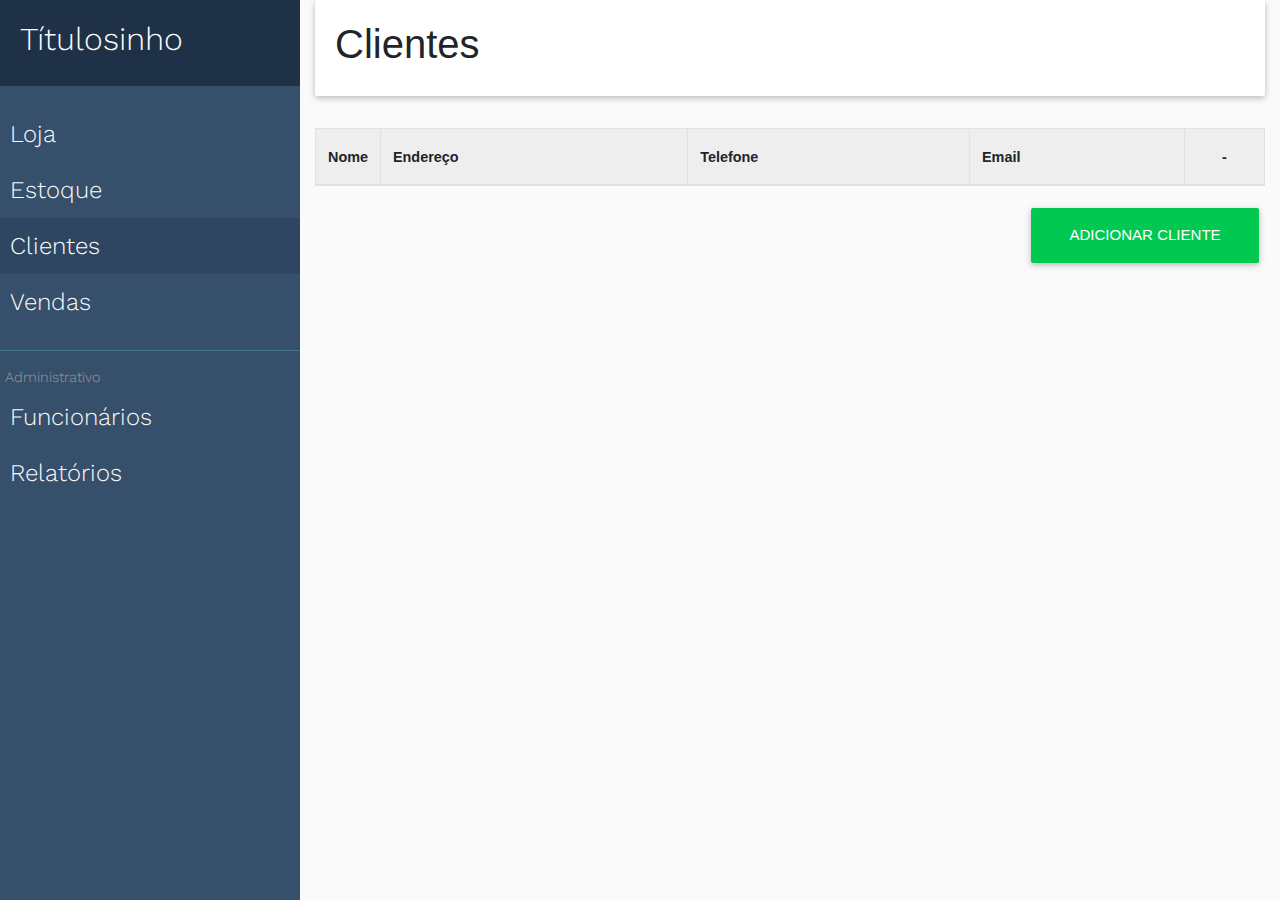
==== pages/clientes/index.html @ 24008896 "Adicionada tela de adicionar e exibir clientes e modificação na tela de funcionarios" ====
<!doctype html>
<html lang="en">
  <head>
    <meta charset="utf-8">
    <title>Clientes</title>
    <link rel="stylesheet" href="../../css/libs/bootstrap.min.css">
    <link rel="stylesheet" href="../../css/libs/mdbootstrap.min.css">
    <link href="https://fonts.googleapis.com/icon?family=Material+Icons"
      rel="stylesheet">

    <link rel="stylesheet" href="../../css/style.css">
  </head>
  <body>
    <div class="wrapper">
        <!-- Painel de navegação lateral -->
        <nav id="sidebar">
            <div class="sidebar-header">
                <h2>Títulosinho</h2>
            </div>

            <ul class="list-unstyled components">
                <li>
                    <a href="../loja/index.html">Loja</a>
                </li>
                <li>
                    <a href="../estoque/index.html">Estoque</a>
                </li>
                <li class="active">
                    <a href="../clientes/index.html">Clientes</a>
                </li>
                <li>
                    <a href="../vendas/index.html">Vendas</a>
                </li>
            </ul>
            
            <p>Administrativo</p>
            
            <ul class="list-unstyled components admin">
                <li>
                    <a href="../funcionarios/index.html">Funcionários</a>
                </li>
                <li>
                    <a href="../relatorios/index.html">Relatórios</a>
                </li>
            </ul>
        </nav>

        <!-- Conteúdo principal da pagina -->
        <div id="content" class="container-fluid">
            <!-- <hr> -->

            <header class="jumbotron content-header">
                <h1>Clientes</h1>
            </header>

            <!-- <hr> -->

            <table id="tabelaClientes" class="table table-hover table-bordered">
                <thead class="grey lighten-3">
                    <tr>
                    <th scope="col">Nome</th>
                    <th scope="col">Endereço</th>
                    <th scope="col">Telefone</th>
                    <th scope="col">Email</th>
                    <th scope="col">-</th>
                    </tr>
                </thead>
                <tbody>
                </tbody>
            </table>

            <footer class="content-footer">
                <a href="create.html" class="btn btn-lg btn-success">Adicionar cliente</a>
            </footer>

        </div>
    </div>

    <script type="text/javascript" src="../../js/libs/jquery.js"></script>
    <script type="text/javascript" src="../../js/libs/popper.min.js"></script>
    <script type="text/javascript" src="../../js/libs/bootstrap.min.js"></script>
    <script type="text/javascript" src="../../js/libs/mdbootstrap.min.js"></script>
    <script type="text/javascript" src="../../js/libs/masker.min.js"></script>


    <script type="text/javascript" src="../../js/db.js"></script>
    <script type="text/javascript" src="../../js/clientes.js"></script>
  </body>
</html>
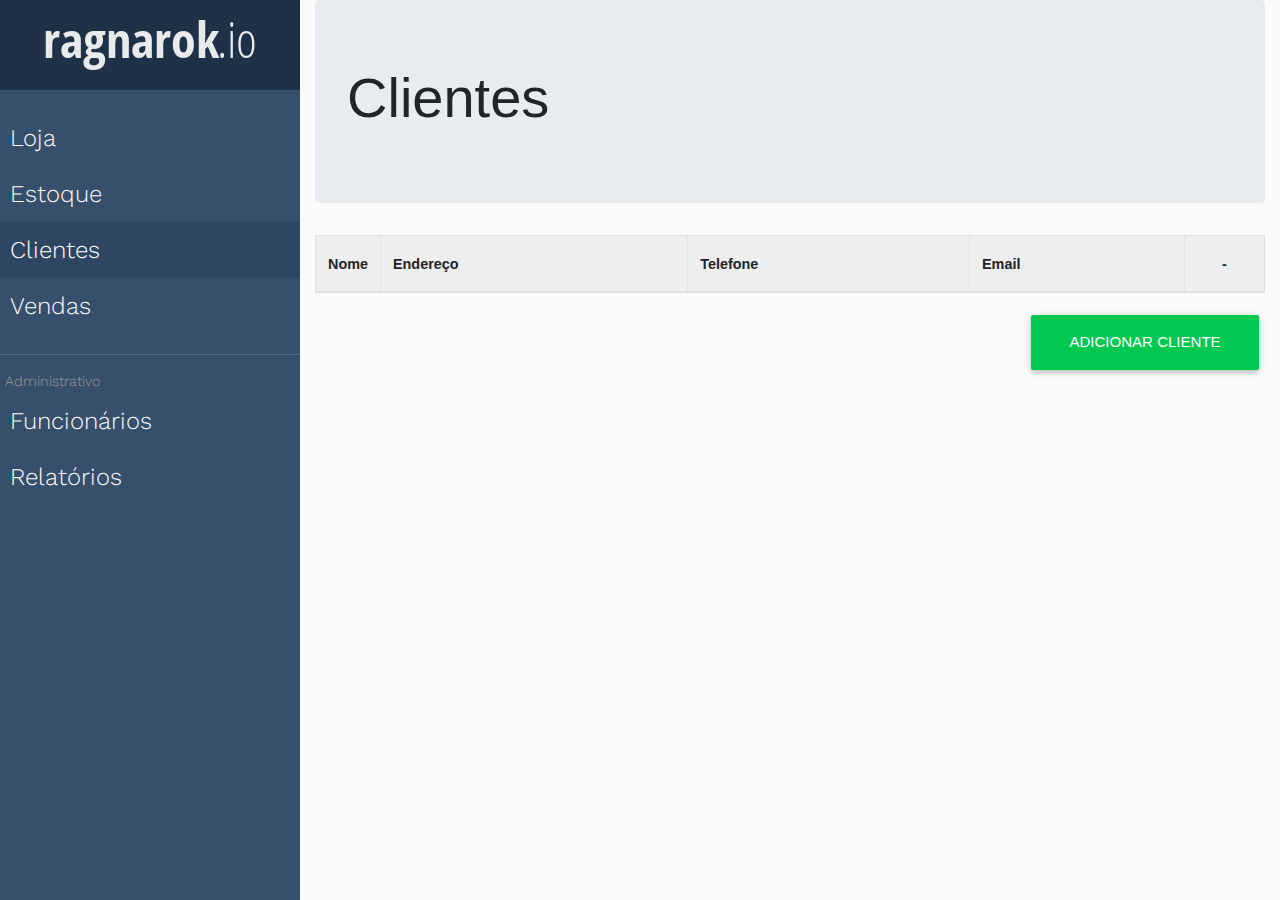
==== commit 7bd6ffe4: "Alteração logo sidebar e jumbutrons" ====
--- a/pages/clientes/index.html
+++ b/pages/clientes/index.html
@@ -14,8 +14,8 @@
     <div class="wrapper">
         <!-- Painel de navegação lateral -->
         <nav id="sidebar">
-            <div class="sidebar-header">
-                <h2>Títulosinho</h2>
+            <div class="sidebar-header text-center">
+                <img src="../../img/logo.png" alt="Logo">
             </div>
 
             <ul class="list-unstyled components">
@@ -49,8 +49,8 @@
         <div id="content" class="container-fluid">
             <!-- <hr> -->
 
-            <header class="jumbotron content-header">
-                <h1>Clientes</h1>
+            <header class="jumbotron">
+                <h1 class="display-4">Clientes</h1>
             </header>
 
             <!-- <hr> -->
--- a/css/libs/mdbootstrap.min.css
+++ b/css/libs/mdbootstrap.min.css
@@ -23,7 +23,7 @@
  *
  * Attribution: Animate CSS, Twitter Bootstrap, Materialize CSS, Normalize CSS, Waves JS, WOW JS, Toastr, Chart.js
  *
- */body,h1,h2,h3,h4,h5,h6{font-weight:300}.treeview .rotate,.waves-effect{-webkit-user-select:none;-moz-user-select:none;-ms-user-select:none}.mdb-color.lighten-5{background-color:#d0d6e2!important}.mdb-color.lighten-4{background-color:#b1bace!important}.mdb-color.lighten-3{background-color:#929fba!important}.mdb-color.lighten-2{background-color:#7283a7!important}.mdb-color.lighten-1{background-color:#59698d!important}.mdb-color{background-color:#45526e!important}.mdb-color-text{color:#45526e!important}.rgba-mdb-color-slight,.rgba-mdb-color-slight:after{background-color:rgba(69,82,110,.1)}.rgba-mdb-color-light,.rgba-mdb-color-light:after{background-color:rgba(69,82,110,.3)}.rgba-mdb-color-strong,.rgba-mdb-color-strong:after{background-color:rgba(69,82,110,.7)}.mdb-color.darken-1{background-color:#3b465e!important}.mdb-color.darken-2{background-color:#2e3951!important}.mdb-color.darken-3{background-color:#1c2a48!important}.mdb-color.darken-4{background-color:#1c2331!important}.red.lighten-5{background-color:#ffebee!important}.red.lighten-4{background-color:#ffcdd2!important}.red.lighten-3{background-color:#ef9a9a!important}.red.lighten-2{background-color:#e57373!important}.red.lighten-1{background-color:#ef5350!important}.red{background-color:#f44336!important}.red-text{color:#f44336!important}.rgba-red-slight,.rgba-red-slight:after{background-color:rgba(244,67,54,.1)}.rgba-red-light,.rgba-red-light:after{background-color:rgba(244,67,54,.3)}.rgba-red-strong,.rgba-red-strong:after{background-color:rgba(244,67,54,.7)}.red.darken-1{background-color:#e53935!important}.red.darken-2{background-color:#d32f2f!important}.red.darken-3{background-color:#c62828!important}.red.darken-4{background-color:#b71c1c!important}.red.accent-1{background-color:#ff8a80!important}.red.accent-2{background-color:#ff5252!important}.red.accent-3{background-color:#ff1744!important}.red.accent-4{background-color:#d50000!important}.pink.lighten-5{background-color:#fce4ec!important}.pink.lighten-4{background-color:#f8bbd0!important}.pink.lighten-3{background-color:#f48fb1!important}.pink.lighten-2{background-color:#f06292!important}.pink.lighten-1{background-color:#ec407a!important}.pink{background-color:#e91e63!important}.pink-text{color:#e91e63!important}.rgba-pink-slight,.rgba-pink-slight:after{background-color:rgba(233,30,99,.1)}.rgba-pink-light,.rgba-pink-light:after{background-color:rgba(233,30,99,.3)}.rgba-pink-strong,.rgba-pink-strong:after{background-color:rgba(233,30,99,.7)}.pink.darken-1{background-color:#d81b60!important}.pink.darken-2{background-color:#c2185b!important}.pink.darken-3{background-color:#ad1457!important}.pink.darken-4{background-color:#880e4f!important}.pink.accent-1{background-color:#ff80ab!important}.pink.accent-2{background-color:#ff4081!important}.pink.accent-3{background-color:#f50057!important}.pink.accent-4{background-color:#c51162!important}.purple.lighten-5{background-color:#f3e5f5!important}.purple.lighten-4{background-color:#e1bee7!important}.purple.lighten-3{background-color:#ce93d8!important}.purple.lighten-2{background-color:#ba68c8!important}.purple.lighten-1{background-color:#ab47bc!important}.purple{background-color:#9c27b0!important}.purple-text{color:#9c27b0!important}.rgba-purple-slight,.rgba-purple-slight:after{background-color:rgba(156,39,176,.1)}.rgba-purple-light,.rgba-purple-light:after{background-color:rgba(156,39,176,.3)}.rgba-purple-strong,.rgba-purple-strong:after{background-color:rgba(156,39,176,.7)}.purple.darken-1{background-color:#8e24aa!important}.purple.darken-2{background-color:#7b1fa2!important}.purple.darken-3{background-color:#6a1b9a!important}.purple.darken-4{background-color:#4a148c!important}.purple.accent-1{background-color:#ea80fc!important}.purple.accent-2{background-color:#e040fb!important}.purple.accent-3{background-color:#d500f9!important}.purple.accent-4{background-color:#a0f!important}.deep-purple.lighten-5{background-color:#ede7f6!important}.deep-purple.lighten-4{background-color:#d1c4e9!important}.deep-purple.lighten-3{background-color:#b39ddb!important}.deep-purple.lighten-2{background-color:#9575cd!important}.deep-purple.lighten-1{background-color:#7e57c2!important}.deep-purple{background-color:#673ab7!important}.deep-purple-text{color:#673ab7!important}.rgba-deep-purple-slight,.rgba-deep-purple-slight:after{background-color:rgba(103,58,183,.1)}.rgba-deep-purple-light,.rgba-deep-purple-light:after{background-color:rgba(103,58,183,.3)}.rgba-deep-purple-strong,.rgba-deep-purple-strong:after{background-color:rgba(103,58,183,.7)}.deep-purple.darken-1{background-color:#5e35b1!important}.deep-purple.darken-2{background-color:#512da8!important}.deep-purple.darken-3{background-color:#4527a0!important}.deep-purple.darken-4{background-color:#311b92!important}.deep-purple.accent-1{background-color:#b388ff!important}.deep-purple.accent-2{background-color:#7c4dff!important}.deep-purple.accent-3{background-color:#651fff!important}.deep-purple.accent-4{background-color:#6200ea!important}.indigo.lighten-5{background-color:#e8eaf6!important}.indigo.lighten-4{background-color:#c5cae9!important}.indigo.lighten-3{background-color:#9fa8da!important}.indigo.lighten-2{background-color:#7986cb!important}.indigo.lighten-1{background-color:#5c6bc0!important}.indigo{background-color:#3f51b5!important}.indigo-text{color:#3f51b5!important}.rgba-indigo-slight,.rgba-indigo-slight:after{background-color:rgba(63,81,181,.1)}.rgba-indigo-light,.rgba-indigo-light:after{background-color:rgba(63,81,181,.3)}.rgba-indigo-strong,.rgba-indigo-strong:after{background-color:rgba(63,81,181,.7)}.indigo.darken-1{background-color:#3949ab!important}.indigo.darken-2{background-color:#303f9f!important}.indigo.darken-3{background-color:#283593!important}.indigo.darken-4{background-color:#1a237e!important}.indigo.accent-1{background-color:#8c9eff!important}.indigo.accent-2{background-color:#536dfe!important}.indigo.accent-3{background-color:#3d5afe!important}.indigo.accent-4{background-color:#304ffe!important}.blue.lighten-5{background-color:#e3f2fd!important}.blue.lighten-4{background-color:#bbdefb!important}.blue.lighten-3{background-color:#90caf9!important}.blue.lighten-2{background-color:#64b5f6!important}.blue.lighten-1{background-color:#42a5f5!important}.blue{background-color:#2196f3!important}.blue-text{color:#2196f3!important}.rgba-blue-slight,.rgba-blue-slight:after{background-color:rgba(33,150,243,.1)}.rgba-blue-light,.rgba-blue-light:after{background-color:rgba(33,150,243,.3)}.rgba-blue-strong,.rgba-blue-strong:after{background-color:rgba(33,150,243,.7)}.blue.darken-1{background-color:#1e88e5!important}.blue.darken-2{background-color:#1976d2!important}.blue.darken-3{background-color:#1565c0!important}.blue.darken-4{background-color:#0d47a1!important}.blue.accent-1{background-color:#82b1ff!important}.blue.accent-2{background-color:#448aff!important}.blue.accent-3{background-color:#2979ff!important}.blue.accent-4{background-color:#2962ff!important}.light-blue.lighten-5{background-color:#e1f5fe!important}.light-blue.lighten-4{background-color:#b3e5fc!important}.light-blue.lighten-3{background-color:#81d4fa!important}.light-blue.lighten-2{background-color:#4fc3f7!important}.light-blue.lighten-1{background-color:#29b6f6!important}.light-blue{background-color:#03a9f4!important}.light-blue-text{color:#03a9f4!important}.rgba-light-blue-slight,.rgba-light-blue-slight:after{background-color:rgba(3,169,244,.1)}.rgba-light-blue-light,.rgba-light-blue-light:after{background-color:rgba(3,169,244,.3)}.rgba-light-blue-strong,.rgba-light-blue-strong:after{background-color:rgba(3,169,244,.7)}.light-blue.darken-1{background-color:#039be5!important}.light-blue.darken-2{background-color:#0288d1!important}.light-blue.darken-3{background-color:#0277bd!important}.light-blue.darken-4{background-color:#01579b!important}.light-blue.accent-1{background-color:#80d8ff!important}.light-blue.accent-2{background-color:#40c4ff!important}.light-blue.accent-3{background-color:#00b0ff!important}.light-blue.accent-4{background-color:#0091ea!important}.cyan.lighten-5{background-color:#e0f7fa!important}.cyan.lighten-4{background-color:#b2ebf2!important}.cyan.lighten-3{background-color:#80deea!important}.cyan.lighten-2{background-color:#4dd0e1!important}.cyan.lighten-1{background-color:#26c6da!important}.cyan{background-color:#00bcd4!important}.cyan-text{color:#00bcd4!important}.rgba-cyan-slight,.rgba-cyan-slight:after{background-color:rgba(0,188,212,.1)}.rgba-cyan-light,.rgba-cyan-light:after{background-color:rgba(0,188,212,.3)}.rgba-cyan-strong,.rgba-cyan-strong:after{background-color:rgba(0,188,212,.7)}.cyan.darken-1{background-color:#00acc1!important}.cyan.darken-2{background-color:#0097a7!important}.cyan.darken-3{background-color:#00838f!important}.cyan.darken-4{background-color:#006064!important}.cyan.accent-1{background-color:#84ffff!important}.cyan.accent-2{background-color:#18ffff!important}.cyan.accent-3{background-color:#00e5ff!important}.cyan.accent-4{background-color:#00b8d4!important}.teal.lighten-5{background-color:#e0f2f1!important}.teal.lighten-4{background-color:#b2dfdb!important}.teal.lighten-3{background-color:#80cbc4!important}.teal.lighten-2{background-color:#4db6ac!important}.teal.lighten-1{background-color:#26a69a!important}.teal{background-color:#009688!important}.teal-text{color:#009688!important}.rgba-teal-slight,.rgba-teal-slight:after{background-color:rgba(0,150,136,.1)}.rgba-teal-light,.rgba-teal-light:after{background-color:rgba(0,150,136,.3)}.rgba-teal-strong,.rgba-teal-strong:after{background-color:rgba(0,150,136,.7)}.teal.darken-1{background-color:#00897b!important}.teal.darken-2{background-color:#00796b!important}.teal.darken-3{background-color:#00695c!important}.teal.darken-4{background-color:#004d40!important}.teal.accent-1{background-color:#a7ffeb!important}.teal.accent-2{background-color:#64ffda!important}.teal.accent-3{background-color:#1de9b6!important}.teal.accent-4{background-color:#00bfa5!important}.green.lighten-5{background-color:#e8f5e9!important}.green.lighten-4{background-color:#c8e6c9!important}.green.lighten-3{background-color:#a5d6a7!important}.green.lighten-2{background-color:#81c784!important}.green.lighten-1{background-color:#66bb6a!important}.green{background-color:#4caf50!important}.green-text{color:#4caf50!important}.rgba-green-slight,.rgba-green-slight:after{background-color:rgba(76,175,80,.1)}.rgba-green-light,.rgba-green-light:after{background-color:rgba(76,175,80,.3)}.rgba-green-strong,.rgba-green-strong:after{background-color:rgba(76,175,80,.7)}.green.darken-1{background-color:#43a047!important}.green.darken-2{background-color:#388e3c!important}.green.darken-3{background-color:#2e7d32!important}.green.darken-4{background-color:#1b5e20!important}.green.accent-1{background-color:#b9f6ca!important}.green.accent-2{background-color:#69f0ae!important}.green.accent-3{background-color:#00e676!important}.green.accent-4{background-color:#00c853!important}.light-green.lighten-5{background-color:#f1f8e9!important}.light-green.lighten-4{background-color:#dcedc8!important}.light-green.lighten-3{background-color:#c5e1a5!important}.light-green.lighten-2{background-color:#aed581!important}.light-green.lighten-1{background-color:#9ccc65!important}.light-green{background-color:#8bc34a!important}.light-green-text{color:#8bc34a!important}.rgba-light-green-slight,.rgba-light-green-slight:after{background-color:rgba(139,195,74,.1)}.rgba-light-green-light,.rgba-light-green-light:after{background-color:rgba(139,195,74,.3)}.rgba-light-green-strong,.rgba-light-green-strong:after{background-color:rgba(139,195,74,.7)}.light-green.darken-1{background-color:#7cb342!important}.light-green.darken-2{background-color:#689f38!important}.light-green.darken-3{background-color:#558b2f!important}.light-green.darken-4{background-color:#33691e!important}.light-green.accent-1{background-color:#ccff90!important}.light-green.accent-2{background-color:#b2ff59!important}.light-green.accent-3{background-color:#76ff03!important}.light-green.accent-4{background-color:#64dd17!important}.lime.lighten-5{background-color:#f9fbe7!important}.lime.lighten-4{background-color:#f0f4c3!important}.lime.lighten-3{background-color:#e6ee9c!important}.lime.lighten-2{background-color:#dce775!important}.lime.lighten-1{background-color:#d4e157!important}.lime{background-color:#cddc39!important}.lime-text{color:#cddc39!important}.rgba-lime-slight,.rgba-lime-slight:after{background-color:rgba(205,220,57,.1)}.rgba-lime-light,.rgba-lime-light:after{background-color:rgba(205,220,57,.3)}.rgba-lime-strong,.rgba-lime-strong:after{background-color:rgba(205,220,57,.7)}.lime.darken-1{background-color:#c0ca33!important}.lime.darken-2{background-color:#afb42b!important}.lime.darken-3{background-color:#9e9d24!important}.lime.darken-4{background-color:#827717!important}.lime.accent-1{background-color:#f4ff81!important}.lime.accent-2{background-color:#eeff41!important}.lime.accent-3{background-color:#c6ff00!important}.lime.accent-4{background-color:#aeea00!important}.yellow.lighten-5{background-color:#fffde7!important}.yellow.lighten-4{background-color:#fff9c4!important}.yellow.lighten-3{background-color:#fff59d!important}.yellow.lighten-2{background-color:#fff176!important}.yellow.lighten-1{background-color:#ffee58!important}.yellow{background-color:#ffeb3b!important}.yellow-text{color:#ffeb3b!important}.rgba-yellow-slight,.rgba-yellow-slight:after{background-color:rgba(255,235,59,.1)}.rgba-yellow-light,.rgba-yellow-light:after{background-color:rgba(255,235,59,.3)}.rgba-yellow-strong,.rgba-yellow-strong:after{background-color:rgba(255,235,59,.7)}.yellow.darken-1{background-color:#fdd835!important}.yellow.darken-2{background-color:#fbc02d!important}.yellow.darken-3{background-color:#f9a825!important}.yellow.darken-4{background-color:#f57f17!important}.yellow.accent-1{background-color:#ffff8d!important}.yellow.accent-2{background-color:#ff0!important}.yellow.accent-3{background-color:#ffea00!important}.yellow.accent-4{background-color:#ffd600!important}.amber.lighten-5{background-color:#fff8e1!important}.amber.lighten-4{background-color:#ffecb3!important}.amber.lighten-3{background-color:#ffe082!important}.amber.lighten-2{background-color:#ffd54f!important}.amber.lighten-1{background-color:#ffca28!important}.amber{background-color:#ffc107!important}.amber-text{color:#ffc107!important}.rgba-amber-slight,.rgba-amber-slight:after{background-color:rgba(255,193,7,.1)}.rgba-amber-light,.rgba-amber-light:after{background-color:rgba(255,193,7,.3)}.rgba-amber-strong,.rgba-amber-strong:after{background-color:rgba(255,193,7,.7)}.amber.darken-1{background-color:#ffb300!important}.amber.darken-2{background-color:#ffa000!important}.amber.darken-3{background-color:#ff8f00!important}.amber.darken-4{background-color:#ff6f00!important}.amber.accent-1{background-color:#ffe57f!important}.amber.accent-2{background-color:#ffd740!important}.amber.accent-3{background-color:#ffc400!important}.amber.accent-4{background-color:#ffab00!important}.orange.lighten-5{background-color:#fff3e0!important}.orange.lighten-4{background-color:#ffe0b2!important}.orange.lighten-3{background-color:#ffcc80!important}.orange.lighten-2{background-color:#ffb74d!important}.orange.lighten-1{background-color:#ffa726!important}.orange{background-color:#ff9800!important}.orange-text{color:#ff9800!important}.rgba-orange-slight,.rgba-orange-slight:after{background-color:rgba(255,152,0,.1)}.rgba-orange-light,.rgba-orange-light:after{background-color:rgba(255,152,0,.3)}.rgba-orange-strong,.rgba-orange-strong:after{background-color:rgba(255,152,0,.7)}.orange.darken-1{background-color:#fb8c00!important}.orange.darken-2{background-color:#f57c00!important}.orange.darken-3{background-color:#ef6c00!important}.orange.darken-4{background-color:#e65100!important}.orange.accent-1{background-color:#ffd180!important}.orange.accent-2{background-color:#ffab40!important}.orange.accent-3{background-color:#ff9100!important}.orange.accent-4{background-color:#ff6d00!important}.deep-orange.lighten-5{background-color:#fbe9e7!important}.deep-orange.lighten-4{background-color:#ffccbc!important}.deep-orange.lighten-3{background-color:#ffab91!important}.deep-orange.lighten-2{background-color:#ff8a65!important}.deep-orange.lighten-1{background-color:#ff7043!important}.deep-orange{background-color:#ff5722!important}.deep-orange-text{color:#ff5722!important}.rgba-deep-orange-slight,.rgba-deep-orange-slight:after{background-color:rgba(255,87,34,.1)}.rgba-deep-orange-light,.rgba-deep-orange-light:after{background-color:rgba(255,87,34,.3)}.rgba-deep-orange-strong,.rgba-deep-orange-strong:after{background-color:rgba(255,87,34,.7)}.deep-orange.darken-1{background-color:#f4511e!important}.deep-orange.darken-2{background-color:#e64a19!important}.deep-orange.darken-3{background-color:#d84315!important}.deep-orange.darken-4{background-color:#bf360c!important}.deep-orange.accent-1{background-color:#ff9e80!important}.deep-orange.accent-2{background-color:#ff6e40!important}.deep-orange.accent-3{background-color:#ff3d00!important}.deep-orange.accent-4{background-color:#dd2c00!important}.brown.lighten-5{background-color:#efebe9!important}.brown.lighten-4{background-color:#d7ccc8!important}.brown.lighten-3{background-color:#bcaaa4!important}.brown.lighten-2{background-color:#a1887f!important}.brown.lighten-1{background-color:#8d6e63!important}.brown{background-color:#795548!important}.brown-text{color:#795548!important}.rgba-brown-slight,.rgba-brown-slight:after{background-color:rgba(121,85,72,.1)}.rgba-brown-light,.rgba-brown-light:after{background-color:rgba(121,85,72,.3)}.rgba-brown-strong,.rgba-brown-strong:after{background-color:rgba(121,85,72,.7)}.brown.darken-1{background-color:#6d4c41!important}.brown.darken-2{background-color:#5d4037!important}.brown.darken-3{background-color:#4e342e!important}.brown.darken-4{background-color:#3e2723!important}.blue-grey.lighten-5{background-color:#eceff1!important}.blue-grey.lighten-4{background-color:#cfd8dc!important}.blue-grey.lighten-3{background-color:#b0bec5!important}.blue-grey.lighten-2{background-color:#90a4ae!important}.blue-grey.lighten-1{background-color:#78909c!important}.blue-grey{background-color:#607d8b!important}.blue-grey-text{color:#607d8b!important}.rgba-blue-grey-slight,.rgba-blue-grey-slight:after{background-color:rgba(96,125,139,.1)}.rgba-blue-grey-light,.rgba-blue-grey-light:after{background-color:rgba(96,125,139,.3)}.rgba-blue-grey-strong,.rgba-blue-grey-strong:after{background-color:rgba(96,125,139,.7)}.blue-grey.darken-1{background-color:#546e7a!important}.blue-grey.darken-2{background-color:#455a64!important}.blue-grey.darken-3{background-color:#37474f!important}.blue-grey.darken-4{background-color:#263238!important}.grey.lighten-5{background-color:#fafafa!important}.grey.lighten-4{background-color:#f5f5f5!important}.grey.lighten-3{background-color:#eee!important}.grey.lighten-2{background-color:#e0e0e0!important}.grey.lighten-1{background-color:#bdbdbd!important}.grey{background-color:#9e9e9e!important}.grey-text{color:#9e9e9e!important}.rgba-grey-slight,.rgba-grey-slight:after{background-color:rgba(158,158,158,.1)}.rgba-grey-light,.rgba-grey-light:after{background-color:rgba(158,158,158,.3)}.rgba-grey-strong,.rgba-grey-strong:after{background-color:rgba(158,158,158,.7)}.grey.darken-1{background-color:#757575!important}.grey.darken-2{background-color:#616161!important}.grey.darken-3{background-color:#424242!important}.grey.darken-4{background-color:#212121!important}.black{background-color:#000!important}.black-text,.btn.btn-link{color:#000!important}.rgba-black-slight,.rgba-black-slight:after{background-color:rgba(0,0,0,.1)}.rgba-black-light,.rgba-black-light:after{background-color:rgba(0,0,0,.3)}.rgba-black-strong,.rgba-black-strong:after{background-color:rgba(0,0,0,.7)}.white{background-color:#fff!important}.white-text{color:#fff!important}.rgba-white-slight,.rgba-white-slight:after{background-color:rgba(255,255,255,.1)}.rgba-white-light,.rgba-white-light:after{background-color:rgba(255,255,255,.3)}.rgba-white-strong,.rgba-white-strong:after{background-color:rgba(255,255,255,.7)}.rgba-stylish-slight{background-color:rgba(62,69,81,.1)}.rgba-stylish-light{background-color:rgba(62,69,81,.3)}.rgba-stylish-strong{background-color:rgba(62,69,81,.7)}.primary-color,ul.stepper li.active a .circle,ul.stepper li.completed a .circle{background-color:#4285f4!important}.primary-color-dark{background-color:#0d47a1!important}.secondary-color{background-color:#a6c!important}.secondary-color-dark{background-color:#93c!important}.default-color{background-color:#2bbbad!important}.default-color-dark{background-color:#00695c!important}.info-color{background-color:#33b5e5!important}.info-color-dark{background-color:#09c!important}.success-color{background-color:#00c851!important}.success-color-dark{background-color:#007e33!important}.warning-color{background-color:#fb3!important}.warning-color-dark{background-color:#f80!important}.danger-color,ul.stepper li.warning a .circle{background-color:#ff3547!important}.danger-color-dark{background-color:#c00!important}.elegant-color{background-color:#2e2e2e!important}.elegant-color-dark{background-color:#212121!important}.stylish-color{background-color:#4b515d!important}.stylish-color-dark{background-color:#3e4551!important}.unique-color{background-color:#3f729b!important}.unique-color-dark{background-color:#1c2331!important}.special-color{background-color:#37474f!important}.special-color-dark{background-color:#263238!important}.purple-gradient{background:-webkit-linear-gradient(50deg,#ff6ec4,#7873f5)!important;background:-o-linear-gradient(50deg,#ff6ec4,#7873f5)!important;background:linear-gradient(40deg,#ff6ec4,#7873f5)!important}.peach-gradient{background:-webkit-linear-gradient(50deg,#FFD86F,#FC6262)!important;background:-o-linear-gradient(50deg,#FFD86F,#FC6262)!important;background:linear-gradient(40deg,#FFD86F,#FC6262)!important}.aqua-gradient{background:-webkit-linear-gradient(50deg,#2096ff,#05ffa3)!important;background:-o-linear-gradient(50deg,#2096ff,#05ffa3)!important;background:linear-gradient(40deg,#2096ff,#05ffa3)!important}.blue-gradient{background:-webkit-linear-gradient(50deg,#45cafc,#303f9f)!important;background:-o-linear-gradient(50deg,#45cafc,#303f9f)!important;background:linear-gradient(40deg,#45cafc,#303f9f)!important}.purple-gradient-rgba{background:-webkit-linear-gradient(50deg,rgba(255,110,196,.9),rgba(120,115,245,.9))!important;background:-o-linear-gradient(50deg,rgba(255,110,196,.9),rgba(120,115,245,.9))!important;background:linear-gradient(40deg,rgba(255,110,196,.9),rgba(120,115,245,.9))!important}.peach-gradient-rgba{background:-webkit-linear-gradient(50deg,rgba(255,216,111,.9),rgba(252,98,98,.9))!important;background:-o-linear-gradient(50deg,rgba(255,216,111,.9),rgba(252,98,98,.9))!important;background:linear-gradient(40deg,rgba(255,216,111,.9),rgba(252,98,98,.9))!important}.aqua-gradient-rgba{background:-webkit-linear-gradient(50deg,rgba(32,150,255,.9),rgba(5,255,163,.9))!important;background:-o-linear-gradient(50deg,rgba(32,150,255,.9),rgba(5,255,163,.9))!important;background:linear-gradient(40deg,rgba(32,150,255,.9),rgba(5,255,163,.9))!important}.blue-gradient-rgba{background:-webkit-linear-gradient(50deg,rgba(69,202,252,.9),rgba(48,63,159,.9))!important;background:-o-linear-gradient(50deg,rgba(69,202,252,.9),rgba(48,63,159,.9))!important;background:linear-gradient(40deg,rgba(69,202,252,.9),rgba(48,63,159,.9))!important}.dark-grey-text,.dark-grey-text:focus,.dark-grey-text:hover{color:#4f4f4f!important}.hoverable{-webkit-box-shadow:none;box-shadow:none;-webkit-transition:all .55s ease-in-out;-o-transition:all .55s ease-in-out;transition:all .55s ease-in-out}.hoverable:hover{-webkit-box-shadow:0 8px 17px 0 rgba(0,0,0,.2),0 6px 20px 0 rgba(0,0,0,.19);box-shadow:0 8px 17px 0 rgba(0,0,0,.2),0 6px 20px 0 rgba(0,0,0,.19);-webkit-transition:all .55s ease-in-out;-o-transition:all .55s ease-in-out;transition:all .55s ease-in-out}.z-depth-0{-webkit-box-shadow:none!important;box-shadow:none!important}.z-depth-1{-webkit-box-shadow:0 2px 5px 0 rgba(0,0,0,.16),0 2px 10px 0 rgba(0,0,0,.12)!important;box-shadow:0 2px 5px 0 rgba(0,0,0,.16),0 2px 10px 0 rgba(0,0,0,.12)!important}.z-depth-1-half{-webkit-box-shadow:0 5px 11px 0 rgba(0,0,0,.18),0 4px 15px 0 rgba(0,0,0,.15)!important;box-shadow:0 5px 11px 0 rgba(0,0,0,.18),0 4px 15px 0 rgba(0,0,0,.15)!important}.z-depth-2{-webkit-box-shadow:0 8px 17px 0 rgba(0,0,0,.2),0 6px 20px 0 rgba(0,0,0,.19)!important;box-shadow:0 8px 17px 0 rgba(0,0,0,.2),0 6px 20px 0 rgba(0,0,0,.19)!important}.z-depth-3{-webkit-box-shadow:0 12px 15px 0 rgba(0,0,0,.24),0 17px 50px 0 rgba(0,0,0,.19)!important;box-shadow:0 12px 15px 0 rgba(0,0,0,.24),0 17px 50px 0 rgba(0,0,0,.19)!important}.z-depth-4{-webkit-box-shadow:0 16px 28px 0 rgba(0,0,0,.22),0 25px 55px 0 rgba(0,0,0,.21)!important;box-shadow:0 16px 28px 0 rgba(0,0,0,.22),0 25px 55px 0 rgba(0,0,0,.21)!important}.z-depth-5{-webkit-box-shadow:0 27px 24px 0 rgba(0,0,0,.2),0 40px 77px 0 rgba(0,0,0,.22)!important;box-shadow:0 27px 24px 0 rgba(0,0,0,.2),0 40px 77px 0 rgba(0,0,0,.22)!important}.btn,.btn.disabled:active,.btn.disabled:focus,.btn.disabled:hover,.btn:disabled:active,.btn:disabled:focus,.btn:disabled:hover,.jumbotron{-webkit-box-shadow:0 2px 5px 0 rgba(0,0,0,.16),0 2px 10px 0 rgba(0,0,0,.12)}.disabled,:disabled{pointer-events:none!important}a{cursor:pointer;text-decoration:none;color:#007bff;-webkit-transition:all .2s ease-in-out;-o-transition:all .2s ease-in-out;transition:all .2s ease-in-out}a:hover{text-decoration:none;color:#0056b3;-webkit-transition:all .2s ease-in-out;-o-transition:all .2s ease-in-out;transition:all .2s ease-in-out}a.disabled:hover,a:disabled:hover{color:#007bff}a:not([href]):not([tabindex]),a:not([href]):not([tabindex]):focus,a:not([href]):not([tabindex]):hover{color:inherit;text-decoration:none}.img-fluid,.modal-dialog.cascading-modal.modal-avatar .modal-header,.video-fluid{max-width:100%;height:auto}.flex-center{display:-webkit-box;display:-webkit-flex;display:-ms-flexbox;display:flex;-webkit-box-pack:center;-webkit-justify-content:center;-ms-flex-pack:center;justify-content:center;-webkit-box-align:center;-webkit-align-items:center;-ms-flex-align:center;align-items:center;height:100%}.flex-center p{margin:0}.flex-center ul{text-align:center}.flex-center ul li{margin-bottom:1rem}.flex-center ul li:last-of-type{margin-bottom:0}.hr-light{border-top:1px solid #fff}.hr-dark{border-top:1px solid #666}.w-responsive{width:75%}@media (max-width:740px){.w-responsive{width:100%}}.collapsible-body{display:none}.jumbotron{box-shadow:0 2px 5px 0 rgba(0,0,0,.16),0 2px 10px 0 rgba(0,0,0,.12);-webkit-border-radius:.125rem;border-radius:.125rem;background-color:#fff}.bg-primary{background-color:#4285f4!important}a.bg-primary:focus,a.bg-primary:hover,button.bg-primary:focus,button.bg-primary:hover{background-color:#1266f1!important}.border-primary{border-color:#4285f4!important}.bg-danger{background-color:#ff3547!important}a.bg-danger:focus,a.bg-danger:hover,button.bg-danger:focus,button.bg-danger:hover{background-color:#ff0219!important}.border-danger{border-color:#ff3547!important}.bg-warning{background-color:#fb3!important}a.bg-warning:focus,a.bg-warning:hover,button.bg-warning:focus,button.bg-warning:hover{background-color:#fa0!important}.border-warning{border-color:#fb3!important}.bg-success{background-color:#00c851!important}a.bg-success:focus,a.bg-success:hover,button.bg-success:focus,button.bg-success:hover{background-color:#00953c!important}.border-success{border-color:#00c851!important}.bg-info{background-color:#33b5e5!important}a.bg-info:focus,a.bg-info:hover,button.bg-info:focus,button.bg-info:hover{background-color:#1a9bcb!important}.border-info{border-color:#33b5e5!important}.bg-default{background-color:#2bbbad!important}a.bg-default:focus,a.bg-default:hover,button.bg-default:focus,button.bg-default:hover{background-color:#219287!important}.border-default{border-color:#2bbbad!important}.bg-secondary{background-color:#a6c!important}a.bg-secondary:focus,a.bg-secondary:hover,button.bg-secondary:focus,button.bg-secondary:hover{background-color:#9540bf!important}.border-secondary{border-color:#a6c!important}.bg-dark{background-color:#212121!important}a.bg-dark:focus,a.bg-dark:hover,button.bg-dark:focus,button.bg-dark:hover{background-color:#080808!important}.border-dark{border-color:#212121!important}.bg-light{background-color:#e0e0e0!important}a.bg-light:focus,a.bg-light:hover,button.bg-light:focus,button.bg-light:hover{background-color:#c7c7c7!important}.border-light{border-color:#e0e0e0!important}.card-img-100{width:100px;height:100px}.card-img-64{width:64px;height:64px}.mml-1{margin-left:-.25rem!important}.flex-1{-webkit-box-flex:1;-webkit-flex:1;-ms-flex:1;flex:1}.divider-new,.navbar .nav-flex-icons{-webkit-box-orient:horizontal;-webkit-flex-direction:row;-webkit-box-direction:normal}@font-face{font-family:Roboto;src:local(Roboto Thin),url(../font/roboto/Roboto-Thin.eot);src:url(../font/roboto/Roboto-Thin.eot?#iefix) format("embedded-opentype"),url(../font/roboto/Roboto-Thin.woff2) format("woff2"),url(../font/roboto/Roboto-Thin.woff) format("woff"),url(../font/roboto/Roboto-Thin.ttf) format("truetype");font-weight:200}@font-face{font-family:Roboto;src:local(Roboto Light),url(../font/roboto/Roboto-Light.eot);src:url(../font/roboto/Roboto-Light.eot?#iefix) format("embedded-opentype"),url(../font/roboto/Roboto-Light.woff2) format("woff2"),url(../font/roboto/Roboto-Light.woff) format("woff"),url(../font/roboto/Roboto-Light.ttf) format("truetype");font-weight:300}@font-face{font-family:Roboto;src:local(Roboto Regular),url(../font/roboto/Roboto-Regular.eot);src:url(../font/roboto/Roboto-Regular.eot?#iefix) format("embedded-opentype"),url(../font/roboto/Roboto-Regular.woff2) format("woff2"),url(../font/roboto/Roboto-Regular.woff) format("woff"),url(../font/roboto/Roboto-Regular.ttf) format("truetype");font-weight:400}@font-face{font-family:Roboto;src:url(../font/roboto/Roboto-Medium.eot);src:url(../font/roboto/Roboto-Medium.eot?#iefix) format("embedded-opentype"),url(../font/roboto/Roboto-Medium.woff2) format("woff2"),url(../font/roboto/Roboto-Medium.woff) format("woff"),url(../font/roboto/Roboto-Medium.ttf) format("truetype");font-weight:500}@font-face{font-family:Roboto;src:url(../font/roboto/Roboto-Bold.eot);src:url(../font/roboto/Roboto-Bold.eot?#iefix) format("embedded-opentype"),url(../font/roboto/Roboto-Bold.woff2) format("woff2"),url(../font/roboto/Roboto-Bold.woff) format("woff"),url(../font/roboto/Roboto-Bold.ttf) format("truetype");font-weight:700}body{font-family:Roboto,sans-serif}.h1-responsive{font-size:150%}.h2-responsive{font-size:145%}.h3-responsive,.h4-responsive,.h5-responsive{font-size:135%}@media (min-width:576px){.h1-responsive{font-size:170%}.h2-responsive{font-size:140%}.h3-responsive,.h4-responsive,.h5-responsive{font-size:125%}}@media (min-width:768px){.h1-responsive{font-size:200%}.h2-responsive{font-size:170%}.h3-responsive{font-size:140%}.h4-responsive,.h5-responsive{font-size:125%}}@media (min-width:992px){.h1-responsive{font-size:200%}.h2-responsive{font-size:170%}.h3-responsive{font-size:140%}.h4-responsive,.h5-responsive{font-size:125%}}@media (min-width:1200px){.h1-responsive{font-size:250%}.h2-responsive{font-size:200%}.h3-responsive{font-size:170%}.h4-responsive{font-size:140%}.h5-responsive{font-size:125%}}.divider-new{-ms-flex-direction:row;flex-direction:row;-webkit-box-pack:center;-webkit-justify-content:center;-ms-flex-pack:center;justify-content:center;-webkit-box-align:center;-webkit-align-items:center;-ms-flex-align:center;align-items:center;display:-webkit-box;display:-webkit-flex;display:-ms-flexbox;display:flex;margin-top:2.8rem;margin-bottom:2.8rem}.divider-new h2,.divider-new h3,.divider-new h4,.divider-new h5,.divider-new h6,.divider-new>h1{margin-bottom:0}.divider-new:after,.divider-new:before{content:"";-webkit-box-flex:1;-webkit-flex:1;-ms-flex:1;flex:1;height:2px;background:#c6c6c6}.divider-new:before{margin:0 .5rem 0 0}.divider-new:after{margin:0 0 0 .5rem}.blockquote{padding:.5rem 1rem;border-left:.25rem solid #eceeef}.blockquote.text-right{border-left:none;border-right:.25rem solid #eceeef}.blockquote .bq-title{margin-bottom:0;font-size:1.5rem;font-weight:400}.blockquote p{padding:1rem 0;font-size:1.1rem}.bq-primary{border-left:3px solid #4285f4!important}.bq-primary .bq-title{color:#4285f4!important}.bq-danger{border-left:3px solid #ff3547!important}.bq-danger .bq-title{color:#ff3547!important}.bq-warning{border-left:3px solid #fb3!important}.bq-warning .bq-title{color:#fb3!important}.bq-success{border-left:3px solid #00c851!important}.bq-success .bq-title{color:#00c851!important}.bq-info{border-left:3px solid #33b5e5!important}.bq-info .bq-title{color:#33b5e5!important}.text-primary{color:#4285f4!important}a.text-primary:focus,a.text-primary:hover{color:#1266f1!important}.text-danger{color:#ff3547!important}a.text-danger:focus,a.text-danger:hover{color:#ff0219!important}.text-warning{color:#fb3!important}a.text-warning:focus,a.text-warning:hover{color:#fa0!important}.text-success{color:#00c851!important}a.text-success:focus,a.text-success:hover{color:#00953c!important}.text-info{color:#33b5e5!important}a.text-info:focus,a.text-info:hover{color:#1a9bcb!important}.text-default{color:#2bbbad!important}a.text-default:focus,a.text-default:hover{color:#219287!important}.text-secondary{color:#a6c!important}a.text-secondary:focus,a.text-secondary:hover{color:#9540bf!important}.text-dark{color:#212121!important}a.text-dark:focus,a.text-dark:hover{color:#080808!important}.text-light{color:#e0e0e0!important}a.text-light:focus,a.text-light:hover{color:#c7c7c7!important}.font-small{font-size:.9rem}.view{position:relative;overflow:hidden;cursor:default}.view .mask{position:absolute;top:0;left:0;right:0;bottom:0;overflow:hidden;width:100%;height:100%;background-attachment:fixed}.view img,.view video{position:relative;display:block}.view video.video-intro{z-index:-100;top:50%;left:50%;-webkit-transform:translateX(-50%) translateY(-50%);-ms-transform:translateX(-50%) translateY(-50%);transform:translateX(-50%) translateY(-50%);-webkit-transition:1s opacity;-o-transition:1s opacity;transition:1s opacity;min-width:100%;min-height:100%;width:auto;height:auto}.overlay .mask{opacity:0;-webkit-transition:all .4s ease-in-out;-o-transition:all .4s ease-in-out;transition:all .4s ease-in-out}.overlay .mask:hover{opacity:1}.zoom img,.zoom video{-webkit-transition:all .2s linear;-o-transition:all .2s linear;transition:all .2s linear}.zoom:hover img,.zoom:hover video{-webkit-transform:scale(1.1);-ms-transform:scale(1.1);transform:scale(1.1)}.pattern-1{background:url(../img/overlays/01.png) fixed}.pattern-2{background:url(../img/overlays/02.png) fixed}.pattern-3{background:url(../img/overlays/03.png) fixed}.pattern-4{background:url(../img/overlays/04.png) fixed}.pattern-5{background:url(../img/overlays/05.png) fixed}.pattern-6{background:url(../img/overlays/06.png) fixed}.pattern-7{background:url(../img/overlays/07.png) fixed}.pattern-8{background:url(../img/overlays/08.png) fixed}.pattern-9{background:url(../img/overlays/09.png) fixed}/*!
+ */body,h1,h2,h3,h4,h5,h6{font-weight:300}.treeview .rotate,.waves-effect{-webkit-user-select:none;-moz-user-select:none;-ms-user-select:none}.mdb-color.lighten-5{background-color:#d0d6e2!important}.mdb-color.lighten-4{background-color:#b1bace!important}.mdb-color.lighten-3{background-color:#929fba!important}.mdb-color.lighten-2{background-color:#7283a7!important}.mdb-color.lighten-1{background-color:#59698d!important}.mdb-color{background-color:#45526e!important}.mdb-color-text{color:#45526e!important}.rgba-mdb-color-slight,.rgba-mdb-color-slight:after{background-color:rgba(69,82,110,.1)}.rgba-mdb-color-light,.rgba-mdb-color-light:after{background-color:rgba(69,82,110,.3)}.rgba-mdb-color-strong,.rgba-mdb-color-strong:after{background-color:rgba(69,82,110,.7)}.mdb-color.darken-1{background-color:#3b465e!important}.mdb-color.darken-2{background-color:#2e3951!important}.mdb-color.darken-3{background-color:#1c2a48!important}.mdb-color.darken-4{background-color:#1c2331!important}.red.lighten-5{background-color:#ffebee!important}.red.lighten-4{background-color:#ffcdd2!important}.red.lighten-3{background-color:#ef9a9a!important}.red.lighten-2{background-color:#e57373!important}.red.lighten-1{background-color:#ef5350!important}.red{background-color:#f44336!important}.red-text{color:#f44336!important}.rgba-red-slight,.rgba-red-slight:after{background-color:rgba(244,67,54,.1)}.rgba-red-light,.rgba-red-light:after{background-color:rgba(244,67,54,.3)}.rgba-red-strong,.rgba-red-strong:after{background-color:rgba(244,67,54,.7)}.red.darken-1{background-color:#e53935!important}.red.darken-2{background-color:#d32f2f!important}.red.darken-3{background-color:#c62828!important}.red.darken-4{background-color:#b71c1c!important}.red.accent-1{background-color:#ff8a80!important}.red.accent-2{background-color:#ff5252!important}.red.accent-3{background-color:#ff1744!important}.red.accent-4{background-color:#d50000!important}.pink.lighten-5{background-color:#fce4ec!important}.pink.lighten-4{background-color:#f8bbd0!important}.pink.lighten-3{background-color:#f48fb1!important}.pink.lighten-2{background-color:#f06292!important}.pink.lighten-1{background-color:#ec407a!important}.pink{background-color:#e91e63!important}.pink-text{color:#e91e63!important}.rgba-pink-slight,.rgba-pink-slight:after{background-color:rgba(233,30,99,.1)}.rgba-pink-light,.rgba-pink-light:after{background-color:rgba(233,30,99,.3)}.rgba-pink-strong,.rgba-pink-strong:after{background-color:rgba(233,30,99,.7)}.pink.darken-1{background-color:#d81b60!important}.pink.darken-2{background-color:#c2185b!important}.pink.darken-3{background-color:#ad1457!important}.pink.darken-4{background-color:#880e4f!important}.pink.accent-1{background-color:#ff80ab!important}.pink.accent-2{background-color:#ff4081!important}.pink.accent-3{background-color:#f50057!important}.pink.accent-4{background-color:#c51162!important}.purple.lighten-5{background-color:#f3e5f5!important}.purple.lighten-4{background-color:#e1bee7!important}.purple.lighten-3{background-color:#ce93d8!important}.purple.lighten-2{background-color:#ba68c8!important}.purple.lighten-1{background-color:#ab47bc!important}.purple{background-color:#9c27b0!important}.purple-text{color:#9c27b0!important}.rgba-purple-slight,.rgba-purple-slight:after{background-color:rgba(156,39,176,.1)}.rgba-purple-light,.rgba-purple-light:after{background-color:rgba(156,39,176,.3)}.rgba-purple-strong,.rgba-purple-strong:after{background-color:rgba(156,39,176,.7)}.purple.darken-1{background-color:#8e24aa!important}.purple.darken-2{background-color:#7b1fa2!important}.purple.darken-3{background-color:#6a1b9a!important}.purple.darken-4{background-color:#4a148c!important}.purple.accent-1{background-color:#ea80fc!important}.purple.accent-2{background-color:#e040fb!important}.purple.accent-3{background-color:#d500f9!important}.purple.accent-4{background-color:#a0f!important}.deep-purple.lighten-5{background-color:#ede7f6!important}.deep-purple.lighten-4{background-color:#d1c4e9!important}.deep-purple.lighten-3{background-color:#b39ddb!important}.deep-purple.lighten-2{background-color:#9575cd!important}.deep-purple.lighten-1{background-color:#7e57c2!important}.deep-purple{background-color:#673ab7!important}.deep-purple-text{color:#673ab7!important}.rgba-deep-purple-slight,.rgba-deep-purple-slight:after{background-color:rgba(103,58,183,.1)}.rgba-deep-purple-light,.rgba-deep-purple-light:after{background-color:rgba(103,58,183,.3)}.rgba-deep-purple-strong,.rgba-deep-purple-strong:after{background-color:rgba(103,58,183,.7)}.deep-purple.darken-1{background-color:#5e35b1!important}.deep-purple.darken-2{background-color:#512da8!important}.deep-purple.darken-3{background-color:#4527a0!important}.deep-purple.darken-4{background-color:#311b92!important}.deep-purple.accent-1{background-color:#b388ff!important}.deep-purple.accent-2{background-color:#7c4dff!important}.deep-purple.accent-3{background-color:#651fff!important}.deep-purple.accent-4{background-color:#6200ea!important}.indigo.lighten-5{background-color:#e8eaf6!important}.indigo.lighten-4{background-color:#c5cae9!important}.indigo.lighten-3{background-color:#9fa8da!important}.indigo.lighten-2{background-color:#7986cb!important}.indigo.lighten-1{background-color:#5c6bc0!important}.indigo{background-color:#3f51b5!important}.indigo-text{color:#3f51b5!important}.rgba-indigo-slight,.rgba-indigo-slight:after{background-color:rgba(63,81,181,.1)}.rgba-indigo-light,.rgba-indigo-light:after{background-color:rgba(63,81,181,.3)}.rgba-indigo-strong,.rgba-indigo-strong:after{background-color:rgba(63,81,181,.7)}.indigo.darken-1{background-color:#3949ab!important}.indigo.darken-2{background-color:#303f9f!important}.indigo.darken-3{background-color:#283593!important}.indigo.darken-4{background-color:#1a237e!important}.indigo.accent-1{background-color:#8c9eff!important}.indigo.accent-2{background-color:#536dfe!important}.indigo.accent-3{background-color:#3d5afe!important}.indigo.accent-4{background-color:#304ffe!important}.blue.lighten-5{background-color:#e3f2fd!important}.blue.lighten-4{background-color:#bbdefb!important}.blue.lighten-3{background-color:#90caf9!important}.blue.lighten-2{background-color:#64b5f6!important}.blue.lighten-1{background-color:#42a5f5!important}.blue{background-color:#2196f3!important}.blue-text{color:#2196f3!important}.rgba-blue-slight,.rgba-blue-slight:after{background-color:rgba(33,150,243,.1)}.rgba-blue-light,.rgba-blue-light:after{background-color:rgba(33,150,243,.3)}.rgba-blue-strong,.rgba-blue-strong:after{background-color:rgba(33,150,243,.7)}.blue.darken-1{background-color:#1e88e5!important}.blue.darken-2{background-color:#1976d2!important}.blue.darken-3{background-color:#1565c0!important}.blue.darken-4{background-color:#0d47a1!important}.blue.accent-1{background-color:#82b1ff!important}.blue.accent-2{background-color:#448aff!important}.blue.accent-3{background-color:#2979ff!important}.blue.accent-4{background-color:#2962ff!important}.light-blue.lighten-5{background-color:#e1f5fe!important}.light-blue.lighten-4{background-color:#b3e5fc!important}.light-blue.lighten-3{background-color:#81d4fa!important}.light-blue.lighten-2{background-color:#4fc3f7!important}.light-blue.lighten-1{background-color:#29b6f6!important}.light-blue{background-color:#03a9f4!important}.light-blue-text{color:#03a9f4!important}.rgba-light-blue-slight,.rgba-light-blue-slight:after{background-color:rgba(3,169,244,.1)}.rgba-light-blue-light,.rgba-light-blue-light:after{background-color:rgba(3,169,244,.3)}.rgba-light-blue-strong,.rgba-light-blue-strong:after{background-color:rgba(3,169,244,.7)}.light-blue.darken-1{background-color:#039be5!important}.light-blue.darken-2{background-color:#0288d1!important}.light-blue.darken-3{background-color:#0277bd!important}.light-blue.darken-4{background-color:#01579b!important}.light-blue.accent-1{background-color:#80d8ff!important}.light-blue.accent-2{background-color:#40c4ff!important}.light-blue.accent-3{background-color:#00b0ff!important}.light-blue.accent-4{background-color:#0091ea!important}.cyan.lighten-5{background-color:#e0f7fa!important}.cyan.lighten-4{background-color:#b2ebf2!important}.cyan.lighten-3{background-color:#80deea!important}.cyan.lighten-2{background-color:#4dd0e1!important}.cyan.lighten-1{background-color:#26c6da!important}.cyan{background-color:#00bcd4!important}.cyan-text{color:#00bcd4!important}.rgba-cyan-slight,.rgba-cyan-slight:after{background-color:rgba(0,188,212,.1)}.rgba-cyan-light,.rgba-cyan-light:after{background-color:rgba(0,188,212,.3)}.rgba-cyan-strong,.rgba-cyan-strong:after{background-color:rgba(0,188,212,.7)}.cyan.darken-1{background-color:#00acc1!important}.cyan.darken-2{background-color:#0097a7!important}.cyan.darken-3{background-color:#00838f!important}.cyan.darken-4{background-color:#006064!important}.cyan.accent-1{background-color:#84ffff!important}.cyan.accent-2{background-color:#18ffff!important}.cyan.accent-3{background-color:#00e5ff!important}.cyan.accent-4{background-color:#00b8d4!important}.teal.lighten-5{background-color:#e0f2f1!important}.teal.lighten-4{background-color:#b2dfdb!important}.teal.lighten-3{background-color:#80cbc4!important}.teal.lighten-2{background-color:#4db6ac!important}.teal.lighten-1{background-color:#26a69a!important}.teal{background-color:#009688!important}.teal-text{color:#009688!important}.rgba-teal-slight,.rgba-teal-slight:after{background-color:rgba(0,150,136,.1)}.rgba-teal-light,.rgba-teal-light:after{background-color:rgba(0,150,136,.3)}.rgba-teal-strong,.rgba-teal-strong:after{background-color:rgba(0,150,136,.7)}.teal.darken-1{background-color:#00897b!important}.teal.darken-2{background-color:#00796b!important}.teal.darken-3{background-color:#00695c!important}.teal.darken-4{background-color:#004d40!important}.teal.accent-1{background-color:#a7ffeb!important}.teal.accent-2{background-color:#64ffda!important}.teal.accent-3{background-color:#1de9b6!important}.teal.accent-4{background-color:#00bfa5!important}.green.lighten-5{background-color:#e8f5e9!important}.green.lighten-4{background-color:#c8e6c9!important}.green.lighten-3{background-color:#a5d6a7!important}.green.lighten-2{background-color:#81c784!important}.green.lighten-1{background-color:#66bb6a!important}.green{background-color:#4caf50!important}.green-text{color:#4caf50!important}.rgba-green-slight,.rgba-green-slight:after{background-color:rgba(76,175,80,.1)}.rgba-green-light,.rgba-green-light:after{background-color:rgba(76,175,80,.3)}.rgba-green-strong,.rgba-green-strong:after{background-color:rgba(76,175,80,.7)}.green.darken-1{background-color:#43a047!important}.green.darken-2{background-color:#388e3c!important}.green.darken-3{background-color:#2e7d32!important}.green.darken-4{background-color:#1b5e20!important}.green.accent-1{background-color:#b9f6ca!important}.green.accent-2{background-color:#69f0ae!important}.green.accent-3{background-color:#00e676!important}.green.accent-4{background-color:#00c853!important}.light-green.lighten-5{background-color:#f1f8e9!important}.light-green.lighten-4{background-color:#dcedc8!important}.light-green.lighten-3{background-color:#c5e1a5!important}.light-green.lighten-2{background-color:#aed581!important}.light-green.lighten-1{background-color:#9ccc65!important}.light-green{background-color:#8bc34a!important}.light-green-text{color:#8bc34a!important}.rgba-light-green-slight,.rgba-light-green-slight:after{background-color:rgba(139,195,74,.1)}.rgba-light-green-light,.rgba-light-green-light:after{background-color:rgba(139,195,74,.3)}.rgba-light-green-strong,.rgba-light-green-strong:after{background-color:rgba(139,195,74,.7)}.light-green.darken-1{background-color:#7cb342!important}.light-green.darken-2{background-color:#689f38!important}.light-green.darken-3{background-color:#558b2f!important}.light-green.darken-4{background-color:#33691e!important}.light-green.accent-1{background-color:#ccff90!important}.light-green.accent-2{background-color:#b2ff59!important}.light-green.accent-3{background-color:#76ff03!important}.light-green.accent-4{background-color:#64dd17!important}.lime.lighten-5{background-color:#f9fbe7!important}.lime.lighten-4{background-color:#f0f4c3!important}.lime.lighten-3{background-color:#e6ee9c!important}.lime.lighten-2{background-color:#dce775!important}.lime.lighten-1{background-color:#d4e157!important}.lime{background-color:#cddc39!important}.lime-text{color:#cddc39!important}.rgba-lime-slight,.rgba-lime-slight:after{background-color:rgba(205,220,57,.1)}.rgba-lime-light,.rgba-lime-light:after{background-color:rgba(205,220,57,.3)}.rgba-lime-strong,.rgba-lime-strong:after{background-color:rgba(205,220,57,.7)}.lime.darken-1{background-color:#c0ca33!important}.lime.darken-2{background-color:#afb42b!important}.lime.darken-3{background-color:#9e9d24!important}.lime.darken-4{background-color:#827717!important}.lime.accent-1{background-color:#f4ff81!important}.lime.accent-2{background-color:#eeff41!important}.lime.accent-3{background-color:#c6ff00!important}.lime.accent-4{background-color:#aeea00!important}.yellow.lighten-5{background-color:#fffde7!important}.yellow.lighten-4{background-color:#fff9c4!important}.yellow.lighten-3{background-color:#fff59d!important}.yellow.lighten-2{background-color:#fff176!important}.yellow.lighten-1{background-color:#ffee58!important}.yellow{background-color:#ffeb3b!important}.yellow-text{color:#ffeb3b!important}.rgba-yellow-slight,.rgba-yellow-slight:after{background-color:rgba(255,235,59,.1)}.rgba-yellow-light,.rgba-yellow-light:after{background-color:rgba(255,235,59,.3)}.rgba-yellow-strong,.rgba-yellow-strong:after{background-color:rgba(255,235,59,.7)}.yellow.darken-1{background-color:#fdd835!important}.yellow.darken-2{background-color:#fbc02d!important}.yellow.darken-3{background-color:#f9a825!important}.yellow.darken-4{background-color:#f57f17!important}.yellow.accent-1{background-color:#ffff8d!important}.yellow.accent-2{background-color:#ff0!important}.yellow.accent-3{background-color:#ffea00!important}.yellow.accent-4{background-color:#ffd600!important}.amber.lighten-5{background-color:#fff8e1!important}.amber.lighten-4{background-color:#ffecb3!important}.amber.lighten-3{background-color:#ffe082!important}.amber.lighten-2{background-color:#ffd54f!important}.amber.lighten-1{background-color:#ffca28!important}.amber{background-color:#ffc107!important}.amber-text{color:#ffc107!important}.rgba-amber-slight,.rgba-amber-slight:after{background-color:rgba(255,193,7,.1)}.rgba-amber-light,.rgba-amber-light:after{background-color:rgba(255,193,7,.3)}.rgba-amber-strong,.rgba-amber-strong:after{background-color:rgba(255,193,7,.7)}.amber.darken-1{background-color:#ffb300!important}.amber.darken-2{background-color:#ffa000!important}.amber.darken-3{background-color:#ff8f00!important}.amber.darken-4{background-color:#ff6f00!important}.amber.accent-1{background-color:#ffe57f!important}.amber.accent-2{background-color:#ffd740!important}.amber.accent-3{background-color:#ffc400!important}.amber.accent-4{background-color:#ffab00!important}.orange.lighten-5{background-color:#fff3e0!important}.orange.lighten-4{background-color:#ffe0b2!important}.orange.lighten-3{background-color:#ffcc80!important}.orange.lighten-2{background-color:#ffb74d!important}.orange.lighten-1{background-color:#ffa726!important}.orange{background-color:#ff9800!important}.orange-text{color:#ff9800!important}.rgba-orange-slight,.rgba-orange-slight:after{background-color:rgba(255,152,0,.1)}.rgba-orange-light,.rgba-orange-light:after{background-color:rgba(255,152,0,.3)}.rgba-orange-strong,.rgba-orange-strong:after{background-color:rgba(255,152,0,.7)}.orange.darken-1{background-color:#fb8c00!important}.orange.darken-2{background-color:#f57c00!important}.orange.darken-3{background-color:#ef6c00!important}.orange.darken-4{background-color:#e65100!important}.orange.accent-1{background-color:#ffd180!important}.orange.accent-2{background-color:#ffab40!important}.orange.accent-3{background-color:#ff9100!important}.orange.accent-4{background-color:#ff6d00!important}.deep-orange.lighten-5{background-color:#fbe9e7!important}.deep-orange.lighten-4{background-color:#ffccbc!important}.deep-orange.lighten-3{background-color:#ffab91!important}.deep-orange.lighten-2{background-color:#ff8a65!important}.deep-orange.lighten-1{background-color:#ff7043!important}.deep-orange{background-color:#ff5722!important}.deep-orange-text{color:#ff5722!important}.rgba-deep-orange-slight,.rgba-deep-orange-slight:after{background-color:rgba(255,87,34,.1)}.rgba-deep-orange-light,.rgba-deep-orange-light:after{background-color:rgba(255,87,34,.3)}.rgba-deep-orange-strong,.rgba-deep-orange-strong:after{background-color:rgba(255,87,34,.7)}.deep-orange.darken-1{background-color:#f4511e!important}.deep-orange.darken-2{background-color:#e64a19!important}.deep-orange.darken-3{background-color:#d84315!important}.deep-orange.darken-4{background-color:#bf360c!important}.deep-orange.accent-1{background-color:#ff9e80!important}.deep-orange.accent-2{background-color:#ff6e40!important}.deep-orange.accent-3{background-color:#ff3d00!important}.deep-orange.accent-4{background-color:#dd2c00!important}.brown.lighten-5{background-color:#efebe9!important}.brown.lighten-4{background-color:#d7ccc8!important}.brown.lighten-3{background-color:#bcaaa4!important}.brown.lighten-2{background-color:#a1887f!important}.brown.lighten-1{background-color:#8d6e63!important}.brown{background-color:#795548!important}.brown-text{color:#795548!important}.rgba-brown-slight,.rgba-brown-slight:after{background-color:rgba(121,85,72,.1)}.rgba-brown-light,.rgba-brown-light:after{background-color:rgba(121,85,72,.3)}.rgba-brown-strong,.rgba-brown-strong:after{background-color:rgba(121,85,72,.7)}.brown.darken-1{background-color:#6d4c41!important}.brown.darken-2{background-color:#5d4037!important}.brown.darken-3{background-color:#4e342e!important}.brown.darken-4{background-color:#3e2723!important}.blue-grey.lighten-5{background-color:#eceff1!important}.blue-grey.lighten-4{background-color:#cfd8dc!important}.blue-grey.lighten-3{background-color:#b0bec5!important}.blue-grey.lighten-2{background-color:#90a4ae!important}.blue-grey.lighten-1{background-color:#78909c!important}.blue-grey{background-color:#607d8b!important}.blue-grey-text{color:#607d8b!important}.rgba-blue-grey-slight,.rgba-blue-grey-slight:after{background-color:rgba(96,125,139,.1)}.rgba-blue-grey-light,.rgba-blue-grey-light:after{background-color:rgba(96,125,139,.3)}.rgba-blue-grey-strong,.rgba-blue-grey-strong:after{background-color:rgba(96,125,139,.7)}.blue-grey.darken-1{background-color:#546e7a!important}.blue-grey.darken-2{background-color:#455a64!important}.blue-grey.darken-3{background-color:#37474f!important}.blue-grey.darken-4{background-color:#263238!important}.grey.lighten-5{background-color:#fafafa!important}.grey.lighten-4{background-color:#f5f5f5!important}.grey.lighten-3{background-color:#eee!important}.grey.lighten-2{background-color:#e0e0e0!important}.grey.lighten-1{background-color:#bdbdbd!important}.grey{background-color:#9e9e9e!important}.grey-text{color:#9e9e9e!important}.rgba-grey-slight,.rgba-grey-slight:after{background-color:rgba(158,158,158,.1)}.rgba-grey-light,.rgba-grey-light:after{background-color:rgba(158,158,158,.3)}.rgba-grey-strong,.rgba-grey-strong:after{background-color:rgba(158,158,158,.7)}.grey.darken-1{background-color:#757575!important}.grey.darken-2{background-color:#616161!important}.grey.darken-3{background-color:#424242!important}.grey.darken-4{background-color:#212121!important}.black{background-color:#000!important}.black-text,.btn.btn-link{color:#000!important}.rgba-black-slight,.rgba-black-slight:after{background-color:rgba(0,0,0,.1)}.rgba-black-light,.rgba-black-light:after{background-color:rgba(0,0,0,.3)}.rgba-black-strong,.rgba-black-strong:after{background-color:rgba(0,0,0,.7)}.white{background-color:#fff!important}.white-text{color:#fff!important}.rgba-white-slight,.rgba-white-slight:after{background-color:rgba(255,255,255,.1)}.rgba-white-light,.rgba-white-light:after{background-color:rgba(255,255,255,.3)}.rgba-white-strong,.rgba-white-strong:after{background-color:rgba(255,255,255,.7)}.rgba-stylish-slight{background-color:rgba(62,69,81,.1)}.rgba-stylish-light{background-color:rgba(62,69,81,.3)}.rgba-stylish-strong{background-color:rgba(62,69,81,.7)}.primary-color,ul.stepper li.active a .circle,ul.stepper li.completed a .circle{background-color:#4285f4!important}.primary-color-dark{background-color:#0d47a1!important}.secondary-color{background-color:#a6c!important}.secondary-color-dark{background-color:#93c!important}.default-color{background-color:#2bbbad!important}.default-color-dark{background-color:#00695c!important}.info-color{background-color:#33b5e5!important}.info-color-dark{background-color:#09c!important}.success-color{background-color:#00c851!important}.success-color-dark{background-color:#007e33!important}.warning-color{background-color:#fb3!important}.warning-color-dark{background-color:#f80!important}.danger-color,ul.stepper li.warning a .circle{background-color:#ff3547!important}.danger-color-dark{background-color:#c00!important}.elegant-color{background-color:#2e2e2e!important}.elegant-color-dark{background-color:#212121!important}.stylish-color{background-color:#4b515d!important}.stylish-color-dark{background-color:#3e4551!important}.unique-color{background-color:#3f729b!important}.unique-color-dark{background-color:#1c2331!important}.special-color{background-color:#37474f!important}.special-color-dark{background-color:#263238!important}.purple-gradient{background:-webkit-linear-gradient(50deg,#ff6ec4,#7873f5)!important;background:-o-linear-gradient(50deg,#ff6ec4,#7873f5)!important;background:linear-gradient(40deg,#ff6ec4,#7873f5)!important}.peach-gradient{background:-webkit-linear-gradient(50deg,#FFD86F,#FC6262)!important;background:-o-linear-gradient(50deg,#FFD86F,#FC6262)!important;background:linear-gradient(40deg,#FFD86F,#FC6262)!important}.aqua-gradient{background:-webkit-linear-gradient(50deg,#2096ff,#05ffa3)!important;background:-o-linear-gradient(50deg,#2096ff,#05ffa3)!important;background:linear-gradient(40deg,#2096ff,#05ffa3)!important}.blue-gradient{background:-webkit-linear-gradient(50deg,#45cafc,#303f9f)!important;background:-o-linear-gradient(50deg,#45cafc,#303f9f)!important;background:linear-gradient(40deg,#45cafc,#303f9f)!important}.purple-gradient-rgba{background:-webkit-linear-gradient(50deg,rgba(255,110,196,.9),rgba(120,115,245,.9))!important;background:-o-linear-gradient(50deg,rgba(255,110,196,.9),rgba(120,115,245,.9))!important;background:linear-gradient(40deg,rgba(255,110,196,.9),rgba(120,115,245,.9))!important}.peach-gradient-rgba{background:-webkit-linear-gradient(50deg,rgba(255,216,111,.9),rgba(252,98,98,.9))!important;background:-o-linear-gradient(50deg,rgba(255,216,111,.9),rgba(252,98,98,.9))!important;background:linear-gradient(40deg,rgba(255,216,111,.9),rgba(252,98,98,.9))!important}.aqua-gradient-rgba{background:-webkit-linear-gradient(50deg,rgba(32,150,255,.9),rgba(5,255,163,.9))!important;background:-o-linear-gradient(50deg,rgba(32,150,255,.9),rgba(5,255,163,.9))!important;background:linear-gradient(40deg,rgba(32,150,255,.9),rgba(5,255,163,.9))!important}.blue-gradient-rgba{background:-webkit-linear-gradient(50deg,rgba(69,202,252,.9),rgba(48,63,159,.9))!important;background:-o-linear-gradient(50deg,rgba(69,202,252,.9),rgba(48,63,159,.9))!important;background:linear-gradient(40deg,rgba(69,202,252,.9),rgba(48,63,159,.9))!important}.dark-grey-text,.dark-grey-text:focus,.dark-grey-text:hover{color:#4f4f4f!important}.hoverable{-webkit-box-shadow:none;box-shadow:none;-webkit-transition:all .55s ease-in-out;-o-transition:all .55s ease-in-out;transition:all .55s ease-in-out}.hoverable:hover{-webkit-box-shadow:0 8px 17px 0 rgba(0,0,0,.2),0 6px 20px 0 rgba(0,0,0,.19);box-shadow:0 8px 17px 0 rgba(0,0,0,.2),0 6px 20px 0 rgba(0,0,0,.19);-webkit-transition:all .55s ease-in-out;-o-transition:all .55s ease-in-out;transition:all .55s ease-in-out}.z-depth-0{-webkit-box-shadow:none!important;box-shadow:none!important}.z-depth-1{-webkit-box-shadow:0 2px 5px 0 rgba(0,0,0,.16),0 2px 10px 0 rgba(0,0,0,.12)!important;box-shadow:0 2px 5px 0 rgba(0,0,0,.16),0 2px 10px 0 rgba(0,0,0,.12)!important}.z-depth-1-half{-webkit-box-shadow:0 5px 11px 0 rgba(0,0,0,.18),0 4px 15px 0 rgba(0,0,0,.15)!important;box-shadow:0 5px 11px 0 rgba(0,0,0,.18),0 4px 15px 0 rgba(0,0,0,.15)!important}.z-depth-2{-webkit-box-shadow:0 8px 17px 0 rgba(0,0,0,.2),0 6px 20px 0 rgba(0,0,0,.19)!important;box-shadow:0 8px 17px 0 rgba(0,0,0,.2),0 6px 20px 0 rgba(0,0,0,.19)!important}.z-depth-3{-webkit-box-shadow:0 12px 15px 0 rgba(0,0,0,.24),0 17px 50px 0 rgba(0,0,0,.19)!important;box-shadow:0 12px 15px 0 rgba(0,0,0,.24),0 17px 50px 0 rgba(0,0,0,.19)!important}.z-depth-4{-webkit-box-shadow:0 16px 28px 0 rgba(0,0,0,.22),0 25px 55px 0 rgba(0,0,0,.21)!important;box-shadow:0 16px 28px 0 rgba(0,0,0,.22),0 25px 55px 0 rgba(0,0,0,.21)!important}.z-depth-5{-webkit-box-shadow:0 27px 24px 0 rgba(0,0,0,.2),0 40px 77px 0 rgba(0,0,0,.22)!important;box-shadow:0 27px 24px 0 rgba(0,0,0,.2),0 40px 77px 0 rgba(0,0,0,.22)!important}.btn,.btn.disabled:active,.btn.disabled:focus,.btn.disabled:hover,.btn:disabled:active,.btn:disabled:focus,.btn:disabled:hover,:disabled{pointer-events:none!important}a{cursor:pointer;text-decoration:none;color:#007bff;-webkit-transition:all .2s ease-in-out;-o-transition:all .2s ease-in-out;transition:all .2s ease-in-out}a:hover{text-decoration:none;color:#0056b3;-webkit-transition:all .2s ease-in-out;-o-transition:all .2s ease-in-out;transition:all .2s ease-in-out}a.disabled:hover,a:disabled:hover{color:#007bff}a:not([href]):not([tabindex]),a:not([href]):not([tabindex]):focus,a:not([href]):not([tabindex]):hover{color:inherit;text-decoration:none}.img-fluid,.modal-dialog.cascading-modal.modal-avatar .modal-header,.video-fluid{max-width:100%;height:auto}.flex-center{display:-webkit-box;display:-webkit-flex;display:-ms-flexbox;display:flex;-webkit-box-pack:center;-webkit-justify-content:center;-ms-flex-pack:center;justify-content:center;-webkit-box-align:center;-webkit-align-items:center;-ms-flex-align:center;align-items:center;height:100%}.flex-center p{margin:0}.flex-center ul{text-align:center}.flex-center ul li{margin-bottom:1rem}.flex-center ul li:last-of-type{margin-bottom:0}.hr-light{border-top:1px solid #fff}.hr-dark{border-top:1px solid #666}.w-responsive{width:75%}@media (max-width:740px){.w-responsive{width:100%}}.collapsible-body{display:none},0 2px 10px 0 rgba(0,0,0,.12);-webkit-border-radius:.125rem;border-radius:.125rem;background-color:#fff}.bg-primary{background-color:#4285f4!important}a.bg-primary:focus,a.bg-primary:hover,button.bg-primary:focus,button.bg-primary:hover{background-color:#1266f1!important}.border-primary{border-color:#4285f4!important}.bg-danger{background-color:#ff3547!important}a.bg-danger:focus,a.bg-danger:hover,button.bg-danger:focus,button.bg-danger:hover{background-color:#ff0219!important}.border-danger{border-color:#ff3547!important}.bg-warning{background-color:#fb3!important}a.bg-warning:focus,a.bg-warning:hover,button.bg-warning:focus,button.bg-warning:hover{background-color:#fa0!important}.border-warning{border-color:#fb3!important}.bg-success{background-color:#00c851!important}a.bg-success:focus,a.bg-success:hover,button.bg-success:focus,button.bg-success:hover{background-color:#00953c!important}.border-success{border-color:#00c851!important}.bg-info{background-color:#33b5e5!important}a.bg-info:focus,a.bg-info:hover,button.bg-info:focus,button.bg-info:hover{background-color:#1a9bcb!important}.border-info{border-color:#33b5e5!important}.bg-default{background-color:#2bbbad!important}a.bg-default:focus,a.bg-default:hover,button.bg-default:focus,button.bg-default:hover{background-color:#219287!important}.border-default{border-color:#2bbbad!important}.bg-secondary{background-color:#a6c!important}a.bg-secondary:focus,a.bg-secondary:hover,button.bg-secondary:focus,button.bg-secondary:hover{background-color:#9540bf!important}.border-secondary{border-color:#a6c!important}.bg-dark{background-color:#212121!important}a.bg-dark:focus,a.bg-dark:hover,button.bg-dark:focus,button.bg-dark:hover{background-color:#080808!important}.border-dark{border-color:#212121!important}.bg-light{background-color:#e0e0e0!important}a.bg-light:focus,a.bg-light:hover,button.bg-light:focus,button.bg-light:hover{background-color:#c7c7c7!important}.border-light{border-color:#e0e0e0!important}.card-img-100{width:100px;height:100px}.card-img-64{width:64px;height:64px}.mml-1{margin-left:-.25rem!important}.flex-1{-webkit-box-flex:1;-webkit-flex:1;-ms-flex:1;flex:1}.divider-new,.navbar .nav-flex-icons{-webkit-box-orient:horizontal;-webkit-flex-direction:row;-webkit-box-direction:normal}@font-face{font-family:Roboto;src:local(Roboto Thin),url(../font/roboto/Roboto-Thin.eot);src:url(../font/roboto/Roboto-Thin.eot?#iefix) format("embedded-opentype"),url(../font/roboto/Roboto-Thin.woff2) format("woff2"),url(../font/roboto/Roboto-Thin.woff) format("woff"),url(../font/roboto/Roboto-Thin.ttf) format("truetype");font-weight:200}@font-face{font-family:Roboto;src:local(Roboto Light),url(../font/roboto/Roboto-Light.eot);src:url(../font/roboto/Roboto-Light.eot?#iefix) format("embedded-opentype"),url(../font/roboto/Roboto-Light.woff2) format("woff2"),url(../font/roboto/Roboto-Light.woff) format("woff"),url(../font/roboto/Roboto-Light.ttf) format("truetype");font-weight:300}@font-face{font-family:Roboto;src:local(Roboto Regular),url(../font/roboto/Roboto-Regular.eot);src:url(../font/roboto/Roboto-Regular.eot?#iefix) format("embedded-opentype"),url(../font/roboto/Roboto-Regular.woff2) format("woff2"),url(../font/roboto/Roboto-Regular.woff) format("woff"),url(../font/roboto/Roboto-Regular.ttf) format("truetype");font-weight:400}@font-face{font-family:Roboto;src:url(../font/roboto/Roboto-Medium.eot);src:url(../font/roboto/Roboto-Medium.eot?#iefix) format("embedded-opentype"),url(../font/roboto/Roboto-Medium.woff2) format("woff2"),url(../font/roboto/Roboto-Medium.woff) format("woff"),url(../font/roboto/Roboto-Medium.ttf) format("truetype");font-weight:500}@font-face{font-family:Roboto;src:url(../font/roboto/Roboto-Bold.eot);src:url(../font/roboto/Roboto-Bold.eot?#iefix) format("embedded-opentype"),url(../font/roboto/Roboto-Bold.woff2) format("woff2"),url(../font/roboto/Roboto-Bold.woff) format("woff"),url(../font/roboto/Roboto-Bold.ttf) format("truetype");font-weight:700}body{font-family:Roboto,sans-serif}.h1-responsive{font-size:150%}.h2-responsive{font-size:145%}.h3-responsive,.h4-responsive,.h5-responsive{font-size:135%}@media (min-width:576px){.h1-responsive{font-size:170%}.h2-responsive{font-size:140%}.h3-responsive,.h4-responsive,.h5-responsive{font-size:125%}}@media (min-width:768px){.h1-responsive{font-size:200%}.h2-responsive{font-size:170%}.h3-responsive{font-size:140%}.h4-responsive,.h5-responsive{font-size:125%}}@media (min-width:992px){.h1-responsive{font-size:200%}.h2-responsive{font-size:170%}.h3-responsive{font-size:140%}.h4-responsive,.h5-responsive{font-size:125%}}@media (min-width:1200px){.h1-responsive{font-size:250%}.h2-responsive{font-size:200%}.h3-responsive{font-size:170%}.h4-responsive{font-size:140%}.h5-responsive{font-size:125%}}.divider-new{-ms-flex-direction:row;flex-direction:row;-webkit-box-pack:center;-webkit-justify-content:center;-ms-flex-pack:center;justify-content:center;-webkit-box-align:center;-webkit-align-items:center;-ms-flex-align:center;align-items:center;display:-webkit-box;display:-webkit-flex;display:-ms-flexbox;display:flex;margin-top:2.8rem;margin-bottom:2.8rem}.divider-new h2,.divider-new h3,.divider-new h4,.divider-new h5,.divider-new h6,.divider-new>h1{margin-bottom:0}.divider-new:after,.divider-new:before{content:"";-webkit-box-flex:1;-webkit-flex:1;-ms-flex:1;flex:1;height:2px;background:#c6c6c6}.divider-new:before{margin:0 .5rem 0 0}.divider-new:after{margin:0 0 0 .5rem}.blockquote{padding:.5rem 1rem;border-left:.25rem solid #eceeef}.blockquote.text-right{border-left:none;border-right:.25rem solid #eceeef}.blockquote .bq-title{margin-bottom:0;font-size:1.5rem;font-weight:400}.blockquote p{padding:1rem 0;font-size:1.1rem}.bq-primary{border-left:3px solid #4285f4!important}.bq-primary .bq-title{color:#4285f4!important}.bq-danger{border-left:3px solid #ff3547!important}.bq-danger .bq-title{color:#ff3547!important}.bq-warning{border-left:3px solid #fb3!important}.bq-warning .bq-title{color:#fb3!important}.bq-success{border-left:3px solid #00c851!important}.bq-success .bq-title{color:#00c851!important}.bq-info{border-left:3px solid #33b5e5!important}.bq-info .bq-title{color:#33b5e5!important}.text-primary{color:#4285f4!important}a.text-primary:focus,a.text-primary:hover{color:#1266f1!important}.text-danger{color:#ff3547!important}a.text-danger:focus,a.text-danger:hover{color:#ff0219!important}.text-warning{color:#fb3!important}a.text-warning:focus,a.text-warning:hover{color:#fa0!important}.text-success{color:#00c851!important}a.text-success:focus,a.text-success:hover{color:#00953c!important}.text-info{color:#33b5e5!important}a.text-info:focus,a.text-info:hover{color:#1a9bcb!important}.text-default{color:#2bbbad!important}a.text-default:focus,a.text-default:hover{color:#219287!important}.text-secondary{color:#a6c!important}a.text-secondary:focus,a.text-secondary:hover{color:#9540bf!important}.text-dark{color:#212121!important}a.text-dark:focus,a.text-dark:hover{color:#080808!important}.text-light{color:#e0e0e0!important}a.text-light:focus,a.text-light:hover{color:#c7c7c7!important}.font-small{font-size:.9rem}.view{position:relative;overflow:hidden;cursor:default}.view .mask{position:absolute;top:0;left:0;right:0;bottom:0;overflow:hidden;width:100%;height:100%;background-attachment:fixed}.view img,.view video{position:relative;display:block}.view video.video-intro{z-index:-100;top:50%;left:50%;-webkit-transform:translateX(-50%) translateY(-50%);-ms-transform:translateX(-50%) translateY(-50%);transform:translateX(-50%) translateY(-50%);-webkit-transition:1s opacity;-o-transition:1s opacity;transition:1s opacity;min-width:100%;min-height:100%;width:auto;height:auto}.overlay .mask{opacity:0;-webkit-transition:all .4s ease-in-out;-o-transition:all .4s ease-in-out;transition:all .4s ease-in-out}.overlay .mask:hover{opacity:1}.zoom img,.zoom video{-webkit-transition:all .2s linear;-o-transition:all .2s linear;transition:all .2s linear}.zoom:hover img,.zoom:hover video{-webkit-transform:scale(1.1);-ms-transform:scale(1.1);transform:scale(1.1)}.pattern-1{background:url(../img/overlays/01.png) fixed}.pattern-2{background:url(../img/overlays/02.png) fixed}.pattern-3{background:url(../img/overlays/03.png) fixed}.pattern-4{background:url(../img/overlays/04.png) fixed}.pattern-5{background:url(../img/overlays/05.png) fixed}.pattern-6{background:url(../img/overlays/06.png) fixed}.pattern-7{background:url(../img/overlays/07.png) fixed}.pattern-8{background:url(../img/overlays/08.png) fixed}.pattern-9{background:url(../img/overlays/09.png) fixed}/*!
  * Waves v0.7.6
  * http://fian.my.id/Waves
  *
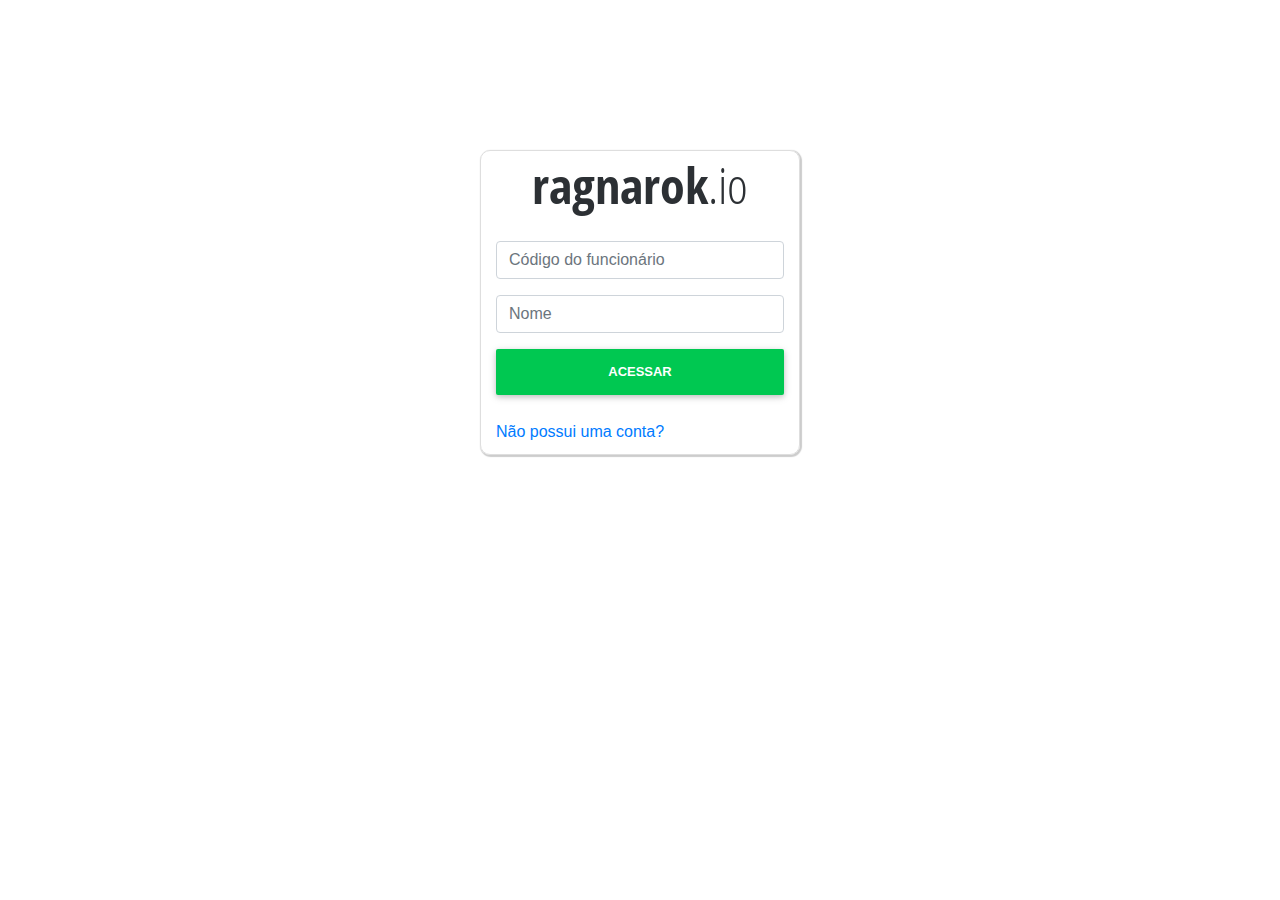
==== commit 79ef1fe8: "Adicionado esquema de login com usuário master (Cod: 0, Nome: Admin) e funções para redirecionar usu" ====
--- a/pages/clientes/index.html
+++ b/pages/clientes/index.html
@@ -80,10 +80,12 @@
     <script type="text/javascript" src="../../js/libs/popper.min.js"></script>
     <script type="text/javascript" src="../../js/libs/bootstrap.min.js"></script>
     <script type="text/javascript" src="../../js/libs/mdbootstrap.min.js"></script>
-    <script type="text/javascript" src="../../js/libs/masker.min.js"></script>
+    <script type="text/javascript" src="../../js/libs/sweetalert.min.js"></script>
 
 
     <script type="text/javascript" src="../../js/db.js"></script>
+    <script type="text/javascript" src="../../js/auth.js"></script>
+    <script type="text/javascript" src="../../js/index.js"></script>
     <script type="text/javascript" src="../../js/clientes.js"></script>
   </body>
 </html>--- a/css/libs/mdbootstrap.min.css
+++ b/css/libs/mdbootstrap.min.css
@@ -1,6 +1,7 @@
+@charset "UTF-8";
 /*!
  * Material Design for Bootstrap 4
- * Version: MDB FREE 4.7.7
+ * Version: MDB FREE 4.8.1
  *
  *
  * Copyright: Material Design for Bootstrap
@@ -23,22 +24,8736 @@
  *
  * Attribution: Animate CSS, Twitter Bootstrap, Materialize CSS, Normalize CSS, Waves JS, WOW JS, Toastr, Chart.js
  *
- */body,h1,h2,h3,h4,h5,h6{font-weight:300}.treeview .rotate,.waves-effect{-webkit-user-select:none;-moz-user-select:none;-ms-user-select:none}.mdb-color.lighten-5{background-color:#d0d6e2!important}.mdb-color.lighten-4{background-color:#b1bace!important}.mdb-color.lighten-3{background-color:#929fba!important}.mdb-color.lighten-2{background-color:#7283a7!important}.mdb-color.lighten-1{background-color:#59698d!important}.mdb-color{background-color:#45526e!important}.mdb-color-text{color:#45526e!important}.rgba-mdb-color-slight,.rgba-mdb-color-slight:after{background-color:rgba(69,82,110,.1)}.rgba-mdb-color-light,.rgba-mdb-color-light:after{background-color:rgba(69,82,110,.3)}.rgba-mdb-color-strong,.rgba-mdb-color-strong:after{background-color:rgba(69,82,110,.7)}.mdb-color.darken-1{background-color:#3b465e!important}.mdb-color.darken-2{background-color:#2e3951!important}.mdb-color.darken-3{background-color:#1c2a48!important}.mdb-color.darken-4{background-color:#1c2331!important}.red.lighten-5{background-color:#ffebee!important}.red.lighten-4{background-color:#ffcdd2!important}.red.lighten-3{background-color:#ef9a9a!important}.red.lighten-2{background-color:#e57373!important}.red.lighten-1{background-color:#ef5350!important}.red{background-color:#f44336!important}.red-text{color:#f44336!important}.rgba-red-slight,.rgba-red-slight:after{background-color:rgba(244,67,54,.1)}.rgba-red-light,.rgba-red-light:after{background-color:rgba(244,67,54,.3)}.rgba-red-strong,.rgba-red-strong:after{background-color:rgba(244,67,54,.7)}.red.darken-1{background-color:#e53935!important}.red.darken-2{background-color:#d32f2f!important}.red.darken-3{background-color:#c62828!important}.red.darken-4{background-color:#b71c1c!important}.red.accent-1{background-color:#ff8a80!important}.red.accent-2{background-color:#ff5252!important}.red.accent-3{background-color:#ff1744!important}.red.accent-4{background-color:#d50000!important}.pink.lighten-5{background-color:#fce4ec!important}.pink.lighten-4{background-color:#f8bbd0!important}.pink.lighten-3{background-color:#f48fb1!important}.pink.lighten-2{background-color:#f06292!important}.pink.lighten-1{background-color:#ec407a!important}.pink{background-color:#e91e63!important}.pink-text{color:#e91e63!important}.rgba-pink-slight,.rgba-pink-slight:after{background-color:rgba(233,30,99,.1)}.rgba-pink-light,.rgba-pink-light:after{background-color:rgba(233,30,99,.3)}.rgba-pink-strong,.rgba-pink-strong:after{background-color:rgba(233,30,99,.7)}.pink.darken-1{background-color:#d81b60!important}.pink.darken-2{background-color:#c2185b!important}.pink.darken-3{background-color:#ad1457!important}.pink.darken-4{background-color:#880e4f!important}.pink.accent-1{background-color:#ff80ab!important}.pink.accent-2{background-color:#ff4081!important}.pink.accent-3{background-color:#f50057!important}.pink.accent-4{background-color:#c51162!important}.purple.lighten-5{background-color:#f3e5f5!important}.purple.lighten-4{background-color:#e1bee7!important}.purple.lighten-3{background-color:#ce93d8!important}.purple.lighten-2{background-color:#ba68c8!important}.purple.lighten-1{background-color:#ab47bc!important}.purple{background-color:#9c27b0!important}.purple-text{color:#9c27b0!important}.rgba-purple-slight,.rgba-purple-slight:after{background-color:rgba(156,39,176,.1)}.rgba-purple-light,.rgba-purple-light:after{background-color:rgba(156,39,176,.3)}.rgba-purple-strong,.rgba-purple-strong:after{background-color:rgba(156,39,176,.7)}.purple.darken-1{background-color:#8e24aa!important}.purple.darken-2{background-color:#7b1fa2!important}.purple.darken-3{background-color:#6a1b9a!important}.purple.darken-4{background-color:#4a148c!important}.purple.accent-1{background-color:#ea80fc!important}.purple.accent-2{background-color:#e040fb!important}.purple.accent-3{background-color:#d500f9!important}.purple.accent-4{background-color:#a0f!important}.deep-purple.lighten-5{background-color:#ede7f6!important}.deep-purple.lighten-4{background-color:#d1c4e9!important}.deep-purple.lighten-3{background-color:#b39ddb!important}.deep-purple.lighten-2{background-color:#9575cd!important}.deep-purple.lighten-1{background-color:#7e57c2!important}.deep-purple{background-color:#673ab7!important}.deep-purple-text{color:#673ab7!important}.rgba-deep-purple-slight,.rgba-deep-purple-slight:after{background-color:rgba(103,58,183,.1)}.rgba-deep-purple-light,.rgba-deep-purple-light:after{background-color:rgba(103,58,183,.3)}.rgba-deep-purple-strong,.rgba-deep-purple-strong:after{background-color:rgba(103,58,183,.7)}.deep-purple.darken-1{background-color:#5e35b1!important}.deep-purple.darken-2{background-color:#512da8!important}.deep-purple.darken-3{background-color:#4527a0!important}.deep-purple.darken-4{background-color:#311b92!important}.deep-purple.accent-1{background-color:#b388ff!important}.deep-purple.accent-2{background-color:#7c4dff!important}.deep-purple.accent-3{background-color:#651fff!important}.deep-purple.accent-4{background-color:#6200ea!important}.indigo.lighten-5{background-color:#e8eaf6!important}.indigo.lighten-4{background-color:#c5cae9!important}.indigo.lighten-3{background-color:#9fa8da!important}.indigo.lighten-2{background-color:#7986cb!important}.indigo.lighten-1{background-color:#5c6bc0!important}.indigo{background-color:#3f51b5!important}.indigo-text{color:#3f51b5!important}.rgba-indigo-slight,.rgba-indigo-slight:after{background-color:rgba(63,81,181,.1)}.rgba-indigo-light,.rgba-indigo-light:after{background-color:rgba(63,81,181,.3)}.rgba-indigo-strong,.rgba-indigo-strong:after{background-color:rgba(63,81,181,.7)}.indigo.darken-1{background-color:#3949ab!important}.indigo.darken-2{background-color:#303f9f!important}.indigo.darken-3{background-color:#283593!important}.indigo.darken-4{background-color:#1a237e!important}.indigo.accent-1{background-color:#8c9eff!important}.indigo.accent-2{background-color:#536dfe!important}.indigo.accent-3{background-color:#3d5afe!important}.indigo.accent-4{background-color:#304ffe!important}.blue.lighten-5{background-color:#e3f2fd!important}.blue.lighten-4{background-color:#bbdefb!important}.blue.lighten-3{background-color:#90caf9!important}.blue.lighten-2{background-color:#64b5f6!important}.blue.lighten-1{background-color:#42a5f5!important}.blue{background-color:#2196f3!important}.blue-text{color:#2196f3!important}.rgba-blue-slight,.rgba-blue-slight:after{background-color:rgba(33,150,243,.1)}.rgba-blue-light,.rgba-blue-light:after{background-color:rgba(33,150,243,.3)}.rgba-blue-strong,.rgba-blue-strong:after{background-color:rgba(33,150,243,.7)}.blue.darken-1{background-color:#1e88e5!important}.blue.darken-2{background-color:#1976d2!important}.blue.darken-3{background-color:#1565c0!important}.blue.darken-4{background-color:#0d47a1!important}.blue.accent-1{background-color:#82b1ff!important}.blue.accent-2{background-color:#448aff!important}.blue.accent-3{background-color:#2979ff!important}.blue.accent-4{background-color:#2962ff!important}.light-blue.lighten-5{background-color:#e1f5fe!important}.light-blue.lighten-4{background-color:#b3e5fc!important}.light-blue.lighten-3{background-color:#81d4fa!important}.light-blue.lighten-2{background-color:#4fc3f7!important}.light-blue.lighten-1{background-color:#29b6f6!important}.light-blue{background-color:#03a9f4!important}.light-blue-text{color:#03a9f4!important}.rgba-light-blue-slight,.rgba-light-blue-slight:after{background-color:rgba(3,169,244,.1)}.rgba-light-blue-light,.rgba-light-blue-light:after{background-color:rgba(3,169,244,.3)}.rgba-light-blue-strong,.rgba-light-blue-strong:after{background-color:rgba(3,169,244,.7)}.light-blue.darken-1{background-color:#039be5!important}.light-blue.darken-2{background-color:#0288d1!important}.light-blue.darken-3{background-color:#0277bd!important}.light-blue.darken-4{background-color:#01579b!important}.light-blue.accent-1{background-color:#80d8ff!important}.light-blue.accent-2{background-color:#40c4ff!important}.light-blue.accent-3{background-color:#00b0ff!important}.light-blue.accent-4{background-color:#0091ea!important}.cyan.lighten-5{background-color:#e0f7fa!important}.cyan.lighten-4{background-color:#b2ebf2!important}.cyan.lighten-3{background-color:#80deea!important}.cyan.lighten-2{background-color:#4dd0e1!important}.cyan.lighten-1{background-color:#26c6da!important}.cyan{background-color:#00bcd4!important}.cyan-text{color:#00bcd4!important}.rgba-cyan-slight,.rgba-cyan-slight:after{background-color:rgba(0,188,212,.1)}.rgba-cyan-light,.rgba-cyan-light:after{background-color:rgba(0,188,212,.3)}.rgba-cyan-strong,.rgba-cyan-strong:after{background-color:rgba(0,188,212,.7)}.cyan.darken-1{background-color:#00acc1!important}.cyan.darken-2{background-color:#0097a7!important}.cyan.darken-3{background-color:#00838f!important}.cyan.darken-4{background-color:#006064!important}.cyan.accent-1{background-color:#84ffff!important}.cyan.accent-2{background-color:#18ffff!important}.cyan.accent-3{background-color:#00e5ff!important}.cyan.accent-4{background-color:#00b8d4!important}.teal.lighten-5{background-color:#e0f2f1!important}.teal.lighten-4{background-color:#b2dfdb!important}.teal.lighten-3{background-color:#80cbc4!important}.teal.lighten-2{background-color:#4db6ac!important}.teal.lighten-1{background-color:#26a69a!important}.teal{background-color:#009688!important}.teal-text{color:#009688!important}.rgba-teal-slight,.rgba-teal-slight:after{background-color:rgba(0,150,136,.1)}.rgba-teal-light,.rgba-teal-light:after{background-color:rgba(0,150,136,.3)}.rgba-teal-strong,.rgba-teal-strong:after{background-color:rgba(0,150,136,.7)}.teal.darken-1{background-color:#00897b!important}.teal.darken-2{background-color:#00796b!important}.teal.darken-3{background-color:#00695c!important}.teal.darken-4{background-color:#004d40!important}.teal.accent-1{background-color:#a7ffeb!important}.teal.accent-2{background-color:#64ffda!important}.teal.accent-3{background-color:#1de9b6!important}.teal.accent-4{background-color:#00bfa5!important}.green.lighten-5{background-color:#e8f5e9!important}.green.lighten-4{background-color:#c8e6c9!important}.green.lighten-3{background-color:#a5d6a7!important}.green.lighten-2{background-color:#81c784!important}.green.lighten-1{background-color:#66bb6a!important}.green{background-color:#4caf50!important}.green-text{color:#4caf50!important}.rgba-green-slight,.rgba-green-slight:after{background-color:rgba(76,175,80,.1)}.rgba-green-light,.rgba-green-light:after{background-color:rgba(76,175,80,.3)}.rgba-green-strong,.rgba-green-strong:after{background-color:rgba(76,175,80,.7)}.green.darken-1{background-color:#43a047!important}.green.darken-2{background-color:#388e3c!important}.green.darken-3{background-color:#2e7d32!important}.green.darken-4{background-color:#1b5e20!important}.green.accent-1{background-color:#b9f6ca!important}.green.accent-2{background-color:#69f0ae!important}.green.accent-3{background-color:#00e676!important}.green.accent-4{background-color:#00c853!important}.light-green.lighten-5{background-color:#f1f8e9!important}.light-green.lighten-4{background-color:#dcedc8!important}.light-green.lighten-3{background-color:#c5e1a5!important}.light-green.lighten-2{background-color:#aed581!important}.light-green.lighten-1{background-color:#9ccc65!important}.light-green{background-color:#8bc34a!important}.light-green-text{color:#8bc34a!important}.rgba-light-green-slight,.rgba-light-green-slight:after{background-color:rgba(139,195,74,.1)}.rgba-light-green-light,.rgba-light-green-light:after{background-color:rgba(139,195,74,.3)}.rgba-light-green-strong,.rgba-light-green-strong:after{background-color:rgba(139,195,74,.7)}.light-green.darken-1{background-color:#7cb342!important}.light-green.darken-2{background-color:#689f38!important}.light-green.darken-3{background-color:#558b2f!important}.light-green.darken-4{background-color:#33691e!important}.light-green.accent-1{background-color:#ccff90!important}.light-green.accent-2{background-color:#b2ff59!important}.light-green.accent-3{background-color:#76ff03!important}.light-green.accent-4{background-color:#64dd17!important}.lime.lighten-5{background-color:#f9fbe7!important}.lime.lighten-4{background-color:#f0f4c3!important}.lime.lighten-3{background-color:#e6ee9c!important}.lime.lighten-2{background-color:#dce775!important}.lime.lighten-1{background-color:#d4e157!important}.lime{background-color:#cddc39!important}.lime-text{color:#cddc39!important}.rgba-lime-slight,.rgba-lime-slight:after{background-color:rgba(205,220,57,.1)}.rgba-lime-light,.rgba-lime-light:after{background-color:rgba(205,220,57,.3)}.rgba-lime-strong,.rgba-lime-strong:after{background-color:rgba(205,220,57,.7)}.lime.darken-1{background-color:#c0ca33!important}.lime.darken-2{background-color:#afb42b!important}.lime.darken-3{background-color:#9e9d24!important}.lime.darken-4{background-color:#827717!important}.lime.accent-1{background-color:#f4ff81!important}.lime.accent-2{background-color:#eeff41!important}.lime.accent-3{background-color:#c6ff00!important}.lime.accent-4{background-color:#aeea00!important}.yellow.lighten-5{background-color:#fffde7!important}.yellow.lighten-4{background-color:#fff9c4!important}.yellow.lighten-3{background-color:#fff59d!important}.yellow.lighten-2{background-color:#fff176!important}.yellow.lighten-1{background-color:#ffee58!important}.yellow{background-color:#ffeb3b!important}.yellow-text{color:#ffeb3b!important}.rgba-yellow-slight,.rgba-yellow-slight:after{background-color:rgba(255,235,59,.1)}.rgba-yellow-light,.rgba-yellow-light:after{background-color:rgba(255,235,59,.3)}.rgba-yellow-strong,.rgba-yellow-strong:after{background-color:rgba(255,235,59,.7)}.yellow.darken-1{background-color:#fdd835!important}.yellow.darken-2{background-color:#fbc02d!important}.yellow.darken-3{background-color:#f9a825!important}.yellow.darken-4{background-color:#f57f17!important}.yellow.accent-1{background-color:#ffff8d!important}.yellow.accent-2{background-color:#ff0!important}.yellow.accent-3{background-color:#ffea00!important}.yellow.accent-4{background-color:#ffd600!important}.amber.lighten-5{background-color:#fff8e1!important}.amber.lighten-4{background-color:#ffecb3!important}.amber.lighten-3{background-color:#ffe082!important}.amber.lighten-2{background-color:#ffd54f!important}.amber.lighten-1{background-color:#ffca28!important}.amber{background-color:#ffc107!important}.amber-text{color:#ffc107!important}.rgba-amber-slight,.rgba-amber-slight:after{background-color:rgba(255,193,7,.1)}.rgba-amber-light,.rgba-amber-light:after{background-color:rgba(255,193,7,.3)}.rgba-amber-strong,.rgba-amber-strong:after{background-color:rgba(255,193,7,.7)}.amber.darken-1{background-color:#ffb300!important}.amber.darken-2{background-color:#ffa000!important}.amber.darken-3{background-color:#ff8f00!important}.amber.darken-4{background-color:#ff6f00!important}.amber.accent-1{background-color:#ffe57f!important}.amber.accent-2{background-color:#ffd740!important}.amber.accent-3{background-color:#ffc400!important}.amber.accent-4{background-color:#ffab00!important}.orange.lighten-5{background-color:#fff3e0!important}.orange.lighten-4{background-color:#ffe0b2!important}.orange.lighten-3{background-color:#ffcc80!important}.orange.lighten-2{background-color:#ffb74d!important}.orange.lighten-1{background-color:#ffa726!important}.orange{background-color:#ff9800!important}.orange-text{color:#ff9800!important}.rgba-orange-slight,.rgba-orange-slight:after{background-color:rgba(255,152,0,.1)}.rgba-orange-light,.rgba-orange-light:after{background-color:rgba(255,152,0,.3)}.rgba-orange-strong,.rgba-orange-strong:after{background-color:rgba(255,152,0,.7)}.orange.darken-1{background-color:#fb8c00!important}.orange.darken-2{background-color:#f57c00!important}.orange.darken-3{background-color:#ef6c00!important}.orange.darken-4{background-color:#e65100!important}.orange.accent-1{background-color:#ffd180!important}.orange.accent-2{background-color:#ffab40!important}.orange.accent-3{background-color:#ff9100!important}.orange.accent-4{background-color:#ff6d00!important}.deep-orange.lighten-5{background-color:#fbe9e7!important}.deep-orange.lighten-4{background-color:#ffccbc!important}.deep-orange.lighten-3{background-color:#ffab91!important}.deep-orange.lighten-2{background-color:#ff8a65!important}.deep-orange.lighten-1{background-color:#ff7043!important}.deep-orange{background-color:#ff5722!important}.deep-orange-text{color:#ff5722!important}.rgba-deep-orange-slight,.rgba-deep-orange-slight:after{background-color:rgba(255,87,34,.1)}.rgba-deep-orange-light,.rgba-deep-orange-light:after{background-color:rgba(255,87,34,.3)}.rgba-deep-orange-strong,.rgba-deep-orange-strong:after{background-color:rgba(255,87,34,.7)}.deep-orange.darken-1{background-color:#f4511e!important}.deep-orange.darken-2{background-color:#e64a19!important}.deep-orange.darken-3{background-color:#d84315!important}.deep-orange.darken-4{background-color:#bf360c!important}.deep-orange.accent-1{background-color:#ff9e80!important}.deep-orange.accent-2{background-color:#ff6e40!important}.deep-orange.accent-3{background-color:#ff3d00!important}.deep-orange.accent-4{background-color:#dd2c00!important}.brown.lighten-5{background-color:#efebe9!important}.brown.lighten-4{background-color:#d7ccc8!important}.brown.lighten-3{background-color:#bcaaa4!important}.brown.lighten-2{background-color:#a1887f!important}.brown.lighten-1{background-color:#8d6e63!important}.brown{background-color:#795548!important}.brown-text{color:#795548!important}.rgba-brown-slight,.rgba-brown-slight:after{background-color:rgba(121,85,72,.1)}.rgba-brown-light,.rgba-brown-light:after{background-color:rgba(121,85,72,.3)}.rgba-brown-strong,.rgba-brown-strong:after{background-color:rgba(121,85,72,.7)}.brown.darken-1{background-color:#6d4c41!important}.brown.darken-2{background-color:#5d4037!important}.brown.darken-3{background-color:#4e342e!important}.brown.darken-4{background-color:#3e2723!important}.blue-grey.lighten-5{background-color:#eceff1!important}.blue-grey.lighten-4{background-color:#cfd8dc!important}.blue-grey.lighten-3{background-color:#b0bec5!important}.blue-grey.lighten-2{background-color:#90a4ae!important}.blue-grey.lighten-1{background-color:#78909c!important}.blue-grey{background-color:#607d8b!important}.blue-grey-text{color:#607d8b!important}.rgba-blue-grey-slight,.rgba-blue-grey-slight:after{background-color:rgba(96,125,139,.1)}.rgba-blue-grey-light,.rgba-blue-grey-light:after{background-color:rgba(96,125,139,.3)}.rgba-blue-grey-strong,.rgba-blue-grey-strong:after{background-color:rgba(96,125,139,.7)}.blue-grey.darken-1{background-color:#546e7a!important}.blue-grey.darken-2{background-color:#455a64!important}.blue-grey.darken-3{background-color:#37474f!important}.blue-grey.darken-4{background-color:#263238!important}.grey.lighten-5{background-color:#fafafa!important}.grey.lighten-4{background-color:#f5f5f5!important}.grey.lighten-3{background-color:#eee!important}.grey.lighten-2{background-color:#e0e0e0!important}.grey.lighten-1{background-color:#bdbdbd!important}.grey{background-color:#9e9e9e!important}.grey-text{color:#9e9e9e!important}.rgba-grey-slight,.rgba-grey-slight:after{background-color:rgba(158,158,158,.1)}.rgba-grey-light,.rgba-grey-light:after{background-color:rgba(158,158,158,.3)}.rgba-grey-strong,.rgba-grey-strong:after{background-color:rgba(158,158,158,.7)}.grey.darken-1{background-color:#757575!important}.grey.darken-2{background-color:#616161!important}.grey.darken-3{background-color:#424242!important}.grey.darken-4{background-color:#212121!important}.black{background-color:#000!important}.black-text,.btn.btn-link{color:#000!important}.rgba-black-slight,.rgba-black-slight:after{background-color:rgba(0,0,0,.1)}.rgba-black-light,.rgba-black-light:after{background-color:rgba(0,0,0,.3)}.rgba-black-strong,.rgba-black-strong:after{background-color:rgba(0,0,0,.7)}.white{background-color:#fff!important}.white-text{color:#fff!important}.rgba-white-slight,.rgba-white-slight:after{background-color:rgba(255,255,255,.1)}.rgba-white-light,.rgba-white-light:after{background-color:rgba(255,255,255,.3)}.rgba-white-strong,.rgba-white-strong:after{background-color:rgba(255,255,255,.7)}.rgba-stylish-slight{background-color:rgba(62,69,81,.1)}.rgba-stylish-light{background-color:rgba(62,69,81,.3)}.rgba-stylish-strong{background-color:rgba(62,69,81,.7)}.primary-color,ul.stepper li.active a .circle,ul.stepper li.completed a .circle{background-color:#4285f4!important}.primary-color-dark{background-color:#0d47a1!important}.secondary-color{background-color:#a6c!important}.secondary-color-dark{background-color:#93c!important}.default-color{background-color:#2bbbad!important}.default-color-dark{background-color:#00695c!important}.info-color{background-color:#33b5e5!important}.info-color-dark{background-color:#09c!important}.success-color{background-color:#00c851!important}.success-color-dark{background-color:#007e33!important}.warning-color{background-color:#fb3!important}.warning-color-dark{background-color:#f80!important}.danger-color,ul.stepper li.warning a .circle{background-color:#ff3547!important}.danger-color-dark{background-color:#c00!important}.elegant-color{background-color:#2e2e2e!important}.elegant-color-dark{background-color:#212121!important}.stylish-color{background-color:#4b515d!important}.stylish-color-dark{background-color:#3e4551!important}.unique-color{background-color:#3f729b!important}.unique-color-dark{background-color:#1c2331!important}.special-color{background-color:#37474f!important}.special-color-dark{background-color:#263238!important}.purple-gradient{background:-webkit-linear-gradient(50deg,#ff6ec4,#7873f5)!important;background:-o-linear-gradient(50deg,#ff6ec4,#7873f5)!important;background:linear-gradient(40deg,#ff6ec4,#7873f5)!important}.peach-gradient{background:-webkit-linear-gradient(50deg,#FFD86F,#FC6262)!important;background:-o-linear-gradient(50deg,#FFD86F,#FC6262)!important;background:linear-gradient(40deg,#FFD86F,#FC6262)!important}.aqua-gradient{background:-webkit-linear-gradient(50deg,#2096ff,#05ffa3)!important;background:-o-linear-gradient(50deg,#2096ff,#05ffa3)!important;background:linear-gradient(40deg,#2096ff,#05ffa3)!important}.blue-gradient{background:-webkit-linear-gradient(50deg,#45cafc,#303f9f)!important;background:-o-linear-gradient(50deg,#45cafc,#303f9f)!important;background:linear-gradient(40deg,#45cafc,#303f9f)!important}.purple-gradient-rgba{background:-webkit-linear-gradient(50deg,rgba(255,110,196,.9),rgba(120,115,245,.9))!important;background:-o-linear-gradient(50deg,rgba(255,110,196,.9),rgba(120,115,245,.9))!important;background:linear-gradient(40deg,rgba(255,110,196,.9),rgba(120,115,245,.9))!important}.peach-gradient-rgba{background:-webkit-linear-gradient(50deg,rgba(255,216,111,.9),rgba(252,98,98,.9))!important;background:-o-linear-gradient(50deg,rgba(255,216,111,.9),rgba(252,98,98,.9))!important;background:linear-gradient(40deg,rgba(255,216,111,.9),rgba(252,98,98,.9))!important}.aqua-gradient-rgba{background:-webkit-linear-gradient(50deg,rgba(32,150,255,.9),rgba(5,255,163,.9))!important;background:-o-linear-gradient(50deg,rgba(32,150,255,.9),rgba(5,255,163,.9))!important;background:linear-gradient(40deg,rgba(32,150,255,.9),rgba(5,255,163,.9))!important}.blue-gradient-rgba{background:-webkit-linear-gradient(50deg,rgba(69,202,252,.9),rgba(48,63,159,.9))!important;background:-o-linear-gradient(50deg,rgba(69,202,252,.9),rgba(48,63,159,.9))!important;background:linear-gradient(40deg,rgba(69,202,252,.9),rgba(48,63,159,.9))!important}.dark-grey-text,.dark-grey-text:focus,.dark-grey-text:hover{color:#4f4f4f!important}.hoverable{-webkit-box-shadow:none;box-shadow:none;-webkit-transition:all .55s ease-in-out;-o-transition:all .55s ease-in-out;transition:all .55s ease-in-out}.hoverable:hover{-webkit-box-shadow:0 8px 17px 0 rgba(0,0,0,.2),0 6px 20px 0 rgba(0,0,0,.19);box-shadow:0 8px 17px 0 rgba(0,0,0,.2),0 6px 20px 0 rgba(0,0,0,.19);-webkit-transition:all .55s ease-in-out;-o-transition:all .55s ease-in-out;transition:all .55s ease-in-out}.z-depth-0{-webkit-box-shadow:none!important;box-shadow:none!important}.z-depth-1{-webkit-box-shadow:0 2px 5px 0 rgba(0,0,0,.16),0 2px 10px 0 rgba(0,0,0,.12)!important;box-shadow:0 2px 5px 0 rgba(0,0,0,.16),0 2px 10px 0 rgba(0,0,0,.12)!important}.z-depth-1-half{-webkit-box-shadow:0 5px 11px 0 rgba(0,0,0,.18),0 4px 15px 0 rgba(0,0,0,.15)!important;box-shadow:0 5px 11px 0 rgba(0,0,0,.18),0 4px 15px 0 rgba(0,0,0,.15)!important}.z-depth-2{-webkit-box-shadow:0 8px 17px 0 rgba(0,0,0,.2),0 6px 20px 0 rgba(0,0,0,.19)!important;box-shadow:0 8px 17px 0 rgba(0,0,0,.2),0 6px 20px 0 rgba(0,0,0,.19)!important}.z-depth-3{-webkit-box-shadow:0 12px 15px 0 rgba(0,0,0,.24),0 17px 50px 0 rgba(0,0,0,.19)!important;box-shadow:0 12px 15px 0 rgba(0,0,0,.24),0 17px 50px 0 rgba(0,0,0,.19)!important}.z-depth-4{-webkit-box-shadow:0 16px 28px 0 rgba(0,0,0,.22),0 25px 55px 0 rgba(0,0,0,.21)!important;box-shadow:0 16px 28px 0 rgba(0,0,0,.22),0 25px 55px 0 rgba(0,0,0,.21)!important}.z-depth-5{-webkit-box-shadow:0 27px 24px 0 rgba(0,0,0,.2),0 40px 77px 0 rgba(0,0,0,.22)!important;box-shadow:0 27px 24px 0 rgba(0,0,0,.2),0 40px 77px 0 rgba(0,0,0,.22)!important}.btn,.btn.disabled:active,.btn.disabled:focus,.btn.disabled:hover,.btn:disabled:active,.btn:disabled:focus,.btn:disabled:hover,:disabled{pointer-events:none!important}a{cursor:pointer;text-decoration:none;color:#007bff;-webkit-transition:all .2s ease-in-out;-o-transition:all .2s ease-in-out;transition:all .2s ease-in-out}a:hover{text-decoration:none;color:#0056b3;-webkit-transition:all .2s ease-in-out;-o-transition:all .2s ease-in-out;transition:all .2s ease-in-out}a.disabled:hover,a:disabled:hover{color:#007bff}a:not([href]):not([tabindex]),a:not([href]):not([tabindex]):focus,a:not([href]):not([tabindex]):hover{color:inherit;text-decoration:none}.img-fluid,.modal-dialog.cascading-modal.modal-avatar .modal-header,.video-fluid{max-width:100%;height:auto}.flex-center{display:-webkit-box;display:-webkit-flex;display:-ms-flexbox;display:flex;-webkit-box-pack:center;-webkit-justify-content:center;-ms-flex-pack:center;justify-content:center;-webkit-box-align:center;-webkit-align-items:center;-ms-flex-align:center;align-items:center;height:100%}.flex-center p{margin:0}.flex-center ul{text-align:center}.flex-center ul li{margin-bottom:1rem}.flex-center ul li:last-of-type{margin-bottom:0}.hr-light{border-top:1px solid #fff}.hr-dark{border-top:1px solid #666}.w-responsive{width:75%}@media (max-width:740px){.w-responsive{width:100%}}.collapsible-body{display:none},0 2px 10px 0 rgba(0,0,0,.12);-webkit-border-radius:.125rem;border-radius:.125rem;background-color:#fff}.bg-primary{background-color:#4285f4!important}a.bg-primary:focus,a.bg-primary:hover,button.bg-primary:focus,button.bg-primary:hover{background-color:#1266f1!important}.border-primary{border-color:#4285f4!important}.bg-danger{background-color:#ff3547!important}a.bg-danger:focus,a.bg-danger:hover,button.bg-danger:focus,button.bg-danger:hover{background-color:#ff0219!important}.border-danger{border-color:#ff3547!important}.bg-warning{background-color:#fb3!important}a.bg-warning:focus,a.bg-warning:hover,button.bg-warning:focus,button.bg-warning:hover{background-color:#fa0!important}.border-warning{border-color:#fb3!important}.bg-success{background-color:#00c851!important}a.bg-success:focus,a.bg-success:hover,button.bg-success:focus,button.bg-success:hover{background-color:#00953c!important}.border-success{border-color:#00c851!important}.bg-info{background-color:#33b5e5!important}a.bg-info:focus,a.bg-info:hover,button.bg-info:focus,button.bg-info:hover{background-color:#1a9bcb!important}.border-info{border-color:#33b5e5!important}.bg-default{background-color:#2bbbad!important}a.bg-default:focus,a.bg-default:hover,button.bg-default:focus,button.bg-default:hover{background-color:#219287!important}.border-default{border-color:#2bbbad!important}.bg-secondary{background-color:#a6c!important}a.bg-secondary:focus,a.bg-secondary:hover,button.bg-secondary:focus,button.bg-secondary:hover{background-color:#9540bf!important}.border-secondary{border-color:#a6c!important}.bg-dark{background-color:#212121!important}a.bg-dark:focus,a.bg-dark:hover,button.bg-dark:focus,button.bg-dark:hover{background-color:#080808!important}.border-dark{border-color:#212121!important}.bg-light{background-color:#e0e0e0!important}a.bg-light:focus,a.bg-light:hover,button.bg-light:focus,button.bg-light:hover{background-color:#c7c7c7!important}.border-light{border-color:#e0e0e0!important}.card-img-100{width:100px;height:100px}.card-img-64{width:64px;height:64px}.mml-1{margin-left:-.25rem!important}.flex-1{-webkit-box-flex:1;-webkit-flex:1;-ms-flex:1;flex:1}.divider-new,.navbar .nav-flex-icons{-webkit-box-orient:horizontal;-webkit-flex-direction:row;-webkit-box-direction:normal}@font-face{font-family:Roboto;src:local(Roboto Thin),url(../font/roboto/Roboto-Thin.eot);src:url(../font/roboto/Roboto-Thin.eot?#iefix) format("embedded-opentype"),url(../font/roboto/Roboto-Thin.woff2) format("woff2"),url(../font/roboto/Roboto-Thin.woff) format("woff"),url(../font/roboto/Roboto-Thin.ttf) format("truetype");font-weight:200}@font-face{font-family:Roboto;src:local(Roboto Light),url(../font/roboto/Roboto-Light.eot);src:url(../font/roboto/Roboto-Light.eot?#iefix) format("embedded-opentype"),url(../font/roboto/Roboto-Light.woff2) format("woff2"),url(../font/roboto/Roboto-Light.woff) format("woff"),url(../font/roboto/Roboto-Light.ttf) format("truetype");font-weight:300}@font-face{font-family:Roboto;src:local(Roboto Regular),url(../font/roboto/Roboto-Regular.eot);src:url(../font/roboto/Roboto-Regular.eot?#iefix) format("embedded-opentype"),url(../font/roboto/Roboto-Regular.woff2) format("woff2"),url(../font/roboto/Roboto-Regular.woff) format("woff"),url(../font/roboto/Roboto-Regular.ttf) format("truetype");font-weight:400}@font-face{font-family:Roboto;src:url(../font/roboto/Roboto-Medium.eot);src:url(../font/roboto/Roboto-Medium.eot?#iefix) format("embedded-opentype"),url(../font/roboto/Roboto-Medium.woff2) format("woff2"),url(../font/roboto/Roboto-Medium.woff) format("woff"),url(../font/roboto/Roboto-Medium.ttf) format("truetype");font-weight:500}@font-face{font-family:Roboto;src:url(../font/roboto/Roboto-Bold.eot);src:url(../font/roboto/Roboto-Bold.eot?#iefix) format("embedded-opentype"),url(../font/roboto/Roboto-Bold.woff2) format("woff2"),url(../font/roboto/Roboto-Bold.woff) format("woff"),url(../font/roboto/Roboto-Bold.ttf) format("truetype");font-weight:700}body{font-family:Roboto,sans-serif}.h1-responsive{font-size:150%}.h2-responsive{font-size:145%}.h3-responsive,.h4-responsive,.h5-responsive{font-size:135%}@media (min-width:576px){.h1-responsive{font-size:170%}.h2-responsive{font-size:140%}.h3-responsive,.h4-responsive,.h5-responsive{font-size:125%}}@media (min-width:768px){.h1-responsive{font-size:200%}.h2-responsive{font-size:170%}.h3-responsive{font-size:140%}.h4-responsive,.h5-responsive{font-size:125%}}@media (min-width:992px){.h1-responsive{font-size:200%}.h2-responsive{font-size:170%}.h3-responsive{font-size:140%}.h4-responsive,.h5-responsive{font-size:125%}}@media (min-width:1200px){.h1-responsive{font-size:250%}.h2-responsive{font-size:200%}.h3-responsive{font-size:170%}.h4-responsive{font-size:140%}.h5-responsive{font-size:125%}}.divider-new{-ms-flex-direction:row;flex-direction:row;-webkit-box-pack:center;-webkit-justify-content:center;-ms-flex-pack:center;justify-content:center;-webkit-box-align:center;-webkit-align-items:center;-ms-flex-align:center;align-items:center;display:-webkit-box;display:-webkit-flex;display:-ms-flexbox;display:flex;margin-top:2.8rem;margin-bottom:2.8rem}.divider-new h2,.divider-new h3,.divider-new h4,.divider-new h5,.divider-new h6,.divider-new>h1{margin-bottom:0}.divider-new:after,.divider-new:before{content:"";-webkit-box-flex:1;-webkit-flex:1;-ms-flex:1;flex:1;height:2px;background:#c6c6c6}.divider-new:before{margin:0 .5rem 0 0}.divider-new:after{margin:0 0 0 .5rem}.blockquote{padding:.5rem 1rem;border-left:.25rem solid #eceeef}.blockquote.text-right{border-left:none;border-right:.25rem solid #eceeef}.blockquote .bq-title{margin-bottom:0;font-size:1.5rem;font-weight:400}.blockquote p{padding:1rem 0;font-size:1.1rem}.bq-primary{border-left:3px solid #4285f4!important}.bq-primary .bq-title{color:#4285f4!important}.bq-danger{border-left:3px solid #ff3547!important}.bq-danger .bq-title{color:#ff3547!important}.bq-warning{border-left:3px solid #fb3!important}.bq-warning .bq-title{color:#fb3!important}.bq-success{border-left:3px solid #00c851!important}.bq-success .bq-title{color:#00c851!important}.bq-info{border-left:3px solid #33b5e5!important}.bq-info .bq-title{color:#33b5e5!important}.text-primary{color:#4285f4!important}a.text-primary:focus,a.text-primary:hover{color:#1266f1!important}.text-danger{color:#ff3547!important}a.text-danger:focus,a.text-danger:hover{color:#ff0219!important}.text-warning{color:#fb3!important}a.text-warning:focus,a.text-warning:hover{color:#fa0!important}.text-success{color:#00c851!important}a.text-success:focus,a.text-success:hover{color:#00953c!important}.text-info{color:#33b5e5!important}a.text-info:focus,a.text-info:hover{color:#1a9bcb!important}.text-default{color:#2bbbad!important}a.text-default:focus,a.text-default:hover{color:#219287!important}.text-secondary{color:#a6c!important}a.text-secondary:focus,a.text-secondary:hover{color:#9540bf!important}.text-dark{color:#212121!important}a.text-dark:focus,a.text-dark:hover{color:#080808!important}.text-light{color:#e0e0e0!important}a.text-light:focus,a.text-light:hover{color:#c7c7c7!important}.font-small{font-size:.9rem}.view{position:relative;overflow:hidden;cursor:default}.view .mask{position:absolute;top:0;left:0;right:0;bottom:0;overflow:hidden;width:100%;height:100%;background-attachment:fixed}.view img,.view video{position:relative;display:block}.view video.video-intro{z-index:-100;top:50%;left:50%;-webkit-transform:translateX(-50%) translateY(-50%);-ms-transform:translateX(-50%) translateY(-50%);transform:translateX(-50%) translateY(-50%);-webkit-transition:1s opacity;-o-transition:1s opacity;transition:1s opacity;min-width:100%;min-height:100%;width:auto;height:auto}.overlay .mask{opacity:0;-webkit-transition:all .4s ease-in-out;-o-transition:all .4s ease-in-out;transition:all .4s ease-in-out}.overlay .mask:hover{opacity:1}.zoom img,.zoom video{-webkit-transition:all .2s linear;-o-transition:all .2s linear;transition:all .2s linear}.zoom:hover img,.zoom:hover video{-webkit-transform:scale(1.1);-ms-transform:scale(1.1);transform:scale(1.1)}.pattern-1{background:url(../img/overlays/01.png) fixed}.pattern-2{background:url(../img/overlays/02.png) fixed}.pattern-3{background:url(../img/overlays/03.png) fixed}.pattern-4{background:url(../img/overlays/04.png) fixed}.pattern-5{background:url(../img/overlays/05.png) fixed}.pattern-6{background:url(../img/overlays/06.png) fixed}.pattern-7{background:url(../img/overlays/07.png) fixed}.pattern-8{background:url(../img/overlays/08.png) fixed}.pattern-9{background:url(../img/overlays/09.png) fixed}/*!
+ */
+/*** Global ***/
+.mdb-color.lighten-5 {
+  background-color: #d0d6e2 !important; }
+
+.mdb-color.lighten-4 {
+  background-color: #b1bace !important; }
+
+.mdb-color.lighten-3 {
+  background-color: #929fba !important; }
+
+.mdb-color.lighten-2 {
+  background-color: #7283a7 !important; }
+
+.mdb-color.lighten-1 {
+  background-color: #59698d !important; }
+
+.mdb-color {
+  background-color: #45526e !important; }
+
+.mdb-color-text {
+  color: #45526e !important; }
+
+.rgba-mdb-color-slight,
+.rgba-mdb-color-slight:after {
+  background-color: rgba(69, 82, 110, 0.1); }
+
+.rgba-mdb-color-light,
+.rgba-mdb-color-light:after {
+  background-color: rgba(69, 82, 110, 0.3); }
+
+.rgba-mdb-color-strong,
+.rgba-mdb-color-strong:after {
+  background-color: rgba(69, 82, 110, 0.7); }
+
+.mdb-color.darken-1 {
+  background-color: #3b465e !important; }
+
+.mdb-color.darken-2 {
+  background-color: #2e3951 !important; }
+
+.mdb-color.darken-3 {
+  background-color: #1c2a48 !important; }
+
+.mdb-color.darken-4 {
+  background-color: #1c2331 !important; }
+
+.red.lighten-5 {
+  background-color: #ffebee !important; }
+
+.red.lighten-4 {
+  background-color: #ffcdd2 !important; }
+
+.red.lighten-3 {
+  background-color: #ef9a9a !important; }
+
+.red.lighten-2 {
+  background-color: #e57373 !important; }
+
+.red.lighten-1 {
+  background-color: #ef5350 !important; }
+
+.red {
+  background-color: #f44336 !important; }
+
+.red-text {
+  color: #f44336 !important; }
+
+.rgba-red-slight,
+.rgba-red-slight:after {
+  background-color: rgba(244, 67, 54, 0.1); }
+
+.rgba-red-light,
+.rgba-red-light:after {
+  background-color: rgba(244, 67, 54, 0.3); }
+
+.rgba-red-strong,
+.rgba-red-strong:after {
+  background-color: rgba(244, 67, 54, 0.7); }
+
+.red.darken-1 {
+  background-color: #e53935 !important; }
+
+.red.darken-2 {
+  background-color: #d32f2f !important; }
+
+.red.darken-3 {
+  background-color: #c62828 !important; }
+
+.red.darken-4 {
+  background-color: #b71c1c !important; }
+
+.red.accent-1 {
+  background-color: #ff8a80 !important; }
+
+.red.accent-2 {
+  background-color: #ff5252 !important; }
+
+.red.accent-3 {
+  background-color: #ff1744 !important; }
+
+.red.accent-4 {
+  background-color: #d50000 !important; }
+
+.pink.lighten-5 {
+  background-color: #fce4ec !important; }
+
+.pink.lighten-4 {
+  background-color: #f8bbd0 !important; }
+
+.pink.lighten-3 {
+  background-color: #f48fb1 !important; }
+
+.pink.lighten-2 {
+  background-color: #f06292 !important; }
+
+.pink.lighten-1 {
+  background-color: #ec407a !important; }
+
+.pink {
+  background-color: #e91e63 !important; }
+
+.pink-text {
+  color: #e91e63 !important; }
+
+.rgba-pink-slight,
+.rgba-pink-slight:after {
+  background-color: rgba(233, 30, 99, 0.1); }
+
+.rgba-pink-light,
+.rgba-pink-light:after {
+  background-color: rgba(233, 30, 99, 0.3); }
+
+.rgba-pink-strong,
+.rgba-pink-strong:after {
+  background-color: rgba(233, 30, 99, 0.7); }
+
+.pink.darken-1 {
+  background-color: #d81b60 !important; }
+
+.pink.darken-2 {
+  background-color: #c2185b !important; }
+
+.pink.darken-3 {
+  background-color: #ad1457 !important; }
+
+.pink.darken-4 {
+  background-color: #880e4f !important; }
+
+.pink.accent-1 {
+  background-color: #ff80ab !important; }
+
+.pink.accent-2 {
+  background-color: #ff4081 !important; }
+
+.pink.accent-3 {
+  background-color: #f50057 !important; }
+
+.pink.accent-4 {
+  background-color: #c51162 !important; }
+
+.purple.lighten-5 {
+  background-color: #f3e5f5 !important; }
+
+.purple.lighten-4 {
+  background-color: #e1bee7 !important; }
+
+.purple.lighten-3 {
+  background-color: #ce93d8 !important; }
+
+.purple.lighten-2 {
+  background-color: #ba68c8 !important; }
+
+.purple.lighten-1 {
+  background-color: #ab47bc !important; }
+
+.purple {
+  background-color: #9c27b0 !important; }
+
+.purple-text {
+  color: #9c27b0 !important; }
+
+.rgba-purple-slight,
+.rgba-purple-slight:after {
+  background-color: rgba(156, 39, 176, 0.1); }
+
+.rgba-purple-light,
+.rgba-purple-light:after {
+  background-color: rgba(156, 39, 176, 0.3); }
+
+.rgba-purple-strong,
+.rgba-purple-strong:after {
+  background-color: rgba(156, 39, 176, 0.7); }
+
+.purple.darken-1 {
+  background-color: #8e24aa !important; }
+
+.purple.darken-2 {
+  background-color: #7b1fa2 !important; }
+
+.purple.darken-3 {
+  background-color: #6a1b9a !important; }
+
+.purple.darken-4 {
+  background-color: #4a148c !important; }
+
+.purple.accent-1 {
+  background-color: #ea80fc !important; }
+
+.purple.accent-2 {
+  background-color: #e040fb !important; }
+
+.purple.accent-3 {
+  background-color: #d500f9 !important; }
+
+.purple.accent-4 {
+  background-color: #aa00ff !important; }
+
+.deep-purple.lighten-5 {
+  background-color: #ede7f6 !important; }
+
+.deep-purple.lighten-4 {
+  background-color: #d1c4e9 !important; }
+
+.deep-purple.lighten-3 {
+  background-color: #b39ddb !important; }
+
+.deep-purple.lighten-2 {
+  background-color: #9575cd !important; }
+
+.deep-purple.lighten-1 {
+  background-color: #7e57c2 !important; }
+
+.deep-purple {
+  background-color: #673ab7 !important; }
+
+.deep-purple-text {
+  color: #673ab7 !important; }
+
+.rgba-deep-purple-slight,
+.rgba-deep-purple-slight:after {
+  background-color: rgba(103, 58, 183, 0.1); }
+
+.rgba-deep-purple-light,
+.rgba-deep-purple-light:after {
+  background-color: rgba(103, 58, 183, 0.3); }
+
+.rgba-deep-purple-strong,
+.rgba-deep-purple-strong:after {
+  background-color: rgba(103, 58, 183, 0.7); }
+
+.deep-purple.darken-1 {
+  background-color: #5e35b1 !important; }
+
+.deep-purple.darken-2 {
+  background-color: #512da8 !important; }
+
+.deep-purple.darken-3 {
+  background-color: #4527a0 !important; }
+
+.deep-purple.darken-4 {
+  background-color: #311b92 !important; }
+
+.deep-purple.accent-1 {
+  background-color: #b388ff !important; }
+
+.deep-purple.accent-2 {
+  background-color: #7c4dff !important; }
+
+.deep-purple.accent-3 {
+  background-color: #651fff !important; }
+
+.deep-purple.accent-4 {
+  background-color: #6200ea !important; }
+
+.indigo.lighten-5 {
+  background-color: #e8eaf6 !important; }
+
+.indigo.lighten-4 {
+  background-color: #c5cae9 !important; }
+
+.indigo.lighten-3 {
+  background-color: #9fa8da !important; }
+
+.indigo.lighten-2 {
+  background-color: #7986cb !important; }
+
+.indigo.lighten-1 {
+  background-color: #5c6bc0 !important; }
+
+.indigo {
+  background-color: #3f51b5 !important; }
+
+.indigo-text {
+  color: #3f51b5 !important; }
+
+.rgba-indigo-slight,
+.rgba-indigo-slight:after {
+  background-color: rgba(63, 81, 181, 0.1); }
+
+.rgba-indigo-light,
+.rgba-indigo-light:after {
+  background-color: rgba(63, 81, 181, 0.3); }
+
+.rgba-indigo-strong,
+.rgba-indigo-strong:after {
+  background-color: rgba(63, 81, 181, 0.7); }
+
+.indigo.darken-1 {
+  background-color: #3949ab !important; }
+
+.indigo.darken-2 {
+  background-color: #303f9f !important; }
+
+.indigo.darken-3 {
+  background-color: #283593 !important; }
+
+.indigo.darken-4 {
+  background-color: #1a237e !important; }
+
+.indigo.accent-1 {
+  background-color: #8c9eff !important; }
+
+.indigo.accent-2 {
+  background-color: #536dfe !important; }
+
+.indigo.accent-3 {
+  background-color: #3d5afe !important; }
+
+.indigo.accent-4 {
+  background-color: #304ffe !important; }
+
+.blue.lighten-5 {
+  background-color: #e3f2fd !important; }
+
+.blue.lighten-4 {
+  background-color: #bbdefb !important; }
+
+.blue.lighten-3 {
+  background-color: #90caf9 !important; }
+
+.blue.lighten-2 {
+  background-color: #64b5f6 !important; }
+
+.blue.lighten-1 {
+  background-color: #42a5f5 !important; }
+
+.blue {
+  background-color: #2196f3 !important; }
+
+.blue-text {
+  color: #2196f3 !important; }
+
+.rgba-blue-slight,
+.rgba-blue-slight:after {
+  background-color: rgba(33, 150, 243, 0.1); }
+
+.rgba-blue-light,
+.rgba-blue-light:after {
+  background-color: rgba(33, 150, 243, 0.3); }
+
+.rgba-blue-strong,
+.rgba-blue-strong:after {
+  background-color: rgba(33, 150, 243, 0.7); }
+
+.blue.darken-1 {
+  background-color: #1e88e5 !important; }
+
+.blue.darken-2 {
+  background-color: #1976d2 !important; }
+
+.blue.darken-3 {
+  background-color: #1565c0 !important; }
+
+.blue.darken-4 {
+  background-color: #0d47a1 !important; }
+
+.blue.accent-1 {
+  background-color: #82b1ff !important; }
+
+.blue.accent-2 {
+  background-color: #448aff !important; }
+
+.blue.accent-3 {
+  background-color: #2979ff !important; }
+
+.blue.accent-4 {
+  background-color: #2962ff !important; }
+
+.light-blue.lighten-5 {
+  background-color: #e1f5fe !important; }
+
+.light-blue.lighten-4 {
+  background-color: #b3e5fc !important; }
+
+.light-blue.lighten-3 {
+  background-color: #81d4fa !important; }
+
+.light-blue.lighten-2 {
+  background-color: #4fc3f7 !important; }
+
+.light-blue.lighten-1 {
+  background-color: #29b6f6 !important; }
+
+.light-blue {
+  background-color: #03a9f4 !important; }
+
+.light-blue-text {
+  color: #03a9f4 !important; }
+
+.rgba-light-blue-slight,
+.rgba-light-blue-slight:after {
+  background-color: rgba(3, 169, 244, 0.1); }
+
+.rgba-light-blue-light,
+.rgba-light-blue-light:after {
+  background-color: rgba(3, 169, 244, 0.3); }
+
+.rgba-light-blue-strong,
+.rgba-light-blue-strong:after {
+  background-color: rgba(3, 169, 244, 0.7); }
+
+.light-blue.darken-1 {
+  background-color: #039be5 !important; }
+
+.light-blue.darken-2 {
+  background-color: #0288d1 !important; }
+
+.light-blue.darken-3 {
+  background-color: #0277bd !important; }
+
+.light-blue.darken-4 {
+  background-color: #01579b !important; }
+
+.light-blue.accent-1 {
+  background-color: #80d8ff !important; }
+
+.light-blue.accent-2 {
+  background-color: #40c4ff !important; }
+
+.light-blue.accent-3 {
+  background-color: #00b0ff !important; }
+
+.light-blue.accent-4 {
+  background-color: #0091ea !important; }
+
+.cyan.lighten-5 {
+  background-color: #e0f7fa !important; }
+
+.cyan.lighten-4 {
+  background-color: #b2ebf2 !important; }
+
+.cyan.lighten-3 {
+  background-color: #80deea !important; }
+
+.cyan.lighten-2 {
+  background-color: #4dd0e1 !important; }
+
+.cyan.lighten-1 {
+  background-color: #26c6da !important; }
+
+.cyan {
+  background-color: #00bcd4 !important; }
+
+.cyan-text {
+  color: #00bcd4 !important; }
+
+.rgba-cyan-slight,
+.rgba-cyan-slight:after {
+  background-color: rgba(0, 188, 212, 0.1); }
+
+.rgba-cyan-light,
+.rgba-cyan-light:after {
+  background-color: rgba(0, 188, 212, 0.3); }
+
+.rgba-cyan-strong,
+.rgba-cyan-strong:after {
+  background-color: rgba(0, 188, 212, 0.7); }
+
+.cyan.darken-1 {
+  background-color: #00acc1 !important; }
+
+.cyan.darken-2 {
+  background-color: #0097a7 !important; }
+
+.cyan.darken-3 {
+  background-color: #00838f !important; }
+
+.cyan.darken-4 {
+  background-color: #006064 !important; }
+
+.cyan.accent-1 {
+  background-color: #84ffff !important; }
+
+.cyan.accent-2 {
+  background-color: #18ffff !important; }
+
+.cyan.accent-3 {
+  background-color: #00e5ff !important; }
+
+.cyan.accent-4 {
+  background-color: #00b8d4 !important; }
+
+.teal.lighten-5 {
+  background-color: #e0f2f1 !important; }
+
+.teal.lighten-4 {
+  background-color: #b2dfdb !important; }
+
+.teal.lighten-3 {
+  background-color: #80cbc4 !important; }
+
+.teal.lighten-2 {
+  background-color: #4db6ac !important; }
+
+.teal.lighten-1 {
+  background-color: #26a69a !important; }
+
+.teal {
+  background-color: #009688 !important; }
+
+.teal-text {
+  color: #009688 !important; }
+
+.rgba-teal-slight,
+.rgba-teal-slight:after {
+  background-color: rgba(0, 150, 136, 0.1); }
+
+.rgba-teal-light,
+.rgba-teal-light:after {
+  background-color: rgba(0, 150, 136, 0.3); }
+
+.rgba-teal-strong,
+.rgba-teal-strong:after {
+  background-color: rgba(0, 150, 136, 0.7); }
+
+.teal.darken-1 {
+  background-color: #00897b !important; }
+
+.teal.darken-2 {
+  background-color: #00796b !important; }
+
+.teal.darken-3 {
+  background-color: #00695c !important; }
+
+.teal.darken-4 {
+  background-color: #004d40 !important; }
+
+.teal.accent-1 {
+  background-color: #a7ffeb !important; }
+
+.teal.accent-2 {
+  background-color: #64ffda !important; }
+
+.teal.accent-3 {
+  background-color: #1de9b6 !important; }
+
+.teal.accent-4 {
+  background-color: #00bfa5 !important; }
+
+.green.lighten-5 {
+  background-color: #e8f5e9 !important; }
+
+.green.lighten-4 {
+  background-color: #c8e6c9 !important; }
+
+.green.lighten-3 {
+  background-color: #a5d6a7 !important; }
+
+.green.lighten-2 {
+  background-color: #81c784 !important; }
+
+.green.lighten-1 {
+  background-color: #66bb6a !important; }
+
+.green {
+  background-color: #4caf50 !important; }
+
+.green-text {
+  color: #4caf50 !important; }
+
+.rgba-green-slight,
+.rgba-green-slight:after {
+  background-color: rgba(76, 175, 80, 0.1); }
+
+.rgba-green-light,
+.rgba-green-light:after {
+  background-color: rgba(76, 175, 80, 0.3); }
+
+.rgba-green-strong,
+.rgba-green-strong:after {
+  background-color: rgba(76, 175, 80, 0.7); }
+
+.green.darken-1 {
+  background-color: #43a047 !important; }
+
+.green.darken-2 {
+  background-color: #388e3c !important; }
+
+.green.darken-3 {
+  background-color: #2e7d32 !important; }
+
+.green.darken-4 {
+  background-color: #1b5e20 !important; }
+
+.green.accent-1 {
+  background-color: #b9f6ca !important; }
+
+.green.accent-2 {
+  background-color: #69f0ae !important; }
+
+.green.accent-3 {
+  background-color: #00e676 !important; }
+
+.green.accent-4 {
+  background-color: #00c853 !important; }
+
+.light-green.lighten-5 {
+  background-color: #f1f8e9 !important; }
+
+.light-green.lighten-4 {
+  background-color: #dcedc8 !important; }
+
+.light-green.lighten-3 {
+  background-color: #c5e1a5 !important; }
+
+.light-green.lighten-2 {
+  background-color: #aed581 !important; }
+
+.light-green.lighten-1 {
+  background-color: #9ccc65 !important; }
+
+.light-green {
+  background-color: #8bc34a !important; }
+
+.light-green-text {
+  color: #8bc34a !important; }
+
+.rgba-light-green-slight,
+.rgba-light-green-slight:after {
+  background-color: rgba(139, 195, 74, 0.1); }
+
+.rgba-light-green-light,
+.rgba-light-green-light:after {
+  background-color: rgba(139, 195, 74, 0.3); }
+
+.rgba-light-green-strong,
+.rgba-light-green-strong:after {
+  background-color: rgba(139, 195, 74, 0.7); }
+
+.light-green.darken-1 {
+  background-color: #7cb342 !important; }
+
+.light-green.darken-2 {
+  background-color: #689f38 !important; }
+
+.light-green.darken-3 {
+  background-color: #558b2f !important; }
+
+.light-green.darken-4 {
+  background-color: #33691e !important; }
+
+.light-green.accent-1 {
+  background-color: #ccff90 !important; }
+
+.light-green.accent-2 {
+  background-color: #b2ff59 !important; }
+
+.light-green.accent-3 {
+  background-color: #76ff03 !important; }
+
+.light-green.accent-4 {
+  background-color: #64dd17 !important; }
+
+.lime.lighten-5 {
+  background-color: #f9fbe7 !important; }
+
+.lime.lighten-4 {
+  background-color: #f0f4c3 !important; }
+
+.lime.lighten-3 {
+  background-color: #e6ee9c !important; }
+
+.lime.lighten-2 {
+  background-color: #dce775 !important; }
+
+.lime.lighten-1 {
+  background-color: #d4e157 !important; }
+
+.lime {
+  background-color: #cddc39 !important; }
+
+.lime-text {
+  color: #cddc39 !important; }
+
+.rgba-lime-slight,
+.rgba-lime-slight:after {
+  background-color: rgba(205, 220, 57, 0.1); }
+
+.rgba-lime-light,
+.rgba-lime-light:after {
+  background-color: rgba(205, 220, 57, 0.3); }
+
+.rgba-lime-strong,
+.rgba-lime-strong:after {
+  background-color: rgba(205, 220, 57, 0.7); }
+
+.lime.darken-1 {
+  background-color: #c0ca33 !important; }
+
+.lime.darken-2 {
+  background-color: #afb42b !important; }
+
+.lime.darken-3 {
+  background-color: #9e9d24 !important; }
+
+.lime.darken-4 {
+  background-color: #827717 !important; }
+
+.lime.accent-1 {
+  background-color: #f4ff81 !important; }
+
+.lime.accent-2 {
+  background-color: #eeff41 !important; }
+
+.lime.accent-3 {
+  background-color: #c6ff00 !important; }
+
+.lime.accent-4 {
+  background-color: #aeea00 !important; }
+
+.yellow.lighten-5 {
+  background-color: #fffde7 !important; }
+
+.yellow.lighten-4 {
+  background-color: #fff9c4 !important; }
+
+.yellow.lighten-3 {
+  background-color: #fff59d !important; }
+
+.yellow.lighten-2 {
+  background-color: #fff176 !important; }
+
+.yellow.lighten-1 {
+  background-color: #ffee58 !important; }
+
+.yellow {
+  background-color: #ffeb3b !important; }
+
+.yellow-text {
+  color: #ffeb3b !important; }
+
+.rgba-yellow-slight,
+.rgba-yellow-slight:after {
+  background-color: rgba(255, 235, 59, 0.1); }
+
+.rgba-yellow-light,
+.rgba-yellow-light:after {
+  background-color: rgba(255, 235, 59, 0.3); }
+
+.rgba-yellow-strong,
+.rgba-yellow-strong:after {
+  background-color: rgba(255, 235, 59, 0.7); }
+
+.yellow.darken-1 {
+  background-color: #fdd835 !important; }
+
+.yellow.darken-2 {
+  background-color: #fbc02d !important; }
+
+.yellow.darken-3 {
+  background-color: #f9a825 !important; }
+
+.yellow.darken-4 {
+  background-color: #f57f17 !important; }
+
+.yellow.accent-1 {
+  background-color: #ffff8d !important; }
+
+.yellow.accent-2 {
+  background-color: #ffff00 !important; }
+
+.yellow.accent-3 {
+  background-color: #ffea00 !important; }
+
+.yellow.accent-4 {
+  background-color: #ffd600 !important; }
+
+.amber.lighten-5 {
+  background-color: #fff8e1 !important; }
+
+.amber.lighten-4 {
+  background-color: #ffecb3 !important; }
+
+.amber.lighten-3 {
+  background-color: #ffe082 !important; }
+
+.amber.lighten-2 {
+  background-color: #ffd54f !important; }
+
+.amber.lighten-1 {
+  background-color: #ffca28 !important; }
+
+.amber {
+  background-color: #ffc107 !important; }
+
+.amber-text {
+  color: #ffc107 !important; }
+
+.rgba-amber-slight,
+.rgba-amber-slight:after {
+  background-color: rgba(255, 193, 7, 0.1); }
+
+.rgba-amber-light,
+.rgba-amber-light:after {
+  background-color: rgba(255, 193, 7, 0.3); }
+
+.rgba-amber-strong,
+.rgba-amber-strong:after {
+  background-color: rgba(255, 193, 7, 0.7); }
+
+.amber.darken-1 {
+  background-color: #ffb300 !important; }
+
+.amber.darken-2 {
+  background-color: #ffa000 !important; }
+
+.amber.darken-3 {
+  background-color: #ff8f00 !important; }
+
+.amber.darken-4 {
+  background-color: #ff6f00 !important; }
+
+.amber.accent-1 {
+  background-color: #ffe57f !important; }
+
+.amber.accent-2 {
+  background-color: #ffd740 !important; }
+
+.amber.accent-3 {
+  background-color: #ffc400 !important; }
+
+.amber.accent-4 {
+  background-color: #ffab00 !important; }
+
+.orange.lighten-5 {
+  background-color: #fff3e0 !important; }
+
+.orange.lighten-4 {
+  background-color: #ffe0b2 !important; }
+
+.orange.lighten-3 {
+  background-color: #ffcc80 !important; }
+
+.orange.lighten-2 {
+  background-color: #ffb74d !important; }
+
+.orange.lighten-1 {
+  background-color: #ffa726 !important; }
+
+.orange {
+  background-color: #ff9800 !important; }
+
+.orange-text {
+  color: #ff9800 !important; }
+
+.rgba-orange-slight,
+.rgba-orange-slight:after {
+  background-color: rgba(255, 152, 0, 0.1); }
+
+.rgba-orange-light,
+.rgba-orange-light:after {
+  background-color: rgba(255, 152, 0, 0.3); }
+
+.rgba-orange-strong,
+.rgba-orange-strong:after {
+  background-color: rgba(255, 152, 0, 0.7); }
+
+.orange.darken-1 {
+  background-color: #fb8c00 !important; }
+
+.orange.darken-2 {
+  background-color: #f57c00 !important; }
+
+.orange.darken-3 {
+  background-color: #ef6c00 !important; }
+
+.orange.darken-4 {
+  background-color: #e65100 !important; }
+
+.orange.accent-1 {
+  background-color: #ffd180 !important; }
+
+.orange.accent-2 {
+  background-color: #ffab40 !important; }
+
+.orange.accent-3 {
+  background-color: #ff9100 !important; }
+
+.orange.accent-4 {
+  background-color: #ff6d00 !important; }
+
+.deep-orange.lighten-5 {
+  background-color: #fbe9e7 !important; }
+
+.deep-orange.lighten-4 {
+  background-color: #ffccbc !important; }
+
+.deep-orange.lighten-3 {
+  background-color: #ffab91 !important; }
+
+.deep-orange.lighten-2 {
+  background-color: #ff8a65 !important; }
+
+.deep-orange.lighten-1 {
+  background-color: #ff7043 !important; }
+
+.deep-orange {
+  background-color: #ff5722 !important; }
+
+.deep-orange-text {
+  color: #ff5722 !important; }
+
+.rgba-deep-orange-slight,
+.rgba-deep-orange-slight:after {
+  background-color: rgba(255, 87, 34, 0.1); }
+
+.rgba-deep-orange-light,
+.rgba-deep-orange-light:after {
+  background-color: rgba(255, 87, 34, 0.3); }
+
+.rgba-deep-orange-strong,
+.rgba-deep-orange-strong:after {
+  background-color: rgba(255, 87, 34, 0.7); }
+
+.deep-orange.darken-1 {
+  background-color: #f4511e !important; }
+
+.deep-orange.darken-2 {
+  background-color: #e64a19 !important; }
+
+.deep-orange.darken-3 {
+  background-color: #d84315 !important; }
+
+.deep-orange.darken-4 {
+  background-color: #bf360c !important; }
+
+.deep-orange.accent-1 {
+  background-color: #ff9e80 !important; }
+
+.deep-orange.accent-2 {
+  background-color: #ff6e40 !important; }
+
+.deep-orange.accent-3 {
+  background-color: #ff3d00 !important; }
+
+.deep-orange.accent-4 {
+  background-color: #dd2c00 !important; }
+
+.brown.lighten-5 {
+  background-color: #efebe9 !important; }
+
+.brown.lighten-4 {
+  background-color: #d7ccc8 !important; }
+
+.brown.lighten-3 {
+  background-color: #bcaaa4 !important; }
+
+.brown.lighten-2 {
+  background-color: #a1887f !important; }
+
+.brown.lighten-1 {
+  background-color: #8d6e63 !important; }
+
+.brown {
+  background-color: #795548 !important; }
+
+.brown-text {
+  color: #795548 !important; }
+
+.rgba-brown-slight,
+.rgba-brown-slight:after {
+  background-color: rgba(121, 85, 72, 0.1); }
+
+.rgba-brown-light,
+.rgba-brown-light:after {
+  background-color: rgba(121, 85, 72, 0.3); }
+
+.rgba-brown-strong,
+.rgba-brown-strong:after {
+  background-color: rgba(121, 85, 72, 0.7); }
+
+.brown.darken-1 {
+  background-color: #6d4c41 !important; }
+
+.brown.darken-2 {
+  background-color: #5d4037 !important; }
+
+.brown.darken-3 {
+  background-color: #4e342e !important; }
+
+.brown.darken-4 {
+  background-color: #3e2723 !important; }
+
+.blue-grey.lighten-5 {
+  background-color: #eceff1 !important; }
+
+.blue-grey.lighten-4 {
+  background-color: #cfd8dc !important; }
+
+.blue-grey.lighten-3 {
+  background-color: #b0bec5 !important; }
+
+.blue-grey.lighten-2 {
+  background-color: #90a4ae !important; }
+
+.blue-grey.lighten-1 {
+  background-color: #78909c !important; }
+
+.blue-grey {
+  background-color: #607d8b !important; }
+
+.blue-grey-text {
+  color: #607d8b !important; }
+
+.rgba-blue-grey-slight,
+.rgba-blue-grey-slight:after {
+  background-color: rgba(96, 125, 139, 0.1); }
+
+.rgba-blue-grey-light,
+.rgba-blue-grey-light:after {
+  background-color: rgba(96, 125, 139, 0.3); }
+
+.rgba-blue-grey-strong,
+.rgba-blue-grey-strong:after {
+  background-color: rgba(96, 125, 139, 0.7); }
+
+.blue-grey.darken-1 {
+  background-color: #546e7a !important; }
+
+.blue-grey.darken-2 {
+  background-color: #455a64 !important; }
+
+.blue-grey.darken-3 {
+  background-color: #37474f !important; }
+
+.blue-grey.darken-4 {
+  background-color: #263238 !important; }
+
+.grey.lighten-5 {
+  background-color: #fafafa !important; }
+
+.grey.lighten-4 {
+  background-color: #f5f5f5 !important; }
+
+.grey.lighten-3 {
+  background-color: #eeeeee !important; }
+
+.grey.lighten-2 {
+  background-color: #e0e0e0 !important; }
+
+.grey.lighten-1 {
+  background-color: #bdbdbd !important; }
+
+.grey {
+  background-color: #9e9e9e !important; }
+
+.grey-text {
+  color: #9e9e9e !important; }
+
+.rgba-grey-slight,
+.rgba-grey-slight:after {
+  background-color: rgba(158, 158, 158, 0.1); }
+
+.rgba-grey-light,
+.rgba-grey-light:after {
+  background-color: rgba(158, 158, 158, 0.3); }
+
+.rgba-grey-strong,
+.rgba-grey-strong:after {
+  background-color: rgba(158, 158, 158, 0.7); }
+
+.grey.darken-1 {
+  background-color: #757575 !important; }
+
+.grey.darken-2 {
+  background-color: #616161 !important; }
+
+.grey.darken-3 {
+  background-color: #424242 !important; }
+
+.grey.darken-4 {
+  background-color: #212121 !important; }
+
+.black {
+  background-color: #000 !important; }
+
+.black-text, .btn.btn-link {
+  color: #000 !important; }
+
+.rgba-black-slight,
+.rgba-black-slight:after {
+  background-color: rgba(0, 0, 0, 0.1); }
+
+.rgba-black-light,
+.rgba-black-light:after {
+  background-color: rgba(0, 0, 0, 0.3); }
+
+.rgba-black-strong,
+.rgba-black-strong:after {
+  background-color: rgba(0, 0, 0, 0.7); }
+
+.white {
+  background-color: #fff !important; }
+
+.white-text {
+  color: #fff !important; }
+
+.rgba-white-slight,
+.rgba-white-slight:after {
+  background-color: rgba(255, 255, 255, 0.1); }
+
+.rgba-white-light,
+.rgba-white-light:after {
+  background-color: rgba(255, 255, 255, 0.3); }
+
+.rgba-white-strong,
+.rgba-white-strong:after {
+  background-color: rgba(255, 255, 255, 0.7); }
+
+.rgba-stylish-slight {
+  background-color: rgba(62, 69, 81, 0.1); }
+
+.rgba-stylish-light {
+  background-color: rgba(62, 69, 81, 0.3); }
+
+.rgba-stylish-strong {
+  background-color: rgba(62, 69, 81, 0.7); }
+
+.primary-color, ul.stepper li.active a .circle, ul.stepper li.completed a .circle {
+  background-color: #4285f4 !important; }
+
+.primary-color-dark {
+  background-color: #0d47a1 !important; }
+
+.secondary-color {
+  background-color: #aa66cc !important; }
+
+.secondary-color-dark {
+  background-color: #9933cc !important; }
+
+.default-color {
+  background-color: #2bbbad !important; }
+
+.default-color-dark {
+  background-color: #00695c !important; }
+
+.info-color {
+  background-color: #33b5e5 !important; }
+
+.info-color-dark {
+  background-color: #0099cc !important; }
+
+.success-color {
+  background-color: #00c851 !important; }
+
+.success-color-dark {
+  background-color: #007e33 !important; }
+
+.warning-color {
+  background-color: #ffbb33 !important; }
+
+.warning-color-dark {
+  background-color: #ff8800 !important; }
+
+.danger-color, ul.stepper li.warning a .circle {
+  background-color: #ff3547 !important; }
+
+.danger-color-dark {
+  background-color: #cc0000 !important; }
+
+.elegant-color {
+  background-color: #2e2e2e !important; }
+
+.elegant-color-dark {
+  background-color: #212121 !important; }
+
+.stylish-color {
+  background-color: #4b515d !important; }
+
+.stylish-color-dark {
+  background-color: #3e4551 !important; }
+
+.unique-color {
+  background-color: #3f729b !important; }
+
+.unique-color-dark {
+  background-color: #1c2331 !important; }
+
+.special-color {
+  background-color: #37474f !important; }
+
+.special-color-dark {
+  background-color: #263238 !important; }
+
+.purple-gradient {
+  background: -webkit-linear-gradient(50deg, #ff6ec4, #7873f5) !important;
+  background: -o-linear-gradient(50deg, #ff6ec4, #7873f5) !important;
+  background: linear-gradient(40deg, #ff6ec4, #7873f5) !important; }
+
+.peach-gradient {
+  background: -webkit-linear-gradient(50deg, #FFD86F, #FC6262) !important;
+  background: -o-linear-gradient(50deg, #FFD86F, #FC6262) !important;
+  background: linear-gradient(40deg, #FFD86F, #FC6262) !important; }
+
+.aqua-gradient {
+  background: -webkit-linear-gradient(50deg, #2096ff, #05ffa3) !important;
+  background: -o-linear-gradient(50deg, #2096ff, #05ffa3) !important;
+  background: linear-gradient(40deg, #2096ff, #05ffa3) !important; }
+
+.blue-gradient {
+  background: -webkit-linear-gradient(50deg, #45cafc, #303f9f) !important;
+  background: -o-linear-gradient(50deg, #45cafc, #303f9f) !important;
+  background: linear-gradient(40deg, #45cafc, #303f9f) !important; }
+
+.purple-gradient-rgba {
+  background: -webkit-linear-gradient(50deg, rgba(255, 110, 196, 0.9), rgba(120, 115, 245, 0.9)) !important;
+  background: -o-linear-gradient(50deg, rgba(255, 110, 196, 0.9), rgba(120, 115, 245, 0.9)) !important;
+  background: linear-gradient(40deg, rgba(255, 110, 196, 0.9), rgba(120, 115, 245, 0.9)) !important; }
+
+.peach-gradient-rgba {
+  background: -webkit-linear-gradient(50deg, rgba(255, 216, 111, 0.9), rgba(252, 98, 98, 0.9)) !important;
+  background: -o-linear-gradient(50deg, rgba(255, 216, 111, 0.9), rgba(252, 98, 98, 0.9)) !important;
+  background: linear-gradient(40deg, rgba(255, 216, 111, 0.9), rgba(252, 98, 98, 0.9)) !important; }
+
+.aqua-gradient-rgba {
+  background: -webkit-linear-gradient(50deg, rgba(32, 150, 255, 0.9), rgba(5, 255, 163, 0.9)) !important;
+  background: -o-linear-gradient(50deg, rgba(32, 150, 255, 0.9), rgba(5, 255, 163, 0.9)) !important;
+  background: linear-gradient(40deg, rgba(32, 150, 255, 0.9), rgba(5, 255, 163, 0.9)) !important; }
+
+.blue-gradient-rgba {
+  background: -webkit-linear-gradient(50deg, rgba(69, 202, 252, 0.9), rgba(48, 63, 159, 0.9)) !important;
+  background: -o-linear-gradient(50deg, rgba(69, 202, 252, 0.9), rgba(48, 63, 159, 0.9)) !important;
+  background: linear-gradient(40deg, rgba(69, 202, 252, 0.9), rgba(48, 63, 159, 0.9)) !important; }
+
+.dark-grey-text {
+  color: #4f4f4f !important; }
+  .dark-grey-text:hover, .dark-grey-text:focus {
+    color: #4f4f4f !important; }
+
+.hoverable {
+  -webkit-box-shadow: none;
+  box-shadow: none;
+  -webkit-transition: all 0.55s ease-in-out;
+  -o-transition: all 0.55s ease-in-out;
+  transition: all 0.55s ease-in-out; }
+  .hoverable:hover {
+    -webkit-box-shadow: 0 8px 17px 0 rgba(0, 0, 0, 0.2), 0 6px 20px 0 rgba(0, 0, 0, 0.19);
+    box-shadow: 0 8px 17px 0 rgba(0, 0, 0, 0.2), 0 6px 20px 0 rgba(0, 0, 0, 0.19);
+    -webkit-transition: all 0.55s ease-in-out;
+    -o-transition: all 0.55s ease-in-out;
+    transition: all 0.55s ease-in-out; }
+
+.z-depth-0 {
+  -webkit-box-shadow: none !important;
+  box-shadow: none !important; }
+
+.z-depth-1 {
+  -webkit-box-shadow: 0 2px 5px 0 rgba(0, 0, 0, 0.16), 0 2px 10px 0 rgba(0, 0, 0, 0.12) !important;
+  box-shadow: 0 2px 5px 0 rgba(0, 0, 0, 0.16), 0 2px 10px 0 rgba(0, 0, 0, 0.12) !important; }
+
+.z-depth-1-half {
+  -webkit-box-shadow: 0 5px 11px 0 rgba(0, 0, 0, 0.18), 0 4px 15px 0 rgba(0, 0, 0, 0.15) !important;
+  box-shadow: 0 5px 11px 0 rgba(0, 0, 0, 0.18), 0 4px 15px 0 rgba(0, 0, 0, 0.15) !important; }
+
+.z-depth-2 {
+  -webkit-box-shadow: 0 8px 17px 0 rgba(0, 0, 0, 0.2), 0 6px 20px 0 rgba(0, 0, 0, 0.19) !important;
+  box-shadow: 0 8px 17px 0 rgba(0, 0, 0, 0.2), 0 6px 20px 0 rgba(0, 0, 0, 0.19) !important; }
+
+.z-depth-3 {
+  -webkit-box-shadow: 0 12px 15px 0 rgba(0, 0, 0, 0.24), 0 17px 50px 0 rgba(0, 0, 0, 0.19) !important;
+  box-shadow: 0 12px 15px 0 rgba(0, 0, 0, 0.24), 0 17px 50px 0 rgba(0, 0, 0, 0.19) !important; }
+
+.z-depth-4 {
+  -webkit-box-shadow: 0 16px 28px 0 rgba(0, 0, 0, 0.22), 0 25px 55px 0 rgba(0, 0, 0, 0.21) !important;
+  box-shadow: 0 16px 28px 0 rgba(0, 0, 0, 0.22), 0 25px 55px 0 rgba(0, 0, 0, 0.21) !important; }
+
+.z-depth-5 {
+  -webkit-box-shadow: 0 27px 24px 0 rgba(0, 0, 0, 0.2), 0 40px 77px 0 rgba(0, 0, 0, 0.22) !important;
+  box-shadow: 0 27px 24px 0 rgba(0, 0, 0, 0.2), 0 40px 77px 0 rgba(0, 0, 0, 0.22) !important; }
+
+.disabled,
+:disabled {
+  pointer-events: none !important; }
+
+a {
+  cursor: pointer;
+  text-decoration: none;
+  color: #007bff;
+  -webkit-transition: all 0.2s ease-in-out;
+  -o-transition: all 0.2s ease-in-out;
+  transition: all 0.2s ease-in-out; }
+  a:hover {
+    text-decoration: none;
+    color: #0056b3;
+    -webkit-transition: all 0.2s ease-in-out;
+    -o-transition: all 0.2s ease-in-out;
+    transition: all 0.2s ease-in-out; }
+  a.disabled:hover, a:disabled:hover {
+    color: #007bff; }
+
+a:not([href]):not([tabindex]), a:not([href]):not([tabindex]):focus, a:not([href]):not([tabindex]):hover {
+  color: inherit;
+  text-decoration: none; }
+
+.img-fluid, .modal-dialog.cascading-modal.modal-avatar .modal-header,
+.video-fluid {
+  max-width: 100%;
+  height: auto; }
+
+.flex-center {
+  display: -webkit-box;
+  display: -webkit-flex;
+  display: -ms-flexbox;
+  display: flex;
+  -webkit-box-pack: center;
+  -webkit-justify-content: center;
+  -ms-flex-pack: center;
+  justify-content: center;
+  -webkit-box-align: center;
+  -webkit-align-items: center;
+  -ms-flex-align: center;
+  align-items: center;
+  height: 100%; }
+  .flex-center p {
+    margin: 0; }
+  .flex-center ul {
+    text-align: center; }
+    .flex-center ul li {
+      margin-bottom: 1rem; }
+      .flex-center ul li:last-of-type {
+        margin-bottom: 0; }
+
+.hr-light {
+  border-top: 1px solid #fff; }
+
+.hr-dark {
+  border-top: 1px solid #666; }
+
+.w-responsive {
+  width: 75%; }
+  @media (max-width: 740px) {
+    .w-responsive {
+      width: 100%; } }
+
+.collapsible-body {
+  display: none; }
+
+.bg-primary {
+  background-color: #4285f4 !important; }
+
+a.bg-primary:hover, a.bg-primary:focus,
+button.bg-primary:hover,
+button.bg-primary:focus {
+  background-color: #1266f1 !important; }
+
+.border-primary {
+  border-color: #4285f4 !important; }
+
+.bg-danger {
+  background-color: #ff3547 !important; }
+
+a.bg-danger:hover, a.bg-danger:focus,
+button.bg-danger:hover,
+button.bg-danger:focus {
+  background-color: #ff0219 !important; }
+
+.border-danger {
+  border-color: #ff3547 !important; }
+
+.bg-warning {
+  background-color: #ffbb33 !important; }
+
+a.bg-warning:hover, a.bg-warning:focus,
+button.bg-warning:hover,
+button.bg-warning:focus {
+  background-color: #ffaa00 !important; }
+
+.border-warning {
+  border-color: #ffbb33 !important; }
+
+.bg-success {
+  background-color: #00c851 !important; }
+
+a.bg-success:hover, a.bg-success:focus,
+button.bg-success:hover,
+button.bg-success:focus {
+  background-color: #00953c !important; }
+
+.border-success {
+  border-color: #00c851 !important; }
+
+.bg-info {
+  background-color: #33b5e5 !important; }
+
+a.bg-info:hover, a.bg-info:focus,
+button.bg-info:hover,
+button.bg-info:focus {
+  background-color: #1a9bcb !important; }
+
+.border-info {
+  border-color: #33b5e5 !important; }
+
+.bg-default {
+  background-color: #2bbbad !important; }
+
+a.bg-default:hover, a.bg-default:focus,
+button.bg-default:hover,
+button.bg-default:focus {
+  background-color: #219287 !important; }
+
+.border-default {
+  border-color: #2bbbad !important; }
+
+.bg-secondary {
+  background-color: #aa66cc !important; }
+
+a.bg-secondary:hover, a.bg-secondary:focus,
+button.bg-secondary:hover,
+button.bg-secondary:focus {
+  background-color: #9540bf !important; }
+
+.border-secondary {
+  border-color: #aa66cc !important; }
+
+.bg-dark {
+  background-color: #212121 !important; }
+
+a.bg-dark:hover, a.bg-dark:focus,
+button.bg-dark:hover,
+button.bg-dark:focus {
+  background-color: #080808 !important; }
+
+.border-dark {
+  border-color: #212121 !important; }
+
+.bg-light {
+  background-color: #e0e0e0 !important; }
+
+a.bg-light:hover, a.bg-light:focus,
+button.bg-light:hover,
+button.bg-light:focus {
+  background-color: #c7c7c7 !important; }
+
+.border-light {
+  border-color: #e0e0e0 !important; }
+
+.card-img-100 {
+  width: 100px;
+  height: 100px; }
+
+.card-img-64 {
+  width: 64px;
+  height: 64px; }
+
+.mml-1 {
+  margin-left: -0.25rem !important; }
+
+.flex-1 {
+  -webkit-box-flex: 1;
+  -webkit-flex: 1;
+  -ms-flex: 1;
+  flex: 1; }
+
+@font-face {
+  font-family: "Roboto";
+  src: local(Roboto Thin), url("../font/roboto/Roboto-Thin.eot");
+  src: url("../font/roboto/Roboto-Thin.eot?#iefix") format("embedded-opentype"), url("../font/roboto/Roboto-Thin.woff2") format("woff2"), url("../font/roboto/Roboto-Thin.woff") format("woff"), url("../font/roboto/Roboto-Thin.ttf") format("truetype");
+  font-weight: 200; }
+
+@font-face {
+  font-family: "Roboto";
+  src: local(Roboto Light), url("../font/roboto/Roboto-Light.eot");
+  src: url("../font/roboto/Roboto-Light.eot?#iefix") format("embedded-opentype"), url("../font/roboto/Roboto-Light.woff2") format("woff2"), url("../font/roboto/Roboto-Light.woff") format("woff"), url("../font/roboto/Roboto-Light.ttf") format("truetype");
+  font-weight: 300; }
+
+@font-face {
+  font-family: "Roboto";
+  src: local(Roboto Regular), url("../font/roboto/Roboto-Regular.eot");
+  src: url("../font/roboto/Roboto-Regular.eot?#iefix") format("embedded-opentype"), url("../font/roboto/Roboto-Regular.woff2") format("woff2"), url("../font/roboto/Roboto-Regular.woff") format("woff"), url("../font/roboto/Roboto-Regular.ttf") format("truetype");
+  font-weight: 400; }
+
+@font-face {
+  font-family: "Roboto";
+  src: url("../font/roboto/Roboto-Medium.eot");
+  src: url("../font/roboto/Roboto-Medium.eot?#iefix") format("embedded-opentype"), url("../font/roboto/Roboto-Medium.woff2") format("woff2"), url("../font/roboto/Roboto-Medium.woff") format("woff"), url("../font/roboto/Roboto-Medium.ttf") format("truetype");
+  font-weight: 500; }
+
+@font-face {
+  font-family: "Roboto";
+  src: url("../font/roboto/Roboto-Bold.eot");
+  src: url("../font/roboto/Roboto-Bold.eot?#iefix") format("embedded-opentype"), url("../font/roboto/Roboto-Bold.woff2") format("woff2"), url("../font/roboto/Roboto-Bold.woff") format("woff"), url("../font/roboto/Roboto-Bold.ttf") format("truetype");
+  font-weight: 700; }
+
+body {
+  font-family: "Roboto", sans-serif;
+  font-weight: 300; }
+
+h1, h2, h3, h4, h5, h6 {
+  font-weight: 300; }
+
+.h1-responsive {
+  font-size: 150%; }
+
+.h2-responsive {
+  font-size: 145%; }
+
+.h3-responsive {
+  font-size: 135%; }
+
+.h4-responsive {
+  font-size: 135%; }
+
+.h5-responsive {
+  font-size: 135%; }
+
+@media (min-width: 576px) {
+  .h1-responsive {
+    font-size: 170%; }
+  .h2-responsive {
+    font-size: 140%; }
+  .h3-responsive {
+    font-size: 125%; }
+  .h4-responsive {
+    font-size: 125%; }
+  .h5-responsive {
+    font-size: 125%; } }
+
+@media (min-width: 768px) {
+  .h1-responsive {
+    font-size: 200%; }
+  .h2-responsive {
+    font-size: 170%; }
+  .h3-responsive {
+    font-size: 140%; }
+  .h4-responsive {
+    font-size: 125%; }
+  .h5-responsive {
+    font-size: 125%; } }
+
+@media (min-width: 992px) {
+  .h1-responsive {
+    font-size: 200%; }
+  .h2-responsive {
+    font-size: 170%; }
+  .h3-responsive {
+    font-size: 140%; }
+  .h4-responsive {
+    font-size: 125%; }
+  .h5-responsive {
+    font-size: 125%; } }
+
+@media (min-width: 1200px) {
+  .h1-responsive {
+    font-size: 250%; }
+  .h2-responsive {
+    font-size: 200%; }
+  .h3-responsive {
+    font-size: 170%; }
+  .h4-responsive {
+    font-size: 140%; }
+  .h5-responsive {
+    font-size: 125%; } }
+
+.divider-new {
+  -webkit-box-orient: horizontal;
+  -webkit-box-direction: normal;
+  -webkit-flex-direction: row;
+  -ms-flex-direction: row;
+  flex-direction: row;
+  -webkit-box-pack: center;
+  -webkit-justify-content: center;
+  -ms-flex-pack: center;
+  justify-content: center;
+  -webkit-box-align: center;
+  -webkit-align-items: center;
+  -ms-flex-align: center;
+  align-items: center;
+  display: -webkit-box;
+  display: -webkit-flex;
+  display: -ms-flexbox;
+  display: flex;
+  margin-top: 2.8rem;
+  margin-bottom: 2.8rem; }
+  .divider-new > h1, .divider-new h2, .divider-new h3, .divider-new h4, .divider-new h5, .divider-new h6 {
+    margin-bottom: 0; }
+  .divider-new:before, .divider-new:after {
+    content: "";
+    height: 1.5px;
+    -webkit-box-flex: 1;
+    -webkit-flex: 1;
+    -ms-flex: 1;
+    flex: 1;
+    height: 2px;
+    background: #c6c6c6; }
+  .divider-new:before {
+    margin: 0 0.5rem 0 0; }
+  .divider-new:after {
+    margin: 0 0 0 0.5rem; }
+
+.blockquote {
+  padding: 0.5rem 1rem;
+  border-left: .25rem solid #eceeef; }
+  .blockquote.text-right {
+    border-left: none;
+    border-right: .25rem solid #eceeef; }
+  .blockquote .bq-title {
+    margin-bottom: 0;
+    font-size: 1.5rem;
+    font-weight: 400; }
+  .blockquote p {
+    padding: 1rem 0;
+    font-size: 1.1rem; }
+
+.bq-primary {
+  border-left: 3px solid #4285f4 !important; }
+  .bq-primary .bq-title {
+    color: #4285f4 !important; }
+
+.bq-danger {
+  border-left: 3px solid #ff3547 !important; }
+  .bq-danger .bq-title {
+    color: #ff3547 !important; }
+
+.bq-warning {
+  border-left: 3px solid #ffbb33 !important; }
+  .bq-warning .bq-title {
+    color: #ffbb33 !important; }
+
+.bq-success {
+  border-left: 3px solid #00c851 !important; }
+  .bq-success .bq-title {
+    color: #00c851 !important; }
+
+.bq-info {
+  border-left: 3px solid #33b5e5 !important; }
+  .bq-info .bq-title {
+    color: #33b5e5 !important; }
+
+.text-primary {
+  color: #4285f4 !important; }
+
+a.text-primary:hover, a.text-primary:focus {
+  color: #1266f1 !important; }
+
+.text-danger {
+  color: #ff3547 !important; }
+
+a.text-danger:hover, a.text-danger:focus {
+  color: #ff0219 !important; }
+
+.text-warning {
+  color: #ffbb33 !important; }
+
+a.text-warning:hover, a.text-warning:focus {
+  color: #ffaa00 !important; }
+
+.text-success {
+  color: #00c851 !important; }
+
+a.text-success:hover, a.text-success:focus {
+  color: #00953c !important; }
+
+.text-info {
+  color: #33b5e5 !important; }
+
+a.text-info:hover, a.text-info:focus {
+  color: #1a9bcb !important; }
+
+.text-default {
+  color: #2bbbad !important; }
+
+a.text-default:hover, a.text-default:focus {
+  color: #219287 !important; }
+
+.text-secondary {
+  color: #aa66cc !important; }
+
+a.text-secondary:hover, a.text-secondary:focus {
+  color: #9540bf !important; }
+
+.text-dark {
+  color: #212121 !important; }
+
+a.text-dark:hover, a.text-dark:focus {
+  color: #080808 !important; }
+
+.text-light {
+  color: #e0e0e0 !important; }
+
+a.text-light:hover, a.text-light:focus {
+  color: #c7c7c7 !important; }
+
+.font-small {
+  font-size: 0.9rem; }
+
+.view {
+  position: relative;
+  overflow: hidden;
+  cursor: default; }
+  .view .mask {
+    position: absolute;
+    top: 0;
+    left: 0;
+    right: 0;
+    bottom: 0;
+    overflow: hidden;
+    width: 100%;
+    height: 100%;
+    background-attachment: fixed; }
+  .view img, .view video {
+    position: relative;
+    display: block; }
+  .view video.video-intro {
+    z-index: -100;
+    top: 50%;
+    left: 50%;
+    -webkit-transform: translateX(-50%) translateY(-50%);
+    -ms-transform: translateX(-50%) translateY(-50%);
+    transform: translateX(-50%) translateY(-50%);
+    -webkit-transition: 1s opacity;
+    -o-transition: 1s opacity;
+    transition: 1s opacity;
+    min-width: 100%;
+    min-height: 100%;
+    width: auto;
+    height: auto; }
+
+.overlay .mask {
+  opacity: 0;
+  -webkit-transition: all 0.4s ease-in-out;
+  -o-transition: all 0.4s ease-in-out;
+  transition: all 0.4s ease-in-out; }
+  .overlay .mask:hover {
+    opacity: 1; }
+
+.zoom img, .zoom video {
+  -webkit-transition: all 0.2s linear;
+  -o-transition: all 0.2s linear;
+  transition: all 0.2s linear; }
+
+.zoom:hover img, .zoom:hover video {
+  -webkit-transform: scale(1.1);
+  -ms-transform: scale(1.1);
+  transform: scale(1.1); }
+
+.pattern-1 {
+  background: url("../img/overlays/01.png");
+  background-attachment: fixed; }
+
+.pattern-2 {
+  background: url("../img/overlays/02.png");
+  background-attachment: fixed; }
+
+.pattern-3 {
+  background: url("../img/overlays/03.png");
+  background-attachment: fixed; }
+
+.pattern-4 {
+  background: url("../img/overlays/04.png");
+  background-attachment: fixed; }
+
+.pattern-5 {
+  background: url("../img/overlays/05.png");
+  background-attachment: fixed; }
+
+.pattern-6 {
+  background: url("../img/overlays/06.png");
+  background-attachment: fixed; }
+
+.pattern-7 {
+  background: url("../img/overlays/07.png");
+  background-attachment: fixed; }
+
+.pattern-8 {
+  background: url("../img/overlays/08.png");
+  background-attachment: fixed; }
+
+.pattern-9 {
+  background: url("../img/overlays/09.png");
+  background-attachment: fixed; }
+
+/*!
  * Waves v0.7.6
  * http://fian.my.id/Waves
  *
  * Copyright 2014-2018 Alfiana E. Sibuea and other contributors
  * Released under the MIT license
- * https://github.com/fians/Waves/blob/master/LICENSE */.waves-effect{position:relative;cursor:pointer;overflow:hidden;user-select:none;-webkit-tap-highlight-color:transparent}.waves-effect .waves-ripple{position:absolute;-webkit-border-radius:50%;border-radius:50%;width:100px;height:100px;margin-top:-50px;margin-left:-50px;opacity:0;background:rgba(0,0,0,.2);background:-webkit-radial-gradient(rgba(0,0,0,.2) 0,rgba(0,0,0,.3) 40%,rgba(0,0,0,.4) 50%,rgba(0,0,0,.5) 60%,rgba(255,255,255,0) 70%);background:-o-radial-gradient(rgba(0,0,0,.2) 0,rgba(0,0,0,.3) 40%,rgba(0,0,0,.4) 50%,rgba(0,0,0,.5) 60%,rgba(255,255,255,0) 70%);background:radial-gradient(rgba(0,0,0,.2) 0,rgba(0,0,0,.3) 40%,rgba(0,0,0,.4) 50%,rgba(0,0,0,.5) 60%,rgba(255,255,255,0) 70%);-webkit-transition:all .5s ease-out;-o-transition:all .5s ease-out;transition:all .5s ease-out;-webkit-transition-property:opacity,-webkit-transform;-o-transition-property:transform,opacity;transition-property:transform,opacity;transition-property:transform,opacity,-webkit-transform;-webkit-transform:scale(0) translate(0,0);-ms-transform:scale(0) translate(0,0);transform:scale(0) translate(0,0);pointer-events:none}.waves-effect.waves-light .waves-ripple{background:rgba(255,255,255,.4);background:-webkit-radial-gradient(rgba(255,255,255,.2) 0,rgba(255,255,255,.3) 40%,rgba(255,255,255,.4) 50%,rgba(255,255,255,.5) 60%,rgba(255,255,255,0) 70%);background:-o-radial-gradient(rgba(255,255,255,.2) 0,rgba(255,255,255,.3) 40%,rgba(255,255,255,.4) 50%,rgba(255,255,255,.5) 60%,rgba(255,255,255,0) 70%);background:radial-gradient(rgba(255,255,255,.2) 0,rgba(255,255,255,.3) 40%,rgba(255,255,255,.4) 50%,rgba(255,255,255,.5) 60%,rgba(255,255,255,0) 70%)}.waves-effect.waves-classic .waves-ripple{background:rgba(0,0,0,.2)}.waves-effect.waves-classic.waves-light .waves-ripple{background:rgba(255,255,255,.4)}.waves-notransition{-webkit-transition:none!important;-o-transition:none!important;transition:none!important}.waves-button,.waves-circle{-webkit-transform:translateZ(0);-ms-transform:translateZ(0);transform:translateZ(0);-webkit-mask-image:-webkit-radial-gradient(circle,#fff 100%,#000 100%)}.waves-button,.waves-button-input,.waves-button:hover,.waves-button:visited{white-space:nowrap;vertical-align:middle;cursor:pointer;border:none;outline:0;color:inherit;background-color:rgba(0,0,0,0);font-size:1em;line-height:1em;text-align:center;text-decoration:none;z-index:1}.waves-button{padding:.85em 1.1em;-webkit-border-radius:.2em;border-radius:.2em}.waves-button-input{margin:0;padding:.85em 1.1em}.waves-input-wrapper{display:inline-block;position:relative;vertical-align:middle;-webkit-border-radius:.2em;border-radius:.2em}.waves-input-wrapper.waves-button{padding:0}.waves-input-wrapper .waves-button-input{position:relative;top:0;left:0;z-index:1}.waves-circle{text-align:center;width:2.5em;height:2.5em;line-height:2.5em;-webkit-border-radius:50%;border-radius:50%}.waves-float{-webkit-mask-image:none;-webkit-box-shadow:0 1px 1.5px 1px rgba(0,0,0,.12);box-shadow:0 1px 1.5px 1px rgba(0,0,0,.12);-webkit-transition:all .3s;-o-transition:all .3s;transition:all .3s}.waves-float:active{-webkit-box-shadow:0 8px 20px 1px rgba(0,0,0,.3);box-shadow:0 8px 20px 1px rgba(0,0,0,.3)}.waves-block{display:block}a.waves-effect,a.waves-light{display:inline-block}/*!
+ * https://github.com/fians/Waves/blob/master/LICENSE */
+.waves-effect {
+  position: relative;
+  cursor: pointer;
+  overflow: hidden;
+  -webkit-user-select: none;
+  -moz-user-select: none;
+  -ms-user-select: none;
+  user-select: none;
+  -webkit-tap-highlight-color: transparent; }
+  .waves-effect .waves-ripple {
+    position: absolute;
+    -webkit-border-radius: 50%;
+    border-radius: 50%;
+    width: 100px;
+    height: 100px;
+    margin-top: -50px;
+    margin-left: -50px;
+    opacity: 0;
+    background: rgba(0, 0, 0, 0.2);
+    background: -webkit-radial-gradient(rgba(0, 0, 0, 0.2) 0, rgba(0, 0, 0, 0.3) 40%, rgba(0, 0, 0, 0.4) 50%, rgba(0, 0, 0, 0.5) 60%, rgba(255, 255, 255, 0) 70%);
+    background: -o-radial-gradient(rgba(0, 0, 0, 0.2) 0, rgba(0, 0, 0, 0.3) 40%, rgba(0, 0, 0, 0.4) 50%, rgba(0, 0, 0, 0.5) 60%, rgba(255, 255, 255, 0) 70%);
+    background: radial-gradient(rgba(0, 0, 0, 0.2) 0, rgba(0, 0, 0, 0.3) 40%, rgba(0, 0, 0, 0.4) 50%, rgba(0, 0, 0, 0.5) 60%, rgba(255, 255, 255, 0) 70%);
+    -webkit-transition: all 0.5s ease-out;
+    -o-transition: all 0.5s ease-out;
+    transition: all 0.5s ease-out;
+    -webkit-transition-property: -webkit-transform, opacity;
+    -o-transition-property: -o-transform, opacity;
+    -webkit-transition-property: opacity, -webkit-transform;
+    transition-property: opacity, -webkit-transform;
+    -o-transition-property: transform, opacity;
+    transition-property: transform, opacity;
+    transition-property: transform, opacity, -webkit-transform;
+    -webkit-transform: scale(0) translate(0, 0);
+    -ms-transform: scale(0) translate(0, 0);
+    transform: scale(0) translate(0, 0);
+    pointer-events: none; }
+  .waves-effect.waves-light .waves-ripple {
+    background: rgba(255, 255, 255, 0.4);
+    background: -webkit-radial-gradient(rgba(255, 255, 255, 0.2) 0, rgba(255, 255, 255, 0.3) 40%, rgba(255, 255, 255, 0.4) 50%, rgba(255, 255, 255, 0.5) 60%, rgba(255, 255, 255, 0) 70%);
+    background: -o-radial-gradient(rgba(255, 255, 255, 0.2) 0, rgba(255, 255, 255, 0.3) 40%, rgba(255, 255, 255, 0.4) 50%, rgba(255, 255, 255, 0.5) 60%, rgba(255, 255, 255, 0) 70%);
+    background: radial-gradient(rgba(255, 255, 255, 0.2) 0, rgba(255, 255, 255, 0.3) 40%, rgba(255, 255, 255, 0.4) 50%, rgba(255, 255, 255, 0.5) 60%, rgba(255, 255, 255, 0) 70%); }
+  .waves-effect.waves-classic .waves-ripple {
+    background: rgba(0, 0, 0, 0.2); }
+  .waves-effect.waves-classic.waves-light .waves-ripple {
+    background: rgba(255, 255, 255, 0.4); }
+
+.waves-notransition {
+  -webkit-transition: none !important;
+  -o-transition: none !important;
+  transition: none !important; }
+
+.waves-button,
+.waves-circle {
+  -webkit-transform: translateZ(0);
+  -ms-transform: translateZ(0);
+  transform: translateZ(0);
+  -webkit-mask-image: -webkit-radial-gradient(circle, white 100%, black 100%); }
+
+.waves-button,
+.waves-button:hover,
+.waves-button:visited,
+.waves-button-input {
+  white-space: nowrap;
+  vertical-align: middle;
+  cursor: pointer;
+  border: none;
+  outline: none;
+  color: inherit;
+  background-color: rgba(0, 0, 0, 0);
+  font-size: 1em;
+  line-height: 1em;
+  text-align: center;
+  text-decoration: none;
+  z-index: 1; }
+
+.waves-button {
+  padding: 0.85em 1.1em;
+  -webkit-border-radius: 0.2em;
+  border-radius: 0.2em; }
+
+.waves-button-input {
+  margin: 0;
+  padding: 0.85em 1.1em; }
+
+.waves-input-wrapper {
+  display: inline-block;
+  position: relative;
+  vertical-align: middle;
+  -webkit-border-radius: 0.2em;
+  border-radius: 0.2em; }
+  .waves-input-wrapper.waves-button {
+    padding: 0; }
+  .waves-input-wrapper .waves-button-input {
+    position: relative;
+    top: 0;
+    left: 0;
+    z-index: 1; }
+
+.waves-circle {
+  text-align: center;
+  width: 2.5em;
+  height: 2.5em;
+  line-height: 2.5em;
+  -webkit-border-radius: 50%;
+  border-radius: 50%; }
+
+.waves-float {
+  -webkit-mask-image: none;
+  -webkit-box-shadow: 0px 1px 1.5px 1px rgba(0, 0, 0, 0.12);
+  box-shadow: 0px 1px 1.5px 1px rgba(0, 0, 0, 0.12);
+  -webkit-transition: all 300ms;
+  -o-transition: all 300ms;
+  transition: all 300ms; }
+  .waves-float:active {
+    -webkit-box-shadow: 0px 8px 20px 1px rgba(0, 0, 0, 0.3);
+    box-shadow: 0px 8px 20px 1px rgba(0, 0, 0, 0.3); }
+
+.waves-block {
+  display: block; }
+
+a.waves-effect, a.waves-light {
+  display: inline-block; }
+
+/*!
  * animate.css -http://daneden.me/animate
  * Version - 3.7.0
  * Licensed under the MIT license - http://opensource.org/licenses/MIT
  *
  * Copyright (c) 2018 Daniel Eden
- */.animated{-webkit-animation-duration:1s;animation-duration:1s;-webkit-animation-fill-mode:both;animation-fill-mode:both}.animated.infinite{-webkit-animation-iteration-count:infinite;animation-iteration-count:infinite}.animated.delay-1s{-webkit-animation-delay:1s;animation-delay:1s}.animated.delay-2s{-webkit-animation-delay:2s;animation-delay:2s}.animated.delay-3s{-webkit-animation-delay:3s;animation-delay:3s}.animated.delay-4s{-webkit-animation-delay:4s;animation-delay:4s}.animated.delay-5s{-webkit-animation-delay:5s;animation-delay:5s}.animated.fast{-webkit-animation-duration:.8s;animation-duration:.8s}.animated.faster{-webkit-animation-duration:.5s;animation-duration:.5s}.animated.slow{-webkit-animation-duration:2s;animation-duration:2s}.animated.slower{-webkit-animation-duration:3s;animation-duration:3s}@media (prefers-reduced-motion){.animated{-webkit-animation:unset!important;animation:unset!important;-webkit-transition:none!important;-o-transition:none!important;transition:none!important}}@-webkit-keyframes fadeIn{from{opacity:0}to{opacity:1}}@keyframes fadeIn{from{opacity:0}to{opacity:1}}.fadeIn{-webkit-animation-name:fadeIn;animation-name:fadeIn}@-webkit-keyframes fadeInDown{from{opacity:0;-webkit-transform:translate3d(0,-100%,0);transform:translate3d(0,-100%,0)}to{opacity:1;-webkit-transform:translate3d(0,0,0);transform:translate3d(0,0,0)}}@keyframes fadeInDown{from{opacity:0;-webkit-transform:translate3d(0,-100%,0);transform:translate3d(0,-100%,0)}to{opacity:1;-webkit-transform:translate3d(0,0,0);transform:translate3d(0,0,0)}}.fadeInDown{-webkit-animation-name:fadeInDown;animation-name:fadeInDown}@-webkit-keyframes fadeInLeft{from{opacity:0;-webkit-transform:translate3d(-100%,0,0);transform:translate3d(-100%,0,0)}to{opacity:1;-webkit-transform:translate3d(0,0,0);transform:translate3d(0,0,0)}}@keyframes fadeInLeft{from{opacity:0;-webkit-transform:translate3d(-100%,0,0);transform:translate3d(-100%,0,0)}to{opacity:1;-webkit-transform:translate3d(0,0,0);transform:translate3d(0,0,0)}}.fadeInLeft{-webkit-animation-name:fadeInLeft;animation-name:fadeInLeft}@-webkit-keyframes fadeInRight{from{opacity:0;-webkit-transform:translate3d(100%,0,0);transform:translate3d(100%,0,0)}to{opacity:1;-webkit-transform:translate3d(0,0,0);transform:translate3d(0,0,0)}}@keyframes fadeInRight{from{opacity:0;-webkit-transform:translate3d(100%,0,0);transform:translate3d(100%,0,0)}to{opacity:1;-webkit-transform:translate3d(0,0,0);transform:translate3d(0,0,0)}}.fadeInRight{-webkit-animation-name:fadeInRight;animation-name:fadeInRight}@-webkit-keyframes fadeInUp{from{opacity:0;-webkit-transform:translate3d(0,100%,0);transform:translate3d(0,100%,0)}to{opacity:1;-webkit-transform:translate3d(0,0,0);transform:translate3d(0,0,0)}}@keyframes fadeInUp{from{opacity:0;-webkit-transform:translate3d(0,100%,0);transform:translate3d(0,100%,0)}to{opacity:1;-webkit-transform:translate3d(0,0,0);transform:translate3d(0,0,0)}}.fadeInUp{-webkit-animation-name:fadeInUp;animation-name:fadeInUp}@-webkit-keyframes fadeOut{from{opacity:1}to{opacity:0}}@keyframes fadeOut{from{opacity:1}to{opacity:0}}.fadeOut{-webkit-animation-name:fadeOut;animation-name:fadeOut}@-webkit-keyframes fadeOutDown{from{opacity:1}to{opacity:0;-webkit-transform:translate3d(0,100%,0);transform:translate3d(0,100%,0)}}@keyframes fadeOutDown{from{opacity:1}to{opacity:0;-webkit-transform:translate3d(0,100%,0);transform:translate3d(0,100%,0)}}.fadeOutDown{-webkit-animation-name:fadeOutDown;animation-name:fadeOutDown}@-webkit-keyframes fadeOutLeft{from{opacity:1}to{opacity:0;-webkit-transform:translate3d(-100%,0,0);transform:translate3d(-100%,0,0)}}@keyframes fadeOutLeft{from{opacity:1}to{opacity:0;-webkit-transform:translate3d(-100%,0,0);transform:translate3d(-100%,0,0)}}.fadeOutLeft{-webkit-animation-name:fadeOutLeft;animation-name:fadeOutLeft}@-webkit-keyframes fadeOutRight{from{opacity:1}to{opacity:0;-webkit-transform:translate3d(100%,0,0);transform:translate3d(100%,0,0)}}@keyframes fadeOutRight{from{opacity:1}to{opacity:0;-webkit-transform:translate3d(100%,0,0);transform:translate3d(100%,0,0)}}.fadeOutRight{-webkit-animation-name:fadeOutRight;animation-name:fadeOutRight}@-webkit-keyframes fadeOutUp{from{opacity:1}to{opacity:0;-webkit-transform:translate3d(0,-100%,0);transform:translate3d(0,-100%,0)}}@keyframes fadeOutUp{from{opacity:1}to{opacity:0;-webkit-transform:translate3d(0,-100%,0);transform:translate3d(0,-100%,0)}}.fadeOutUp{-webkit-animation-name:fadeOutUp;animation-name:fadeOutUp}/*!
+ */
+.animated {
+  -webkit-animation-duration: 1s;
+  animation-duration: 1s;
+  -webkit-animation-fill-mode: both;
+  animation-fill-mode: both; }
+  .animated.infinite {
+    -webkit-animation-iteration-count: infinite;
+    animation-iteration-count: infinite; }
+  .animated.delay-1s {
+    -webkit-animation-delay: 1s;
+    animation-delay: 1s; }
+  .animated.delay-2s {
+    -webkit-animation-delay: 2s;
+    animation-delay: 2s; }
+  .animated.delay-3s {
+    -webkit-animation-delay: 3s;
+    animation-delay: 3s; }
+  .animated.delay-4s {
+    -webkit-animation-delay: 4s;
+    animation-delay: 4s; }
+  .animated.delay-5s {
+    -webkit-animation-delay: 5s;
+    animation-delay: 5s; }
+  .animated.fast {
+    -webkit-animation-duration: 800ms;
+    animation-duration: 800ms; }
+  .animated.faster {
+    -webkit-animation-duration: 500ms;
+    animation-duration: 500ms; }
+  .animated.slow {
+    -webkit-animation-duration: 2s;
+    animation-duration: 2s; }
+  .animated.slower {
+    -webkit-animation-duration: 3s;
+    animation-duration: 3s; }
+
+@media (prefers-reduced-motion) {
+  .animated {
+    -webkit-animation: unset !important;
+    animation: unset !important;
+    -webkit-transition: none !important;
+    -o-transition: none !important;
+    transition: none !important; } }
+
+@-webkit-keyframes fadeIn {
+  from {
+    opacity: 0; }
+  to {
+    opacity: 1; } }
+
+@keyframes fadeIn {
+  from {
+    opacity: 0; }
+  to {
+    opacity: 1; } }
+
+.fadeIn {
+  -webkit-animation-name: fadeIn;
+  animation-name: fadeIn; }
+
+@-webkit-keyframes fadeInDown {
+  from {
+    opacity: 0;
+    -webkit-transform: translate3d(0, -100%, 0);
+    transform: translate3d(0, -100%, 0); }
+  to {
+    opacity: 1;
+    -webkit-transform: translate3d(0, 0, 0);
+    transform: translate3d(0, 0, 0); } }
+
+@keyframes fadeInDown {
+  from {
+    opacity: 0;
+    -webkit-transform: translate3d(0, -100%, 0);
+    transform: translate3d(0, -100%, 0); }
+  to {
+    opacity: 1;
+    -webkit-transform: translate3d(0, 0, 0);
+    transform: translate3d(0, 0, 0); } }
+
+.fadeInDown {
+  -webkit-animation-name: fadeInDown;
+  animation-name: fadeInDown; }
+
+@-webkit-keyframes fadeInLeft {
+  from {
+    opacity: 0;
+    -webkit-transform: translate3d(-100%, 0, 0);
+    transform: translate3d(-100%, 0, 0); }
+  to {
+    opacity: 1;
+    -webkit-transform: translate3d(0, 0, 0);
+    transform: translate3d(0, 0, 0); } }
+
+@keyframes fadeInLeft {
+  from {
+    opacity: 0;
+    -webkit-transform: translate3d(-100%, 0, 0);
+    transform: translate3d(-100%, 0, 0); }
+  to {
+    opacity: 1;
+    -webkit-transform: translate3d(0, 0, 0);
+    transform: translate3d(0, 0, 0); } }
+
+.fadeInLeft {
+  -webkit-animation-name: fadeInLeft;
+  animation-name: fadeInLeft; }
+
+@-webkit-keyframes fadeInRight {
+  from {
+    opacity: 0;
+    -webkit-transform: translate3d(100%, 0, 0);
+    transform: translate3d(100%, 0, 0); }
+  to {
+    opacity: 1;
+    -webkit-transform: translate3d(0, 0, 0);
+    transform: translate3d(0, 0, 0); } }
+
+@keyframes fadeInRight {
+  from {
+    opacity: 0;
+    -webkit-transform: translate3d(100%, 0, 0);
+    transform: translate3d(100%, 0, 0); }
+  to {
+    opacity: 1;
+    -webkit-transform: translate3d(0, 0, 0);
+    transform: translate3d(0, 0, 0); } }
+
+.fadeInRight {
+  -webkit-animation-name: fadeInRight;
+  animation-name: fadeInRight; }
+
+@-webkit-keyframes fadeInUp {
+  from {
+    opacity: 0;
+    -webkit-transform: translate3d(0, 100%, 0);
+    transform: translate3d(0, 100%, 0); }
+  to {
+    opacity: 1;
+    -webkit-transform: translate3d(0, 0, 0);
+    transform: translate3d(0, 0, 0); } }
+
+@keyframes fadeInUp {
+  from {
+    opacity: 0;
+    -webkit-transform: translate3d(0, 100%, 0);
+    transform: translate3d(0, 100%, 0); }
+  to {
+    opacity: 1;
+    -webkit-transform: translate3d(0, 0, 0);
+    transform: translate3d(0, 0, 0); } }
+
+.fadeInUp {
+  -webkit-animation-name: fadeInUp;
+  animation-name: fadeInUp; }
+
+@-webkit-keyframes fadeOut {
+  from {
+    opacity: 1; }
+  to {
+    opacity: 0; } }
+
+@keyframes fadeOut {
+  from {
+    opacity: 1; }
+  to {
+    opacity: 0; } }
+
+.fadeOut {
+  -webkit-animation-name: fadeOut;
+  animation-name: fadeOut; }
+
+@-webkit-keyframes fadeOutDown {
+  from {
+    opacity: 1; }
+  to {
+    opacity: 0;
+    -webkit-transform: translate3d(0, 100%, 0);
+    transform: translate3d(0, 100%, 0); } }
+
+@keyframes fadeOutDown {
+  from {
+    opacity: 1; }
+  to {
+    opacity: 0;
+    -webkit-transform: translate3d(0, 100%, 0);
+    transform: translate3d(0, 100%, 0); } }
+
+.fadeOutDown {
+  -webkit-animation-name: fadeOutDown;
+  animation-name: fadeOutDown; }
+
+@-webkit-keyframes fadeOutLeft {
+  from {
+    opacity: 1; }
+  to {
+    opacity: 0;
+    -webkit-transform: translate3d(-100%, 0, 0);
+    transform: translate3d(-100%, 0, 0); } }
+
+@keyframes fadeOutLeft {
+  from {
+    opacity: 1; }
+  to {
+    opacity: 0;
+    -webkit-transform: translate3d(-100%, 0, 0);
+    transform: translate3d(-100%, 0, 0); } }
+
+.fadeOutLeft {
+  -webkit-animation-name: fadeOutLeft;
+  animation-name: fadeOutLeft; }
+
+@-webkit-keyframes fadeOutRight {
+  from {
+    opacity: 1; }
+  to {
+    opacity: 0;
+    -webkit-transform: translate3d(100%, 0, 0);
+    transform: translate3d(100%, 0, 0); } }
+
+@keyframes fadeOutRight {
+  from {
+    opacity: 1; }
+  to {
+    opacity: 0;
+    -webkit-transform: translate3d(100%, 0, 0);
+    transform: translate3d(100%, 0, 0); } }
+
+.fadeOutRight {
+  -webkit-animation-name: fadeOutRight;
+  animation-name: fadeOutRight; }
+
+@-webkit-keyframes fadeOutUp {
+  from {
+    opacity: 1; }
+  to {
+    opacity: 0;
+    -webkit-transform: translate3d(0, -100%, 0);
+    transform: translate3d(0, -100%, 0); } }
+
+@keyframes fadeOutUp {
+  from {
+    opacity: 1; }
+  to {
+    opacity: 0;
+    -webkit-transform: translate3d(0, -100%, 0);
+    transform: translate3d(0, -100%, 0); } }
+
+.fadeOutUp {
+  -webkit-animation-name: fadeOutUp;
+  animation-name: fadeOutUp; }
+
+/*!
  * animate.css -http://daneden.me/animate
  * Version - 3.7.0
  * Licensed under the MIT license - http://opensource.org/licenses/MIT
  *
  * Copyright (c) 2018 Daniel Eden
- */@-webkit-keyframes bounce{20%,53%,80%,from,to{-webkit-animation-timing-function:cubic-bezier(.215,.61,.355,1);animation-timing-function:cubic-bezier(.215,.61,.355,1);-webkit-transform:translate3d(0,0,0);transform:translate3d(0,0,0)}40%,43%{-webkit-animation-timing-function:cubic-bezier(.755,.05,.855,.06);animation-timing-function:cubic-bezier(.755,.05,.855,.06);-webkit-transform:translate3d(0,-30px,0);transform:translate3d(0,-30px,0)}70%{-webkit-animation-timing-function:cubic-bezier(.755,.05,.855,.06);animation-timing-function:cubic-bezier(.755,.05,.855,.06);-webkit-transform:translate3d(0,-15px,0);transform:translate3d(0,-15px,0)}90%{-webkit-transform:translate3d(0,-4px,0);transform:translate3d(0,-4px,0)}}@keyframes bounce{20%,53%,80%,from,to{-webkit-animation-timing-function:cubic-bezier(.215,.61,.355,1);animation-timing-function:cubic-bezier(.215,.61,.355,1);-webkit-transform:translate3d(0,0,0);transform:translate3d(0,0,0)}40%,43%{-webkit-animation-timing-function:cubic-bezier(.755,.05,.855,.06);animation-timing-function:cubic-bezier(.755,.05,.855,.06);-webkit-transform:translate3d(0,-30px,0);transform:translate3d(0,-30px,0)}70%{-webkit-animation-timing-function:cubic-bezier(.755,.05,.855,.06);animation-timing-function:cubic-bezier(.755,.05,.855,.06);-webkit-transform:translate3d(0,-15px,0);transform:translate3d(0,-15px,0)}90%{-webkit-transform:translate3d(0,-4px,0);transform:translate3d(0,-4px,0)}}.bounce{-webkit-animation-name:bounce;animation-name:bounce;-webkit-transform-origin:center bottom;-ms-transform-origin:center bottom;transform-origin:center bottom}@-webkit-keyframes flash{50%,from,to{opacity:1}25%,75%{opacity:0}}@keyframes flash{50%,from,to{opacity:1}25%,75%{opacity:0}}.flash{-webkit-animation-name:flash;animation-name:flash}@-webkit-keyframes pulse{from,to{-webkit-transform:scale3d(1,1,1);transform:scale3d(1,1,1)}50%{-webkit-transform:scale3d(1.05,1.05,1.05);transform:scale3d(1.05,1.05,1.05)}}@keyframes pulse{from,to{-webkit-transform:scale3d(1,1,1);transform:scale3d(1,1,1)}50%{-webkit-transform:scale3d(1.05,1.05,1.05);transform:scale3d(1.05,1.05,1.05)}}.pulse{-webkit-animation-name:pulse;animation-name:pulse}@-webkit-keyframes rubberBand{from,to{-webkit-transform:scale3d(1,1,1);transform:scale3d(1,1,1)}30%{-webkit-transform:scale3d(1.25,.75,1);transform:scale3d(1.25,.75,1)}40%{-webkit-transform:scale3d(.75,1.25,1);transform:scale3d(.75,1.25,1)}50%{-webkit-transform:scale3d(1.15,.85,1);transform:scale3d(1.15,.85,1)}65%{-webkit-transform:scale3d(.95,1.05,1);transform:scale3d(.95,1.05,1)}75%{-webkit-transform:scale3d(1.05,.95,1);transform:scale3d(1.05,.95,1)}}@keyframes rubberBand{from,to{-webkit-transform:scale3d(1,1,1);transform:scale3d(1,1,1)}30%{-webkit-transform:scale3d(1.25,.75,1);transform:scale3d(1.25,.75,1)}40%{-webkit-transform:scale3d(.75,1.25,1);transform:scale3d(.75,1.25,1)}50%{-webkit-transform:scale3d(1.15,.85,1);transform:scale3d(1.15,.85,1)}65%{-webkit-transform:scale3d(.95,1.05,1);transform:scale3d(.95,1.05,1)}75%{-webkit-transform:scale3d(1.05,.95,1);transform:scale3d(1.05,.95,1)}}.rubberBand{-webkit-animation-name:rubberBand;animation-name:rubberBand}@-webkit-keyframes shake{from,to{-webkit-transform:translate3d(0,0,0);transform:translate3d(0,0,0)}10%,30%,50%,70%,90%{-webkit-transform:translate3d(-10px,0,0);transform:translate3d(-10px,0,0)}20%,40%,60%,80%{-webkit-transform:translate3d(10px,0,0);transform:translate3d(10px,0,0)}}@keyframes shake{from,to{-webkit-transform:translate3d(0,0,0);transform:translate3d(0,0,0)}10%,30%,50%,70%,90%{-webkit-transform:translate3d(-10px,0,0);transform:translate3d(-10px,0,0)}20%,40%,60%,80%{-webkit-transform:translate3d(10px,0,0);transform:translate3d(10px,0,0)}}.shake{-webkit-animation-name:shake;animation-name:shake}@-webkit-keyframes headShake{0%{-webkit-transform:translateX(0);transform:translateX(0)}6.5%{-webkit-transform:translateX(-6px) rotateY(-9deg);transform:translateX(-6px) rotateY(-9deg)}18.5%{-webkit-transform:translateX(5px) rotateY(7deg);transform:translateX(5px) rotateY(7deg)}31.5%{-webkit-transform:translateX(-3px) rotateY(-5deg);transform:translateX(-3px) rotateY(-5deg)}43.5%{-webkit-transform:translateX(2px) rotateY(3deg);transform:translateX(2px) rotateY(3deg)}50%{-webkit-transform:translateX(0);transform:translateX(0)}}@keyframes headShake{0%{-webkit-transform:translateX(0);transform:translateX(0)}6.5%{-webkit-transform:translateX(-6px) rotateY(-9deg);transform:translateX(-6px) rotateY(-9deg)}18.5%{-webkit-transform:translateX(5px) rotateY(7deg);transform:translateX(5px) rotateY(7deg)}31.5%{-webkit-transform:translateX(-3px) rotateY(-5deg);transform:translateX(-3px) rotateY(-5deg)}43.5%{-webkit-transform:translateX(2px) rotateY(3deg);transform:translateX(2px) rotateY(3deg)}50%{-webkit-transform:translateX(0);transform:translateX(0)}}.headShake{-webkit-animation-timing-function:ease-in-out;animation-timing-function:ease-in-out;-webkit-animation-name:headShake;animation-name:headShake}@-webkit-keyframes swing{20%{-webkit-transform:rotate3d(0,0,1,15deg);transform:rotate3d(0,0,1,15deg)}40%{-webkit-transform:rotate3d(0,0,1,-10deg);transform:rotate3d(0,0,1,-10deg)}60%{-webkit-transform:rotate3d(0,0,1,5deg);transform:rotate3d(0,0,1,5deg)}80%{-webkit-transform:rotate3d(0,0,1,-5deg);transform:rotate3d(0,0,1,-5deg)}to{-webkit-transform:rotate3d(0,0,1,0deg);transform:rotate3d(0,0,1,0deg)}}@keyframes swing{20%{-webkit-transform:rotate3d(0,0,1,15deg);transform:rotate3d(0,0,1,15deg)}40%{-webkit-transform:rotate3d(0,0,1,-10deg);transform:rotate3d(0,0,1,-10deg)}60%{-webkit-transform:rotate3d(0,0,1,5deg);transform:rotate3d(0,0,1,5deg)}80%{-webkit-transform:rotate3d(0,0,1,-5deg);transform:rotate3d(0,0,1,-5deg)}to{-webkit-transform:rotate3d(0,0,1,0deg);transform:rotate3d(0,0,1,0deg)}}.swing{-webkit-transform-origin:top center;-ms-transform-origin:top center;transform-origin:top center;-webkit-animation-name:swing;animation-name:swing}@-webkit-keyframes tada{from,to{-webkit-transform:scale3d(1,1,1);transform:scale3d(1,1,1)}10%,20%{-webkit-transform:scale3d(.9,.9,.9) rotate3d(0,0,1,-3deg);transform:scale3d(.9,.9,.9) rotate3d(0,0,1,-3deg)}30%,50%,70%,90%{-webkit-transform:scale3d(1.1,1.1,1.1) rotate3d(0,0,1,3deg);transform:scale3d(1.1,1.1,1.1) rotate3d(0,0,1,3deg)}40%,60%,80%{-webkit-transform:scale3d(1.1,1.1,1.1) rotate3d(0,0,1,-3deg);transform:scale3d(1.1,1.1,1.1) rotate3d(0,0,1,-3deg)}}@keyframes tada{from,to{-webkit-transform:scale3d(1,1,1);transform:scale3d(1,1,1)}10%,20%{-webkit-transform:scale3d(.9,.9,.9) rotate3d(0,0,1,-3deg);transform:scale3d(.9,.9,.9) rotate3d(0,0,1,-3deg)}30%,50%,70%,90%{-webkit-transform:scale3d(1.1,1.1,1.1) rotate3d(0,0,1,3deg);transform:scale3d(1.1,1.1,1.1) rotate3d(0,0,1,3deg)}40%,60%,80%{-webkit-transform:scale3d(1.1,1.1,1.1) rotate3d(0,0,1,-3deg);transform:scale3d(1.1,1.1,1.1) rotate3d(0,0,1,-3deg)}}.tada{-webkit-animation-name:tada;animation-name:tada}@-webkit-keyframes wobble{from,to{-webkit-transform:translate3d(0,0,0);transform:translate3d(0,0,0)}15%{-webkit-transform:translate3d(-25%,0,0) rotate3d(0,0,1,-5deg);transform:translate3d(-25%,0,0) rotate3d(0,0,1,-5deg)}30%{-webkit-transform:translate3d(20%,0,0) rotate3d(0,0,1,3deg);transform:translate3d(20%,0,0) rotate3d(0,0,1,3deg)}45%{-webkit-transform:translate3d(-15%,0,0) rotate3d(0,0,1,-3deg);transform:translate3d(-15%,0,0) rotate3d(0,0,1,-3deg)}60%{-webkit-transform:translate3d(10%,0,0) rotate3d(0,0,1,2deg);transform:translate3d(10%,0,0) rotate3d(0,0,1,2deg)}75%{-webkit-transform:translate3d(-5%,0,0) rotate3d(0,0,1,-1deg);transform:translate3d(-5%,0,0) rotate3d(0,0,1,-1deg)}}@keyframes wobble{from,to{-webkit-transform:translate3d(0,0,0);transform:translate3d(0,0,0)}15%{-webkit-transform:translate3d(-25%,0,0) rotate3d(0,0,1,-5deg);transform:translate3d(-25%,0,0) rotate3d(0,0,1,-5deg)}30%{-webkit-transform:translate3d(20%,0,0) rotate3d(0,0,1,3deg);transform:translate3d(20%,0,0) rotate3d(0,0,1,3deg)}45%{-webkit-transform:translate3d(-15%,0,0) rotate3d(0,0,1,-3deg);transform:translate3d(-15%,0,0) rotate3d(0,0,1,-3deg)}60%{-webkit-transform:translate3d(10%,0,0) rotate3d(0,0,1,2deg);transform:translate3d(10%,0,0) rotate3d(0,0,1,2deg)}75%{-webkit-transform:translate3d(-5%,0,0) rotate3d(0,0,1,-1deg);transform:translate3d(-5%,0,0) rotate3d(0,0,1,-1deg)}}.wobble{-webkit-animation-name:wobble;animation-name:wobble}@-webkit-keyframes jello{11.1%,from,to{-webkit-transform:translate3d(0,0,0);transform:translate3d(0,0,0)}22.2%{-webkit-transform:skewX(-12.5deg) skewY(-12.5deg);transform:skewX(-12.5deg) skewY(-12.5deg)}33.3%{-webkit-transform:skewX(6.25deg) skewY(6.25deg);transform:skewX(6.25deg) skewY(6.25deg)}44.4%{-webkit-transform:skewX(-3.125deg) skewY(-3.125deg);transform:skewX(-3.125deg) skewY(-3.125deg)}55.5%{-webkit-transform:skewX(1.5625deg) skewY(1.5625deg);transform:skewX(1.5625deg) skewY(1.5625deg)}66.6%{-webkit-transform:skewX(-.78125deg) skewY(-.78125deg);transform:skewX(-.78125deg) skewY(-.78125deg)}77.7%{-webkit-transform:skewX(.39062deg) skewY(.39062deg);transform:skewX(.39062deg) skewY(.39062deg)}88.8%{-webkit-transform:skewX(-.19531deg) skewY(-.19531deg);transform:skewX(-.19531deg) skewY(-.19531deg)}}@keyframes jello{11.1%,from,to{-webkit-transform:translate3d(0,0,0);transform:translate3d(0,0,0)}22.2%{-webkit-transform:skewX(-12.5deg) skewY(-12.5deg);transform:skewX(-12.5deg) skewY(-12.5deg)}33.3%{-webkit-transform:skewX(6.25deg) skewY(6.25deg);transform:skewX(6.25deg) skewY(6.25deg)}44.4%{-webkit-transform:skewX(-3.125deg) skewY(-3.125deg);transform:skewX(-3.125deg) skewY(-3.125deg)}55.5%{-webkit-transform:skewX(1.5625deg) skewY(1.5625deg);transform:skewX(1.5625deg) skewY(1.5625deg)}66.6%{-webkit-transform:skewX(-.78125deg) skewY(-.78125deg);transform:skewX(-.78125deg) skewY(-.78125deg)}77.7%{-webkit-transform:skewX(.39062deg) skewY(.39062deg);transform:skewX(.39062deg) skewY(.39062deg)}88.8%{-webkit-transform:skewX(-.19531deg) skewY(-.19531deg);transform:skewX(-.19531deg) skewY(-.19531deg)}}.jello{-webkit-animation-name:jello;animation-name:jello;-webkit-transform-origin:center;-ms-transform-origin:center;transform-origin:center}@-webkit-keyframes heartBeat{0%,28%,70%{-webkit-transform:scale(1);transform:scale(1)}14%,42%{-webkit-transform:scale(1.3);transform:scale(1.3)}}@keyframes heartBeat{0%,28%,70%{-webkit-transform:scale(1);transform:scale(1)}14%,42%{-webkit-transform:scale(1.3);transform:scale(1.3)}}.heartBeat{-webkit-animation-name:heartBeat;animation-name:heartBeat;-webkit-animation-duration:1.3s;animation-duration:1.3s;-webkit-animation-timing-function:ease-in-out;animation-timing-function:ease-in-out}@-webkit-keyframes bounceIn{20%,40%,60%,80%,from,to{-webkit-animation-timing-function:cubic-bezier(.215,.61,.355,1);animation-timing-function:cubic-bezier(.215,.61,.355,1)}0%{opacity:0;-webkit-transform:scale3d(.3,.3,.3);transform:scale3d(.3,.3,.3)}20%{-webkit-transform:scale3d(1.1,1.1,1.1);transform:scale3d(1.1,1.1,1.1)}40%{-webkit-transform:scale3d(.9,.9,.9);transform:scale3d(.9,.9,.9)}60%{opacity:1;-webkit-transform:scale3d(1.03,1.03,1.03);transform:scale3d(1.03,1.03,1.03)}80%{-webkit-transform:scale3d(.97,.97,.97);transform:scale3d(.97,.97,.97)}to{opacity:1;-webkit-transform:scale3d(1,1,1);transform:scale3d(1,1,1)}}@keyframes bounceIn{20%,40%,60%,80%,from,to{-webkit-animation-timing-function:cubic-bezier(.215,.61,.355,1);animation-timing-function:cubic-bezier(.215,.61,.355,1)}0%{opacity:0;-webkit-transform:scale3d(.3,.3,.3);transform:scale3d(.3,.3,.3)}20%{-webkit-transform:scale3d(1.1,1.1,1.1);transform:scale3d(1.1,1.1,1.1)}40%{-webkit-transform:scale3d(.9,.9,.9);transform:scale3d(.9,.9,.9)}60%{opacity:1;-webkit-transform:scale3d(1.03,1.03,1.03);transform:scale3d(1.03,1.03,1.03)}80%{-webkit-transform:scale3d(.97,.97,.97);transform:scale3d(.97,.97,.97)}to{opacity:1;-webkit-transform:scale3d(1,1,1);transform:scale3d(1,1,1)}}.bounceIn{-webkit-animation-duration:.75s;animation-duration:.75s;-webkit-animation-name:bounceIn;animation-name:bounceIn}.bounceOut,.flipOutX{-webkit-animation-duration:.75s}@-webkit-keyframes bounceInDown{60%,75%,90%,from,to{-webkit-animation-timing-function:cubic-bezier(.215,.61,.355,1);animation-timing-function:cubic-bezier(.215,.61,.355,1)}0%{opacity:0;-webkit-transform:translate3d(0,-3000px,0);transform:translate3d(0,-3000px,0)}60%{opacity:1;-webkit-transform:translate3d(0,25px,0);transform:translate3d(0,25px,0)}75%{-webkit-transform:translate3d(0,-10px,0);transform:translate3d(0,-10px,0)}90%{-webkit-transform:translate3d(0,5px,0);transform:translate3d(0,5px,0)}to{-webkit-transform:translate3d(0,0,0);transform:translate3d(0,0,0)}}@keyframes bounceInDown{60%,75%,90%,from,to{-webkit-animation-timing-function:cubic-bezier(.215,.61,.355,1);animation-timing-function:cubic-bezier(.215,.61,.355,1)}0%{opacity:0;-webkit-transform:translate3d(0,-3000px,0);transform:translate3d(0,-3000px,0)}60%{opacity:1;-webkit-transform:translate3d(0,25px,0);transform:translate3d(0,25px,0)}75%{-webkit-transform:translate3d(0,-10px,0);transform:translate3d(0,-10px,0)}90%{-webkit-transform:translate3d(0,5px,0);transform:translate3d(0,5px,0)}to{-webkit-transform:translate3d(0,0,0);transform:translate3d(0,0,0)}}.bounceInDown{-webkit-animation-name:bounceInDown;animation-name:bounceInDown}@-webkit-keyframes bounceInLeft{60%,75%,90%,from,to{-webkit-animation-timing-function:cubic-bezier(.215,.61,.355,1);animation-timing-function:cubic-bezier(.215,.61,.355,1)}0%{opacity:0;-webkit-transform:translate3d(-3000px,0,0);transform:translate3d(-3000px,0,0)}60%{opacity:1;-webkit-transform:translate3d(25px,0,0);transform:translate3d(25px,0,0)}75%{-webkit-transform:translate3d(-10px,0,0);transform:translate3d(-10px,0,0)}90%{-webkit-transform:translate3d(5px,0,0);transform:translate3d(5px,0,0)}to{-webkit-transform:translate3d(0,0,0);transform:translate3d(0,0,0)}}@keyframes bounceInLeft{60%,75%,90%,from,to{-webkit-animation-timing-function:cubic-bezier(.215,.61,.355,1);animation-timing-function:cubic-bezier(.215,.61,.355,1)}0%{opacity:0;-webkit-transform:translate3d(-3000px,0,0);transform:translate3d(-3000px,0,0)}60%{opacity:1;-webkit-transform:translate3d(25px,0,0);transform:translate3d(25px,0,0)}75%{-webkit-transform:translate3d(-10px,0,0);transform:translate3d(-10px,0,0)}90%{-webkit-transform:translate3d(5px,0,0);transform:translate3d(5px,0,0)}to{-webkit-transform:translate3d(0,0,0);transform:translate3d(0,0,0)}}.bounceInLeft{-webkit-animation-name:bounceInLeft;animation-name:bounceInLeft}@-webkit-keyframes bounceInRight{60%,75%,90%,from,to{-webkit-animation-timing-function:cubic-bezier(.215,.61,.355,1);animation-timing-function:cubic-bezier(.215,.61,.355,1)}from{opacity:0;-webkit-transform:translate3d(3000px,0,0);transform:translate3d(3000px,0,0)}60%{opacity:1;-webkit-transform:translate3d(-25px,0,0);transform:translate3d(-25px,0,0)}75%{-webkit-transform:translate3d(10px,0,0);transform:translate3d(10px,0,0)}90%{-webkit-transform:translate3d(-5px,0,0);transform:translate3d(-5px,0,0)}to{-webkit-transform:translate3d(0,0,0);transform:translate3d(0,0,0)}}@keyframes bounceInRight{60%,75%,90%,from,to{-webkit-animation-timing-function:cubic-bezier(.215,.61,.355,1);animation-timing-function:cubic-bezier(.215,.61,.355,1)}from{opacity:0;-webkit-transform:translate3d(3000px,0,0);transform:translate3d(3000px,0,0)}60%{opacity:1;-webkit-transform:translate3d(-25px,0,0);transform:translate3d(-25px,0,0)}75%{-webkit-transform:translate3d(10px,0,0);transform:translate3d(10px,0,0)}90%{-webkit-transform:translate3d(-5px,0,0);transform:translate3d(-5px,0,0)}to{-webkit-transform:translate3d(0,0,0);transform:translate3d(0,0,0)}}.bounceInRight{-webkit-animation-name:bounceInRight;animation-name:bounceInRight}@-webkit-keyframes bounceInUp{60%,75%,90%,from,to{-webkit-animation-timing-function:cubic-bezier(.215,.61,.355,1);animation-timing-function:cubic-bezier(.215,.61,.355,1)}from{opacity:0;-webkit-transform:translate3d(0,3000px,0);transform:translate3d(0,3000px,0)}60%{opacity:1;-webkit-transform:translate3d(0,-20px,0);transform:translate3d(0,-20px,0)}75%{-webkit-transform:translate3d(0,10px,0);transform:translate3d(0,10px,0)}90%{-webkit-transform:translate3d(0,-5px,0);transform:translate3d(0,-5px,0)}to{-webkit-transform:translate3d(0,0,0);transform:translate3d(0,0,0)}}@keyframes bounceInUp{60%,75%,90%,from,to{-webkit-animation-timing-function:cubic-bezier(.215,.61,.355,1);animation-timing-function:cubic-bezier(.215,.61,.355,1)}from{opacity:0;-webkit-transform:translate3d(0,3000px,0);transform:translate3d(0,3000px,0)}60%{opacity:1;-webkit-transform:translate3d(0,-20px,0);transform:translate3d(0,-20px,0)}75%{-webkit-transform:translate3d(0,10px,0);transform:translate3d(0,10px,0)}90%{-webkit-transform:translate3d(0,-5px,0);transform:translate3d(0,-5px,0)}to{-webkit-transform:translate3d(0,0,0);transform:translate3d(0,0,0)}}.bounceInUp{-webkit-animation-name:bounceInUp;animation-name:bounceInUp}@-webkit-keyframes bounceOut{20%{-webkit-transform:scale3d(.9,.9,.9);transform:scale3d(.9,.9,.9)}50%,55%{opacity:1;-webkit-transform:scale3d(1.1,1.1,1.1);transform:scale3d(1.1,1.1,1.1)}to{opacity:0;-webkit-transform:scale3d(.3,.3,.3);transform:scale3d(.3,.3,.3)}}@keyframes bounceOut{20%{-webkit-transform:scale3d(.9,.9,.9);transform:scale3d(.9,.9,.9)}50%,55%{opacity:1;-webkit-transform:scale3d(1.1,1.1,1.1);transform:scale3d(1.1,1.1,1.1)}to{opacity:0;-webkit-transform:scale3d(.3,.3,.3);transform:scale3d(.3,.3,.3)}}.bounceOut{animation-duration:.75s;-webkit-animation-name:bounceOut;animation-name:bounceOut}@-webkit-keyframes bounceOutDown{20%{-webkit-transform:translate3d(0,10px,0);transform:translate3d(0,10px,0)}40%,45%{opacity:1;-webkit-transform:translate3d(0,-20px,0);transform:translate3d(0,-20px,0)}to{opacity:0;-webkit-transform:translate3d(0,2000px,0);transform:translate3d(0,2000px,0)}}@keyframes bounceOutDown{20%{-webkit-transform:translate3d(0,10px,0);transform:translate3d(0,10px,0)}40%,45%{opacity:1;-webkit-transform:translate3d(0,-20px,0);transform:translate3d(0,-20px,0)}to{opacity:0;-webkit-transform:translate3d(0,2000px,0);transform:translate3d(0,2000px,0)}}.bounceOutDown{-webkit-animation-name:bounceOutDown;animation-name:bounceOutDown}@-webkit-keyframes bounceOutLeft{20%{opacity:1;-webkit-transform:translate3d(20px,0,0);transform:translate3d(20px,0,0)}to{opacity:0;-webkit-transform:translate3d(-2000px,0,0);transform:translate3d(-2000px,0,0)}}@keyframes bounceOutLeft{20%{opacity:1;-webkit-transform:translate3d(20px,0,0);transform:translate3d(20px,0,0)}to{opacity:0;-webkit-transform:translate3d(-2000px,0,0);transform:translate3d(-2000px,0,0)}}.bounceOutLeft{-webkit-animation-name:bounceOutLeft;animation-name:bounceOutLeft}@-webkit-keyframes bounceOutRight{20%{opacity:1;-webkit-transform:translate3d(-20px,0,0);transform:translate3d(-20px,0,0)}to{opacity:0;-webkit-transform:translate3d(2000px,0,0);transform:translate3d(2000px,0,0)}}@keyframes bounceOutRight{20%{opacity:1;-webkit-transform:translate3d(-20px,0,0);transform:translate3d(-20px,0,0)}to{opacity:0;-webkit-transform:translate3d(2000px,0,0);transform:translate3d(2000px,0,0)}}.bounceOutRight{-webkit-animation-name:bounceOutRight;animation-name:bounceOutRight}@-webkit-keyframes bounceOutUp{20%{-webkit-transform:translate3d(0,-10px,0);transform:translate3d(0,-10px,0)}40%,45%{opacity:1;-webkit-transform:translate3d(0,20px,0);transform:translate3d(0,20px,0)}to{opacity:0;-webkit-transform:translate3d(0,-2000px,0);transform:translate3d(0,-2000px,0)}}@keyframes bounceOutUp{20%{-webkit-transform:translate3d(0,-10px,0);transform:translate3d(0,-10px,0)}40%,45%{opacity:1;-webkit-transform:translate3d(0,20px,0);transform:translate3d(0,20px,0)}to{opacity:0;-webkit-transform:translate3d(0,-2000px,0);transform:translate3d(0,-2000px,0)}}.bounceOutUp{-webkit-animation-name:bounceOutUp;animation-name:bounceOutUp}@-webkit-keyframes fadeInDownBig{from{opacity:0;-webkit-transform:translate3d(0,-2000px,0);transform:translate3d(0,-2000px,0)}to{opacity:1;-webkit-transform:translate3d(0,0,0);transform:translate3d(0,0,0)}}@keyframes fadeInDownBig{from{opacity:0;-webkit-transform:translate3d(0,-2000px,0);transform:translate3d(0,-2000px,0)}to{opacity:1;-webkit-transform:translate3d(0,0,0);transform:translate3d(0,0,0)}}.fadeInDownBig{-webkit-animation-name:fadeInDownBig;animation-name:fadeInDownBig}@-webkit-keyframes fadeInLeftBig{from{opacity:0;-webkit-transform:translate3d(-2000px,0,0);transform:translate3d(-2000px,0,0)}to{opacity:1;-webkit-transform:translate3d(0,0,0);transform:translate3d(0,0,0)}}@keyframes fadeInLeftBig{from{opacity:0;-webkit-transform:translate3d(-2000px,0,0);transform:translate3d(-2000px,0,0)}to{opacity:1;-webkit-transform:translate3d(0,0,0);transform:translate3d(0,0,0)}}.fadeInLeftBig{-webkit-animation-name:fadeInLeftBig;animation-name:fadeInLeftBig}@-webkit-keyframes fadeInRightBig{from{opacity:0;-webkit-transform:translate3d(2000px,0,0);transform:translate3d(2000px,0,0)}to{opacity:1;-webkit-transform:translate3d(0,0,0);transform:translate3d(0,0,0)}}@keyframes fadeInRightBig{from{opacity:0;-webkit-transform:translate3d(2000px,0,0);transform:translate3d(2000px,0,0)}to{opacity:1;-webkit-transform:translate3d(0,0,0);transform:translate3d(0,0,0)}}.fadeInRightBig{-webkit-animation-name:fadeInRightBig;animation-name:fadeInRightBig}@-webkit-keyframes fadeInUpBig{from{opacity:0;-webkit-transform:translate3d(0,2000px,0);transform:translate3d(0,2000px,0)}to{opacity:1;-webkit-transform:translate3d(0,0,0);transform:translate3d(0,0,0)}}@keyframes fadeInUpBig{from{opacity:0;-webkit-transform:translate3d(0,2000px,0);transform:translate3d(0,2000px,0)}to{opacity:1;-webkit-transform:translate3d(0,0,0);transform:translate3d(0,0,0)}}.fadeInUpBig{-webkit-animation-name:fadeInUpBig;animation-name:fadeInUpBig}@-webkit-keyframes fadeOutDownBig{from{opacity:1}to{opacity:0;-webkit-transform:translate3d(0,2000px,0);transform:translate3d(0,2000px,0)}}@keyframes fadeOutDownBig{from{opacity:1}to{opacity:0;-webkit-transform:translate3d(0,2000px,0);transform:translate3d(0,2000px,0)}}.fadeOutDownBig{-webkit-animation-name:fadeOutDownBig;animation-name:fadeOutDownBig}@-webkit-keyframes fadeOutLeftBig{from{opacity:1}to{opacity:0;-webkit-transform:translate3d(-2000px,0,0);transform:translate3d(-2000px,0,0)}}@keyframes fadeOutLeftBig{from{opacity:1}to{opacity:0;-webkit-transform:translate3d(-2000px,0,0);transform:translate3d(-2000px,0,0)}}.fadeOutLeftBig{-webkit-animation-name:fadeOutLeftBig;animation-name:fadeOutLeftBig}@-webkit-keyframes fadeOutRightBig{from{opacity:1}to{opacity:0;-webkit-transform:translate3d(2000px,0,0);transform:translate3d(2000px,0,0)}}@keyframes fadeOutRightBig{from{opacity:1}to{opacity:0;-webkit-transform:translate3d(2000px,0,0);transform:translate3d(2000px,0,0)}}.fadeOutRightBig{-webkit-animation-name:fadeOutRightBig;animation-name:fadeOutRightBig}@-webkit-keyframes fadeOutUpBig{from{opacity:1}to{opacity:0;-webkit-transform:translate3d(0,-2000px,0);transform:translate3d(0,-2000px,0)}}@keyframes fadeOutUpBig{from{opacity:1}to{opacity:0;-webkit-transform:translate3d(0,-2000px,0);transform:translate3d(0,-2000px,0)}}.fadeOutUpBig{-webkit-animation-name:fadeOutUpBig;animation-name:fadeOutUpBig}@-webkit-keyframes flip{from{-webkit-transform:perspective(400px) scale3d(1,1,1) translate3d(0,0,0) rotate3d(0,1,0,-360deg);transform:perspective(400px) scale3d(1,1,1) translate3d(0,0,0) rotate3d(0,1,0,-360deg);-webkit-animation-timing-function:ease-out;animation-timing-function:ease-out}40%{-webkit-transform:perspective(400px) scale3d(1,1,1) translate3d(0,0,150px) rotate3d(0,1,0,-190deg);transform:perspective(400px) scale3d(1,1,1) translate3d(0,0,150px) rotate3d(0,1,0,-190deg);-webkit-animation-timing-function:ease-out;animation-timing-function:ease-out}50%{-webkit-transform:perspective(400px) scale3d(1,1,1) translate3d(0,0,150px) rotate3d(0,1,0,-170deg);transform:perspective(400px) scale3d(1,1,1) translate3d(0,0,150px) rotate3d(0,1,0,-170deg);-webkit-animation-timing-function:ease-in;animation-timing-function:ease-in}80%{-webkit-transform:perspective(400px) scale3d(.95,.95,.95) translate3d(0,0,0) rotate3d(0,1,0,0deg);transform:perspective(400px) scale3d(.95,.95,.95) translate3d(0,0,0) rotate3d(0,1,0,0deg);-webkit-animation-timing-function:ease-in;animation-timing-function:ease-in}to{-webkit-transform:perspective(400px) scale3d(1,1,1) translate3d(0,0,0) rotate3d(0,1,0,0deg);transform:perspective(400px) scale3d(1,1,1) translate3d(0,0,0) rotate3d(0,1,0,0deg);-webkit-animation-timing-function:ease-in;animation-timing-function:ease-in}}@keyframes flip{from{-webkit-transform:perspective(400px) scale3d(1,1,1) translate3d(0,0,0) rotate3d(0,1,0,-360deg);transform:perspective(400px) scale3d(1,1,1) translate3d(0,0,0) rotate3d(0,1,0,-360deg);-webkit-animation-timing-function:ease-out;animation-timing-function:ease-out}40%{-webkit-transform:perspective(400px) scale3d(1,1,1) translate3d(0,0,150px) rotate3d(0,1,0,-190deg);transform:perspective(400px) scale3d(1,1,1) translate3d(0,0,150px) rotate3d(0,1,0,-190deg);-webkit-animation-timing-function:ease-out;animation-timing-function:ease-out}50%{-webkit-transform:perspective(400px) scale3d(1,1,1) translate3d(0,0,150px) rotate3d(0,1,0,-170deg);transform:perspective(400px) scale3d(1,1,1) translate3d(0,0,150px) rotate3d(0,1,0,-170deg);-webkit-animation-timing-function:ease-in;animation-timing-function:ease-in}80%{-webkit-transform:perspective(400px) scale3d(.95,.95,.95) translate3d(0,0,0) rotate3d(0,1,0,0deg);transform:perspective(400px) scale3d(.95,.95,.95) translate3d(0,0,0) rotate3d(0,1,0,0deg);-webkit-animation-timing-function:ease-in;animation-timing-function:ease-in}to{-webkit-transform:perspective(400px) scale3d(1,1,1) translate3d(0,0,0) rotate3d(0,1,0,0deg);transform:perspective(400px) scale3d(1,1,1) translate3d(0,0,0) rotate3d(0,1,0,0deg);-webkit-animation-timing-function:ease-in;animation-timing-function:ease-in}}.flip{-webkit-backface-visibility:visible;backface-visibility:visible;-webkit-animation-name:flip;animation-name:flip}@-webkit-keyframes flipInX{from{-webkit-transform:perspective(400px) rotate3d(1,0,0,90deg);transform:perspective(400px) rotate3d(1,0,0,90deg);-webkit-animation-timing-function:ease-in;animation-timing-function:ease-in;opacity:0}40%{-webkit-transform:perspective(400px) rotate3d(1,0,0,-20deg);transform:perspective(400px) rotate3d(1,0,0,-20deg);-webkit-animation-timing-function:ease-in;animation-timing-function:ease-in}60%{-webkit-transform:perspective(400px) rotate3d(1,0,0,10deg);transform:perspective(400px) rotate3d(1,0,0,10deg);opacity:1}80%{-webkit-transform:perspective(400px) rotate3d(1,0,0,-5deg);transform:perspective(400px) rotate3d(1,0,0,-5deg)}to{-webkit-transform:perspective(400px);transform:perspective(400px)}}@keyframes flipInX{from{-webkit-transform:perspective(400px) rotate3d(1,0,0,90deg);transform:perspective(400px) rotate3d(1,0,0,90deg);-webkit-animation-timing-function:ease-in;animation-timing-function:ease-in;opacity:0}40%{-webkit-transform:perspective(400px) rotate3d(1,0,0,-20deg);transform:perspective(400px) rotate3d(1,0,0,-20deg);-webkit-animation-timing-function:ease-in;animation-timing-function:ease-in}60%{-webkit-transform:perspective(400px) rotate3d(1,0,0,10deg);transform:perspective(400px) rotate3d(1,0,0,10deg);opacity:1}80%{-webkit-transform:perspective(400px) rotate3d(1,0,0,-5deg);transform:perspective(400px) rotate3d(1,0,0,-5deg)}to{-webkit-transform:perspective(400px);transform:perspective(400px)}}.flipInX{-webkit-backface-visibility:visible!important;backface-visibility:visible!important;-webkit-animation-name:flipInX;animation-name:flipInX}.flipInY,.flipOutX{-webkit-backface-visibility:visible!important}@-webkit-keyframes flipInY{from{-webkit-transform:perspective(400px) rotate3d(0,1,0,90deg);transform:perspective(400px) rotate3d(0,1,0,90deg);-webkit-animation-timing-function:ease-in;animation-timing-function:ease-in;opacity:0}40%{-webkit-transform:perspective(400px) rotate3d(0,1,0,-20deg);transform:perspective(400px) rotate3d(0,1,0,-20deg);-webkit-animation-timing-function:ease-in;animation-timing-function:ease-in}60%{-webkit-transform:perspective(400px) rotate3d(0,1,0,10deg);transform:perspective(400px) rotate3d(0,1,0,10deg);opacity:1}80%{-webkit-transform:perspective(400px) rotate3d(0,1,0,-5deg);transform:perspective(400px) rotate3d(0,1,0,-5deg)}to{-webkit-transform:perspective(400px);transform:perspective(400px)}}@keyframes flipInY{from{-webkit-transform:perspective(400px) rotate3d(0,1,0,90deg);transform:perspective(400px) rotate3d(0,1,0,90deg);-webkit-animation-timing-function:ease-in;animation-timing-function:ease-in;opacity:0}40%{-webkit-transform:perspective(400px) rotate3d(0,1,0,-20deg);transform:perspective(400px) rotate3d(0,1,0,-20deg);-webkit-animation-timing-function:ease-in;animation-timing-function:ease-in}60%{-webkit-transform:perspective(400px) rotate3d(0,1,0,10deg);transform:perspective(400px) rotate3d(0,1,0,10deg);opacity:1}80%{-webkit-transform:perspective(400px) rotate3d(0,1,0,-5deg);transform:perspective(400px) rotate3d(0,1,0,-5deg)}to{-webkit-transform:perspective(400px);transform:perspective(400px)}}.flipInY{backface-visibility:visible!important;-webkit-animation-name:flipInY;animation-name:flipInY}@-webkit-keyframes flipOutX{from{-webkit-transform:perspective(400px);transform:perspective(400px)}30%{-webkit-transform:perspective(400px) rotate3d(1,0,0,-20deg);transform:perspective(400px) rotate3d(1,0,0,-20deg);opacity:1}to{-webkit-transform:perspective(400px) rotate3d(1,0,0,90deg);transform:perspective(400px) rotate3d(1,0,0,90deg);opacity:0}}@keyframes flipOutX{from{-webkit-transform:perspective(400px);transform:perspective(400px)}30%{-webkit-transform:perspective(400px) rotate3d(1,0,0,-20deg);transform:perspective(400px) rotate3d(1,0,0,-20deg);opacity:1}to{-webkit-transform:perspective(400px) rotate3d(1,0,0,90deg);transform:perspective(400px) rotate3d(1,0,0,90deg);opacity:0}}.flipOutX{animation-duration:.75s;-webkit-animation-name:flipOutX;animation-name:flipOutX;backface-visibility:visible!important}@-webkit-keyframes flipOutY{from{-webkit-transform:perspective(400px);transform:perspective(400px)}30%{-webkit-transform:perspective(400px) rotate3d(0,1,0,-15deg);transform:perspective(400px) rotate3d(0,1,0,-15deg);opacity:1}to{-webkit-transform:perspective(400px) rotate3d(0,1,0,90deg);transform:perspective(400px) rotate3d(0,1,0,90deg);opacity:0}}@keyframes flipOutY{from{-webkit-transform:perspective(400px);transform:perspective(400px)}30%{-webkit-transform:perspective(400px) rotate3d(0,1,0,-15deg);transform:perspective(400px) rotate3d(0,1,0,-15deg);opacity:1}to{-webkit-transform:perspective(400px) rotate3d(0,1,0,90deg);transform:perspective(400px) rotate3d(0,1,0,90deg);opacity:0}}.flipOutY{-webkit-animation-duration:.75s;animation-duration:.75s;-webkit-backface-visibility:visible!important;backface-visibility:visible!important;-webkit-animation-name:flipOutY;animation-name:flipOutY}@-webkit-keyframes lightSpeedIn{from{-webkit-transform:translate3d(100%,0,0) skewX(-30deg);transform:translate3d(100%,0,0) skewX(-30deg);opacity:0}60%{-webkit-transform:skewX(20deg);transform:skewX(20deg);opacity:1}80%{-webkit-transform:skewX(-5deg);transform:skewX(-5deg)}to{-webkit-transform:translate3d(0,0,0);transform:translate3d(0,0,0)}}@keyframes lightSpeedIn{from{-webkit-transform:translate3d(100%,0,0) skewX(-30deg);transform:translate3d(100%,0,0) skewX(-30deg);opacity:0}60%{-webkit-transform:skewX(20deg);transform:skewX(20deg);opacity:1}80%{-webkit-transform:skewX(-5deg);transform:skewX(-5deg)}to{-webkit-transform:translate3d(0,0,0);transform:translate3d(0,0,0)}}.lightSpeedIn{-webkit-animation-name:lightSpeedIn;animation-name:lightSpeedIn;-webkit-animation-timing-function:ease-out;animation-timing-function:ease-out}@-webkit-keyframes lightSpeedOut{from{opacity:1}to{-webkit-transform:translate3d(100%,0,0) skewX(30deg);transform:translate3d(100%,0,0) skewX(30deg);opacity:0}}@keyframes lightSpeedOut{from{opacity:1}to{-webkit-transform:translate3d(100%,0,0) skewX(30deg);transform:translate3d(100%,0,0) skewX(30deg);opacity:0}}.lightSpeedOut{-webkit-animation-name:lightSpeedOut;animation-name:lightSpeedOut;-webkit-animation-timing-function:ease-in;animation-timing-function:ease-in}@-webkit-keyframes rotateIn{from{-webkit-transform-origin:center;transform-origin:center;-webkit-transform:rotate3d(0,0,1,-200deg);transform:rotate3d(0,0,1,-200deg);opacity:0}to{-webkit-transform-origin:center;transform-origin:center;-webkit-transform:translate3d(0,0,0);transform:translate3d(0,0,0);opacity:1}}@keyframes rotateIn{from{-webkit-transform-origin:center;transform-origin:center;-webkit-transform:rotate3d(0,0,1,-200deg);transform:rotate3d(0,0,1,-200deg);opacity:0}to{-webkit-transform-origin:center;transform-origin:center;-webkit-transform:translate3d(0,0,0);transform:translate3d(0,0,0);opacity:1}}.rotateIn{-webkit-animation-name:rotateIn;animation-name:rotateIn}@-webkit-keyframes rotateInDownLeft{from{-webkit-transform-origin:left bottom;transform-origin:left bottom;-webkit-transform:rotate3d(0,0,1,-45deg);transform:rotate3d(0,0,1,-45deg);opacity:0}to{-webkit-transform-origin:left bottom;transform-origin:left bottom;-webkit-transform:translate3d(0,0,0);transform:translate3d(0,0,0);opacity:1}}@keyframes rotateInDownLeft{from{-webkit-transform-origin:left bottom;transform-origin:left bottom;-webkit-transform:rotate3d(0,0,1,-45deg);transform:rotate3d(0,0,1,-45deg);opacity:0}to{-webkit-transform-origin:left bottom;transform-origin:left bottom;-webkit-transform:translate3d(0,0,0);transform:translate3d(0,0,0);opacity:1}}.rotateInDownLeft{-webkit-animation-name:rotateInDownLeft;animation-name:rotateInDownLeft}@-webkit-keyframes rotateInDownRight{from{-webkit-transform-origin:right bottom;transform-origin:right bottom;-webkit-transform:rotate3d(0,0,1,45deg);transform:rotate3d(0,0,1,45deg);opacity:0}to{-webkit-transform-origin:right bottom;transform-origin:right bottom;-webkit-transform:translate3d(0,0,0);transform:translate3d(0,0,0);opacity:1}}@keyframes rotateInDownRight{from{-webkit-transform-origin:right bottom;transform-origin:right bottom;-webkit-transform:rotate3d(0,0,1,45deg);transform:rotate3d(0,0,1,45deg);opacity:0}to{-webkit-transform-origin:right bottom;transform-origin:right bottom;-webkit-transform:translate3d(0,0,0);transform:translate3d(0,0,0);opacity:1}}.rotateInDownRight{-webkit-animation-name:rotateInDownRight;animation-name:rotateInDownRight}@-webkit-keyframes rotateInUpLeft{from{-webkit-transform-origin:left bottom;transform-origin:left bottom;-webkit-transform:rotate3d(0,0,1,45deg);transform:rotate3d(0,0,1,45deg);opacity:0}to{-webkit-transform-origin:left bottom;transform-origin:left bottom;-webkit-transform:translate3d(0,0,0);transform:translate3d(0,0,0);opacity:1}}@keyframes rotateInUpLeft{from{-webkit-transform-origin:left bottom;transform-origin:left bottom;-webkit-transform:rotate3d(0,0,1,45deg);transform:rotate3d(0,0,1,45deg);opacity:0}to{-webkit-transform-origin:left bottom;transform-origin:left bottom;-webkit-transform:translate3d(0,0,0);transform:translate3d(0,0,0);opacity:1}}.rotateInUpLeft{-webkit-animation-name:rotateInUpLeft;animation-name:rotateInUpLeft}@-webkit-keyframes rotateInUpRight{from{-webkit-transform-origin:right bottom;transform-origin:right bottom;-webkit-transform:rotate3d(0,0,1,-90deg);transform:rotate3d(0,0,1,-90deg);opacity:0}to{-webkit-transform-origin:right bottom;transform-origin:right bottom;-webkit-transform:translate3d(0,0,0);transform:translate3d(0,0,0);opacity:1}}@keyframes rotateInUpRight{from{-webkit-transform-origin:right bottom;transform-origin:right bottom;-webkit-transform:rotate3d(0,0,1,-90deg);transform:rotate3d(0,0,1,-90deg);opacity:0}to{-webkit-transform-origin:right bottom;transform-origin:right bottom;-webkit-transform:translate3d(0,0,0);transform:translate3d(0,0,0);opacity:1}}.rotateInUpRight{-webkit-animation-name:rotateInUpRight;animation-name:rotateInUpRight}@-webkit-keyframes rotateOut{from{-webkit-transform-origin:center;transform-origin:center;opacity:1}to{-webkit-transform-origin:center;transform-origin:center;-webkit-transform:rotate3d(0,0,1,200deg);transform:rotate3d(0,0,1,200deg);opacity:0}}@keyframes rotateOut{from{-webkit-transform-origin:center;transform-origin:center;opacity:1}to{-webkit-transform-origin:center;transform-origin:center;-webkit-transform:rotate3d(0,0,1,200deg);transform:rotate3d(0,0,1,200deg);opacity:0}}.rotateOut{-webkit-animation-name:rotateOut;animation-name:rotateOut}@-webkit-keyframes rotateOutDownLeft{from{-webkit-transform-origin:left bottom;transform-origin:left bottom;opacity:1}to{-webkit-transform-origin:left bottom;transform-origin:left bottom;-webkit-transform:rotate3d(0,0,1,45deg);transform:rotate3d(0,0,1,45deg);opacity:0}}@keyframes rotateOutDownLeft{from{-webkit-transform-origin:left bottom;transform-origin:left bottom;opacity:1}to{-webkit-transform-origin:left bottom;transform-origin:left bottom;-webkit-transform:rotate3d(0,0,1,45deg);transform:rotate3d(0,0,1,45deg);opacity:0}}.rotateOutDownLeft{-webkit-animation-name:rotateOutDownLeft;animation-name:rotateOutDownLeft}@-webkit-keyframes rotateOutDownRight{from{-webkit-transform-origin:right bottom;transform-origin:right bottom;opacity:1}to{-webkit-transform-origin:right bottom;transform-origin:right bottom;-webkit-transform:rotate3d(0,0,1,-45deg);transform:rotate3d(0,0,1,-45deg);opacity:0}}@keyframes rotateOutDownRight{from{-webkit-transform-origin:right bottom;transform-origin:right bottom;opacity:1}to{-webkit-transform-origin:right bottom;transform-origin:right bottom;-webkit-transform:rotate3d(0,0,1,-45deg);transform:rotate3d(0,0,1,-45deg);opacity:0}}.rotateOutDownRight{-webkit-animation-name:rotateOutDownRight;animation-name:rotateOutDownRight}@-webkit-keyframes rotateOutUpLeft{from{-webkit-transform-origin:left bottom;transform-origin:left bottom;opacity:1}to{-webkit-transform-origin:left bottom;transform-origin:left bottom;-webkit-transform:rotate3d(0,0,1,-45deg);transform:rotate3d(0,0,1,-45deg);opacity:0}}@keyframes rotateOutUpLeft{from{-webkit-transform-origin:left bottom;transform-origin:left bottom;opacity:1}to{-webkit-transform-origin:left bottom;transform-origin:left bottom;-webkit-transform:rotate3d(0,0,1,-45deg);transform:rotate3d(0,0,1,-45deg);opacity:0}}.rotateOutUpLeft{-webkit-animation-name:rotateOutUpLeft;animation-name:rotateOutUpLeft}@-webkit-keyframes rotateOutUpRight{from{-webkit-transform-origin:right bottom;transform-origin:right bottom;opacity:1}to{-webkit-transform-origin:right bottom;transform-origin:right bottom;-webkit-transform:rotate3d(0,0,1,90deg);transform:rotate3d(0,0,1,90deg);opacity:0}}@keyframes rotateOutUpRight{from{-webkit-transform-origin:right bottom;transform-origin:right bottom;opacity:1}to{-webkit-transform-origin:right bottom;transform-origin:right bottom;-webkit-transform:rotate3d(0,0,1,90deg);transform:rotate3d(0,0,1,90deg);opacity:0}}.rotateOutUpRight{-webkit-animation-name:rotateOutUpRight;animation-name:rotateOutUpRight}@-webkit-keyframes hinge{0%{-webkit-transform-origin:top left;transform-origin:top left;-webkit-animation-timing-function:ease-in-out;animation-timing-function:ease-in-out}20%,60%{-webkit-transform:rotate3d(0,0,1,80deg);transform:rotate3d(0,0,1,80deg);-webkit-transform-origin:top left;transform-origin:top left;-webkit-animation-timing-function:ease-in-out;animation-timing-function:ease-in-out}40%,80%{-webkit-transform:rotate3d(0,0,1,60deg);transform:rotate3d(0,0,1,60deg);-webkit-transform-origin:top left;transform-origin:top left;-webkit-animation-timing-function:ease-in-out;animation-timing-function:ease-in-out;opacity:1}to{-webkit-transform:translate3d(0,700px,0);transform:translate3d(0,700px,0);opacity:0}}@keyframes hinge{0%{-webkit-transform-origin:top left;transform-origin:top left;-webkit-animation-timing-function:ease-in-out;animation-timing-function:ease-in-out}20%,60%{-webkit-transform:rotate3d(0,0,1,80deg);transform:rotate3d(0,0,1,80deg);-webkit-transform-origin:top left;transform-origin:top left;-webkit-animation-timing-function:ease-in-out;animation-timing-function:ease-in-out}40%,80%{-webkit-transform:rotate3d(0,0,1,60deg);transform:rotate3d(0,0,1,60deg);-webkit-transform-origin:top left;transform-origin:top left;-webkit-animation-timing-function:ease-in-out;animation-timing-function:ease-in-out;opacity:1}to{-webkit-transform:translate3d(0,700px,0);transform:translate3d(0,700px,0);opacity:0}}.hinge{-webkit-animation-duration:2s;animation-duration:2s;-webkit-animation-name:hinge;animation-name:hinge}@-webkit-keyframes jackInTheBox{from{opacity:0;-webkit-transform:scale(.1) rotate(30deg);transform:scale(.1) rotate(30deg);-webkit-transform-origin:center bottom;transform-origin:center bottom}50%{-webkit-transform:rotate(-10deg);transform:rotate(-10deg)}70%{-webkit-transform:rotate(3deg);transform:rotate(3deg)}to{opacity:1;-webkit-transform:scale(1);transform:scale(1)}}@keyframes jackInTheBox{from{opacity:0;-webkit-transform:scale(.1) rotate(30deg);transform:scale(.1) rotate(30deg);-webkit-transform-origin:center bottom;transform-origin:center bottom}50%{-webkit-transform:rotate(-10deg);transform:rotate(-10deg)}70%{-webkit-transform:rotate(3deg);transform:rotate(3deg)}to{opacity:1;-webkit-transform:scale(1);transform:scale(1)}}.jackInTheBox{-webkit-animation-name:jackInTheBox;animation-name:jackInTheBox}@-webkit-keyframes rollIn{from{opacity:0;-webkit-transform:translate3d(-100%,0,0) rotate3d(0,0,1,-120deg);transform:translate3d(-100%,0,0) rotate3d(0,0,1,-120deg)}to{opacity:1;-webkit-transform:translate3d(0,0,0);transform:translate3d(0,0,0)}}@keyframes rollIn{from{opacity:0;-webkit-transform:translate3d(-100%,0,0) rotate3d(0,0,1,-120deg);transform:translate3d(-100%,0,0) rotate3d(0,0,1,-120deg)}to{opacity:1;-webkit-transform:translate3d(0,0,0);transform:translate3d(0,0,0)}}.rollIn{-webkit-animation-name:rollIn;animation-name:rollIn}@-webkit-keyframes rollOut{from{opacity:1}to{opacity:0;-webkit-transform:translate3d(100%,0,0) rotate3d(0,0,1,120deg);transform:translate3d(100%,0,0) rotate3d(0,0,1,120deg)}}@keyframes rollOut{from{opacity:1}to{opacity:0;-webkit-transform:translate3d(100%,0,0) rotate3d(0,0,1,120deg);transform:translate3d(100%,0,0) rotate3d(0,0,1,120deg)}}.rollOut{-webkit-animation-name:rollOut;animation-name:rollOut}@-webkit-keyframes zoomIn{from{opacity:0;-webkit-transform:scale3d(.3,.3,.3);transform:scale3d(.3,.3,.3)}50%{opacity:1}}@keyframes zoomIn{from{opacity:0;-webkit-transform:scale3d(.3,.3,.3);transform:scale3d(.3,.3,.3)}50%{opacity:1}}.zoomIn{-webkit-animation-name:zoomIn;animation-name:zoomIn}@-webkit-keyframes zoomInDown{from{opacity:0;-webkit-transform:scale3d(.1,.1,.1) translate3d(0,-1000px,0);transform:scale3d(.1,.1,.1) translate3d(0,-1000px,0);-webkit-animation-timing-function:cubic-bezier(.55,.055,.675,.19);animation-timing-function:cubic-bezier(.55,.055,.675,.19)}60%{opacity:1;-webkit-transform:scale3d(.475,.475,.475) translate3d(0,60px,0);transform:scale3d(.475,.475,.475) translate3d(0,60px,0);-webkit-animation-timing-function:cubic-bezier(.175,.885,.32,1);animation-timing-function:cubic-bezier(.175,.885,.32,1)}}@keyframes zoomInDown{from{opacity:0;-webkit-transform:scale3d(.1,.1,.1) translate3d(0,-1000px,0);transform:scale3d(.1,.1,.1) translate3d(0,-1000px,0);-webkit-animation-timing-function:cubic-bezier(.55,.055,.675,.19);animation-timing-function:cubic-bezier(.55,.055,.675,.19)}60%{opacity:1;-webkit-transform:scale3d(.475,.475,.475) translate3d(0,60px,0);transform:scale3d(.475,.475,.475) translate3d(0,60px,0);-webkit-animation-timing-function:cubic-bezier(.175,.885,.32,1);animation-timing-function:cubic-bezier(.175,.885,.32,1)}}.zoomInDown{-webkit-animation-name:zoomInDown;animation-name:zoomInDown}@-webkit-keyframes zoomInLeft{from{opacity:0;-webkit-transform:scale3d(.1,.1,.1) translate3d(-1000px,0,0);transform:scale3d(.1,.1,.1) translate3d(-1000px,0,0);-webkit-animation-timing-function:cubic-bezier(.55,.055,.675,.19);animation-timing-function:cubic-bezier(.55,.055,.675,.19)}60%{opacity:1;-webkit-transform:scale3d(.475,.475,.475) translate3d(10px,0,0);transform:scale3d(.475,.475,.475) translate3d(10px,0,0);-webkit-animation-timing-function:cubic-bezier(.175,.885,.32,1);animation-timing-function:cubic-bezier(.175,.885,.32,1)}}@keyframes zoomInLeft{from{opacity:0;-webkit-transform:scale3d(.1,.1,.1) translate3d(-1000px,0,0);transform:scale3d(.1,.1,.1) translate3d(-1000px,0,0);-webkit-animation-timing-function:cubic-bezier(.55,.055,.675,.19);animation-timing-function:cubic-bezier(.55,.055,.675,.19)}60%{opacity:1;-webkit-transform:scale3d(.475,.475,.475) translate3d(10px,0,0);transform:scale3d(.475,.475,.475) translate3d(10px,0,0);-webkit-animation-timing-function:cubic-bezier(.175,.885,.32,1);animation-timing-function:cubic-bezier(.175,.885,.32,1)}}.zoomInLeft{-webkit-animation-name:zoomInLeft;animation-name:zoomInLeft}@-webkit-keyframes zoomInRight{from{opacity:0;-webkit-transform:scale3d(.1,.1,.1) translate3d(1000px,0,0);transform:scale3d(.1,.1,.1) translate3d(1000px,0,0);-webkit-animation-timing-function:cubic-bezier(.55,.055,.675,.19);animation-timing-function:cubic-bezier(.55,.055,.675,.19)}60%{opacity:1;-webkit-transform:scale3d(.475,.475,.475) translate3d(-10px,0,0);transform:scale3d(.475,.475,.475) translate3d(-10px,0,0);-webkit-animation-timing-function:cubic-bezier(.175,.885,.32,1);animation-timing-function:cubic-bezier(.175,.885,.32,1)}}@keyframes zoomInRight{from{opacity:0;-webkit-transform:scale3d(.1,.1,.1) translate3d(1000px,0,0);transform:scale3d(.1,.1,.1) translate3d(1000px,0,0);-webkit-animation-timing-function:cubic-bezier(.55,.055,.675,.19);animation-timing-function:cubic-bezier(.55,.055,.675,.19)}60%{opacity:1;-webkit-transform:scale3d(.475,.475,.475) translate3d(-10px,0,0);transform:scale3d(.475,.475,.475) translate3d(-10px,0,0);-webkit-animation-timing-function:cubic-bezier(.175,.885,.32,1);animation-timing-function:cubic-bezier(.175,.885,.32,1)}}.zoomInRight{-webkit-animation-name:zoomInRight;animation-name:zoomInRight}@-webkit-keyframes zoomInUp{from{opacity:0;-webkit-transform:scale3d(.1,.1,.1) translate3d(0,1000px,0);transform:scale3d(.1,.1,.1) translate3d(0,1000px,0);-webkit-animation-timing-function:cubic-bezier(.55,.055,.675,.19);animation-timing-function:cubic-bezier(.55,.055,.675,.19)}60%{opacity:1;-webkit-transform:scale3d(.475,.475,.475) translate3d(0,-60px,0);transform:scale3d(.475,.475,.475) translate3d(0,-60px,0);-webkit-animation-timing-function:cubic-bezier(.175,.885,.32,1);animation-timing-function:cubic-bezier(.175,.885,.32,1)}}@keyframes zoomInUp{from{opacity:0;-webkit-transform:scale3d(.1,.1,.1) translate3d(0,1000px,0);transform:scale3d(.1,.1,.1) translate3d(0,1000px,0);-webkit-animation-timing-function:cubic-bezier(.55,.055,.675,.19);animation-timing-function:cubic-bezier(.55,.055,.675,.19)}60%{opacity:1;-webkit-transform:scale3d(.475,.475,.475) translate3d(0,-60px,0);transform:scale3d(.475,.475,.475) translate3d(0,-60px,0);-webkit-animation-timing-function:cubic-bezier(.175,.885,.32,1);animation-timing-function:cubic-bezier(.175,.885,.32,1)}}.zoomInUp{-webkit-animation-name:zoomInUp;animation-name:zoomInUp}@-webkit-keyframes zoomOut{from{opacity:1}50%{opacity:0;-webkit-transform:scale3d(.3,.3,.3);transform:scale3d(.3,.3,.3)}to{opacity:0}}@keyframes zoomOut{from{opacity:1}50%{opacity:0;-webkit-transform:scale3d(.3,.3,.3);transform:scale3d(.3,.3,.3)}to{opacity:0}}.zoomOut{-webkit-animation-name:zoomOut;animation-name:zoomOut}@-webkit-keyframes zoomOutDown{40%{opacity:1;-webkit-transform:scale3d(.475,.475,.475) translate3d(0,-60px,0);transform:scale3d(.475,.475,.475) translate3d(0,-60px,0);-webkit-animation-timing-function:cubic-bezier(.55,.055,.675,.19);animation-timing-function:cubic-bezier(.55,.055,.675,.19)}to{opacity:0;-webkit-transform:scale3d(.1,.1,.1) translate3d(0,2000px,0);transform:scale3d(.1,.1,.1) translate3d(0,2000px,0);-webkit-transform-origin:center bottom;transform-origin:center bottom;-webkit-animation-timing-function:cubic-bezier(.175,.885,.32,1);animation-timing-function:cubic-bezier(.175,.885,.32,1)}}@keyframes zoomOutDown{40%{opacity:1;-webkit-transform:scale3d(.475,.475,.475) translate3d(0,-60px,0);transform:scale3d(.475,.475,.475) translate3d(0,-60px,0);-webkit-animation-timing-function:cubic-bezier(.55,.055,.675,.19);animation-timing-function:cubic-bezier(.55,.055,.675,.19)}to{opacity:0;-webkit-transform:scale3d(.1,.1,.1) translate3d(0,2000px,0);transform:scale3d(.1,.1,.1) translate3d(0,2000px,0);-webkit-transform-origin:center bottom;transform-origin:center bottom;-webkit-animation-timing-function:cubic-bezier(.175,.885,.32,1);animation-timing-function:cubic-bezier(.175,.885,.32,1)}}.zoomOutDown{-webkit-animation-name:zoomOutDown;animation-name:zoomOutDown}@-webkit-keyframes zoomOutLeft{40%{opacity:1;-webkit-transform:scale3d(.475,.475,.475) translate3d(42px,0,0);transform:scale3d(.475,.475,.475) translate3d(42px,0,0)}to{opacity:0;-webkit-transform:scale(.1) translate3d(-2000px,0,0);transform:scale(.1) translate3d(-2000px,0,0);-webkit-transform-origin:left center;transform-origin:left center}}@keyframes zoomOutLeft{40%{opacity:1;-webkit-transform:scale3d(.475,.475,.475) translate3d(42px,0,0);transform:scale3d(.475,.475,.475) translate3d(42px,0,0)}to{opacity:0;-webkit-transform:scale(.1) translate3d(-2000px,0,0);transform:scale(.1) translate3d(-2000px,0,0);-webkit-transform-origin:left center;transform-origin:left center}}.zoomOutLeft{-webkit-animation-name:zoomOutLeft;animation-name:zoomOutLeft}@-webkit-keyframes zoomOutRight{40%{opacity:1;-webkit-transform:scale3d(.475,.475,.475) translate3d(-42px,0,0);transform:scale3d(.475,.475,.475) translate3d(-42px,0,0)}to{opacity:0;-webkit-transform:scale(.1) translate3d(2000px,0,0);transform:scale(.1) translate3d(2000px,0,0);-webkit-transform-origin:right center;transform-origin:right center}}@keyframes zoomOutRight{40%{opacity:1;-webkit-transform:scale3d(.475,.475,.475) translate3d(-42px,0,0);transform:scale3d(.475,.475,.475) translate3d(-42px,0,0)}to{opacity:0;-webkit-transform:scale(.1) translate3d(2000px,0,0);transform:scale(.1) translate3d(2000px,0,0);-webkit-transform-origin:right center;transform-origin:right center}}.zoomOutRight{-webkit-animation-name:zoomOutRight;animation-name:zoomOutRight}@-webkit-keyframes zoomOutUp{40%{opacity:1;-webkit-transform:scale3d(.475,.475,.475) translate3d(0,60px,0);transform:scale3d(.475,.475,.475) translate3d(0,60px,0);-webkit-animation-timing-function:cubic-bezier(.55,.055,.675,.19);animation-timing-function:cubic-bezier(.55,.055,.675,.19)}to{opacity:0;-webkit-transform:scale3d(.1,.1,.1) translate3d(0,-2000px,0);transform:scale3d(.1,.1,.1) translate3d(0,-2000px,0);-webkit-transform-origin:center bottom;transform-origin:center bottom;-webkit-animation-timing-function:cubic-bezier(.175,.885,.32,1);animation-timing-function:cubic-bezier(.175,.885,.32,1)}}@keyframes zoomOutUp{40%{opacity:1;-webkit-transform:scale3d(.475,.475,.475) translate3d(0,60px,0);transform:scale3d(.475,.475,.475) translate3d(0,60px,0);-webkit-animation-timing-function:cubic-bezier(.55,.055,.675,.19);animation-timing-function:cubic-bezier(.55,.055,.675,.19)}to{opacity:0;-webkit-transform:scale3d(.1,.1,.1) translate3d(0,-2000px,0);transform:scale3d(.1,.1,.1) translate3d(0,-2000px,0);-webkit-transform-origin:center bottom;transform-origin:center bottom;-webkit-animation-timing-function:cubic-bezier(.175,.885,.32,1);animation-timing-function:cubic-bezier(.175,.885,.32,1)}}.zoomOutUp{-webkit-animation-name:zoomOutUp;animation-name:zoomOutUp}@-webkit-keyframes slideInDown{from{-webkit-transform:translate3d(0,-100%,0);transform:translate3d(0,-100%,0);visibility:visible}to{-webkit-transform:translate3d(0,0,0);transform:translate3d(0,0,0)}}@keyframes slideInDown{from{-webkit-transform:translate3d(0,-100%,0);transform:translate3d(0,-100%,0);visibility:visible}to{-webkit-transform:translate3d(0,0,0);transform:translate3d(0,0,0)}}.slideInDown{-webkit-animation-name:slideInDown;animation-name:slideInDown}@-webkit-keyframes slideInLeft{from{-webkit-transform:translate3d(-100%,0,0);transform:translate3d(-100%,0,0);visibility:visible}to{-webkit-transform:translate3d(0,0,0);transform:translate3d(0,0,0)}}@keyframes slideInLeft{from{-webkit-transform:translate3d(-100%,0,0);transform:translate3d(-100%,0,0);visibility:visible}to{-webkit-transform:translate3d(0,0,0);transform:translate3d(0,0,0)}}.slideInLeft{-webkit-animation-name:slideInLeft;animation-name:slideInLeft}@-webkit-keyframes slideInRight{from{-webkit-transform:translate3d(100%,0,0);transform:translate3d(100%,0,0);visibility:visible}to{-webkit-transform:translate3d(0,0,0);transform:translate3d(0,0,0)}}@keyframes slideInRight{from{-webkit-transform:translate3d(100%,0,0);transform:translate3d(100%,0,0);visibility:visible}to{-webkit-transform:translate3d(0,0,0);transform:translate3d(0,0,0)}}.slideInRight{-webkit-animation-name:slideInRight;animation-name:slideInRight}@-webkit-keyframes slideInUp{from{-webkit-transform:translate3d(0,100%,0);transform:translate3d(0,100%,0);visibility:visible}to{-webkit-transform:translate3d(0,0,0);transform:translate3d(0,0,0)}}@keyframes slideInUp{from{-webkit-transform:translate3d(0,100%,0);transform:translate3d(0,100%,0);visibility:visible}to{-webkit-transform:translate3d(0,0,0);transform:translate3d(0,0,0)}}.slideInUp{-webkit-animation-name:slideInUp;animation-name:slideInUp}@-webkit-keyframes slideOutDown{from{-webkit-transform:translate3d(0,0,0);transform:translate3d(0,0,0)}to{visibility:hidden;-webkit-transform:translate3d(0,100%,0);transform:translate3d(0,100%,0)}}@keyframes slideOutDown{from{-webkit-transform:translate3d(0,0,0);transform:translate3d(0,0,0)}to{visibility:hidden;-webkit-transform:translate3d(0,100%,0);transform:translate3d(0,100%,0)}}.slideOutDown{-webkit-animation-name:slideOutDown;animation-name:slideOutDown}@-webkit-keyframes slideOutLeft{from{-webkit-transform:translate3d(0,0,0);transform:translate3d(0,0,0)}to{visibility:hidden;-webkit-transform:translate3d(-100%,0,0);transform:translate3d(-100%,0,0)}}@keyframes slideOutLeft{from{-webkit-transform:translate3d(0,0,0);transform:translate3d(0,0,0)}to{visibility:hidden;-webkit-transform:translate3d(-100%,0,0);transform:translate3d(-100%,0,0)}}.slideOutLeft{-webkit-animation-name:slideOutLeft;animation-name:slideOutLeft}@-webkit-keyframes slideOutRight{from{-webkit-transform:translate3d(0,0,0);transform:translate3d(0,0,0)}to{visibility:hidden;-webkit-transform:translate3d(100%,0,0);transform:translate3d(100%,0,0)}}@keyframes slideOutRight{from{-webkit-transform:translate3d(0,0,0);transform:translate3d(0,0,0)}to{visibility:hidden;-webkit-transform:translate3d(100%,0,0);transform:translate3d(100%,0,0)}}.slideOutRight{-webkit-animation-name:slideOutRight;animation-name:slideOutRight}@-webkit-keyframes slideOutUp{from{-webkit-transform:translate3d(0,0,0);transform:translate3d(0,0,0)}to{visibility:hidden;-webkit-transform:translate3d(0,-100%,0);transform:translate3d(0,-100%,0)}}@keyframes slideOutUp{from{-webkit-transform:translate3d(0,0,0);transform:translate3d(0,0,0)}to{visibility:hidden;-webkit-transform:translate3d(0,-100%,0);transform:translate3d(0,-100%,0)}}.slideOutUp{-webkit-animation-name:slideOutUp;animation-name:slideOutUp}.btn{box-shadow:0 2px 5px 0 rgba(0,0,0,.16),0 2px 10px 0 rgba(0,0,0,.12);padding:.84rem 2.14rem;font-size:.81rem;-webkit-transition:color .15s ease-in-out,background-color .15s ease-in-out,border-color .15s ease-in-out,-webkit-box-shadow .15s ease-in-out;-o-transition:color .15s ease-in-out,background-color .15s ease-in-out,border-color .15s ease-in-out,box-shadow .15s ease-in-out;transition:color .15s ease-in-out,background-color .15s ease-in-out,border-color .15s ease-in-out,box-shadow .15s ease-in-out;transition:color .15s ease-in-out,background-color .15s ease-in-out,border-color .15s ease-in-out,box-shadow .15s ease-in-out,-webkit-box-shadow .15s ease-in-out;margin:.375rem;border:0;-webkit-border-radius:.125rem;border-radius:.125rem;cursor:pointer;text-transform:uppercase;white-space:normal;word-wrap:break-word;color:inherit}.btn:active,.btn:focus,.btn:hover{-webkit-box-shadow:0 5px 11px 0 rgba(0,0,0,.18),0 4px 15px 0 rgba(0,0,0,.15);box-shadow:0 5px 11px 0 rgba(0,0,0,.18),0 4px 15px 0 rgba(0,0,0,.15);outline:0}.btn:not([disabled]):not(.disabled).active,.btn:not([disabled]):not(.disabled):active{-webkit-box-shadow:0 5px 11px 0 rgba(0,0,0,.18),0 4px 15px 0 rgba(0,0,0,.15);box-shadow:0 5px 11px 0 rgba(0,0,0,.18),0 4px 15px 0 rgba(0,0,0,.15)}.btn .fab,.btn .far,.btn .fas{position:relative;font-size:.9rem}.btn .fab.right,.btn .far.right,.btn .fas.right{margin-left:.3rem}.btn .fab.left,.btn .far.left,.btn .fas.left{margin-right:.3rem}.btn.btn-lg{padding:1rem 2.4rem;font-size:.94rem}.btn.btn-lg .fab,.btn.btn-lg .far,.btn.btn-lg .fas{font-size:1rem}.btn.btn-md{padding:.7rem 1.6rem;font-size:.7rem}.btn.btn-md .fab,.btn.btn-md .far,.btn.btn-md .fas{font-size:.8rem}.btn.btn-sm{padding:.5rem 1.6rem;font-size:.64rem}.btn.btn-sm .fab,.btn.btn-sm .far,.btn.btn-sm .fas{font-size:.7rem}.btn.btn-tb{padding:.3rem 1rem}.btn.disabled:active,.btn.disabled:focus,.btn.disabled:hover,.btn:disabled:active,.btn:disabled:focus,.btn:disabled:hover{box-shadow:0 2px 5px 0 rgba(0,0,0,.16),0 2px 10px 0 rgba(0,0,0,.12)}.btn.btn-block{margin:inherit}.btn.btn-link{-webkit-box-shadow:none;box-shadow:none;background-color:transparent}.btn.btn-link:active,.btn.btn-link:focus,.btn.btn-link:hover{-webkit-box-shadow:none!important;box-shadow:none!important;background-color:transparent}.btn[class*=btn-outline-]{padding-top:.7rem;padding-bottom:.7rem}.btn[class*=btn-outline-].btn-lg{padding-top:.88rem;padding-bottom:.88rem}.btn[class*=btn-outline-].btn-md{padding-top:.58rem;padding-bottom:.58rem}.btn[class*=btn-outline-].btn-sm{padding-top:.38rem;padding-bottom:.38rem}.btn-group .btn{margin:0}.btn .fa-lg,.btn-floating .fa-lg{font-size:1.33333em!important}.btn .fa-xs,.btn-floating .fa-xs{font-size:.75em!important}.btn .fa-sm,.btn-floating .fa-sm{font-size:.875em!important}.btn .fa-1x,.btn-floating .fa-1x{font-size:1em!important}.btn .fa-2x,.btn-floating .fa-2x{font-size:2em!important}.btn .fa-3x,.btn-floating .fa-3x{font-size:3em!important}.btn .fa-4x,.btn-floating .fa-4x{font-size:4em!important}.btn .fa-5x,.btn-floating .fa-5x{font-size:5em!important}.btn .fa-6x,.btn-floating .fa-6x{font-size:6em!important}.btn .fa-7x,.btn-floating .fa-7x{font-size:7em!important}.btn .fa-8x,.btn-floating .fa-8x{font-size:8em!important}.btn .fa-9x,.btn-floating .fa-9x{font-size:9em!important}.btn .fa-10x,.btn-floating .fa-10x{font-size:10em!important}.btn-primary{background-color:#4285f4!important;color:#fff}.btn-primary:hover{background-color:#5a95f5;color:#fff}.btn-primary.focus,.btn-primary:focus{-webkit-box-shadow:0 5px 11px 0 rgba(0,0,0,.18),0 4px 15px 0 rgba(0,0,0,.15);box-shadow:0 5px 11px 0 rgba(0,0,0,.18),0 4px 15px 0 rgba(0,0,0,.15)}.btn-primary.active,.btn-primary:active,.btn-primary:focus{background-color:#0b51c5}.btn-primary.dropdown-toggle{background-color:#4285f4!important}.btn-primary.dropdown-toggle:focus,.btn-primary.dropdown-toggle:hover{background-color:#5a95f5!important}.btn-primary:not([disabled]):not(.disabled).active,.btn-primary:not([disabled]):not(.disabled):active,.show>.btn-primary.dropdown-toggle{-webkit-box-shadow:0 5px 11px 0 rgba(0,0,0,.18),0 4px 15px 0 rgba(0,0,0,.15);box-shadow:0 5px 11px 0 rgba(0,0,0,.18),0 4px 15px 0 rgba(0,0,0,.15);background-color:#0b51c5!important}.btn-primary:not([disabled]):not(.disabled).active:focus,.btn-primary:not([disabled]):not(.disabled):active:focus,.show>.btn-primary.dropdown-toggle:focus{-webkit-box-shadow:0 5px 11px 0 rgba(0,0,0,.18),0 4px 15px 0 rgba(0,0,0,.15);box-shadow:0 5px 11px 0 rgba(0,0,0,.18),0 4px 15px 0 rgba(0,0,0,.15)}.primary-ic{color:#4285f4!important}.primary-ic:focus,.primary-ic:hover{color:#4285f4}.btn-outline-primary{border:2px solid #4285f4!important;background-color:transparent!important;color:#4285f4!important}.btn-outline-primary.active,.btn-outline-primary:active,.btn-outline-primary:active:focus,.btn-outline-primary:focus,.btn-outline-primary:hover{border-color:#4285f4!important;background-color:transparent!important;color:#4285f4!important}.btn-outline-primary:not([disabled]):not(.disabled).active,.btn-outline-primary:not([disabled]):not(.disabled):active,.show>.btn-outline-primary.dropdown-toggle{-webkit-box-shadow:0 5px 11px 0 rgba(0,0,0,.18),0 4px 15px 0 rgba(0,0,0,.15);box-shadow:0 5px 11px 0 rgba(0,0,0,.18),0 4px 15px 0 rgba(0,0,0,.15);background-color:transparent!important;border-color:#4285f4!important}.btn-outline-primary:not([disabled]):not(.disabled).active:focus,.btn-outline-primary:not([disabled]):not(.disabled):active:focus,.show>.btn-outline-primary.dropdown-toggle:focus{-webkit-box-shadow:0 5px 11px 0 rgba(0,0,0,.18),0 4px 15px 0 rgba(0,0,0,.15);box-shadow:0 5px 11px 0 rgba(0,0,0,.18),0 4px 15px 0 rgba(0,0,0,.15)}.btn-danger{background-color:#ff3547!important;color:#fff}.btn-danger:hover{background-color:#ff4f5e;color:#fff}.btn-danger.focus,.btn-danger:focus{-webkit-box-shadow:0 5px 11px 0 rgba(0,0,0,.18),0 4px 15px 0 rgba(0,0,0,.15);box-shadow:0 5px 11px 0 rgba(0,0,0,.18),0 4px 15px 0 rgba(0,0,0,.15)}.btn-danger.active,.btn-danger:active,.btn-danger:focus{background-color:#ce0012}.btn-danger.dropdown-toggle{background-color:#ff3547!important}.btn-danger.dropdown-toggle:focus,.btn-danger.dropdown-toggle:hover{background-color:#ff4f5e!important}.btn-danger:not([disabled]):not(.disabled).active,.btn-danger:not([disabled]):not(.disabled):active,.show>.btn-danger.dropdown-toggle{-webkit-box-shadow:0 5px 11px 0 rgba(0,0,0,.18),0 4px 15px 0 rgba(0,0,0,.15);box-shadow:0 5px 11px 0 rgba(0,0,0,.18),0 4px 15px 0 rgba(0,0,0,.15);background-color:#ce0012!important}.btn-danger:not([disabled]):not(.disabled).active:focus,.btn-danger:not([disabled]):not(.disabled):active:focus,.show>.btn-danger.dropdown-toggle:focus{-webkit-box-shadow:0 5px 11px 0 rgba(0,0,0,.18),0 4px 15px 0 rgba(0,0,0,.15);box-shadow:0 5px 11px 0 rgba(0,0,0,.18),0 4px 15px 0 rgba(0,0,0,.15)}.danger-ic{color:#ff3547!important}.danger-ic:focus,.danger-ic:hover{color:#ff3547}.btn-outline-danger{border:2px solid #ff3547!important;background-color:transparent!important;color:#ff3547!important}.btn-outline-danger.active,.btn-outline-danger:active,.btn-outline-danger:active:focus,.btn-outline-danger:focus,.btn-outline-danger:hover{border-color:#ff3547!important;background-color:transparent!important;color:#ff3547!important}.btn-outline-danger:not([disabled]):not(.disabled).active,.btn-outline-danger:not([disabled]):not(.disabled):active,.show>.btn-outline-danger.dropdown-toggle{-webkit-box-shadow:0 5px 11px 0 rgba(0,0,0,.18),0 4px 15px 0 rgba(0,0,0,.15);box-shadow:0 5px 11px 0 rgba(0,0,0,.18),0 4px 15px 0 rgba(0,0,0,.15);background-color:transparent!important;border-color:#ff3547!important}.btn-outline-danger:not([disabled]):not(.disabled).active:focus,.btn-outline-danger:not([disabled]):not(.disabled):active:focus,.show>.btn-outline-danger.dropdown-toggle:focus{-webkit-box-shadow:0 5px 11px 0 rgba(0,0,0,.18),0 4px 15px 0 rgba(0,0,0,.15);box-shadow:0 5px 11px 0 rgba(0,0,0,.18),0 4px 15px 0 rgba(0,0,0,.15)}.btn-warning{background-color:#fb3!important;color:#fff}.btn-warning:hover{background-color:#ffc44d;color:#fff}.btn-warning.focus,.btn-warning:focus{-webkit-box-shadow:0 5px 11px 0 rgba(0,0,0,.18),0 4px 15px 0 rgba(0,0,0,.15);box-shadow:0 5px 11px 0 rgba(0,0,0,.18),0 4px 15px 0 rgba(0,0,0,.15)}.btn-warning.active,.btn-warning:active,.btn-warning:focus{background-color:#c80}.btn-warning.dropdown-toggle{background-color:#fb3!important}.btn-warning.dropdown-toggle:focus,.btn-warning.dropdown-toggle:hover{background-color:#ffc44d!important}.btn-warning:not([disabled]):not(.disabled).active,.btn-warning:not([disabled]):not(.disabled):active,.show>.btn-warning.dropdown-toggle{-webkit-box-shadow:0 5px 11px 0 rgba(0,0,0,.18),0 4px 15px 0 rgba(0,0,0,.15);box-shadow:0 5px 11px 0 rgba(0,0,0,.18),0 4px 15px 0 rgba(0,0,0,.15);background-color:#c80!important}.btn-warning:not([disabled]):not(.disabled).active:focus,.btn-warning:not([disabled]):not(.disabled):active:focus,.show>.btn-warning.dropdown-toggle:focus{-webkit-box-shadow:0 5px 11px 0 rgba(0,0,0,.18),0 4px 15px 0 rgba(0,0,0,.15);box-shadow:0 5px 11px 0 rgba(0,0,0,.18),0 4px 15px 0 rgba(0,0,0,.15)}.warning-ic{color:#fb3!important}.warning-ic:focus,.warning-ic:hover{color:#fb3}.btn-outline-warning{border:2px solid #fb3!important;background-color:transparent!important;color:#fb3!important}.btn-outline-warning.active,.btn-outline-warning:active,.btn-outline-warning:active:focus,.btn-outline-warning:focus,.btn-outline-warning:hover{border-color:#fb3!important;background-color:transparent!important;color:#fb3!important}.btn-outline-warning:not([disabled]):not(.disabled).active,.btn-outline-warning:not([disabled]):not(.disabled):active,.show>.btn-outline-warning.dropdown-toggle{-webkit-box-shadow:0 5px 11px 0 rgba(0,0,0,.18),0 4px 15px 0 rgba(0,0,0,.15);box-shadow:0 5px 11px 0 rgba(0,0,0,.18),0 4px 15px 0 rgba(0,0,0,.15);background-color:transparent!important;border-color:#fb3!important}.btn-outline-warning:not([disabled]):not(.disabled).active:focus,.btn-outline-warning:not([disabled]):not(.disabled):active:focus,.show>.btn-outline-warning.dropdown-toggle:focus{-webkit-box-shadow:0 5px 11px 0 rgba(0,0,0,.18),0 4px 15px 0 rgba(0,0,0,.15);box-shadow:0 5px 11px 0 rgba(0,0,0,.18),0 4px 15px 0 rgba(0,0,0,.15)}.btn-success{background-color:#00c851!important;color:#fff}.btn-success:hover{background-color:#00e25b;color:#fff}.btn-success.focus,.btn-success:focus{-webkit-box-shadow:0 5px 11px 0 rgba(0,0,0,.18),0 4px 15px 0 rgba(0,0,0,.15);box-shadow:0 5px 11px 0 rgba(0,0,0,.18),0 4px 15px 0 rgba(0,0,0,.15)}.btn-success.active,.btn-success:active,.btn-success:focus{background-color:#006228}.btn-success.dropdown-toggle{background-color:#00c851!important}.btn-success.dropdown-toggle:focus,.btn-success.dropdown-toggle:hover{background-color:#00e25b!important}.btn-success:not([disabled]):not(.disabled).active,.btn-success:not([disabled]):not(.disabled):active,.show>.btn-success.dropdown-toggle{-webkit-box-shadow:0 5px 11px 0 rgba(0,0,0,.18),0 4px 15px 0 rgba(0,0,0,.15);box-shadow:0 5px 11px 0 rgba(0,0,0,.18),0 4px 15px 0 rgba(0,0,0,.15);background-color:#006228!important}.btn-success:not([disabled]):not(.disabled).active:focus,.btn-success:not([disabled]):not(.disabled):active:focus,.show>.btn-success.dropdown-toggle:focus{-webkit-box-shadow:0 5px 11px 0 rgba(0,0,0,.18),0 4px 15px 0 rgba(0,0,0,.15);box-shadow:0 5px 11px 0 rgba(0,0,0,.18),0 4px 15px 0 rgba(0,0,0,.15)}.success-ic{color:#00c851!important}.success-ic:focus,.success-ic:hover{color:#00c851}.btn-outline-success{border:2px solid #00c851!important;background-color:transparent!important;color:#00c851!important}.btn-outline-success.active,.btn-outline-success:active,.btn-outline-success:active:focus,.btn-outline-success:focus,.btn-outline-success:hover{border-color:#00c851!important;background-color:transparent!important;color:#00c851!important}.btn-outline-success:not([disabled]):not(.disabled).active,.btn-outline-success:not([disabled]):not(.disabled):active,.show>.btn-outline-success.dropdown-toggle{-webkit-box-shadow:0 5px 11px 0 rgba(0,0,0,.18),0 4px 15px 0 rgba(0,0,0,.15);box-shadow:0 5px 11px 0 rgba(0,0,0,.18),0 4px 15px 0 rgba(0,0,0,.15);background-color:transparent!important;border-color:#00c851!important}.btn-outline-success:not([disabled]):not(.disabled).active:focus,.btn-outline-success:not([disabled]):not(.disabled):active:focus,.show>.btn-outline-success.dropdown-toggle:focus{-webkit-box-shadow:0 5px 11px 0 rgba(0,0,0,.18),0 4px 15px 0 rgba(0,0,0,.15);box-shadow:0 5px 11px 0 rgba(0,0,0,.18),0 4px 15px 0 rgba(0,0,0,.15)}.btn-info{background-color:#33b5e5!important;color:#fff}.btn-info:hover{background-color:#4abde8;color:#fff}.btn-info.focus,.btn-info:focus{-webkit-box-shadow:0 5px 11px 0 rgba(0,0,0,.18),0 4px 15px 0 rgba(0,0,0,.15);box-shadow:0 5px 11px 0 rgba(0,0,0,.18),0 4px 15px 0 rgba(0,0,0,.15)}.btn-info.active,.btn-info:active,.btn-info:focus{background-color:#14799e}.btn-info.dropdown-toggle{background-color:#33b5e5!important}.btn-info.dropdown-toggle:focus,.btn-info.dropdown-toggle:hover{background-color:#4abde8!important}.btn-info:not([disabled]):not(.disabled).active,.btn-info:not([disabled]):not(.disabled):active,.show>.btn-info.dropdown-toggle{-webkit-box-shadow:0 5px 11px 0 rgba(0,0,0,.18),0 4px 15px 0 rgba(0,0,0,.15);box-shadow:0 5px 11px 0 rgba(0,0,0,.18),0 4px 15px 0 rgba(0,0,0,.15);background-color:#14799e!important}.btn-info:not([disabled]):not(.disabled).active:focus,.btn-info:not([disabled]):not(.disabled):active:focus,.show>.btn-info.dropdown-toggle:focus{-webkit-box-shadow:0 5px 11px 0 rgba(0,0,0,.18),0 4px 15px 0 rgba(0,0,0,.15);box-shadow:0 5px 11px 0 rgba(0,0,0,.18),0 4px 15px 0 rgba(0,0,0,.15)}.info-ic{color:#33b5e5!important}.info-ic:focus,.info-ic:hover{color:#33b5e5}.btn-outline-info{border:2px solid #33b5e5!important;background-color:transparent!important;color:#33b5e5!important}.btn-outline-info.active,.btn-outline-info:active,.btn-outline-info:active:focus,.btn-outline-info:focus,.btn-outline-info:hover{border-color:#33b5e5!important;background-color:transparent!important;color:#33b5e5!important}.btn-outline-info:not([disabled]):not(.disabled).active,.btn-outline-info:not([disabled]):not(.disabled):active,.show>.btn-outline-info.dropdown-toggle{-webkit-box-shadow:0 5px 11px 0 rgba(0,0,0,.18),0 4px 15px 0 rgba(0,0,0,.15);box-shadow:0 5px 11px 0 rgba(0,0,0,.18),0 4px 15px 0 rgba(0,0,0,.15);background-color:transparent!important;border-color:#33b5e5!important}.btn-outline-info:not([disabled]):not(.disabled).active:focus,.btn-outline-info:not([disabled]):not(.disabled):active:focus,.show>.btn-outline-info.dropdown-toggle:focus{-webkit-box-shadow:0 5px 11px 0 rgba(0,0,0,.18),0 4px 15px 0 rgba(0,0,0,.15);box-shadow:0 5px 11px 0 rgba(0,0,0,.18),0 4px 15px 0 rgba(0,0,0,.15)}.btn-default{background-color:#2bbbad!important;color:#fff}.btn-default:hover{background-color:#30cfc0;color:#fff}.btn-default.focus,.btn-default:focus{-webkit-box-shadow:0 5px 11px 0 rgba(0,0,0,.18),0 4px 15px 0 rgba(0,0,0,.15);box-shadow:0 5px 11px 0 rgba(0,0,0,.18),0 4px 15px 0 rgba(0,0,0,.15)}.btn-default.active,.btn-default:active,.btn-default:focus{background-color:#186860}.btn-default.dropdown-toggle{background-color:#2bbbad!important}.btn-default.dropdown-toggle:focus,.btn-default.dropdown-toggle:hover{background-color:#30cfc0!important}.btn-default:not([disabled]):not(.disabled).active,.btn-default:not([disabled]):not(.disabled):active,.show>.btn-default.dropdown-toggle{-webkit-box-shadow:0 5px 11px 0 rgba(0,0,0,.18),0 4px 15px 0 rgba(0,0,0,.15);box-shadow:0 5px 11px 0 rgba(0,0,0,.18),0 4px 15px 0 rgba(0,0,0,.15);background-color:#186860!important}.btn-default:not([disabled]):not(.disabled).active:focus,.btn-default:not([disabled]):not(.disabled):active:focus,.show>.btn-default.dropdown-toggle:focus{-webkit-box-shadow:0 5px 11px 0 rgba(0,0,0,.18),0 4px 15px 0 rgba(0,0,0,.15);box-shadow:0 5px 11px 0 rgba(0,0,0,.18),0 4px 15px 0 rgba(0,0,0,.15)}.default-ic{color:#2bbbad!important}.default-ic:focus,.default-ic:hover{color:#2bbbad}.btn-outline-default{border:2px solid #2bbbad!important;background-color:transparent!important;color:#2bbbad!important}.btn-outline-default.active,.btn-outline-default:active,.btn-outline-default:active:focus,.btn-outline-default:focus,.btn-outline-default:hover{border-color:#2bbbad!important;background-color:transparent!important;color:#2bbbad!important}.btn-outline-default:not([disabled]):not(.disabled).active,.btn-outline-default:not([disabled]):not(.disabled):active,.show>.btn-outline-default.dropdown-toggle{-webkit-box-shadow:0 5px 11px 0 rgba(0,0,0,.18),0 4px 15px 0 rgba(0,0,0,.15);box-shadow:0 5px 11px 0 rgba(0,0,0,.18),0 4px 15px 0 rgba(0,0,0,.15);background-color:transparent!important;border-color:#2bbbad!important}.btn-outline-default:not([disabled]):not(.disabled).active:focus,.btn-outline-default:not([disabled]):not(.disabled):active:focus,.show>.btn-outline-default.dropdown-toggle:focus{-webkit-box-shadow:0 5px 11px 0 rgba(0,0,0,.18),0 4px 15px 0 rgba(0,0,0,.15);box-shadow:0 5px 11px 0 rgba(0,0,0,.18),0 4px 15px 0 rgba(0,0,0,.15)}.btn-secondary{background-color:#a6c!important;color:#fff}.btn-secondary:hover{background-color:#b579d2;color:#fff}.btn-secondary.focus,.btn-secondary:focus{-webkit-box-shadow:0 5px 11px 0 rgba(0,0,0,.18),0 4px 15px 0 rgba(0,0,0,.15);box-shadow:0 5px 11px 0 rgba(0,0,0,.18),0 4px 15px 0 rgba(0,0,0,.15)}.btn-secondary.active,.btn-secondary:active,.btn-secondary:focus{background-color:#739}.btn-secondary.dropdown-toggle{background-color:#a6c!important}.btn-secondary.dropdown-toggle:focus,.btn-secondary.dropdown-toggle:hover{background-color:#b579d2!important}.btn-secondary:not([disabled]):not(.disabled).active,.btn-secondary:not([disabled]):not(.disabled):active,.show>.btn-secondary.dropdown-toggle{-webkit-box-shadow:0 5px 11px 0 rgba(0,0,0,.18),0 4px 15px 0 rgba(0,0,0,.15);box-shadow:0 5px 11px 0 rgba(0,0,0,.18),0 4px 15px 0 rgba(0,0,0,.15);background-color:#739!important}.btn-secondary:not([disabled]):not(.disabled).active:focus,.btn-secondary:not([disabled]):not(.disabled):active:focus,.show>.btn-secondary.dropdown-toggle:focus{-webkit-box-shadow:0 5px 11px 0 rgba(0,0,0,.18),0 4px 15px 0 rgba(0,0,0,.15);box-shadow:0 5px 11px 0 rgba(0,0,0,.18),0 4px 15px 0 rgba(0,0,0,.15)}.secondary-ic{color:#a6c!important}.secondary-ic:focus,.secondary-ic:hover{color:#a6c}.btn-outline-secondary{border:2px solid #a6c!important;background-color:transparent!important;color:#a6c!important}.btn-outline-secondary.active,.btn-outline-secondary:active,.btn-outline-secondary:active:focus,.btn-outline-secondary:focus,.btn-outline-secondary:hover{border-color:#a6c!important;background-color:transparent!important;color:#a6c!important}.btn-outline-secondary:not([disabled]):not(.disabled).active,.btn-outline-secondary:not([disabled]):not(.disabled):active,.show>.btn-outline-secondary.dropdown-toggle{-webkit-box-shadow:0 5px 11px 0 rgba(0,0,0,.18),0 4px 15px 0 rgba(0,0,0,.15);box-shadow:0 5px 11px 0 rgba(0,0,0,.18),0 4px 15px 0 rgba(0,0,0,.15);background-color:transparent!important;border-color:#a6c!important}.btn-outline-secondary:not([disabled]):not(.disabled).active:focus,.btn-outline-secondary:not([disabled]):not(.disabled):active:focus,.show>.btn-outline-secondary.dropdown-toggle:focus{-webkit-box-shadow:0 5px 11px 0 rgba(0,0,0,.18),0 4px 15px 0 rgba(0,0,0,.15);box-shadow:0 5px 11px 0 rgba(0,0,0,.18),0 4px 15px 0 rgba(0,0,0,.15)}.btn-elegant{background-color:#2e2e2e!important;color:#fff}.btn-elegant:hover{background-color:#3b3b3b;color:#fff}.btn-elegant.focus,.btn-elegant:focus{-webkit-box-shadow:0 5px 11px 0 rgba(0,0,0,.18),0 4px 15px 0 rgba(0,0,0,.15);box-shadow:0 5px 11px 0 rgba(0,0,0,.18),0 4px 15px 0 rgba(0,0,0,.15)}.btn-elegant.active,.btn-elegant:active,.btn-elegant:focus{background-color:#000}.btn-elegant.dropdown-toggle{background-color:#2e2e2e!important}.btn-elegant.dropdown-toggle:focus,.btn-elegant.dropdown-toggle:hover{background-color:#3b3b3b!important}.btn-elegant:not([disabled]):not(.disabled).active,.btn-elegant:not([disabled]):not(.disabled):active,.show>.btn-elegant.dropdown-toggle{-webkit-box-shadow:0 5px 11px 0 rgba(0,0,0,.18),0 4px 15px 0 rgba(0,0,0,.15);box-shadow:0 5px 11px 0 rgba(0,0,0,.18),0 4px 15px 0 rgba(0,0,0,.15);background-color:#000!important}.btn-elegant:not([disabled]):not(.disabled).active:focus,.btn-elegant:not([disabled]):not(.disabled):active:focus,.show>.btn-elegant.dropdown-toggle:focus{-webkit-box-shadow:0 5px 11px 0 rgba(0,0,0,.18),0 4px 15px 0 rgba(0,0,0,.15);box-shadow:0 5px 11px 0 rgba(0,0,0,.18),0 4px 15px 0 rgba(0,0,0,.15)}.elegant-ic{color:#2e2e2e!important}.elegant-ic:focus,.elegant-ic:hover{color:#2e2e2e}.btn-outline-elegant{border:2px solid #2e2e2e!important;background-color:transparent!important;color:#2e2e2e!important}.btn-outline-elegant.active,.btn-outline-elegant:active,.btn-outline-elegant:active:focus,.btn-outline-elegant:focus,.btn-outline-elegant:hover{border-color:#2e2e2e!important;background-color:transparent!important;color:#2e2e2e!important}.btn-outline-elegant:not([disabled]):not(.disabled).active,.btn-outline-elegant:not([disabled]):not(.disabled):active,.show>.btn-outline-elegant.dropdown-toggle{-webkit-box-shadow:0 5px 11px 0 rgba(0,0,0,.18),0 4px 15px 0 rgba(0,0,0,.15);box-shadow:0 5px 11px 0 rgba(0,0,0,.18),0 4px 15px 0 rgba(0,0,0,.15);background-color:transparent!important;border-color:#2e2e2e!important}.btn-outline-elegant:not([disabled]):not(.disabled).active:focus,.btn-outline-elegant:not([disabled]):not(.disabled):active:focus,.show>.btn-outline-elegant.dropdown-toggle:focus{-webkit-box-shadow:0 5px 11px 0 rgba(0,0,0,.18),0 4px 15px 0 rgba(0,0,0,.15);box-shadow:0 5px 11px 0 rgba(0,0,0,.18),0 4px 15px 0 rgba(0,0,0,.15)}.btn-unique{background-color:#880e4f!important;color:#fff}.btn-unique:hover{background-color:#9f105c;color:#fff}.btn-unique.focus,.btn-unique:focus{-webkit-box-shadow:0 5px 11px 0 rgba(0,0,0,.18),0 4px 15px 0 rgba(0,0,0,.15);box-shadow:0 5px 11px 0 rgba(0,0,0,.18),0 4px 15px 0 rgba(0,0,0,.15)}.btn-unique.active,.btn-unique:active,.btn-unique:focus{background-color:#2c0419}.btn-unique.dropdown-toggle{background-color:#880e4f!important}.btn-unique.dropdown-toggle:focus,.btn-unique.dropdown-toggle:hover{background-color:#9f105c!important}.btn-unique:not([disabled]):not(.disabled).active,.btn-unique:not([disabled]):not(.disabled):active,.show>.btn-unique.dropdown-toggle{-webkit-box-shadow:0 5px 11px 0 rgba(0,0,0,.18),0 4px 15px 0 rgba(0,0,0,.15);box-shadow:0 5px 11px 0 rgba(0,0,0,.18),0 4px 15px 0 rgba(0,0,0,.15);background-color:#2c0419!important}.btn-unique:not([disabled]):not(.disabled).active:focus,.btn-unique:not([disabled]):not(.disabled):active:focus,.show>.btn-unique.dropdown-toggle:focus{-webkit-box-shadow:0 5px 11px 0 rgba(0,0,0,.18),0 4px 15px 0 rgba(0,0,0,.15);box-shadow:0 5px 11px 0 rgba(0,0,0,.18),0 4px 15px 0 rgba(0,0,0,.15)}.unique-ic{color:#880e4f!important}.unique-ic:focus,.unique-ic:hover{color:#880e4f}.btn-outline-unique{border:2px solid #880e4f!important;background-color:transparent!important;color:#880e4f!important}.btn-outline-unique.active,.btn-outline-unique:active,.btn-outline-unique:active:focus,.btn-outline-unique:focus,.btn-outline-unique:hover{border-color:#880e4f!important;background-color:transparent!important;color:#880e4f!important}.btn-outline-unique:not([disabled]):not(.disabled).active,.btn-outline-unique:not([disabled]):not(.disabled):active,.show>.btn-outline-unique.dropdown-toggle{-webkit-box-shadow:0 5px 11px 0 rgba(0,0,0,.18),0 4px 15px 0 rgba(0,0,0,.15);box-shadow:0 5px 11px 0 rgba(0,0,0,.18),0 4px 15px 0 rgba(0,0,0,.15);background-color:transparent!important;border-color:#880e4f!important}.btn-outline-unique:not([disabled]):not(.disabled).active:focus,.btn-outline-unique:not([disabled]):not(.disabled):active:focus,.show>.btn-outline-unique.dropdown-toggle:focus{-webkit-box-shadow:0 5px 11px 0 rgba(0,0,0,.18),0 4px 15px 0 rgba(0,0,0,.15);box-shadow:0 5px 11px 0 rgba(0,0,0,.18),0 4px 15px 0 rgba(0,0,0,.15)}.btn-dark-green{background-color:#388e3c!important;color:#fff}.btn-dark-green:hover{background-color:#3fa044;color:#fff}.btn-dark-green.focus,.btn-dark-green:focus{-webkit-box-shadow:0 5px 11px 0 rgba(0,0,0,.18),0 4px 15px 0 rgba(0,0,0,.15);box-shadow:0 5px 11px 0 rgba(0,0,0,.18),0 4px 15px 0 rgba(0,0,0,.15)}.btn-dark-green.active,.btn-dark-green:active,.btn-dark-green:focus{background-color:#1b451d}.btn-dark-green.dropdown-toggle{background-color:#388e3c!important}.btn-dark-green.dropdown-toggle:focus,.btn-dark-green.dropdown-toggle:hover{background-color:#3fa044!important}.btn-dark-green:not([disabled]):not(.disabled).active,.btn-dark-green:not([disabled]):not(.disabled):active,.show>.btn-dark-green.dropdown-toggle{-webkit-box-shadow:0 5px 11px 0 rgba(0,0,0,.18),0 4px 15px 0 rgba(0,0,0,.15);box-shadow:0 5px 11px 0 rgba(0,0,0,.18),0 4px 15px 0 rgba(0,0,0,.15);background-color:#1b451d!important}.btn-dark-green:not([disabled]):not(.disabled).active:focus,.btn-dark-green:not([disabled]):not(.disabled):active:focus,.show>.btn-dark-green.dropdown-toggle:focus{-webkit-box-shadow:0 5px 11px 0 rgba(0,0,0,.18),0 4px 15px 0 rgba(0,0,0,.15);box-shadow:0 5px 11px 0 rgba(0,0,0,.18),0 4px 15px 0 rgba(0,0,0,.15)}.dark-green-ic{color:#388e3c!important}.dark-green-ic:focus,.dark-green-ic:hover{color:#388e3c}.btn-outline-dark-green{border:2px solid #388e3c!important;background-color:transparent!important;color:#388e3c!important}.btn-outline-dark-green.active,.btn-outline-dark-green:active,.btn-outline-dark-green:active:focus,.btn-outline-dark-green:focus,.btn-outline-dark-green:hover{border-color:#388e3c!important;background-color:transparent!important;color:#388e3c!important}.btn-outline-dark-green:not([disabled]):not(.disabled).active,.btn-outline-dark-green:not([disabled]):not(.disabled):active,.show>.btn-outline-dark-green.dropdown-toggle{-webkit-box-shadow:0 5px 11px 0 rgba(0,0,0,.18),0 4px 15px 0 rgba(0,0,0,.15);box-shadow:0 5px 11px 0 rgba(0,0,0,.18),0 4px 15px 0 rgba(0,0,0,.15);background-color:transparent!important;border-color:#388e3c!important}.btn-outline-dark-green:not([disabled]):not(.disabled).active:focus,.btn-outline-dark-green:not([disabled]):not(.disabled):active:focus,.show>.btn-outline-dark-green.dropdown-toggle:focus{-webkit-box-shadow:0 5px 11px 0 rgba(0,0,0,.18),0 4px 15px 0 rgba(0,0,0,.15);box-shadow:0 5px 11px 0 rgba(0,0,0,.18),0 4px 15px 0 rgba(0,0,0,.15)}.btn-mdb-color{background-color:#59698d!important;color:#fff}.btn-mdb-color:hover{background-color:#63759d;color:#fff}.btn-mdb-color.focus,.btn-mdb-color:focus{-webkit-box-shadow:0 5px 11px 0 rgba(0,0,0,.18),0 4px 15px 0 rgba(0,0,0,.15);box-shadow:0 5px 11px 0 rgba(0,0,0,.18),0 4px 15px 0 rgba(0,0,0,.15)}.btn-mdb-color.active,.btn-mdb-color:active,.btn-mdb-color:focus{background-color:#323a4e}.btn-mdb-color.dropdown-toggle{background-color:#59698d!important}.btn-mdb-color.dropdown-toggle:focus,.btn-mdb-color.dropdown-toggle:hover{background-color:#63759d!important}.btn-mdb-color:not([disabled]):not(.disabled).active,.btn-mdb-color:not([disabled]):not(.disabled):active,.show>.btn-mdb-color.dropdown-toggle{-webkit-box-shadow:0 5px 11px 0 rgba(0,0,0,.18),0 4px 15px 0 rgba(0,0,0,.15);box-shadow:0 5px 11px 0 rgba(0,0,0,.18),0 4px 15px 0 rgba(0,0,0,.15);background-color:#323a4e!important}.btn-mdb-color:not([disabled]):not(.disabled).active:focus,.btn-mdb-color:not([disabled]):not(.disabled):active:focus,.show>.btn-mdb-color.dropdown-toggle:focus{-webkit-box-shadow:0 5px 11px 0 rgba(0,0,0,.18),0 4px 15px 0 rgba(0,0,0,.15);box-shadow:0 5px 11px 0 rgba(0,0,0,.18),0 4px 15px 0 rgba(0,0,0,.15)}.mdb-color-ic{color:#59698d!important}.mdb-color-ic:focus,.mdb-color-ic:hover{color:#59698d}.btn-outline-mdb-color{border:2px solid #59698d!important;background-color:transparent!important;color:#59698d!important}.btn-outline-mdb-color.active,.btn-outline-mdb-color:active,.btn-outline-mdb-color:active:focus,.btn-outline-mdb-color:focus,.btn-outline-mdb-color:hover{border-color:#59698d!important;background-color:transparent!important;color:#59698d!important}.btn-outline-mdb-color:not([disabled]):not(.disabled).active,.btn-outline-mdb-color:not([disabled]):not(.disabled):active,.show>.btn-outline-mdb-color.dropdown-toggle{-webkit-box-shadow:0 5px 11px 0 rgba(0,0,0,.18),0 4px 15px 0 rgba(0,0,0,.15);box-shadow:0 5px 11px 0 rgba(0,0,0,.18),0 4px 15px 0 rgba(0,0,0,.15);background-color:transparent!important;border-color:#59698d!important}.btn-outline-mdb-color:not([disabled]):not(.disabled).active:focus,.btn-outline-mdb-color:not([disabled]):not(.disabled):active:focus,.show>.btn-outline-mdb-color.dropdown-toggle:focus{-webkit-box-shadow:0 5px 11px 0 rgba(0,0,0,.18),0 4px 15px 0 rgba(0,0,0,.15);box-shadow:0 5px 11px 0 rgba(0,0,0,.18),0 4px 15px 0 rgba(0,0,0,.15)}.btn-red{background-color:#d32f2f!important;color:#fff}.btn-red:hover{background-color:#d74444;color:#fff}.btn-red.focus,.btn-red:focus{-webkit-box-shadow:0 5px 11px 0 rgba(0,0,0,.18),0 4px 15px 0 rgba(0,0,0,.15);box-shadow:0 5px 11px 0 rgba(0,0,0,.18),0 4px 15px 0 rgba(0,0,0,.15)}.btn-red.active,.btn-red:active,.btn-red:focus{background-color:#811b1b}.btn-red.dropdown-toggle{background-color:#d32f2f!important}.btn-red.dropdown-toggle:focus,.btn-red.dropdown-toggle:hover{background-color:#d74444!important}.btn-red:not([disabled]):not(.disabled).active,.btn-red:not([disabled]):not(.disabled):active,.show>.btn-red.dropdown-toggle{-webkit-box-shadow:0 5px 11px 0 rgba(0,0,0,.18),0 4px 15px 0 rgba(0,0,0,.15);box-shadow:0 5px 11px 0 rgba(0,0,0,.18),0 4px 15px 0 rgba(0,0,0,.15);background-color:#811b1b!important}.btn-red:not([disabled]):not(.disabled).active:focus,.btn-red:not([disabled]):not(.disabled):active:focus,.show>.btn-red.dropdown-toggle:focus{-webkit-box-shadow:0 5px 11px 0 rgba(0,0,0,.18),0 4px 15px 0 rgba(0,0,0,.15);box-shadow:0 5px 11px 0 rgba(0,0,0,.18),0 4px 15px 0 rgba(0,0,0,.15)}.red-ic{color:#d32f2f!important}.red-ic:focus,.red-ic:hover{color:#d32f2f}.btn-outline-red{border:2px solid #d32f2f!important;background-color:transparent!important;color:#d32f2f!important}.btn-outline-red.active,.btn-outline-red:active,.btn-outline-red:active:focus,.btn-outline-red:focus,.btn-outline-red:hover{border-color:#d32f2f!important;background-color:transparent!important;color:#d32f2f!important}.btn-outline-red:not([disabled]):not(.disabled).active,.btn-outline-red:not([disabled]):not(.disabled):active,.show>.btn-outline-red.dropdown-toggle{-webkit-box-shadow:0 5px 11px 0 rgba(0,0,0,.18),0 4px 15px 0 rgba(0,0,0,.15);box-shadow:0 5px 11px 0 rgba(0,0,0,.18),0 4px 15px 0 rgba(0,0,0,.15);background-color:transparent!important;border-color:#d32f2f!important}.btn-outline-red:not([disabled]):not(.disabled).active:focus,.btn-outline-red:not([disabled]):not(.disabled):active:focus,.show>.btn-outline-red.dropdown-toggle:focus{-webkit-box-shadow:0 5px 11px 0 rgba(0,0,0,.18),0 4px 15px 0 rgba(0,0,0,.15);box-shadow:0 5px 11px 0 rgba(0,0,0,.18),0 4px 15px 0 rgba(0,0,0,.15)}.btn-pink{background-color:#ec407a!important;color:#fff}.btn-pink:hover{background-color:#ee578a;color:#fff}.btn-pink.focus,.btn-pink:focus{-webkit-box-shadow:0 5px 11px 0 rgba(0,0,0,.18),0 4px 15px 0 rgba(0,0,0,.15);box-shadow:0 5px 11px 0 rgba(0,0,0,.18),0 4px 15px 0 rgba(0,0,0,.15)}.btn-pink.active,.btn-pink:active,.btn-pink:focus{background-color:#b41249}.btn-pink.dropdown-toggle{background-color:#ec407a!important}.btn-pink.dropdown-toggle:focus,.btn-pink.dropdown-toggle:hover{background-color:#ee578a!important}.btn-pink:not([disabled]):not(.disabled).active,.btn-pink:not([disabled]):not(.disabled):active,.show>.btn-pink.dropdown-toggle{-webkit-box-shadow:0 5px 11px 0 rgba(0,0,0,.18),0 4px 15px 0 rgba(0,0,0,.15);box-shadow:0 5px 11px 0 rgba(0,0,0,.18),0 4px 15px 0 rgba(0,0,0,.15);background-color:#b41249!important}.btn-pink:not([disabled]):not(.disabled).active:focus,.btn-pink:not([disabled]):not(.disabled):active:focus,.show>.btn-pink.dropdown-toggle:focus{-webkit-box-shadow:0 5px 11px 0 rgba(0,0,0,.18),0 4px 15px 0 rgba(0,0,0,.15);box-shadow:0 5px 11px 0 rgba(0,0,0,.18),0 4px 15px 0 rgba(0,0,0,.15)}.pink-ic{color:#ec407a!important}.pink-ic:focus,.pink-ic:hover{color:#ec407a}.btn-outline-pink{border:2px solid #ec407a!important;background-color:transparent!important;color:#ec407a!important}.btn-outline-pink.active,.btn-outline-pink:active,.btn-outline-pink:active:focus,.btn-outline-pink:focus,.btn-outline-pink:hover{border-color:#ec407a!important;background-color:transparent!important;color:#ec407a!important}.btn-outline-pink:not([disabled]):not(.disabled).active,.btn-outline-pink:not([disabled]):not(.disabled):active,.show>.btn-outline-pink.dropdown-toggle{-webkit-box-shadow:0 5px 11px 0 rgba(0,0,0,.18),0 4px 15px 0 rgba(0,0,0,.15);box-shadow:0 5px 11px 0 rgba(0,0,0,.18),0 4px 15px 0 rgba(0,0,0,.15);background-color:transparent!important;border-color:#ec407a!important}.btn-outline-pink:not([disabled]):not(.disabled).active:focus,.btn-outline-pink:not([disabled]):not(.disabled):active:focus,.show>.btn-outline-pink.dropdown-toggle:focus{-webkit-box-shadow:0 5px 11px 0 rgba(0,0,0,.18),0 4px 15px 0 rgba(0,0,0,.15);box-shadow:0 5px 11px 0 rgba(0,0,0,.18),0 4px 15px 0 rgba(0,0,0,.15)}.btn-purple{background-color:#8e24aa!important;color:#fff}.btn-purple:hover{background-color:#a028bf;color:#fff}.btn-purple.focus,.btn-purple:focus{-webkit-box-shadow:0 5px 11px 0 rgba(0,0,0,.18),0 4px 15px 0 rgba(0,0,0,.15);box-shadow:0 5px 11px 0 rgba(0,0,0,.18),0 4px 15px 0 rgba(0,0,0,.15)}.btn-purple.active,.btn-purple:active,.btn-purple:focus{background-color:#481256}.btn-purple.dropdown-toggle{background-color:#8e24aa!important}.btn-purple.dropdown-toggle:focus,.btn-purple.dropdown-toggle:hover{background-color:#a028bf!important}.btn-purple:not([disabled]):not(.disabled).active,.btn-purple:not([disabled]):not(.disabled):active,.show>.btn-purple.dropdown-toggle{-webkit-box-shadow:0 5px 11px 0 rgba(0,0,0,.18),0 4px 15px 0 rgba(0,0,0,.15);box-shadow:0 5px 11px 0 rgba(0,0,0,.18),0 4px 15px 0 rgba(0,0,0,.15);background-color:#481256!important}.btn-purple:not([disabled]):not(.disabled).active:focus,.btn-purple:not([disabled]):not(.disabled):active:focus,.show>.btn-purple.dropdown-toggle:focus{-webkit-box-shadow:0 5px 11px 0 rgba(0,0,0,.18),0 4px 15px 0 rgba(0,0,0,.15);box-shadow:0 5px 11px 0 rgba(0,0,0,.18),0 4px 15px 0 rgba(0,0,0,.15)}.purple-ic{color:#8e24aa!important}.purple-ic:focus,.purple-ic:hover{color:#8e24aa}.btn-outline-purple{border:2px solid #8e24aa!important;background-color:transparent!important;color:#8e24aa!important}.btn-outline-purple.active,.btn-outline-purple:active,.btn-outline-purple:active:focus,.btn-outline-purple:focus,.btn-outline-purple:hover{border-color:#8e24aa!important;background-color:transparent!important;color:#8e24aa!important}.btn-outline-purple:not([disabled]):not(.disabled).active,.btn-outline-purple:not([disabled]):not(.disabled):active,.show>.btn-outline-purple.dropdown-toggle{-webkit-box-shadow:0 5px 11px 0 rgba(0,0,0,.18),0 4px 15px 0 rgba(0,0,0,.15);box-shadow:0 5px 11px 0 rgba(0,0,0,.18),0 4px 15px 0 rgba(0,0,0,.15);background-color:transparent!important;border-color:#8e24aa!important}.btn-outline-purple:not([disabled]):not(.disabled).active:focus,.btn-outline-purple:not([disabled]):not(.disabled):active:focus,.show>.btn-outline-purple.dropdown-toggle:focus{-webkit-box-shadow:0 5px 11px 0 rgba(0,0,0,.18),0 4px 15px 0 rgba(0,0,0,.15);box-shadow:0 5px 11px 0 rgba(0,0,0,.18),0 4px 15px 0 rgba(0,0,0,.15)}.btn-deep-purple{background-color:#512da8!important;color:#fff}.btn-deep-purple:hover{background-color:#5b32bc;color:#fff}.btn-deep-purple.focus,.btn-deep-purple:focus{-webkit-box-shadow:0 5px 11px 0 rgba(0,0,0,.18),0 4px 15px 0 rgba(0,0,0,.15);box-shadow:0 5px 11px 0 rgba(0,0,0,.18),0 4px 15px 0 rgba(0,0,0,.15)}.btn-deep-purple.active,.btn-deep-purple:active,.btn-deep-purple:focus{background-color:#2a1758}.btn-deep-purple.dropdown-toggle{background-color:#512da8!important}.btn-deep-purple.dropdown-toggle:focus,.btn-deep-purple.dropdown-toggle:hover{background-color:#5b32bc!important}.btn-deep-purple:not([disabled]):not(.disabled).active,.btn-deep-purple:not([disabled]):not(.disabled):active,.show>.btn-deep-purple.dropdown-toggle{-webkit-box-shadow:0 5px 11px 0 rgba(0,0,0,.18),0 4px 15px 0 rgba(0,0,0,.15);box-shadow:0 5px 11px 0 rgba(0,0,0,.18),0 4px 15px 0 rgba(0,0,0,.15);background-color:#2a1758!important}.btn-deep-purple:not([disabled]):not(.disabled).active:focus,.btn-deep-purple:not([disabled]):not(.disabled):active:focus,.show>.btn-deep-purple.dropdown-toggle:focus{-webkit-box-shadow:0 5px 11px 0 rgba(0,0,0,.18),0 4px 15px 0 rgba(0,0,0,.15);box-shadow:0 5px 11px 0 rgba(0,0,0,.18),0 4px 15px 0 rgba(0,0,0,.15)}.deep-purple-ic{color:#512da8!important}.deep-purple-ic:focus,.deep-purple-ic:hover{color:#512da8}.btn-outline-deep-purple{border:2px solid #512da8!important;background-color:transparent!important;color:#512da8!important}.btn-outline-deep-purple.active,.btn-outline-deep-purple:active,.btn-outline-deep-purple:active:focus,.btn-outline-deep-purple:focus,.btn-outline-deep-purple:hover{border-color:#512da8!important;background-color:transparent!important;color:#512da8!important}.btn-outline-deep-purple:not([disabled]):not(.disabled).active,.btn-outline-deep-purple:not([disabled]):not(.disabled):active,.show>.btn-outline-deep-purple.dropdown-toggle{-webkit-box-shadow:0 5px 11px 0 rgba(0,0,0,.18),0 4px 15px 0 rgba(0,0,0,.15);box-shadow:0 5px 11px 0 rgba(0,0,0,.18),0 4px 15px 0 rgba(0,0,0,.15);background-color:transparent!important;border-color:#512da8!important}.btn-outline-deep-purple:not([disabled]):not(.disabled).active:focus,.btn-outline-deep-purple:not([disabled]):not(.disabled):active:focus,.show>.btn-outline-deep-purple.dropdown-toggle:focus{-webkit-box-shadow:0 5px 11px 0 rgba(0,0,0,.18),0 4px 15px 0 rgba(0,0,0,.15);box-shadow:0 5px 11px 0 rgba(0,0,0,.18),0 4px 15px 0 rgba(0,0,0,.15)}.btn-indigo{background-color:#3f51b5!important;color:#fff}.btn-indigo:hover{background-color:#4d5ec1;color:#fff}.btn-indigo.focus,.btn-indigo:focus{-webkit-box-shadow:0 5px 11px 0 rgba(0,0,0,.18),0 4px 15px 0 rgba(0,0,0,.15);box-shadow:0 5px 11px 0 rgba(0,0,0,.18),0 4px 15px 0 rgba(0,0,0,.15)}.btn-indigo.active,.btn-indigo:active,.btn-indigo:focus{background-color:#252f69}.btn-indigo.dropdown-toggle{background-color:#3f51b5!important}.btn-indigo.dropdown-toggle:focus,.btn-indigo.dropdown-toggle:hover{background-color:#4d5ec1!important}.btn-indigo:not([disabled]):not(.disabled).active,.btn-indigo:not([disabled]):not(.disabled):active,.show>.btn-indigo.dropdown-toggle{-webkit-box-shadow:0 5px 11px 0 rgba(0,0,0,.18),0 4px 15px 0 rgba(0,0,0,.15);box-shadow:0 5px 11px 0 rgba(0,0,0,.18),0 4px 15px 0 rgba(0,0,0,.15);background-color:#252f69!important}.btn-indigo:not([disabled]):not(.disabled).active:focus,.btn-indigo:not([disabled]):not(.disabled):active:focus,.show>.btn-indigo.dropdown-toggle:focus{-webkit-box-shadow:0 5px 11px 0 rgba(0,0,0,.18),0 4px 15px 0 rgba(0,0,0,.15);box-shadow:0 5px 11px 0 rgba(0,0,0,.18),0 4px 15px 0 rgba(0,0,0,.15)}.indigo-ic{color:#3f51b5!important}.indigo-ic:focus,.indigo-ic:hover{color:#3f51b5}.btn-outline-indigo{border:2px solid #3f51b5!important;background-color:transparent!important;color:#3f51b5!important}.btn-outline-indigo.active,.btn-outline-indigo:active,.btn-outline-indigo:active:focus,.btn-outline-indigo:focus,.btn-outline-indigo:hover{border-color:#3f51b5!important;background-color:transparent!important;color:#3f51b5!important}.btn-outline-indigo:not([disabled]):not(.disabled).active,.btn-outline-indigo:not([disabled]):not(.disabled):active,.show>.btn-outline-indigo.dropdown-toggle{-webkit-box-shadow:0 5px 11px 0 rgba(0,0,0,.18),0 4px 15px 0 rgba(0,0,0,.15);box-shadow:0 5px 11px 0 rgba(0,0,0,.18),0 4px 15px 0 rgba(0,0,0,.15);background-color:transparent!important;border-color:#3f51b5!important}.btn-outline-indigo:not([disabled]):not(.disabled).active:focus,.btn-outline-indigo:not([disabled]):not(.disabled):active:focus,.show>.btn-outline-indigo.dropdown-toggle:focus{-webkit-box-shadow:0 5px 11px 0 rgba(0,0,0,.18),0 4px 15px 0 rgba(0,0,0,.15);box-shadow:0 5px 11px 0 rgba(0,0,0,.18),0 4px 15px 0 rgba(0,0,0,.15)}.btn-blue{background-color:#1976d2!important;color:#fff}.btn-blue:hover{background-color:#2083e4;color:#fff}.btn-blue.focus,.btn-blue:focus{-webkit-box-shadow:0 5px 11px 0 rgba(0,0,0,.18),0 4px 15px 0 rgba(0,0,0,.15);box-shadow:0 5px 11px 0 rgba(0,0,0,.18),0 4px 15px 0 rgba(0,0,0,.15)}.btn-blue.active,.btn-blue:active,.btn-blue:focus{background-color:#0e4377}.btn-blue.dropdown-toggle{background-color:#1976d2!important}.btn-blue.dropdown-toggle:focus,.btn-blue.dropdown-toggle:hover{background-color:#2083e4!important}.btn-blue:not([disabled]):not(.disabled).active,.btn-blue:not([disabled]):not(.disabled):active,.show>.btn-blue.dropdown-toggle{-webkit-box-shadow:0 5px 11px 0 rgba(0,0,0,.18),0 4px 15px 0 rgba(0,0,0,.15);box-shadow:0 5px 11px 0 rgba(0,0,0,.18),0 4px 15px 0 rgba(0,0,0,.15);background-color:#0e4377!important}.btn-blue:not([disabled]):not(.disabled).active:focus,.btn-blue:not([disabled]):not(.disabled):active:focus,.show>.btn-blue.dropdown-toggle:focus{-webkit-box-shadow:0 5px 11px 0 rgba(0,0,0,.18),0 4px 15px 0 rgba(0,0,0,.15);box-shadow:0 5px 11px 0 rgba(0,0,0,.18),0 4px 15px 0 rgba(0,0,0,.15)}.blue-ic{color:#1976d2!important}.blue-ic:focus,.blue-ic:hover{color:#1976d2}.btn-outline-blue{border:2px solid #1976d2!important;background-color:transparent!important;color:#1976d2!important}.btn-outline-blue.active,.btn-outline-blue:active,.btn-outline-blue:active:focus,.btn-outline-blue:focus,.btn-outline-blue:hover{border-color:#1976d2!important;background-color:transparent!important;color:#1976d2!important}.btn-outline-blue:not([disabled]):not(.disabled).active,.btn-outline-blue:not([disabled]):not(.disabled):active,.show>.btn-outline-blue.dropdown-toggle{-webkit-box-shadow:0 5px 11px 0 rgba(0,0,0,.18),0 4px 15px 0 rgba(0,0,0,.15);box-shadow:0 5px 11px 0 rgba(0,0,0,.18),0 4px 15px 0 rgba(0,0,0,.15);background-color:transparent!important;border-color:#1976d2!important}.btn-outline-blue:not([disabled]):not(.disabled).active:focus,.btn-outline-blue:not([disabled]):not(.disabled):active:focus,.show>.btn-outline-blue.dropdown-toggle:focus{-webkit-box-shadow:0 5px 11px 0 rgba(0,0,0,.18),0 4px 15px 0 rgba(0,0,0,.15);box-shadow:0 5px 11px 0 rgba(0,0,0,.18),0 4px 15px 0 rgba(0,0,0,.15)}.btn-light-blue{background-color:#82b1ff!important;color:#fff}.btn-light-blue:hover{background-color:#9cc1ff;color:#fff}.btn-light-blue.focus,.btn-light-blue:focus{-webkit-box-shadow:0 5px 11px 0 rgba(0,0,0,.18),0 4px 15px 0 rgba(0,0,0,.15);box-shadow:0 5px 11px 0 rgba(0,0,0,.18),0 4px 15px 0 rgba(0,0,0,.15)}.btn-light-blue.active,.btn-light-blue:active,.btn-light-blue:focus{background-color:#1c71ff}.btn-light-blue.dropdown-toggle{background-color:#82b1ff!important}.btn-light-blue.dropdown-toggle:focus,.btn-light-blue.dropdown-toggle:hover{background-color:#9cc1ff!important}.btn-light-blue:not([disabled]):not(.disabled).active,.btn-light-blue:not([disabled]):not(.disabled):active,.show>.btn-light-blue.dropdown-toggle{-webkit-box-shadow:0 5px 11px 0 rgba(0,0,0,.18),0 4px 15px 0 rgba(0,0,0,.15);box-shadow:0 5px 11px 0 rgba(0,0,0,.18),0 4px 15px 0 rgba(0,0,0,.15);background-color:#1c71ff!important}.btn-light-blue:not([disabled]):not(.disabled).active:focus,.btn-light-blue:not([disabled]):not(.disabled):active:focus,.show>.btn-light-blue.dropdown-toggle:focus{-webkit-box-shadow:0 5px 11px 0 rgba(0,0,0,.18),0 4px 15px 0 rgba(0,0,0,.15);box-shadow:0 5px 11px 0 rgba(0,0,0,.18),0 4px 15px 0 rgba(0,0,0,.15)}.light-blue-ic{color:#82b1ff!important}.light-blue-ic:focus,.light-blue-ic:hover{color:#82b1ff}.btn-outline-light-blue{border:2px solid #82b1ff!important;background-color:transparent!important;color:#82b1ff!important}.btn-outline-light-blue.active,.btn-outline-light-blue:active,.btn-outline-light-blue:active:focus,.btn-outline-light-blue:focus,.btn-outline-light-blue:hover{border-color:#82b1ff!important;background-color:transparent!important;color:#82b1ff!important}.btn-outline-light-blue:not([disabled]):not(.disabled).active,.btn-outline-light-blue:not([disabled]):not(.disabled):active,.show>.btn-outline-light-blue.dropdown-toggle{-webkit-box-shadow:0 5px 11px 0 rgba(0,0,0,.18),0 4px 15px 0 rgba(0,0,0,.15);box-shadow:0 5px 11px 0 rgba(0,0,0,.18),0 4px 15px 0 rgba(0,0,0,.15);background-color:transparent!important;border-color:#82b1ff!important}.btn-outline-light-blue:not([disabled]):not(.disabled).active:focus,.btn-outline-light-blue:not([disabled]):not(.disabled):active:focus,.show>.btn-outline-light-blue.dropdown-toggle:focus{-webkit-box-shadow:0 5px 11px 0 rgba(0,0,0,.18),0 4px 15px 0 rgba(0,0,0,.15);box-shadow:0 5px 11px 0 rgba(0,0,0,.18),0 4px 15px 0 rgba(0,0,0,.15)}.btn-cyan{background-color:#00bcd4!important;color:#fff}.btn-cyan:hover{background-color:#00d3ee;color:#fff}.btn-cyan.focus,.btn-cyan:focus{-webkit-box-shadow:0 5px 11px 0 rgba(0,0,0,.18),0 4px 15px 0 rgba(0,0,0,.15);box-shadow:0 5px 11px 0 rgba(0,0,0,.18),0 4px 15px 0 rgba(0,0,0,.15)}.btn-cyan.active,.btn-cyan:active,.btn-cyan:focus{background-color:#00626e}.btn-cyan.dropdown-toggle{background-color:#00bcd4!important}.btn-cyan.dropdown-toggle:focus,.btn-cyan.dropdown-toggle:hover{background-color:#00d3ee!important}.btn-cyan:not([disabled]):not(.disabled).active,.btn-cyan:not([disabled]):not(.disabled):active,.show>.btn-cyan.dropdown-toggle{-webkit-box-shadow:0 5px 11px 0 rgba(0,0,0,.18),0 4px 15px 0 rgba(0,0,0,.15);box-shadow:0 5px 11px 0 rgba(0,0,0,.18),0 4px 15px 0 rgba(0,0,0,.15);background-color:#00626e!important}.btn-cyan:not([disabled]):not(.disabled).active:focus,.btn-cyan:not([disabled]):not(.disabled):active:focus,.show>.btn-cyan.dropdown-toggle:focus{-webkit-box-shadow:0 5px 11px 0 rgba(0,0,0,.18),0 4px 15px 0 rgba(0,0,0,.15);box-shadow:0 5px 11px 0 rgba(0,0,0,.18),0 4px 15px 0 rgba(0,0,0,.15)}.cyan-ic{color:#00bcd4!important}.cyan-ic:focus,.cyan-ic:hover{color:#00bcd4}.btn-outline-cyan{border:2px solid #00bcd4!important;background-color:transparent!important;color:#00bcd4!important}.btn-outline-cyan.active,.btn-outline-cyan:active,.btn-outline-cyan:active:focus,.btn-outline-cyan:focus,.btn-outline-cyan:hover{border-color:#00bcd4!important;background-color:transparent!important;color:#00bcd4!important}.btn-outline-cyan:not([disabled]):not(.disabled).active,.btn-outline-cyan:not([disabled]):not(.disabled):active,.show>.btn-outline-cyan.dropdown-toggle{-webkit-box-shadow:0 5px 11px 0 rgba(0,0,0,.18),0 4px 15px 0 rgba(0,0,0,.15);box-shadow:0 5px 11px 0 rgba(0,0,0,.18),0 4px 15px 0 rgba(0,0,0,.15);background-color:transparent!important;border-color:#00bcd4!important}.btn-outline-cyan:not([disabled]):not(.disabled).active:focus,.btn-outline-cyan:not([disabled]):not(.disabled):active:focus,.show>.btn-outline-cyan.dropdown-toggle:focus{-webkit-box-shadow:0 5px 11px 0 rgba(0,0,0,.18),0 4px 15px 0 rgba(0,0,0,.15);box-shadow:0 5px 11px 0 rgba(0,0,0,.18),0 4px 15px 0 rgba(0,0,0,.15)}.btn-teal{background-color:#00796b!important;color:#fff}.btn-teal:hover{background-color:#009382;color:#fff}.btn-teal.focus,.btn-teal:focus{-webkit-box-shadow:0 5px 11px 0 rgba(0,0,0,.18),0 4px 15px 0 rgba(0,0,0,.15);box-shadow:0 5px 11px 0 rgba(0,0,0,.18),0 4px 15px 0 rgba(0,0,0,.15)}.btn-teal.active,.btn-teal:active,.btn-teal:focus{background-color:#001311}.btn-teal.dropdown-toggle{background-color:#00796b!important}.btn-teal.dropdown-toggle:focus,.btn-teal.dropdown-toggle:hover{background-color:#009382!important}.btn-teal:not([disabled]):not(.disabled).active,.btn-teal:not([disabled]):not(.disabled):active,.show>.btn-teal.dropdown-toggle{-webkit-box-shadow:0 5px 11px 0 rgba(0,0,0,.18),0 4px 15px 0 rgba(0,0,0,.15);box-shadow:0 5px 11px 0 rgba(0,0,0,.18),0 4px 15px 0 rgba(0,0,0,.15);background-color:#001311!important}.btn-teal:not([disabled]):not(.disabled).active:focus,.btn-teal:not([disabled]):not(.disabled):active:focus,.show>.btn-teal.dropdown-toggle:focus{-webkit-box-shadow:0 5px 11px 0 rgba(0,0,0,.18),0 4px 15px 0 rgba(0,0,0,.15);box-shadow:0 5px 11px 0 rgba(0,0,0,.18),0 4px 15px 0 rgba(0,0,0,.15)}.teal-ic{color:#00796b!important}.teal-ic:focus,.teal-ic:hover{color:#00796b}.btn-outline-teal{border:2px solid #00796b!important;background-color:transparent!important;color:#00796b!important}.btn-outline-teal.active,.btn-outline-teal:active,.btn-outline-teal:active:focus,.btn-outline-teal:focus,.btn-outline-teal:hover{border-color:#00796b!important;background-color:transparent!important;color:#00796b!important}.btn-outline-teal:not([disabled]):not(.disabled).active,.btn-outline-teal:not([disabled]):not(.disabled):active,.show>.btn-outline-teal.dropdown-toggle{-webkit-box-shadow:0 5px 11px 0 rgba(0,0,0,.18),0 4px 15px 0 rgba(0,0,0,.15);box-shadow:0 5px 11px 0 rgba(0,0,0,.18),0 4px 15px 0 rgba(0,0,0,.15);background-color:transparent!important;border-color:#00796b!important}.btn-outline-teal:not([disabled]):not(.disabled).active:focus,.btn-outline-teal:not([disabled]):not(.disabled):active:focus,.show>.btn-outline-teal.dropdown-toggle:focus{-webkit-box-shadow:0 5px 11px 0 rgba(0,0,0,.18),0 4px 15px 0 rgba(0,0,0,.15);box-shadow:0 5px 11px 0 rgba(0,0,0,.18),0 4px 15px 0 rgba(0,0,0,.15)}.btn-green{background-color:#388e3c!important;color:#fff}.btn-green:hover{background-color:#3fa044;color:#fff}.btn-green.focus,.btn-green:focus{-webkit-box-shadow:0 5px 11px 0 rgba(0,0,0,.18),0 4px 15px 0 rgba(0,0,0,.15);box-shadow:0 5px 11px 0 rgba(0,0,0,.18),0 4px 15px 0 rgba(0,0,0,.15)}.btn-green.active,.btn-green:active,.btn-green:focus{background-color:#1b451d}.btn-green.dropdown-toggle{background-color:#388e3c!important}.btn-green.dropdown-toggle:focus,.btn-green.dropdown-toggle:hover{background-color:#3fa044!important}.btn-green:not([disabled]):not(.disabled).active,.btn-green:not([disabled]):not(.disabled):active,.show>.btn-green.dropdown-toggle{-webkit-box-shadow:0 5px 11px 0 rgba(0,0,0,.18),0 4px 15px 0 rgba(0,0,0,.15);box-shadow:0 5px 11px 0 rgba(0,0,0,.18),0 4px 15px 0 rgba(0,0,0,.15);background-color:#1b451d!important}.btn-green:not([disabled]):not(.disabled).active:focus,.btn-green:not([disabled]):not(.disabled):active:focus,.show>.btn-green.dropdown-toggle:focus{-webkit-box-shadow:0 5px 11px 0 rgba(0,0,0,.18),0 4px 15px 0 rgba(0,0,0,.15);box-shadow:0 5px 11px 0 rgba(0,0,0,.18),0 4px 15px 0 rgba(0,0,0,.15)}.green-ic{color:#388e3c!important}.green-ic:focus,.green-ic:hover{color:#388e3c}.btn-outline-green{border:2px solid #388e3c!important;background-color:transparent!important;color:#388e3c!important}.btn-outline-green.active,.btn-outline-green:active,.btn-outline-green:active:focus,.btn-outline-green:focus,.btn-outline-green:hover{border-color:#388e3c!important;background-color:transparent!important;color:#388e3c!important}.btn-outline-green:not([disabled]):not(.disabled).active,.btn-outline-green:not([disabled]):not(.disabled):active,.show>.btn-outline-green.dropdown-toggle{-webkit-box-shadow:0 5px 11px 0 rgba(0,0,0,.18),0 4px 15px 0 rgba(0,0,0,.15);box-shadow:0 5px 11px 0 rgba(0,0,0,.18),0 4px 15px 0 rgba(0,0,0,.15);background-color:transparent!important;border-color:#388e3c!important}.btn-outline-green:not([disabled]):not(.disabled).active:focus,.btn-outline-green:not([disabled]):not(.disabled):active:focus,.show>.btn-outline-green.dropdown-toggle:focus{-webkit-box-shadow:0 5px 11px 0 rgba(0,0,0,.18),0 4px 15px 0 rgba(0,0,0,.15);box-shadow:0 5px 11px 0 rgba(0,0,0,.18),0 4px 15px 0 rgba(0,0,0,.15)}.btn-light-green{background-color:#8bc34a!important;color:#fff}.btn-light-green:hover{background-color:#97c95d;color:#fff}.btn-light-green.focus,.btn-light-green:focus{-webkit-box-shadow:0 5px 11px 0 rgba(0,0,0,.18),0 4px 15px 0 rgba(0,0,0,.15);box-shadow:0 5px 11px 0 rgba(0,0,0,.18),0 4px 15px 0 rgba(0,0,0,.15)}.btn-light-green.active,.btn-light-green:active,.btn-light-green:focus{background-color:#577d2a}.btn-light-green.dropdown-toggle{background-color:#8bc34a!important}.btn-light-green.dropdown-toggle:focus,.btn-light-green.dropdown-toggle:hover{background-color:#97c95d!important}.btn-light-green:not([disabled]):not(.disabled).active,.btn-light-green:not([disabled]):not(.disabled):active,.show>.btn-light-green.dropdown-toggle{-webkit-box-shadow:0 5px 11px 0 rgba(0,0,0,.18),0 4px 15px 0 rgba(0,0,0,.15);box-shadow:0 5px 11px 0 rgba(0,0,0,.18),0 4px 15px 0 rgba(0,0,0,.15);background-color:#577d2a!important}.btn-light-green:not([disabled]):not(.disabled).active:focus,.btn-light-green:not([disabled]):not(.disabled):active:focus,.show>.btn-light-green.dropdown-toggle:focus{-webkit-box-shadow:0 5px 11px 0 rgba(0,0,0,.18),0 4px 15px 0 rgba(0,0,0,.15);box-shadow:0 5px 11px 0 rgba(0,0,0,.18),0 4px 15px 0 rgba(0,0,0,.15)}.light-green-ic{color:#8bc34a!important}.light-green-ic:focus,.light-green-ic:hover{color:#8bc34a}.btn-outline-light-green{border:2px solid #8bc34a!important;background-color:transparent!important;color:#8bc34a!important}.btn-outline-light-green.active,.btn-outline-light-green:active,.btn-outline-light-green:active:focus,.btn-outline-light-green:focus,.btn-outline-light-green:hover{border-color:#8bc34a!important;background-color:transparent!important;color:#8bc34a!important}.btn-outline-light-green:not([disabled]):not(.disabled).active,.btn-outline-light-green:not([disabled]):not(.disabled):active,.show>.btn-outline-light-green.dropdown-toggle{-webkit-box-shadow:0 5px 11px 0 rgba(0,0,0,.18),0 4px 15px 0 rgba(0,0,0,.15);box-shadow:0 5px 11px 0 rgba(0,0,0,.18),0 4px 15px 0 rgba(0,0,0,.15);background-color:transparent!important;border-color:#8bc34a!important}.btn-outline-light-green:not([disabled]):not(.disabled).active:focus,.btn-outline-light-green:not([disabled]):not(.disabled):active:focus,.show>.btn-outline-light-green.dropdown-toggle:focus{-webkit-box-shadow:0 5px 11px 0 rgba(0,0,0,.18),0 4px 15px 0 rgba(0,0,0,.15);box-shadow:0 5px 11px 0 rgba(0,0,0,.18),0 4px 15px 0 rgba(0,0,0,.15)}.btn-lime{background-color:#afb42b!important;color:#fff}.btn-lime:hover{background-color:#c3c930;color:#fff}.btn-lime.focus,.btn-lime:focus{-webkit-box-shadow:0 5px 11px 0 rgba(0,0,0,.18),0 4px 15px 0 rgba(0,0,0,.15);box-shadow:0 5px 11px 0 rgba(0,0,0,.18),0 4px 15px 0 rgba(0,0,0,.15)}.btn-lime.active,.btn-lime:active,.btn-lime:focus{background-color:#5f6217}.btn-lime.dropdown-toggle{background-color:#afb42b!important}.btn-lime.dropdown-toggle:focus,.btn-lime.dropdown-toggle:hover{background-color:#c3c930!important}.btn-lime:not([disabled]):not(.disabled).active,.btn-lime:not([disabled]):not(.disabled):active,.show>.btn-lime.dropdown-toggle{-webkit-box-shadow:0 5px 11px 0 rgba(0,0,0,.18),0 4px 15px 0 rgba(0,0,0,.15);box-shadow:0 5px 11px 0 rgba(0,0,0,.18),0 4px 15px 0 rgba(0,0,0,.15);background-color:#5f6217!important}.btn-lime:not([disabled]):not(.disabled).active:focus,.btn-lime:not([disabled]):not(.disabled):active:focus,.show>.btn-lime.dropdown-toggle:focus{-webkit-box-shadow:0 5px 11px 0 rgba(0,0,0,.18),0 4px 15px 0 rgba(0,0,0,.15);box-shadow:0 5px 11px 0 rgba(0,0,0,.18),0 4px 15px 0 rgba(0,0,0,.15)}.lime-ic{color:#afb42b!important}.lime-ic:focus,.lime-ic:hover{color:#afb42b}.btn-outline-lime{border:2px solid #afb42b!important;background-color:transparent!important;color:#afb42b!important}.btn-outline-lime.active,.btn-outline-lime:active,.btn-outline-lime:active:focus,.btn-outline-lime:focus,.btn-outline-lime:hover{border-color:#afb42b!important;background-color:transparent!important;color:#afb42b!important}.btn-outline-lime:not([disabled]):not(.disabled).active,.btn-outline-lime:not([disabled]):not(.disabled):active,.show>.btn-outline-lime.dropdown-toggle{-webkit-box-shadow:0 5px 11px 0 rgba(0,0,0,.18),0 4px 15px 0 rgba(0,0,0,.15);box-shadow:0 5px 11px 0 rgba(0,0,0,.18),0 4px 15px 0 rgba(0,0,0,.15);background-color:transparent!important;border-color:#afb42b!important}.btn-outline-lime:not([disabled]):not(.disabled).active:focus,.btn-outline-lime:not([disabled]):not(.disabled):active:focus,.show>.btn-outline-lime.dropdown-toggle:focus{-webkit-box-shadow:0 5px 11px 0 rgba(0,0,0,.18),0 4px 15px 0 rgba(0,0,0,.15);box-shadow:0 5px 11px 0 rgba(0,0,0,.18),0 4px 15px 0 rgba(0,0,0,.15)}.btn-yellow{background-color:#fbc02d!important;color:#fff}.btn-yellow:hover{background-color:#fbc846;color:#fff}.btn-yellow.focus,.btn-yellow:focus{-webkit-box-shadow:0 5px 11px 0 rgba(0,0,0,.18),0 4px 15px 0 rgba(0,0,0,.15);box-shadow:0 5px 11px 0 rgba(0,0,0,.18),0 4px 15px 0 rgba(0,0,0,.15)}.btn-yellow.active,.btn-yellow:active,.btn-yellow:focus{background-color:#be8904}.btn-yellow.dropdown-toggle{background-color:#fbc02d!important}.btn-yellow.dropdown-toggle:focus,.btn-yellow.dropdown-toggle:hover{background-color:#fbc846!important}.btn-yellow:not([disabled]):not(.disabled).active,.btn-yellow:not([disabled]):not(.disabled):active,.show>.btn-yellow.dropdown-toggle{-webkit-box-shadow:0 5px 11px 0 rgba(0,0,0,.18),0 4px 15px 0 rgba(0,0,0,.15);box-shadow:0 5px 11px 0 rgba(0,0,0,.18),0 4px 15px 0 rgba(0,0,0,.15);background-color:#be8904!important}.btn-yellow:not([disabled]):not(.disabled).active:focus,.btn-yellow:not([disabled]):not(.disabled):active:focus,.show>.btn-yellow.dropdown-toggle:focus{-webkit-box-shadow:0 5px 11px 0 rgba(0,0,0,.18),0 4px 15px 0 rgba(0,0,0,.15);box-shadow:0 5px 11px 0 rgba(0,0,0,.18),0 4px 15px 0 rgba(0,0,0,.15)}.yellow-ic{color:#fbc02d!important}.yellow-ic:focus,.yellow-ic:hover{color:#fbc02d}.btn-outline-yellow{border:2px solid #fbc02d!important;background-color:transparent!important;color:#fbc02d!important}.btn-outline-yellow.active,.btn-outline-yellow:active,.btn-outline-yellow:active:focus,.btn-outline-yellow:focus,.btn-outline-yellow:hover{border-color:#fbc02d!important;background-color:transparent!important;color:#fbc02d!important}.btn-outline-yellow:not([disabled]):not(.disabled).active,.btn-outline-yellow:not([disabled]):not(.disabled):active,.show>.btn-outline-yellow.dropdown-toggle{-webkit-box-shadow:0 5px 11px 0 rgba(0,0,0,.18),0 4px 15px 0 rgba(0,0,0,.15);box-shadow:0 5px 11px 0 rgba(0,0,0,.18),0 4px 15px 0 rgba(0,0,0,.15);background-color:transparent!important;border-color:#fbc02d!important}.btn-outline-yellow:not([disabled]):not(.disabled).active:focus,.btn-outline-yellow:not([disabled]):not(.disabled):active:focus,.show>.btn-outline-yellow.dropdown-toggle:focus{-webkit-box-shadow:0 5px 11px 0 rgba(0,0,0,.18),0 4px 15px 0 rgba(0,0,0,.15);box-shadow:0 5px 11px 0 rgba(0,0,0,.18),0 4px 15px 0 rgba(0,0,0,.15)}.btn-amber{background-color:#ffa000!important;color:#fff}.btn-amber:hover{background-color:#ffaa1a;color:#fff}.btn-amber.focus,.btn-amber:focus{-webkit-box-shadow:0 5px 11px 0 rgba(0,0,0,.18),0 4px 15px 0 rgba(0,0,0,.15);box-shadow:0 5px 11px 0 rgba(0,0,0,.18),0 4px 15px 0 rgba(0,0,0,.15)}.btn-amber.active,.btn-amber:active,.btn-amber:focus{background-color:#996000}.btn-amber.dropdown-toggle{background-color:#ffa000!important}.btn-amber.dropdown-toggle:focus,.btn-amber.dropdown-toggle:hover{background-color:#ffaa1a!important}.btn-amber:not([disabled]):not(.disabled).active,.btn-amber:not([disabled]):not(.disabled):active,.show>.btn-amber.dropdown-toggle{-webkit-box-shadow:0 5px 11px 0 rgba(0,0,0,.18),0 4px 15px 0 rgba(0,0,0,.15);box-shadow:0 5px 11px 0 rgba(0,0,0,.18),0 4px 15px 0 rgba(0,0,0,.15);background-color:#996000!important}.btn-amber:not([disabled]):not(.disabled).active:focus,.btn-amber:not([disabled]):not(.disabled):active:focus,.show>.btn-amber.dropdown-toggle:focus{-webkit-box-shadow:0 5px 11px 0 rgba(0,0,0,.18),0 4px 15px 0 rgba(0,0,0,.15);box-shadow:0 5px 11px 0 rgba(0,0,0,.18),0 4px 15px 0 rgba(0,0,0,.15)}.amber-ic{color:#ffa000!important}.amber-ic:focus,.amber-ic:hover{color:#ffa000}.btn-outline-amber{border:2px solid #ffa000!important;background-color:transparent!important;color:#ffa000!important}.btn-outline-amber.active,.btn-outline-amber:active,.btn-outline-amber:active:focus,.btn-outline-amber:focus,.btn-outline-amber:hover{border-color:#ffa000!important;background-color:transparent!important;color:#ffa000!important}.btn-outline-amber:not([disabled]):not(.disabled).active,.btn-outline-amber:not([disabled]):not(.disabled):active,.show>.btn-outline-amber.dropdown-toggle{-webkit-box-shadow:0 5px 11px 0 rgba(0,0,0,.18),0 4px 15px 0 rgba(0,0,0,.15);box-shadow:0 5px 11px 0 rgba(0,0,0,.18),0 4px 15px 0 rgba(0,0,0,.15);background-color:transparent!important;border-color:#ffa000!important}.btn-outline-amber:not([disabled]):not(.disabled).active:focus,.btn-outline-amber:not([disabled]):not(.disabled):active:focus,.show>.btn-outline-amber.dropdown-toggle:focus{-webkit-box-shadow:0 5px 11px 0 rgba(0,0,0,.18),0 4px 15px 0 rgba(0,0,0,.15);box-shadow:0 5px 11px 0 rgba(0,0,0,.18),0 4px 15px 0 rgba(0,0,0,.15)}.btn-orange{background-color:#f57c00!important;color:#fff}.btn-orange:hover{background-color:#ff8910;color:#fff}.btn-orange.focus,.btn-orange:focus{-webkit-box-shadow:0 5px 11px 0 rgba(0,0,0,.18),0 4px 15px 0 rgba(0,0,0,.15);box-shadow:0 5px 11px 0 rgba(0,0,0,.18),0 4px 15px 0 rgba(0,0,0,.15)}.btn-orange.active,.btn-orange:active,.btn-orange:focus{background-color:#8f4800}.btn-orange.dropdown-toggle{background-color:#f57c00!important}.btn-orange.dropdown-toggle:focus,.btn-orange.dropdown-toggle:hover{background-color:#ff8910!important}.btn-orange:not([disabled]):not(.disabled).active,.btn-orange:not([disabled]):not(.disabled):active,.show>.btn-orange.dropdown-toggle{-webkit-box-shadow:0 5px 11px 0 rgba(0,0,0,.18),0 4px 15px 0 rgba(0,0,0,.15);box-shadow:0 5px 11px 0 rgba(0,0,0,.18),0 4px 15px 0 rgba(0,0,0,.15);background-color:#8f4800!important}.btn-orange:not([disabled]):not(.disabled).active:focus,.btn-orange:not([disabled]):not(.disabled):active:focus,.show>.btn-orange.dropdown-toggle:focus{-webkit-box-shadow:0 5px 11px 0 rgba(0,0,0,.18),0 4px 15px 0 rgba(0,0,0,.15);box-shadow:0 5px 11px 0 rgba(0,0,0,.18),0 4px 15px 0 rgba(0,0,0,.15)}.orange-ic{color:#f57c00!important}.orange-ic:focus,.orange-ic:hover{color:#f57c00}.btn-outline-orange{border:2px solid #f57c00!important;background-color:transparent!important;color:#f57c00!important}.btn-outline-orange.active,.btn-outline-orange:active,.btn-outline-orange:active:focus,.btn-outline-orange:focus,.btn-outline-orange:hover{border-color:#f57c00!important;background-color:transparent!important;color:#f57c00!important}.btn-outline-orange:not([disabled]):not(.disabled).active,.btn-outline-orange:not([disabled]):not(.disabled):active,.show>.btn-outline-orange.dropdown-toggle{-webkit-box-shadow:0 5px 11px 0 rgba(0,0,0,.18),0 4px 15px 0 rgba(0,0,0,.15);box-shadow:0 5px 11px 0 rgba(0,0,0,.18),0 4px 15px 0 rgba(0,0,0,.15);background-color:transparent!important;border-color:#f57c00!important}.btn-outline-orange:not([disabled]):not(.disabled).active:focus,.btn-outline-orange:not([disabled]):not(.disabled):active:focus,.show>.btn-outline-orange.dropdown-toggle:focus{-webkit-box-shadow:0 5px 11px 0 rgba(0,0,0,.18),0 4px 15px 0 rgba(0,0,0,.15);box-shadow:0 5px 11px 0 rgba(0,0,0,.18),0 4px 15px 0 rgba(0,0,0,.15)}.btn-deep-orange{background-color:#ff7043!important;color:#fff}.btn-deep-orange:hover{background-color:#ff835d;color:#fff}.btn-deep-orange.focus,.btn-deep-orange:focus{-webkit-box-shadow:0 5px 11px 0 rgba(0,0,0,.18),0 4px 15px 0 rgba(0,0,0,.15);box-shadow:0 5px 11px 0 rgba(0,0,0,.18),0 4px 15px 0 rgba(0,0,0,.15)}.btn-deep-orange.active,.btn-deep-orange:active,.btn-deep-orange:focus{background-color:#dc3500}.btn-deep-orange.dropdown-toggle{background-color:#ff7043!important}.btn-deep-orange.dropdown-toggle:focus,.btn-deep-orange.dropdown-toggle:hover{background-color:#ff835d!important}.btn-deep-orange:not([disabled]):not(.disabled).active,.btn-deep-orange:not([disabled]):not(.disabled):active,.show>.btn-deep-orange.dropdown-toggle{-webkit-box-shadow:0 5px 11px 0 rgba(0,0,0,.18),0 4px 15px 0 rgba(0,0,0,.15);box-shadow:0 5px 11px 0 rgba(0,0,0,.18),0 4px 15px 0 rgba(0,0,0,.15);background-color:#dc3500!important}.btn-deep-orange:not([disabled]):not(.disabled).active:focus,.btn-deep-orange:not([disabled]):not(.disabled):active:focus,.show>.btn-deep-orange.dropdown-toggle:focus{-webkit-box-shadow:0 5px 11px 0 rgba(0,0,0,.18),0 4px 15px 0 rgba(0,0,0,.15);box-shadow:0 5px 11px 0 rgba(0,0,0,.18),0 4px 15px 0 rgba(0,0,0,.15)}.deep-orange-ic{color:#ff7043!important}.deep-orange-ic:focus,.deep-orange-ic:hover{color:#ff7043}.btn-outline-deep-orange{border:2px solid #ff7043!important;background-color:transparent!important;color:#ff7043!important}.btn-outline-deep-orange.active,.btn-outline-deep-orange:active,.btn-outline-deep-orange:active:focus,.btn-outline-deep-orange:focus,.btn-outline-deep-orange:hover{border-color:#ff7043!important;background-color:transparent!important;color:#ff7043!important}.btn-outline-deep-orange:not([disabled]):not(.disabled).active,.btn-outline-deep-orange:not([disabled]):not(.disabled):active,.show>.btn-outline-deep-orange.dropdown-toggle{-webkit-box-shadow:0 5px 11px 0 rgba(0,0,0,.18),0 4px 15px 0 rgba(0,0,0,.15);box-shadow:0 5px 11px 0 rgba(0,0,0,.18),0 4px 15px 0 rgba(0,0,0,.15);background-color:transparent!important;border-color:#ff7043!important}.btn-outline-deep-orange:not([disabled]):not(.disabled).active:focus,.btn-outline-deep-orange:not([disabled]):not(.disabled):active:focus,.show>.btn-outline-deep-orange.dropdown-toggle:focus{-webkit-box-shadow:0 5px 11px 0 rgba(0,0,0,.18),0 4px 15px 0 rgba(0,0,0,.15);box-shadow:0 5px 11px 0 rgba(0,0,0,.18),0 4px 15px 0 rgba(0,0,0,.15)}.btn-brown{background-color:#795548!important;color:#fff}.btn-brown:hover{background-color:#896052;color:#fff}.btn-brown.focus,.btn-brown:focus{-webkit-box-shadow:0 5px 11px 0 rgba(0,0,0,.18),0 4px 15px 0 rgba(0,0,0,.15);box-shadow:0 5px 11px 0 rgba(0,0,0,.18),0 4px 15px 0 rgba(0,0,0,.15)}.btn-brown.active,.btn-brown:active,.btn-brown:focus{background-color:#392822}.btn-brown.dropdown-toggle{background-color:#795548!important}.btn-brown.dropdown-toggle:focus,.btn-brown.dropdown-toggle:hover{background-color:#896052!important}.btn-brown:not([disabled]):not(.disabled).active,.btn-brown:not([disabled]):not(.disabled):active,.show>.btn-brown.dropdown-toggle{-webkit-box-shadow:0 5px 11px 0 rgba(0,0,0,.18),0 4px 15px 0 rgba(0,0,0,.15);box-shadow:0 5px 11px 0 rgba(0,0,0,.18),0 4px 15px 0 rgba(0,0,0,.15);background-color:#392822!important}.btn-brown:not([disabled]):not(.disabled).active:focus,.btn-brown:not([disabled]):not(.disabled):active:focus,.show>.btn-brown.dropdown-toggle:focus{-webkit-box-shadow:0 5px 11px 0 rgba(0,0,0,.18),0 4px 15px 0 rgba(0,0,0,.15);box-shadow:0 5px 11px 0 rgba(0,0,0,.18),0 4px 15px 0 rgba(0,0,0,.15)}.brown-ic{color:#795548!important}.brown-ic:focus,.brown-ic:hover{color:#795548}.btn-outline-brown{border:2px solid #795548!important;background-color:transparent!important;color:#795548!important}.btn-outline-brown.active,.btn-outline-brown:active,.btn-outline-brown:active:focus,.btn-outline-brown:focus,.btn-outline-brown:hover{border-color:#795548!important;background-color:transparent!important;color:#795548!important}.btn-outline-brown:not([disabled]):not(.disabled).active,.btn-outline-brown:not([disabled]):not(.disabled):active,.show>.btn-outline-brown.dropdown-toggle{-webkit-box-shadow:0 5px 11px 0 rgba(0,0,0,.18),0 4px 15px 0 rgba(0,0,0,.15);box-shadow:0 5px 11px 0 rgba(0,0,0,.18),0 4px 15px 0 rgba(0,0,0,.15);background-color:transparent!important;border-color:#795548!important}.btn-outline-brown:not([disabled]):not(.disabled).active:focus,.btn-outline-brown:not([disabled]):not(.disabled):active:focus,.show>.btn-outline-brown.dropdown-toggle:focus{-webkit-box-shadow:0 5px 11px 0 rgba(0,0,0,.18),0 4px 15px 0 rgba(0,0,0,.15);box-shadow:0 5px 11px 0 rgba(0,0,0,.18),0 4px 15px 0 rgba(0,0,0,.15)}.btn-grey{background-color:#616161!important;color:#fff}.btn-grey:hover{background-color:#6e6e6e;color:#fff}.btn-grey.focus,.btn-grey:focus{-webkit-box-shadow:0 5px 11px 0 rgba(0,0,0,.18),0 4px 15px 0 rgba(0,0,0,.15);box-shadow:0 5px 11px 0 rgba(0,0,0,.18),0 4px 15px 0 rgba(0,0,0,.15)}.btn-grey.active,.btn-grey:active,.btn-grey:focus{background-color:#2e2e2e}.btn-grey.dropdown-toggle{background-color:#616161!important}.btn-grey.dropdown-toggle:focus,.btn-grey.dropdown-toggle:hover{background-color:#6e6e6e!important}.btn-grey:not([disabled]):not(.disabled).active,.btn-grey:not([disabled]):not(.disabled):active,.show>.btn-grey.dropdown-toggle{-webkit-box-shadow:0 5px 11px 0 rgba(0,0,0,.18),0 4px 15px 0 rgba(0,0,0,.15);box-shadow:0 5px 11px 0 rgba(0,0,0,.18),0 4px 15px 0 rgba(0,0,0,.15);background-color:#2e2e2e!important}.btn-grey:not([disabled]):not(.disabled).active:focus,.btn-grey:not([disabled]):not(.disabled):active:focus,.show>.btn-grey.dropdown-toggle:focus{-webkit-box-shadow:0 5px 11px 0 rgba(0,0,0,.18),0 4px 15px 0 rgba(0,0,0,.15);box-shadow:0 5px 11px 0 rgba(0,0,0,.18),0 4px 15px 0 rgba(0,0,0,.15)}.grey-ic{color:#616161!important}.grey-ic:focus,.grey-ic:hover{color:#616161}.btn-outline-grey{border:2px solid #616161!important;background-color:transparent!important;color:#616161!important}.btn-outline-grey.active,.btn-outline-grey:active,.btn-outline-grey:active:focus,.btn-outline-grey:focus,.btn-outline-grey:hover{border-color:#616161!important;background-color:transparent!important;color:#616161!important}.btn-outline-grey:not([disabled]):not(.disabled).active,.btn-outline-grey:not([disabled]):not(.disabled):active,.show>.btn-outline-grey.dropdown-toggle{-webkit-box-shadow:0 5px 11px 0 rgba(0,0,0,.18),0 4px 15px 0 rgba(0,0,0,.15);box-shadow:0 5px 11px 0 rgba(0,0,0,.18),0 4px 15px 0 rgba(0,0,0,.15);background-color:transparent!important;border-color:#616161!important}.btn-outline-grey:not([disabled]):not(.disabled).active:focus,.btn-outline-grey:not([disabled]):not(.disabled):active:focus,.show>.btn-outline-grey.dropdown-toggle:focus{-webkit-box-shadow:0 5px 11px 0 rgba(0,0,0,.18),0 4px 15px 0 rgba(0,0,0,.15);box-shadow:0 5px 11px 0 rgba(0,0,0,.18),0 4px 15px 0 rgba(0,0,0,.15)}.btn-blue-grey{background-color:#78909c!important;color:#fff}.btn-blue-grey:hover{background-color:#879ca7;color:#fff}.btn-blue-grey.focus,.btn-blue-grey:focus{-webkit-box-shadow:0 5px 11px 0 rgba(0,0,0,.18),0 4px 15px 0 rgba(0,0,0,.15);box-shadow:0 5px 11px 0 rgba(0,0,0,.18),0 4px 15px 0 rgba(0,0,0,.15)}.btn-blue-grey.active,.btn-blue-grey:active,.btn-blue-grey:focus{background-color:#4a5b64}.btn-blue-grey.dropdown-toggle{background-color:#78909c!important}.btn-blue-grey.dropdown-toggle:focus,.btn-blue-grey.dropdown-toggle:hover{background-color:#879ca7!important}.btn-blue-grey:not([disabled]):not(.disabled).active,.btn-blue-grey:not([disabled]):not(.disabled):active,.show>.btn-blue-grey.dropdown-toggle{-webkit-box-shadow:0 5px 11px 0 rgba(0,0,0,.18),0 4px 15px 0 rgba(0,0,0,.15);box-shadow:0 5px 11px 0 rgba(0,0,0,.18),0 4px 15px 0 rgba(0,0,0,.15);background-color:#4a5b64!important}.btn-blue-grey:not([disabled]):not(.disabled).active:focus,.btn-blue-grey:not([disabled]):not(.disabled):active:focus,.show>.btn-blue-grey.dropdown-toggle:focus{-webkit-box-shadow:0 5px 11px 0 rgba(0,0,0,.18),0 4px 15px 0 rgba(0,0,0,.15);box-shadow:0 5px 11px 0 rgba(0,0,0,.18),0 4px 15px 0 rgba(0,0,0,.15)}.blue-grey-ic{color:#78909c!important}.blue-grey-ic:focus,.blue-grey-ic:hover{color:#78909c}.btn-outline-blue-grey{border:2px solid #78909c!important;background-color:transparent!important;color:#78909c!important}.btn-outline-blue-grey.active,.btn-outline-blue-grey:active,.btn-outline-blue-grey:active:focus,.btn-outline-blue-grey:focus,.btn-outline-blue-grey:hover{border-color:#78909c!important;background-color:transparent!important;color:#78909c!important}.btn-outline-blue-grey:not([disabled]):not(.disabled).active,.btn-outline-blue-grey:not([disabled]):not(.disabled):active,.show>.btn-outline-blue-grey.dropdown-toggle{-webkit-box-shadow:0 5px 11px 0 rgba(0,0,0,.18),0 4px 15px 0 rgba(0,0,0,.15);box-shadow:0 5px 11px 0 rgba(0,0,0,.18),0 4px 15px 0 rgba(0,0,0,.15);background-color:transparent!important;border-color:#78909c!important}.btn-outline-blue-grey:not([disabled]):not(.disabled).active:focus,.btn-outline-blue-grey:not([disabled]):not(.disabled):active:focus,.show>.btn-outline-blue-grey.dropdown-toggle:focus{-webkit-box-shadow:0 5px 11px 0 rgba(0,0,0,.18),0 4px 15px 0 rgba(0,0,0,.15);box-shadow:0 5px 11px 0 rgba(0,0,0,.18),0 4px 15px 0 rgba(0,0,0,.15)}.btn-dark{background-color:#212121!important;color:#fff}.btn-dark:hover{background-color:#2e2e2e;color:#fff}.btn-dark.focus,.btn-dark:focus{-webkit-box-shadow:0 5px 11px 0 rgba(0,0,0,.18),0 4px 15px 0 rgba(0,0,0,.15);box-shadow:0 5px 11px 0 rgba(0,0,0,.18),0 4px 15px 0 rgba(0,0,0,.15)}.btn-dark.active,.btn-dark:active,.btn-dark:focus{background-color:#000}.btn-dark.dropdown-toggle{background-color:#212121!important}.btn-dark.dropdown-toggle:focus,.btn-dark.dropdown-toggle:hover{background-color:#2e2e2e!important}.btn-dark:not([disabled]):not(.disabled).active,.btn-dark:not([disabled]):not(.disabled):active,.show>.btn-dark.dropdown-toggle{-webkit-box-shadow:0 5px 11px 0 rgba(0,0,0,.18),0 4px 15px 0 rgba(0,0,0,.15);box-shadow:0 5px 11px 0 rgba(0,0,0,.18),0 4px 15px 0 rgba(0,0,0,.15);background-color:#000!important}.btn-dark:not([disabled]):not(.disabled).active:focus,.btn-dark:not([disabled]):not(.disabled):active:focus,.show>.btn-dark.dropdown-toggle:focus{-webkit-box-shadow:0 5px 11px 0 rgba(0,0,0,.18),0 4px 15px 0 rgba(0,0,0,.15);box-shadow:0 5px 11px 0 rgba(0,0,0,.18),0 4px 15px 0 rgba(0,0,0,.15)}.dark-ic{color:#212121!important}.dark-ic:focus,.dark-ic:hover{color:#212121}.btn-outline-dark{border:2px solid #212121!important;background-color:transparent!important;color:#212121!important}.btn-outline-dark.active,.btn-outline-dark:active,.btn-outline-dark:active:focus,.btn-outline-dark:focus,.btn-outline-dark:hover{border-color:#212121!important;background-color:transparent!important;color:#212121!important}.btn-outline-dark:not([disabled]):not(.disabled).active,.btn-outline-dark:not([disabled]):not(.disabled):active,.show>.btn-outline-dark.dropdown-toggle{-webkit-box-shadow:0 5px 11px 0 rgba(0,0,0,.18),0 4px 15px 0 rgba(0,0,0,.15);box-shadow:0 5px 11px 0 rgba(0,0,0,.18),0 4px 15px 0 rgba(0,0,0,.15);background-color:transparent!important;border-color:#212121!important}.btn-outline-dark:not([disabled]):not(.disabled).active:focus,.btn-outline-dark:not([disabled]):not(.disabled):active:focus,.show>.btn-outline-dark.dropdown-toggle:focus{-webkit-box-shadow:0 5px 11px 0 rgba(0,0,0,.18),0 4px 15px 0 rgba(0,0,0,.15);box-shadow:0 5px 11px 0 rgba(0,0,0,.18),0 4px 15px 0 rgba(0,0,0,.15)}.btn-light{background-color:#e0e0e0!important;color:#000}.btn-light:hover{background-color:#ededed;color:#000}.btn-light.focus,.btn-light:focus{-webkit-box-shadow:0 5px 11px 0 rgba(0,0,0,.18),0 4px 15px 0 rgba(0,0,0,.15);box-shadow:0 5px 11px 0 rgba(0,0,0,.18),0 4px 15px 0 rgba(0,0,0,.15)}.btn-light.active,.btn-light:active,.btn-light:focus{background-color:#adadad}.btn-light.dropdown-toggle{background-color:#e0e0e0!important}.btn-light.dropdown-toggle:focus,.btn-light.dropdown-toggle:hover{background-color:#ededed!important}.btn-light:not([disabled]):not(.disabled).active,.btn-light:not([disabled]):not(.disabled):active,.show>.btn-light.dropdown-toggle{-webkit-box-shadow:0 5px 11px 0 rgba(0,0,0,.18),0 4px 15px 0 rgba(0,0,0,.15);box-shadow:0 5px 11px 0 rgba(0,0,0,.18),0 4px 15px 0 rgba(0,0,0,.15);background-color:#adadad!important}.btn-light:not([disabled]):not(.disabled).active:focus,.btn-light:not([disabled]):not(.disabled):active:focus,.show>.btn-light.dropdown-toggle:focus{-webkit-box-shadow:0 5px 11px 0 rgba(0,0,0,.18),0 4px 15px 0 rgba(0,0,0,.15);box-shadow:0 5px 11px 0 rgba(0,0,0,.18),0 4px 15px 0 rgba(0,0,0,.15)}.light-ic{color:#e0e0e0!important}.light-ic:focus,.light-ic:hover{color:#e0e0e0}.btn-outline-light{border:2px solid #e0e0e0!important;background-color:transparent!important;color:#e0e0e0!important}.btn-outline-light.active,.btn-outline-light:active,.btn-outline-light:active:focus,.btn-outline-light:focus,.btn-outline-light:hover{border-color:#e0e0e0!important;background-color:transparent!important;color:#e0e0e0!important}.btn-outline-light:not([disabled]):not(.disabled).active,.btn-outline-light:not([disabled]):not(.disabled):active,.show>.btn-outline-light.dropdown-toggle{-webkit-box-shadow:0 5px 11px 0 rgba(0,0,0,.18),0 4px 15px 0 rgba(0,0,0,.15);box-shadow:0 5px 11px 0 rgba(0,0,0,.18),0 4px 15px 0 rgba(0,0,0,.15);background-color:transparent!important;border-color:#e0e0e0!important}.btn-outline-light:not([disabled]):not(.disabled).active:focus,.btn-outline-light:not([disabled]):not(.disabled):active:focus,.show>.btn-outline-light.dropdown-toggle:focus{-webkit-box-shadow:0 5px 11px 0 rgba(0,0,0,.18),0 4px 15px 0 rgba(0,0,0,.15);box-shadow:0 5px 11px 0 rgba(0,0,0,.18),0 4px 15px 0 rgba(0,0,0,.15)}.btn-white{background-color:#fff!important;color:#000}.btn-white:hover{background-color:#fff;color:#000}.btn-white.active,.btn-white:active,.btn-white:focus,.edge-header{background-color:#ccc}.btn-white.focus,.btn-white:focus{-webkit-box-shadow:0 5px 11px 0 rgba(0,0,0,.18),0 4px 15px 0 rgba(0,0,0,.15);box-shadow:0 5px 11px 0 rgba(0,0,0,.18),0 4px 15px 0 rgba(0,0,0,.15)}.btn-white.dropdown-toggle,.btn-white.dropdown-toggle:focus,.btn-white.dropdown-toggle:hover{background-color:#fff!important}.btn-white:not([disabled]):not(.disabled).active,.btn-white:not([disabled]):not(.disabled):active,.show>.btn-white.dropdown-toggle{-webkit-box-shadow:0 5px 11px 0 rgba(0,0,0,.18),0 4px 15px 0 rgba(0,0,0,.15);box-shadow:0 5px 11px 0 rgba(0,0,0,.18),0 4px 15px 0 rgba(0,0,0,.15);background-color:#ccc!important}.btn-white:not([disabled]):not(.disabled).active:focus,.btn-white:not([disabled]):not(.disabled):active:focus,.show>.btn-white.dropdown-toggle:focus{-webkit-box-shadow:0 5px 11px 0 rgba(0,0,0,.18),0 4px 15px 0 rgba(0,0,0,.15);box-shadow:0 5px 11px 0 rgba(0,0,0,.18),0 4px 15px 0 rgba(0,0,0,.15)}.white-ic{color:#fff!important}.white-ic:focus,.white-ic:hover{color:#fff}.btn-outline-white{border:2px solid #fff!important;background-color:transparent!important;color:#fff!important}.btn-outline-white.active,.btn-outline-white:active,.btn-outline-white:active:focus,.btn-outline-white:focus,.btn-outline-white:hover{border-color:#fff!important;background-color:transparent!important;color:#fff!important}.btn-outline-white:not([disabled]):not(.disabled).active,.btn-outline-white:not([disabled]):not(.disabled):active,.show>.btn-outline-white.dropdown-toggle{-webkit-box-shadow:0 5px 11px 0 rgba(0,0,0,.18),0 4px 15px 0 rgba(0,0,0,.15);box-shadow:0 5px 11px 0 rgba(0,0,0,.18),0 4px 15px 0 rgba(0,0,0,.15);background-color:transparent!important;border-color:#fff!important}.btn-outline-white:not([disabled]):not(.disabled).active:focus,.btn-outline-white:not([disabled]):not(.disabled):active:focus,.show>.btn-outline-white.dropdown-toggle:focus{-webkit-box-shadow:0 5px 11px 0 rgba(0,0,0,.18),0 4px 15px 0 rgba(0,0,0,.15);box-shadow:0 5px 11px 0 rgba(0,0,0,.18),0 4px 15px 0 rgba(0,0,0,.15)}.btn-black{background-color:#000!important;color:#fff}.btn-black:hover{background-color:#0d0d0d;color:#fff}.btn-black.focus,.btn-black:focus{-webkit-box-shadow:0 5px 11px 0 rgba(0,0,0,.18),0 4px 15px 0 rgba(0,0,0,.15);box-shadow:0 5px 11px 0 rgba(0,0,0,.18),0 4px 15px 0 rgba(0,0,0,.15)}.btn-black.active,.btn-black:active,.btn-black:focus{background-color:#000}.btn-black.dropdown-toggle{background-color:#000!important}.btn-black.dropdown-toggle:focus,.btn-black.dropdown-toggle:hover{background-color:#0d0d0d!important}.btn-black:not([disabled]):not(.disabled).active,.btn-black:not([disabled]):not(.disabled):active,.show>.btn-black.dropdown-toggle{-webkit-box-shadow:0 5px 11px 0 rgba(0,0,0,.18),0 4px 15px 0 rgba(0,0,0,.15);box-shadow:0 5px 11px 0 rgba(0,0,0,.18),0 4px 15px 0 rgba(0,0,0,.15);background-color:#000!important}.btn-black:not([disabled]):not(.disabled).active:focus,.btn-black:not([disabled]):not(.disabled):active:focus,.show>.btn-black.dropdown-toggle:focus{-webkit-box-shadow:0 5px 11px 0 rgba(0,0,0,.18),0 4px 15px 0 rgba(0,0,0,.15);box-shadow:0 5px 11px 0 rgba(0,0,0,.18),0 4px 15px 0 rgba(0,0,0,.15)}.black-ic{color:#000!important}.black-ic:focus,.black-ic:hover{color:#000}a.btn:not([href]):not([tabindex]),a.btn:not([href]):not([tabindex]):focus,a.btn:not([href]):not([tabindex]):hover{color:#fff}.btn-outline-black{border:2px solid #000!important;background-color:transparent!important;color:#000!important}.btn-outline-black.active,.btn-outline-black:active,.btn-outline-black:active:focus,.btn-outline-black:focus,.btn-outline-black:hover{border-color:#000!important;background-color:transparent!important;color:#000!important}.btn-outline-black:not([disabled]):not(.disabled).active,.btn-outline-black:not([disabled]):not(.disabled):active,.show>.btn-outline-black.dropdown-toggle{-webkit-box-shadow:0 5px 11px 0 rgba(0,0,0,.18),0 4px 15px 0 rgba(0,0,0,.15);box-shadow:0 5px 11px 0 rgba(0,0,0,.18),0 4px 15px 0 rgba(0,0,0,.15);background-color:transparent!important;border-color:#000!important}.btn-outline-black:not([disabled]):not(.disabled).active:focus,.btn-outline-black:not([disabled]):not(.disabled):active:focus,.show>.btn-outline-black.dropdown-toggle:focus{-webkit-box-shadow:0 5px 11px 0 rgba(0,0,0,.18),0 4px 15px 0 rgba(0,0,0,.15);box-shadow:0 5px 11px 0 rgba(0,0,0,.18),0 4px 15px 0 rgba(0,0,0,.15)}.btn-warning:not(:disabled):not(.disabled).active,.btn-warning:not(:disabled):not(.disabled):active,.show>.btn-warning.dropdown-toggle{color:#fff}.card{-webkit-box-shadow:0 2px 5px 0 rgba(0,0,0,.16),0 2px 10px 0 rgba(0,0,0,.12);box-shadow:0 2px 5px 0 rgba(0,0,0,.16),0 2px 10px 0 rgba(0,0,0,.12);border:0;font-weight:400}.card[class*=border]{border:1px solid #9e9e9e;-webkit-box-shadow:none;box-shadow:none}.card .card-body h1,.card .card-body h2,.card .card-body h3,.card .card-body h4,.card .card-body h5,.card .card-body h6{font-weight:400}.card .card-body .card-title a,.card .card-body .card-title a:hover{-webkit-transition:.2s ease-in-out;-o-transition:.2s ease-in-out;transition:.2s ease-in-out}.card .card-body .card-text{color:#747373;font-size:.9rem;font-weight:400}.card .md-form label{font-weight:300}.dropdown .dropdown-menu .dropdown-item:active{background-color:#757575}.md-form.input-group label{top:0;margin-bottom:0}.md-form.input-group .input-group-text{background-color:#e0e0e0}.md-form.input-group .input-group-text.md-addon{border:none;background-color:transparent;font-weight:500}.md-form.input-group .form-control{margin:0;padding:.375rem .75rem}.input-default-wrapper{display:-webkit-box;display:-webkit-flex;display:-ms-flexbox;display:flex}.input-default-wrapper .input-default-js{width:.1px;height:.1px;opacity:0;overflow:hidden;position:absolute;z-index:-1}.input-default-wrapper .input-default-js:focus+label{border-color:#80bdff;outline:0;-webkit-box-shadow:0 0 0 .2rem rgba(0,123,255,.15);box-shadow:0 0 0 .2rem rgba(0,123,255,.15)}.navbar,.pagination .page-item.active .page-link{-webkit-box-shadow:0 2px 5px 0 rgba(0,0,0,.16),0 2px 10px 0 rgba(0,0,0,.12)}.input-default-wrapper .input-default-js+label{-o-text-overflow:ellipsis;text-overflow:ellipsis;white-space:nowrap;cursor:pointer;display:inline-block;overflow:hidden;color:#000;border:1px solid rgba(33,47,41,.2);background-color:transparent;padding:0}.input-default-wrapper .input-default-js+label span{padding:.425rem .7rem;color:#495057}.input-default-wrapper .input-default-js+label span:not(.span-browse){width:200px;display:inline-block;-o-text-overflow:ellipsis;text-overflow:ellipsis;white-space:nowrap;overflow:hidden;vertical-align:top}.input-default-wrapper .input-default-js+label .span-browse{height:100%;background-color:#E8EBEF;border-left:1px solid rgba(33,47,41,.2);display:inline-block;padding:.425rem .8rem;color:#495057}@media screen and (max-width:50em){.input-default-js+label .span-browse{display:block}}.label-for-default-js{width:100%;height:calc(2.25rem + 2px)}.navbar{box-shadow:0 2px 5px 0 rgba(0,0,0,.16),0 2px 10px 0 rgba(0,0,0,.12);font-weight:300}.navbar form .md-form input{margin:0 5px 1px 8px}.navbar .breadcrumb{margin:0;padding:.3rem 0 0 1rem;background-color:inherit;font-size:15px;font-weight:300}.navbar .breadcrumb .breadcrumb-item{color:#fff}.navbar .breadcrumb .breadcrumb-item.active,.navbar .breadcrumb .breadcrumb-item:before{color:rgba(255,255,255,.65)}.navbar .navbar-toggler{outline:0;border-width:0}.navbar .nav-flex-icons{-ms-flex-direction:row;flex-direction:row}.navbar .nav-item .nav-link{display:block}.navbar .nav-item .nav-link.disabled:active{pointer-events:none}.navbar .nav-item .nav-link .fab,.navbar .nav-item .nav-link .far,.navbar .nav-item .nav-link .fas{padding-right:3px;padding-left:3px}@media (max-width:992px){.navbar .container{width:100%}.navbar .container .navbar-toggler-right{right:0}.navbar .nav-item .nav-link{padding-right:6px;padding-left:6px}}.navbar .dropdown-menu{position:absolute!important;margin-top:0}.navbar .dropdown-menu a{padding:10px;font-size:.9375rem;font-weight:300;color:#000}@media (max-width:600px){.navbar .dropdown-menu form{width:17rem}}.navbar.navbar-light .navbar-nav .nav-item .nav-link.disbled,.navbar.navbar-light .navbar-nav .nav-item .nav-link.disbled:hover{color:rgba(0,0,0,.3)}.navbar.navbar-light .navbar-toggler-icon{background-image:url("data:image/svg+xml;charset=utf8,%3Csvg viewBox='0 0 32 32' xmlns='http://www.w3.org/2000/svg'%3E%3Cpath stroke='rgba(0, 0, 0, 0.9)' stroke-width='2' stroke-linecap='round' stroke-miterlimit='10' d='M4 8h24M4 16h24M4 24h24'/%3E%3C/svg%3E");cursor:pointer}.navbar.navbar-light .breadcrumb .nav-item .nav-link,.navbar.navbar-light .navbar-nav .nav-item .nav-link{color:#000;-webkit-transition:.35s;-o-transition:.35s;transition:.35s}.navbar.navbar-light .breadcrumb .nav-item .nav-link:hover,.navbar.navbar-light .navbar-nav .nav-item .nav-link:hover{color:rgba(0,0,0,.7)}.navbar.navbar-light .breadcrumb .nav-item.active>.nav-link:hover,.navbar.navbar-light .navbar-nav .nav-item.active>.nav-link:hover,.navbar.navbar-light .navbar-toggler,.navbar.navbar-light form .md-form .form-control{color:#000}.navbar.navbar-light .breadcrumb .nav-item.active>.nav-link,.navbar.navbar-light .navbar-nav .nav-item.active>.nav-link{background-color:rgba(0,0,0,.1)}.navbar.navbar-light form .md-form input{border-bottom:1px solid #000}.navbar.navbar-light form .md-form input:focus:not([readonly]){border-color:#4285f4}.navbar.navbar-light form .md-form .form-control::-webkit-input-placeholder{color:#000;font-weight:300}.navbar.navbar-light form .md-form .form-control::-ms-input-placeholder{color:#000;font-weight:300}.navbar.navbar-light form .md-form .form-control::placeholder{color:#000;font-weight:300}.navbar.navbar-dark .navbar-nav .nav-item .nav-link.disbled,.navbar.navbar-dark .navbar-nav .nav-item .nav-link.disbled:hover{color:rgba(255,255,255,.25)}.navbar.navbar-dark .navbar-toggler-icon{background-image:url("data:image/svg+xml;charset=utf8,%3Csvg viewBox='0 0 32 32' xmlns='http://www.w3.org/2000/svg'%3E%3Cpath stroke='rgba(255, 255, 255, 0.9)' stroke-width='2' stroke-linecap='round' stroke-miterlimit='10' d='M4 8h24M4 16h24M4 24h24'/%3E%3C/svg%3E");cursor:pointer}.navbar.navbar-dark .breadcrumb .nav-item .nav-link,.navbar.navbar-dark .navbar-nav .nav-item .nav-link{color:#fff;-webkit-transition:.35s;-o-transition:.35s;transition:.35s}.navbar.navbar-dark .breadcrumb .nav-item .nav-link:hover,.navbar.navbar-dark .navbar-nav .nav-item .nav-link:hover{color:rgba(255,255,255,.75)}.navbar.navbar-dark .breadcrumb .nav-item.active>.nav-link,.navbar.navbar-dark .navbar-nav .nav-item.active>.nav-link{background-color:rgba(255,255,255,.1)}.navbar.navbar-dark .breadcrumb .nav-item.active>.nav-link:hover,.navbar.navbar-dark .navbar-nav .nav-item.active>.nav-link:hover,.navbar.navbar-dark .navbar-toggler{color:#fff}.navbar.navbar-dark form .md-form input{border-bottom:1px solid #fff}.navbar.navbar-dark form .md-form input:focus:not([readonly]){border-color:#4285f4}.navbar.navbar-dark form .md-form .form-control{color:#fff}.navbar.navbar-dark form .md-form .form-control::-webkit-input-placeholder{color:#fff;font-weight:300}.navbar.navbar-dark form .md-form .form-control::-ms-input-placeholder{color:#fff;font-weight:300}.navbar.navbar-dark form .md-form .form-control::placeholder{color:#fff;font-weight:300}@media (min-width:600px){.navbar .dropdown-menu form{width:22rem}.navbar.scrolling-navbar{-webkit-transition:background .5s ease-in-out,padding .5s ease-in-out;-o-transition:background .5s ease-in-out,padding .5s ease-in-out;transition:background .5s ease-in-out,padding .5s ease-in-out;padding-top:12px;padding-bottom:12px}.navbar.scrolling-navbar .navbar-nav>li{-webkit-transition-duration:1s;-o-transition-duration:1s;transition-duration:1s}.navbar.scrolling-navbar.top-nav-collapse{padding-top:5px;padding-bottom:5px}}.pagination .page-item.active .page-link{box-shadow:0 2px 5px 0 rgba(0,0,0,.16),0 2px 10px 0 rgba(0,0,0,.12);-webkit-transition:all .2s linear;-o-transition:all .2s linear;transition:all .2s linear;-webkit-border-radius:.125rem;border-radius:.125rem;background-color:#4285f4;color:#fff}.pagination .page-item.active .page-link:hover{background-color:#4285f4}.pagination .page-item.disabled .page-link{color:#868e96}.pagination .page-item .page-link{-webkit-transition:all .3s linear;-o-transition:all .3s linear;transition:all .3s linear;outline:0;border:0;background-color:transparent;font-size:.9rem;color:#212529}.badge,.badge-danger,.badge-dark,.badge-default,.badge-info,.badge-primary,.badge-secondary,.badge-success,.badge-warning{color:#fff!important}.pagination .page-item .page-link:hover{-webkit-transition:all .3s linear;-o-transition:all .3s linear;transition:all .3s linear;-webkit-border-radius:.125rem;border-radius:.125rem;background-color:#eee}.pagination .page-item .page-link:focus{background-color:transparent;-webkit-box-shadow:none;box-shadow:none}.modal-dialog.modal-notify.modal-primary .badge,.modal-dialog.modal-notify.modal-primary .modal-header,.pagination.pg-blue .page-item.active .page-link,.pagination.pg-blue .page-item.active .page-link:hover{background-color:#4285f4}.pagination.pagination-lg .page-item .page-link{font-size:1rem}.pagination.pagination-sm .page-item .page-link{font-size:.8rem}.pagination.pagination-circle .page-item .page-link{margin-left:2px;margin-right:2px;-webkit-border-radius:50%;border-radius:50%}.pagination.pagination-circle .page-item .page-link:hover,.pagination.pagination-circle .page-item.active .page-link{-webkit-border-radius:50%;border-radius:50%}.pagination.pg-red .page-item.active .page-link,.pagination.pg-red .page-item.active .page-link:hover{background-color:#ff3547}.pagination.pg-teal .page-item.active .page-link,.pagination.pg-teal .page-item.active .page-link:hover{background-color:#2bbbad}.pagination.pg-dark-grey .page-item.active .page-link,.pagination.pg-dark-grey .page-item.active .page-link:hover{background-color:#37474f}.pagination.pg-dark .page-item.active .page-link,.pagination.pg-dark .page-item.active .page-link:hover{background-color:#2e2e2e}.pagination.pg-blue-grey .page-item.active .page-link,.pagination.pg-blue-grey .page-item.active .page-link:hover{background-color:#3f729b}.pagination.pg-amber .page-item.active .page-link,.pagination.pg-amber .page-item.active .page-link:hover{background-color:#ff6f00}.pagination.pg-purple .page-item.active .page-link,.pagination.pg-purple .page-item.active .page-link:hover{background-color:#5e35b1}.badge{-webkit-box-shadow:0 2px 5px 0 rgba(0,0,0,.16),0 2px 10px 0 rgba(0,0,0,.12);box-shadow:0 2px 5px 0 rgba(0,0,0,.16),0 2px 10px 0 rgba(0,0,0,.12);-webkit-border-radius:.125rem;border-radius:.125rem}.badge-pill{-webkit-border-radius:10rem;border-radius:10rem;padding-right:.6em;padding-left:.6em}.badge-primary{background-color:#4285f4!important}.badge-danger{background-color:#ff3547!important}.badge-warning{background-color:#fb3!important}.badge-success{background-color:#00c851!important}.badge-info{background-color:#33b5e5!important}.badge-default{background-color:#2bbbad!important}.badge-secondary{background-color:#a6c!important}.badge-dark{background-color:#212121!important}.badge-light{background-color:#e0e0e0!important;color:#000!important}body.modal-open{overflow:auto;padding-right:0!important}body.scrollable{overflow-y:auto}.modal-dialog .modal-content{-webkit-box-shadow:0 5px 11px 0 rgba(0,0,0,.18),0 4px 15px 0 rgba(0,0,0,.15);box-shadow:0 5px 11px 0 rgba(0,0,0,.18),0 4px 15px 0 rgba(0,0,0,.15);border:0;-webkit-border-radius:.125rem;border-radius:.125rem}.modal-dialog .modal-content .modal-header{-webkit-border-top-left-radius:.125rem;border-top-left-radius:.125rem;-webkit-border-top-right-radius:.125rem;border-top-right-radius:.125rem}.modal-dialog.cascading-modal{margin-top:10%}.modal-dialog.cascading-modal .close{opacity:1;text-shadow:none;color:#fff;outline:0}.modal-dialog.cascading-modal .modal-header{-webkit-box-shadow:0 5px 11px 0 rgba(0,0,0,.18),0 4px 15px 0 rgba(0,0,0,.15);box-shadow:0 5px 11px 0 rgba(0,0,0,.18),0 4px 15px 0 rgba(0,0,0,.15);margin:-2rem 1rem 1rem;border:none;-webkit-border-radius:.125rem;border-radius:.125rem;padding:1.5rem;text-align:center}.md-form,.modal-dialog.cascading-modal .modal-header .social-buttons{margin-top:1.5rem}.modal-dialog.cascading-modal .modal-header .close{margin-right:1rem}.modal-dialog.cascading-modal .modal-header .title{margin-bottom:0;width:100%;font-size:1.25rem}.md-form label,.modal-dialog.cascading-modal .modal-header .social-buttons a{font-size:1rem}.modal-dialog.cascading-modal .modal-header .title .fab,.modal-dialog.cascading-modal .modal-header .title .far,.modal-dialog.cascading-modal .modal-header .title .fas{margin-right:9px}.modal-dialog.cascading-modal .modal-c-tabs .md-tabs{-webkit-box-shadow:0 2px 5px 0 rgba(0,0,0,.16),0 2px 10px 0 rgba(0,0,0,.12);box-shadow:0 2px 5px 0 rgba(0,0,0,.16),0 2px 10px 0 rgba(0,0,0,.12);margin:-1.5rem 1rem 0;display:-webkit-box;display:-webkit-flex;display:-ms-flexbox;display:flex}.modal-dialog.cascading-modal .modal-c-tabs .md-tabs li{-webkit-box-flex:1;-webkit-flex:1;-ms-flex:1;flex:1}.modal-dialog.cascading-modal .modal-c-tabs .md-tabs li a{text-align:center}.modal-dialog.cascading-modal .modal-c-tabs .tab-content{padding:1.7rem 0 0}.modal-dialog.cascading-modal .modal-body,.modal-dialog.cascading-modal .modal-footer{padding-left:2rem;padding-right:2rem;color:#616161}.modal-dialog.cascading-modal .modal-body .additional-option,.modal-dialog.cascading-modal .modal-footer .additional-option{margin-top:1rem;text-align:center}.modal-dialog.cascading-modal.modal-avatar{margin-top:6rem}.modal-dialog.cascading-modal.modal-avatar .modal-header{-webkit-box-shadow:none;box-shadow:none;margin:-6rem 0 -1rem}.modal-dialog.cascading-modal.modal-avatar .modal-header img{width:130px;-webkit-box-shadow:0 8px 17px 0 rgba(0,0,0,.2),0 6px 20px 0 rgba(0,0,0,.19);box-shadow:0 8px 17px 0 rgba(0,0,0,.2),0 6px 20px 0 rgba(0,0,0,.19);margin-left:auto;margin-right:auto}.media .media-left img,.modal-dialog.modal-notify .modal-header{-webkit-box-shadow:0 2px 5px 0 rgba(0,0,0,.16),0 2px 10px 0 rgba(0,0,0,.12)}.modal-dialog.modal-notify .heading{margin:0;padding:.3rem;font-size:1.15rem;color:#fff}.modal-dialog.modal-notify .modal-header{box-shadow:0 2px 5px 0 rgba(0,0,0,.16),0 2px 10px 0 rgba(0,0,0,.12);border:0}.modal-dialog.modal-notify .close{opacity:1}.modal-dialog.modal-notify .modal-body{padding:1.5rem;color:#616161}.modal-dialog.modal-notify.modal-primary .fab,.modal-dialog.modal-notify.modal-primary .far,.modal-dialog.modal-notify.modal-primary .fas{color:#4285f4}.modal-dialog.modal-notify.modal-danger .badge,.modal-dialog.modal-notify.modal-danger .modal-header{background-color:#ff3547}.modal-dialog.modal-notify.modal-primary .btn .fab,.modal-dialog.modal-notify.modal-primary .btn .far,.modal-dialog.modal-notify.modal-primary .btn .fas{color:#fff}.modal-dialog.modal-notify.modal-primary .btn.btn-outline-primary .fab,.modal-dialog.modal-notify.modal-primary .btn.btn-outline-primary .far,.modal-dialog.modal-notify.modal-primary .btn.btn-outline-primary .fas{color:#4285f4}.modal-dialog.modal-notify.modal-danger .fab,.modal-dialog.modal-notify.modal-danger .far,.modal-dialog.modal-notify.modal-danger .fas{color:#ff3547}.modal-dialog.modal-notify.modal-warning .badge,.modal-dialog.modal-notify.modal-warning .modal-header{background-color:#fb3}.modal-dialog.modal-notify.modal-danger .btn .fab,.modal-dialog.modal-notify.modal-danger .btn .far,.modal-dialog.modal-notify.modal-danger .btn .fas{color:#fff}.modal-dialog.modal-notify.modal-danger .btn.btn-outline-danger .fab,.modal-dialog.modal-notify.modal-danger .btn.btn-outline-danger .far,.modal-dialog.modal-notify.modal-danger .btn.btn-outline-danger .fas{color:#ff3547}.modal-dialog.modal-notify.modal-warning .fab,.modal-dialog.modal-notify.modal-warning .far,.modal-dialog.modal-notify.modal-warning .fas{color:#fb3}.modal-dialog.modal-notify.modal-success .badge,.modal-dialog.modal-notify.modal-success .modal-header{background-color:#00c851}.modal-dialog.modal-notify.modal-warning .btn .fab,.modal-dialog.modal-notify.modal-warning .btn .far,.modal-dialog.modal-notify.modal-warning .btn .fas{color:#fff}.modal-dialog.modal-notify.modal-warning .btn.btn-outline-warning .fab,.modal-dialog.modal-notify.modal-warning .btn.btn-outline-warning .far,.modal-dialog.modal-notify.modal-warning .btn.btn-outline-warning .fas{color:#fb3}.modal-dialog.modal-notify.modal-success .fab,.modal-dialog.modal-notify.modal-success .far,.modal-dialog.modal-notify.modal-success .fas{color:#00c851}.modal-dialog.modal-notify.modal-info .badge,.modal-dialog.modal-notify.modal-info .modal-header{background-color:#33b5e5}.modal-dialog.modal-notify.modal-success .btn .fab,.modal-dialog.modal-notify.modal-success .btn .far,.modal-dialog.modal-notify.modal-success .btn .fas{color:#fff}.modal-dialog.modal-notify.modal-success .btn.btn-outline-success .fab,.modal-dialog.modal-notify.modal-success .btn.btn-outline-success .far,.modal-dialog.modal-notify.modal-success .btn.btn-outline-success .fas{color:#00c851}.modal-dialog.modal-notify.modal-info .fab,.modal-dialog.modal-notify.modal-info .far,.modal-dialog.modal-notify.modal-info .fas{color:#33b5e5}.modal-dialog.modal-notify.modal-info .btn .fab,.modal-dialog.modal-notify.modal-info .btn .far,.modal-dialog.modal-notify.modal-info .btn .fas{color:#fff}.modal-dialog.modal-notify.modal-info .btn.btn-outline-info .fab,.modal-dialog.modal-notify.modal-info .btn.btn-outline-info .far,.modal-dialog.modal-notify.modal-info .btn.btn-outline-info .fas{color:#33b5e5}.modal{padding-right:0!important}@media (min-width:768px){.modal .modal-dialog.modal-top{top:0}.modal .modal-dialog.modal-left{left:0}.modal .modal-dialog.modal-right{right:0}.modal .modal-dialog.modal-bottom{bottom:0}.modal .modal-dialog.modal-top-left{top:10px;left:10px}.modal .modal-dialog.modal-top-right{top:10px;right:10px}.modal .modal-dialog.modal-bottom-left{bottom:10px;left:10px}.modal .modal-dialog.modal-bottom-right{bottom:10px;right:10px}}.modal.fade.top:not(.show) .modal-dialog{-webkit-transform:translate3d(0,-25%,0);transform:translate3d(0,-25%,0)}.modal.fade.left:not(.show) .modal-dialog{-webkit-transform:translate3d(-25%,0,0);transform:translate3d(-25%,0,0)}.modal.fade.right:not(.show) .modal-dialog{-webkit-transform:translate3d(25%,0,0);transform:translate3d(25%,0,0)}.modal.fade.bottom:not(.show) .modal-dialog{-webkit-transform:translate3d(0,25%,0);transform:translate3d(0,25%,0)}@media (min-width:992px){.modal .modal-fluid,.modal .modal-frame{max-width:100%;width:100%}.modal.modal-scrolling{position:relative}.modal.modal-scrolling .modal-dialog{position:fixed;z-index:1050}.modal.modal-content-clickable{top:auto;bottom:auto}.modal.modal-content-clickable .modal-dialog{position:fixed}.modal .modal-fluid .modal-content{width:100%}.modal .modal-frame{position:absolute;margin:0}.modal .modal-frame.modal-bottom{bottom:0}.modal .modal-full-height{position:absolute;display:-webkit-box;display:-webkit-flex;display:-ms-flexbox;display:flex;margin:0;width:400px;height:auto;min-height:100%;top:0;right:0}.modal .modal-full-height.modal-bottom,.modal .modal-full-height.modal-top{display:block;width:100%;max-width:100%;height:auto}.modal .modal-full-height.modal-top{bottom:auto}.modal .modal-full-height.modal-bottom{min-height:0;top:auto}.modal .modal-full-height .modal-content{width:100%}.modal .modal-full-height.modal-lg{width:90%;max-width:90%}}@media (min-width:992px) and (min-width:992px){.modal .modal-full-height.modal-lg{width:800px;max-width:800px}}@media (min-width:992px) and (min-width:1200px){.modal .modal-full-height.modal-lg{width:1000px;max-width:1000px}}@media (min-width:992px){.modal .modal-side{position:absolute;bottom:10px;right:10px;margin:0;width:400px}}.carousel .carousel-control-next-icon,.carousel .carousel-control-prev-icon{width:20px;height:20px}.carousel .carousel-control-prev-icon{background-image:url(../img/svg/arrow_left.svg)}.carousel .carousel-control-next-icon{background-image:url(../img/svg/arrow_right.svg)}.carousel .carousel-indicators li{width:.625rem;height:.625rem;-webkit-border-radius:50%;border-radius:50%;cursor:pointer}.carousel-fade .carousel-item{opacity:0;-webkit-transition-duration:.6s;-o-transition-duration:.6s;transition-duration:.6s;-webkit-transition-property:opacity;-o-transition-property:opacity;transition-property:opacity}.carousel-fade .carousel-item-next.carousel-item-left,.carousel-fade .carousel-item-prev.carousel-item-right,.carousel-fade .carousel-item.active{opacity:1}.carousel-fade .carousel-item-left.active,.carousel-fade .carousel-item-right.active{opacity:0}.carousel-fade .carousel-item-left.active,.carousel-fade .carousel-item-next,.carousel-fade .carousel-item-prev,.carousel-fade .carousel-item-prev.active,.carousel-fade .carousel-item.active{-webkit-transform:translateX(0);-ms-transform:translateX(0);transform:translateX(0)}@supports ((-webkit-transform-style:preserve-3d) or (transform-style:preserve-3d)){.carousel-fade .carousel-item-left.active,.carousel-fade .carousel-item-next,.carousel-fade .carousel-item-prev,.carousel-fade .carousel-item-prev.active,.carousel-fade .carousel-item.active{-webkit-transform:translate3d(0,0,0);transform:translate3d(0,0,0)}}.md-form{position:relative;margin-bottom:1.5rem}.md-form input[type=date],.md-form input[type=datetime-local],.md-form input[type=email],.md-form input[type=number],.md-form input[type=password],.md-form input[type=search-md],.md-form input[type=search],.md-form input[type=tel],.md-form input[type=text],.md-form input[type=time],.md-form input[type=url],.md-form textarea.md-textarea{-webkit-transition:border-color .15s ease-in-out,-webkit-box-shadow .15s ease-in-out;-o-transition:border-color .15s ease-in-out,box-shadow .15s ease-in-out;transition:border-color .15s ease-in-out,box-shadow .15s ease-in-out;transition:border-color .15s ease-in-out,box-shadow .15s ease-in-out,-webkit-box-shadow .15s ease-in-out;outline:0;-webkit-box-shadow:none;box-shadow:none;border:none;border-bottom:1px solid #ced4da;-webkit-border-radius:0;border-radius:0;-webkit-box-sizing:content-box;box-sizing:content-box;background-color:transparent}.md-form input[type=date]:focus:not([readonly]),.md-form input[type=datetime-local]:focus:not([readonly]),.md-form input[type=email]:focus:not([readonly]),.md-form input[type=number]:focus:not([readonly]),.md-form input[type=password]:focus:not([readonly]),.md-form input[type=search-md]:focus:not([readonly]),.md-form input[type=search]:focus:not([readonly]),.md-form input[type=tel]:focus:not([readonly]),.md-form input[type=text]:focus:not([readonly]),.md-form input[type=time]:focus:not([readonly]),.md-form input[type=url]:focus:not([readonly]),.md-form textarea.md-textarea:focus:not([readonly]){-webkit-box-shadow:0 1px 0 0 #4285f4;box-shadow:0 1px 0 0 #4285f4;border-bottom:1px solid #4285f4}.md-form input[type=date]:focus:not([readonly])+label,.md-form input[type=datetime-local]:focus:not([readonly])+label,.md-form input[type=email]:focus:not([readonly])+label,.md-form input[type=number]:focus:not([readonly])+label,.md-form input[type=password]:focus:not([readonly])+label,.md-form input[type=search-md]:focus:not([readonly])+label,.md-form input[type=search]:focus:not([readonly])+label,.md-form input[type=tel]:focus:not([readonly])+label,.md-form input[type=text]:focus:not([readonly])+label,.md-form input[type=time]:focus:not([readonly])+label,.md-form input[type=url]:focus:not([readonly])+label,.md-form textarea.md-textarea:focus:not([readonly])+label{color:#4285f4}.md-form input[type=date]+label:after,.md-form input[type=datetime-local]+label:after,.md-form input[type=email]+label:after,.md-form input[type=number]+label:after,.md-form input[type=password]+label:after,.md-form input[type=search-md]+label:after,.md-form input[type=search]+label:after,.md-form input[type=tel]+label:after,.md-form input[type=text]+label:after,.md-form input[type=time]+label:after,.md-form input[type=url]+label:after,.md-form textarea.md-textarea+label:after{content:"";position:absolute;top:65px;display:block;opacity:0;-webkit-transition:.2s opacity ease-out,.2s color ease-out;-o-transition:.2s opacity ease-out,.2s color ease-out;transition:.2s opacity ease-out,.2s color ease-out}.md-form input[type=date].valid,.md-form input[type=date]:focus.valid,.md-form input[type=datetime-local].valid,.md-form input[type=datetime-local]:focus.valid,.md-form input[type=email].valid,.md-form input[type=email]:focus.valid,.md-form input[type=number].valid,.md-form input[type=number]:focus.valid,.md-form input[type=password].valid,.md-form input[type=password]:focus.valid,.md-form input[type=search-md].valid,.md-form input[type=search-md]:focus.valid,.md-form input[type=search].valid,.md-form input[type=search]:focus.valid,.md-form input[type=tel].valid,.md-form input[type=tel]:focus.valid,.md-form input[type=text].valid,.md-form input[type=text]:focus.valid,.md-form input[type=time].valid,.md-form input[type=time]:focus.valid,.md-form input[type=url].valid,.md-form input[type=url]:focus.valid,.md-form textarea.md-textarea.valid,.md-form textarea.md-textarea:focus.valid{border-bottom:1px solid #00c851;-webkit-box-shadow:0 1px 0 0 #00c851;box-shadow:0 1px 0 0 #00c851}.md-form input[type=date].valid+label:after,.md-form input[type=date]:focus.valid+label:after,.md-form input[type=datetime-local].valid+label:after,.md-form input[type=datetime-local]:focus.valid+label:after,.md-form input[type=email].valid+label:after,.md-form input[type=email]:focus.valid+label:after,.md-form input[type=number].valid+label:after,.md-form input[type=number]:focus.valid+label:after,.md-form input[type=password].valid+label:after,.md-form input[type=password]:focus.valid+label:after,.md-form input[type=search-md].valid+label:after,.md-form input[type=search-md]:focus.valid+label:after,.md-form input[type=search].valid+label:after,.md-form input[type=search]:focus.valid+label:after,.md-form input[type=tel].valid+label:after,.md-form input[type=tel]:focus.valid+label:after,.md-form input[type=text].valid+label:after,.md-form input[type=text]:focus.valid+label:after,.md-form input[type=time].valid+label:after,.md-form input[type=time]:focus.valid+label:after,.md-form input[type=url].valid+label:after,.md-form input[type=url]:focus.valid+label:after,.md-form textarea.md-textarea.valid+label:after,.md-form textarea.md-textarea:focus.valid+label:after{content:attr(data-success);color:#00c851;opacity:1}.md-form input[type=date].invalid,.md-form input[type=date]:focus.invalid,.md-form input[type=datetime-local].invalid,.md-form input[type=datetime-local]:focus.invalid,.md-form input[type=email].invalid,.md-form input[type=email]:focus.invalid,.md-form input[type=number].invalid,.md-form input[type=number]:focus.invalid,.md-form input[type=password].invalid,.md-form input[type=password]:focus.invalid,.md-form input[type=search-md].invalid,.md-form input[type=search-md]:focus.invalid,.md-form input[type=search].invalid,.md-form input[type=search]:focus.invalid,.md-form input[type=tel].invalid,.md-form input[type=tel]:focus.invalid,.md-form input[type=text].invalid,.md-form input[type=text]:focus.invalid,.md-form input[type=time].invalid,.md-form input[type=time]:focus.invalid,.md-form input[type=url].invalid,.md-form input[type=url]:focus.invalid,.md-form textarea.md-textarea.invalid,.md-form textarea.md-textarea:focus.invalid{border-bottom:1px solid #f44336;-webkit-box-shadow:0 1px 0 0 #f44336;box-shadow:0 1px 0 0 #f44336}.md-form input[type=date].invalid+label:after,.md-form input[type=date]:focus.invalid+label:after,.md-form input[type=datetime-local].invalid+label:after,.md-form input[type=datetime-local]:focus.invalid+label:after,.md-form input[type=email].invalid+label:after,.md-form input[type=email]:focus.invalid+label:after,.md-form input[type=number].invalid+label:after,.md-form input[type=number]:focus.invalid+label:after,.md-form input[type=password].invalid+label:after,.md-form input[type=password]:focus.invalid+label:after,.md-form input[type=search-md].invalid+label:after,.md-form input[type=search-md]:focus.invalid+label:after,.md-form input[type=search].invalid+label:after,.md-form input[type=search]:focus.invalid+label:after,.md-form input[type=tel].invalid+label:after,.md-form input[type=tel]:focus.invalid+label:after,.md-form input[type=text].invalid+label:after,.md-form input[type=text]:focus.invalid+label:after,.md-form input[type=time].invalid+label:after,.md-form input[type=time]:focus.invalid+label:after,.md-form input[type=url].invalid+label:after,.md-form input[type=url]:focus.invalid+label:after,.md-form textarea.md-textarea.invalid+label:after,.md-form textarea.md-textarea:focus.invalid+label:after{content:attr(data-error);color:#f44336;opacity:1}.md-form input[type=date].form-control.valid+label:after,.md-form input[type=date].form-control:focus.valid+label:after,.md-form input[type=datetime-local].form-control.valid+label:after,.md-form input[type=datetime-local].form-control:focus.valid+label:after,.md-form input[type=email].form-control.valid+label:after,.md-form input[type=email].form-control:focus.valid+label:after,.md-form input[type=number].form-control.valid+label:after,.md-form input[type=number].form-control:focus.valid+label:after,.md-form input[type=password].form-control.valid+label:after,.md-form input[type=password].form-control:focus.valid+label:after,.md-form input[type=search-md].form-control.valid+label:after,.md-form input[type=search-md].form-control:focus.valid+label:after,.md-form input[type=search].form-control.valid+label:after,.md-form input[type=search].form-control:focus.valid+label:after,.md-form input[type=tel].form-control.valid+label:after,.md-form input[type=tel].form-control:focus.valid+label:after,.md-form input[type=text].form-control.valid+label:after,.md-form input[type=text].form-control:focus.valid+label:after,.md-form input[type=time].form-control.valid+label:after,.md-form input[type=time].form-control:focus.valid+label:after,.md-form input[type=url].form-control.valid+label:after,.md-form input[type=url].form-control:focus.valid+label:after,.md-form textarea.md-textarea.form-control.valid+label:after,.md-form textarea.md-textarea.form-control:focus.valid+label:after{top:3.56rem}.md-form input[type=date].form-control.invalid+label:after,.md-form input[type=date].form-control:focus.invalid+label:after,.md-form input[type=datetime-local].form-control.invalid+label:after,.md-form input[type=datetime-local].form-control:focus.invalid+label:after,.md-form input[type=email].form-control.invalid+label:after,.md-form input[type=email].form-control:focus.invalid+label:after,.md-form input[type=number].form-control.invalid+label:after,.md-form input[type=number].form-control:focus.invalid+label:after,.md-form input[type=password].form-control.invalid+label:after,.md-form input[type=password].form-control:focus.invalid+label:after,.md-form input[type=search-md].form-control.invalid+label:after,.md-form input[type=search-md].form-control:focus.invalid+label:after,.md-form input[type=search].form-control.invalid+label:after,.md-form input[type=search].form-control:focus.invalid+label:after,.md-form input[type=tel].form-control.invalid+label:after,.md-form input[type=tel].form-control:focus.invalid+label:after,.md-form input[type=text].form-control.invalid+label:after,.md-form input[type=text].form-control:focus.invalid+label:after,.md-form input[type=time].form-control.invalid+label:after,.md-form input[type=time].form-control:focus.invalid+label:after,.md-form input[type=url].form-control.invalid+label:after,.md-form input[type=url].form-control:focus.invalid+label:after,.md-form textarea.md-textarea.form-control.invalid+label:after,.md-form textarea.md-textarea.form-control:focus.invalid+label:after{top:3.44rem}.md-form input[type=date].form-control-lg.valid+label:after,.md-form input[type=date].form-control-lg:focus.valid+label:after,.md-form input[type=datetime-local].form-control-lg.valid+label:after,.md-form input[type=datetime-local].form-control-lg:focus.valid+label:after,.md-form input[type=email].form-control-lg.valid+label:after,.md-form input[type=email].form-control-lg:focus.valid+label:after,.md-form input[type=number].form-control-lg.valid+label:after,.md-form input[type=number].form-control-lg:focus.valid+label:after,.md-form input[type=password].form-control-lg.valid+label:after,.md-form input[type=password].form-control-lg:focus.valid+label:after,.md-form input[type=search-md].form-control-lg.valid+label:after,.md-form input[type=search-md].form-control-lg:focus.valid+label:after,.md-form input[type=search].form-control-lg.valid+label:after,.md-form input[type=search].form-control-lg:focus.valid+label:after,.md-form input[type=tel].form-control-lg.valid+label:after,.md-form input[type=tel].form-control-lg:focus.valid+label:after,.md-form input[type=text].form-control-lg.valid+label:after,.md-form input[type=text].form-control-lg:focus.valid+label:after,.md-form input[type=time].form-control-lg.valid+label:after,.md-form input[type=time].form-control-lg:focus.valid+label:after,.md-form input[type=url].form-control-lg.valid+label:after,.md-form input[type=url].form-control-lg:focus.valid+label:after,.md-form textarea.md-textarea.form-control-lg.valid+label:after,.md-form textarea.md-textarea.form-control-lg:focus.valid+label:after{top:4.1rem}.md-form input[type=date].form-control-lg.invalid+label:after,.md-form input[type=date].form-control-lg:focus.invalid+label:after,.md-form input[type=datetime-local].form-control-lg.invalid+label:after,.md-form input[type=datetime-local].form-control-lg:focus.invalid+label:after,.md-form input[type=email].form-control-lg.invalid+label:after,.md-form input[type=email].form-control-lg:focus.invalid+label:after,.md-form input[type=number].form-control-lg.invalid+label:after,.md-form input[type=number].form-control-lg:focus.invalid+label:after,.md-form input[type=password].form-control-lg.invalid+label:after,.md-form input[type=password].form-control-lg:focus.invalid+label:after,.md-form input[type=search-md].form-control-lg.invalid+label:after,.md-form input[type=search-md].form-control-lg:focus.invalid+label:after,.md-form input[type=search].form-control-lg.invalid+label:after,.md-form input[type=search].form-control-lg:focus.invalid+label:after,.md-form input[type=tel].form-control-lg.invalid+label:after,.md-form input[type=tel].form-control-lg:focus.invalid+label:after,.md-form input[type=text].form-control-lg.invalid+label:after,.md-form input[type=text].form-control-lg:focus.invalid+label:after,.md-form input[type=time].form-control-lg.invalid+label:after,.md-form input[type=time].form-control-lg:focus.invalid+label:after,.md-form input[type=url].form-control-lg.invalid+label:after,.md-form input[type=url].form-control-lg:focus.invalid+label:after,.md-form textarea.md-textarea.form-control-lg.invalid+label:after,.md-form textarea.md-textarea.form-control-lg:focus.invalid+label:after{top:4rem}.md-form input[type=date].form-control-sm.valid+label:after,.md-form input[type=date].form-control-sm:focus.valid+label:after,.md-form input[type=datetime-local].form-control-sm.valid+label:after,.md-form input[type=datetime-local].form-control-sm:focus.valid+label:after,.md-form input[type=email].form-control-sm.valid+label:after,.md-form input[type=email].form-control-sm:focus.valid+label:after,.md-form input[type=number].form-control-sm.valid+label:after,.md-form input[type=number].form-control-sm:focus.valid+label:after,.md-form input[type=password].form-control-sm.valid+label:after,.md-form input[type=password].form-control-sm:focus.valid+label:after,.md-form input[type=search-md].form-control-sm.valid+label:after,.md-form input[type=search-md].form-control-sm:focus.valid+label:after,.md-form input[type=search].form-control-sm.valid+label:after,.md-form input[type=search].form-control-sm:focus.valid+label:after,.md-form input[type=tel].form-control-sm.valid+label:after,.md-form input[type=tel].form-control-sm:focus.valid+label:after,.md-form input[type=text].form-control-sm.valid+label:after,.md-form input[type=text].form-control-sm:focus.valid+label:after,.md-form input[type=time].form-control-sm.valid+label:after,.md-form input[type=time].form-control-sm:focus.valid+label:after,.md-form input[type=url].form-control-sm.valid+label:after,.md-form input[type=url].form-control-sm:focus.valid+label:after,.md-form textarea.md-textarea.form-control-sm.valid+label:after,.md-form textarea.md-textarea.form-control-sm:focus.valid+label:after{top:3.2rem}.md-form input[type=date].form-control-sm.invalid+label:after,.md-form input[type=date].form-control-sm:focus.invalid+label:after,.md-form input[type=datetime-local].form-control-sm.invalid+label:after,.md-form input[type=datetime-local].form-control-sm:focus.invalid+label:after,.md-form input[type=email].form-control-sm.invalid+label:after,.md-form input[type=email].form-control-sm:focus.invalid+label:after,.md-form input[type=number].form-control-sm.invalid+label:after,.md-form input[type=number].form-control-sm:focus.invalid+label:after,.md-form input[type=password].form-control-sm.invalid+label:after,.md-form input[type=password].form-control-sm:focus.invalid+label:after,.md-form input[type=search-md].form-control-sm.invalid+label:after,.md-form input[type=search-md].form-control-sm:focus.invalid+label:after,.md-form input[type=search].form-control-sm.invalid+label:after,.md-form input[type=search].form-control-sm:focus.invalid+label:after,.md-form input[type=tel].form-control-sm.invalid+label:after,.md-form input[type=tel].form-control-sm:focus.invalid+label:after,.md-form input[type=text].form-control-sm.invalid+label:after,.md-form input[type=text].form-control-sm:focus.invalid+label:after,.md-form input[type=time].form-control-sm.invalid+label:after,.md-form input[type=time].form-control-sm:focus.invalid+label:after,.md-form input[type=url].form-control-sm.invalid+label:after,.md-form input[type=url].form-control-sm:focus.invalid+label:after,.md-form textarea.md-textarea.form-control-sm.invalid+label:after,.md-form textarea.md-textarea.form-control-sm:focus.invalid+label:after{top:3.1rem}.md-form>input[type=date]:not(.browser-default)+label{-webkit-transform:translateY(-27px) scale(.8);-ms-transform:translateY(-27px) scale(.8);transform:translateY(-27px) scale(.8);-webkit-transform-origin:0 0;-ms-transform-origin:0 0;transform-origin:0 0}.md-form>input[type=time]:not(.browser-default)+label,.md-form>input[type]:-webkit-autofill:not(.browser-default):not([type=search])+label{-webkit-transform:translateY(-25px);transform:translateY(-25px);-webkit-transform-origin:0 0;transform-origin:0 0;font-size:.8rem}.md-form .was-validated input[type=text]:valid+label{color:#00c851!important}.md-form .was-validated input[type=text]:invalid+label{color:#f44336!important}.md-form .was-validated .form-control:valid:focus{-webkit-box-shadow:0 1px 0 0 #00c851!important;box-shadow:0 1px 0 0 #00c851!important}.md-form .was-validated .form-control:valid{border-color:#00c851!important}.md-form .was-validated .form-control:invalid:focus{-webkit-box-shadow:0 1px 0 0 #f44336!important;box-shadow:0 1px 0 0 #f44336!important}.md-form .was-validated .form-control:invalid{border-color:#f44336!important}.md-form .form-control{margin:0 0 .5rem;-webkit-border-radius:0;border-radius:0;padding:.3rem 0 .55rem;background-image:none;background-color:transparent;height:auto}.md-form .form-control:focus{-webkit-box-shadow:none;box-shadow:none;background:0 0}.md-form .form-control:disabled,.md-form .form-control[readonly]{border-bottom:1px solid #bdbdbd;background-color:transparent}.md-form .validate{margin-bottom:2.5rem}.md-form label.active{font-size:.8rem;-webkit-transform:translateY(-140%);-ms-transform:translateY(-140%);transform:translateY(-140%)}.md-form .prefix{top:.25rem;font-size:1.75rem}.md-form .prefix~input,.md-form .prefix~textarea{margin-left:2.5rem;width:calc(100% - 2.5rem)}.md-form .prefix~label{margin-left:2.5rem}.md-form .prefix~.form-text{margin-left:2.6rem}.md-form label{position:absolute;top:.65rem;left:0;-webkit-transition:.2s ease-out;-o-transition:.2s ease-out;transition:.2s ease-out;cursor:text;color:#757575}.md-form .prefix.active,.md-form textarea~label.active,.md-form.md-outline input[type=date]:focus:not([readonly])+label,.md-form.md-outline input[type=datetime-local]:focus:not([readonly])+label,.md-form.md-outline input[type=email]:focus:not([readonly])+label,.md-form.md-outline input[type=number]:focus:not([readonly])+label,.md-form.md-outline input[type=password]:focus:not([readonly])+label,.md-form.md-outline input[type=search-md]:focus:not([readonly])+label,.md-form.md-outline input[type=search]:focus:not([readonly])+label,.md-form.md-outline input[type=tel]:focus:not([readonly])+label,.md-form.md-outline input[type=text]:focus:not([readonly])+label,.md-form.md-outline input[type=time]:focus:not([readonly])+label,.md-form.md-outline input[type=url]:focus:not([readonly])+label,.md-form.md-outline textarea.md-textarea:focus:not([readonly])+label{color:#4285f4}.md-form .prefix{position:absolute;-webkit-transition:color .2s;-o-transition:color .2s;transition:color .2s}.md-form.form-lg .validate{margin-bottom:2.8rem}.md-form.form-lg label{font-size:1.25rem}.md-form.form-lg label.active{font-size:.95rem}.md-form.form-lg .prefix{top:.4rem;font-size:2rem}.md-form.form-lg .prefix~input,.md-form.form-lg .prefix~textarea{margin-left:3rem;width:calc(100% - 3rem)}.md-form.form-lg .prefix~label{margin-left:3rem}.md-form.form-lg .prefix~.form-text{margin-left:3.1rem}.md-form.form-sm .validate{margin-bottom:2.3rem}.md-form.form-sm label{font-size:.875rem}.md-form.form-sm label.active{font-size:.75rem}.md-form.form-sm .prefix{top:.35rem;font-size:1.5rem}.md-form.form-sm .prefix~input,.md-form.form-sm .prefix~textarea{margin-left:2rem;width:calc(100% - 2rem)}.md-form.form-sm .prefix~.form-text,.md-form.form-sm .prefix~label{margin-left:2rem}.md-form textarea.md-textarea{overflow-y:hidden;padding:1.5rem 0;resize:none}.md-form textarea.md-textarea-auto{padding:1.5rem 0 0}.md-form.md-outline{position:relative;margin-top:1.5rem;margin-bottom:1.5rem}.md-form.md-outline input[type=date],.md-form.md-outline input[type=datetime-local],.md-form.md-outline input[type=email],.md-form.md-outline input[type=number],.md-form.md-outline input[type=password],.md-form.md-outline input[type=search-md],.md-form.md-outline input[type=search],.md-form.md-outline input[type=tel],.md-form.md-outline input[type=text],.md-form.md-outline input[type=time],.md-form.md-outline input[type=url],.md-form.md-outline textarea.md-textarea{-webkit-transition:all .3s;-o-transition:all .3s;transition:all .3s;outline:0;-webkit-box-shadow:none;box-shadow:none;border:1px solid #dadce0;-webkit-border-radius:4px;border-radius:4px;background-color:transparent;-webkit-box-sizing:border-box;box-sizing:border-box}.md-form.md-outline input[type=date]:focus:not([readonly]),.md-form.md-outline input[type=datetime-local]:focus:not([readonly]),.md-form.md-outline input[type=email]:focus:not([readonly]),.md-form.md-outline input[type=number]:focus:not([readonly]),.md-form.md-outline input[type=password]:focus:not([readonly]),.md-form.md-outline input[type=search-md]:focus:not([readonly]),.md-form.md-outline input[type=search]:focus:not([readonly]),.md-form.md-outline input[type=tel]:focus:not([readonly]),.md-form.md-outline input[type=text]:focus:not([readonly]),.md-form.md-outline input[type=time]:focus:not([readonly]),.md-form.md-outline input[type=url]:focus:not([readonly]),.md-form.md-outline textarea.md-textarea:focus:not([readonly]){border-color:#4285f4;-webkit-box-shadow:inset 0 0 0 1px #4285f4;box-shadow:inset 0 0 0 1px #4285f4}.md-form.md-outline input[type=date].valid,.md-form.md-outline input[type=date]:focus.valid,.md-form.md-outline input[type=datetime-local].valid,.md-form.md-outline input[type=datetime-local]:focus.valid,.md-form.md-outline input[type=email].valid,.md-form.md-outline input[type=email]:focus.valid,.md-form.md-outline input[type=number].valid,.md-form.md-outline input[type=number]:focus.valid,.md-form.md-outline input[type=password].valid,.md-form.md-outline input[type=password]:focus.valid,.md-form.md-outline input[type=search-md].valid,.md-form.md-outline input[type=search-md]:focus.valid,.md-form.md-outline input[type=search].valid,.md-form.md-outline input[type=search]:focus.valid,.md-form.md-outline input[type=tel].valid,.md-form.md-outline input[type=tel]:focus.valid,.md-form.md-outline input[type=text].valid,.md-form.md-outline input[type=text]:focus.valid,.md-form.md-outline input[type=time].valid,.md-form.md-outline input[type=time]:focus.valid,.md-form.md-outline input[type=url].valid,.md-form.md-outline input[type=url]:focus.valid,.md-form.md-outline textarea.md-textarea.valid,.md-form.md-outline textarea.md-textarea:focus.valid{border-color:#00c851;-webkit-box-shadow:inset 0 0 0 1px #00c851;box-shadow:inset 0 0 0 1px #00c851}.md-form.md-outline input[type=date].valid+label:after,.md-form.md-outline input[type=date]:focus.valid+label:after,.md-form.md-outline input[type=date]:focus:not([readonly]).valid+label,.md-form.md-outline input[type=datetime-local].valid+label:after,.md-form.md-outline input[type=datetime-local]:focus.valid+label:after,.md-form.md-outline input[type=datetime-local]:focus:not([readonly]).valid+label,.md-form.md-outline input[type=email].valid+label:after,.md-form.md-outline input[type=email]:focus.valid+label:after,.md-form.md-outline input[type=email]:focus:not([readonly]).valid+label,.md-form.md-outline input[type=number].valid+label:after,.md-form.md-outline input[type=number]:focus.valid+label:after,.md-form.md-outline input[type=number]:focus:not([readonly]).valid+label,.md-form.md-outline input[type=password].valid+label:after,.md-form.md-outline input[type=password]:focus.valid+label:after,.md-form.md-outline input[type=password]:focus:not([readonly]).valid+label,.md-form.md-outline input[type=search-md].valid+label:after,.md-form.md-outline input[type=search-md]:focus.valid+label:after,.md-form.md-outline input[type=search-md]:focus:not([readonly]).valid+label,.md-form.md-outline input[type=search].valid+label:after,.md-form.md-outline input[type=search]:focus.valid+label:after,.md-form.md-outline input[type=search]:focus:not([readonly]).valid+label,.md-form.md-outline input[type=tel].valid+label:after,.md-form.md-outline input[type=tel]:focus.valid+label:after,.md-form.md-outline input[type=tel]:focus:not([readonly]).valid+label,.md-form.md-outline input[type=text].valid+label:after,.md-form.md-outline input[type=text]:focus.valid+label:after,.md-form.md-outline input[type=text]:focus:not([readonly]).valid+label,.md-form.md-outline input[type=time].valid+label:after,.md-form.md-outline input[type=time]:focus.valid+label:after,.md-form.md-outline input[type=time]:focus:not([readonly]).valid+label,.md-form.md-outline input[type=url].valid+label:after,.md-form.md-outline input[type=url]:focus.valid+label:after,.md-form.md-outline input[type=url]:focus:not([readonly]).valid+label,.md-form.md-outline textarea.md-textarea.valid+label:after,.md-form.md-outline textarea.md-textarea:focus.valid+label:after,.md-form.md-outline textarea.md-textarea:focus:not([readonly]).valid+label{content:attr(data-success);color:#00c851;opacity:1}.md-form.md-outline input[type=date].invalid,.md-form.md-outline input[type=date]:focus.invalid,.md-form.md-outline input[type=datetime-local].invalid,.md-form.md-outline input[type=datetime-local]:focus.invalid,.md-form.md-outline input[type=email].invalid,.md-form.md-outline input[type=email]:focus.invalid,.md-form.md-outline input[type=number].invalid,.md-form.md-outline input[type=number]:focus.invalid,.md-form.md-outline input[type=password].invalid,.md-form.md-outline input[type=password]:focus.invalid,.md-form.md-outline input[type=search-md].invalid,.md-form.md-outline input[type=search-md]:focus.invalid,.md-form.md-outline input[type=search].invalid,.md-form.md-outline input[type=search]:focus.invalid,.md-form.md-outline input[type=tel].invalid,.md-form.md-outline input[type=tel]:focus.invalid,.md-form.md-outline input[type=text].invalid,.md-form.md-outline input[type=text]:focus.invalid,.md-form.md-outline input[type=time].invalid,.md-form.md-outline input[type=time]:focus.invalid,.md-form.md-outline input[type=url].invalid,.md-form.md-outline input[type=url]:focus.invalid,.md-form.md-outline textarea.md-textarea.invalid,.md-form.md-outline textarea.md-textarea:focus.invalid{border-color:#f44336;-webkit-box-shadow:inset 0 0 0 1px #f44336;box-shadow:inset 0 0 0 1px #f44336}.md-form.md-outline input[type=date].invalid+label:after,.md-form.md-outline input[type=date]:focus.invalid+label:after,.md-form.md-outline input[type=date]:focus:not([readonly]).invalid+label,.md-form.md-outline input[type=datetime-local].invalid+label:after,.md-form.md-outline input[type=datetime-local]:focus.invalid+label:after,.md-form.md-outline input[type=datetime-local]:focus:not([readonly]).invalid+label,.md-form.md-outline input[type=email].invalid+label:after,.md-form.md-outline input[type=email]:focus.invalid+label:after,.md-form.md-outline input[type=email]:focus:not([readonly]).invalid+label,.md-form.md-outline input[type=number].invalid+label:after,.md-form.md-outline input[type=number]:focus.invalid+label:after,.md-form.md-outline input[type=number]:focus:not([readonly]).invalid+label,.md-form.md-outline input[type=password].invalid+label:after,.md-form.md-outline input[type=password]:focus.invalid+label:after,.md-form.md-outline input[type=password]:focus:not([readonly]).invalid+label,.md-form.md-outline input[type=search-md].invalid+label:after,.md-form.md-outline input[type=search-md]:focus.invalid+label:after,.md-form.md-outline input[type=search-md]:focus:not([readonly]).invalid+label,.md-form.md-outline input[type=search].invalid+label:after,.md-form.md-outline input[type=search]:focus.invalid+label:after,.md-form.md-outline input[type=search]:focus:not([readonly]).invalid+label,.md-form.md-outline input[type=tel].invalid+label:after,.md-form.md-outline input[type=tel]:focus.invalid+label:after,.md-form.md-outline input[type=tel]:focus:not([readonly]).invalid+label,.md-form.md-outline input[type=text].invalid+label:after,.md-form.md-outline input[type=text]:focus.invalid+label:after,.md-form.md-outline input[type=text]:focus:not([readonly]).invalid+label,.md-form.md-outline input[type=time].invalid+label:after,.md-form.md-outline input[type=time]:focus.invalid+label:after,.md-form.md-outline input[type=time]:focus:not([readonly]).invalid+label,.md-form.md-outline input[type=url].invalid+label:after,.md-form.md-outline input[type=url]:focus.invalid+label:after,.md-form.md-outline input[type=url]:focus:not([readonly]).invalid+label,.md-form.md-outline textarea.md-textarea.invalid+label:after,.md-form.md-outline textarea.md-textarea:focus.invalid+label:after,.md-form.md-outline textarea.md-textarea:focus:not([readonly]).invalid+label{content:attr(data-error);color:#f44336;opacity:1}.md-form.md-outline input[type=date].form-control.invalid+label:after,.md-form.md-outline input[type=date].form-control.valid+label:after,.md-form.md-outline input[type=date].form-control:focus.invalid+label:after,.md-form.md-outline input[type=date].form-control:focus.valid+label:after,.md-form.md-outline input[type=datetime-local].form-control.invalid+label:after,.md-form.md-outline input[type=datetime-local].form-control.valid+label:after,.md-form.md-outline input[type=datetime-local].form-control:focus.invalid+label:after,.md-form.md-outline input[type=datetime-local].form-control:focus.valid+label:after,.md-form.md-outline input[type=email].form-control.invalid+label:after,.md-form.md-outline input[type=email].form-control.valid+label:after,.md-form.md-outline input[type=email].form-control:focus.invalid+label:after,.md-form.md-outline input[type=email].form-control:focus.valid+label:after,.md-form.md-outline input[type=number].form-control.invalid+label:after,.md-form.md-outline input[type=number].form-control.valid+label:after,.md-form.md-outline input[type=number].form-control:focus.invalid+label:after,.md-form.md-outline input[type=number].form-control:focus.valid+label:after,.md-form.md-outline input[type=password].form-control.invalid+label:after,.md-form.md-outline input[type=password].form-control.valid+label:after,.md-form.md-outline input[type=password].form-control:focus.invalid+label:after,.md-form.md-outline input[type=password].form-control:focus.valid+label:after,.md-form.md-outline input[type=search-md].form-control.invalid+label:after,.md-form.md-outline input[type=search-md].form-control.valid+label:after,.md-form.md-outline input[type=search-md].form-control:focus.invalid+label:after,.md-form.md-outline input[type=search-md].form-control:focus.valid+label:after,.md-form.md-outline input[type=search].form-control.invalid+label:after,.md-form.md-outline input[type=search].form-control.valid+label:after,.md-form.md-outline input[type=search].form-control:focus.invalid+label:after,.md-form.md-outline input[type=search].form-control:focus.valid+label:after,.md-form.md-outline input[type=tel].form-control.invalid+label:after,.md-form.md-outline input[type=tel].form-control.valid+label:after,.md-form.md-outline input[type=tel].form-control:focus.invalid+label:after,.md-form.md-outline input[type=tel].form-control:focus.valid+label:after,.md-form.md-outline input[type=text].form-control.invalid+label:after,.md-form.md-outline input[type=text].form-control.valid+label:after,.md-form.md-outline input[type=text].form-control:focus.invalid+label:after,.md-form.md-outline input[type=text].form-control:focus.valid+label:after,.md-form.md-outline input[type=time].form-control.invalid+label:after,.md-form.md-outline input[type=time].form-control.valid+label:after,.md-form.md-outline input[type=time].form-control:focus.invalid+label:after,.md-form.md-outline input[type=time].form-control:focus.valid+label:after,.md-form.md-outline input[type=url].form-control.invalid+label:after,.md-form.md-outline input[type=url].form-control.valid+label:after,.md-form.md-outline input[type=url].form-control:focus.invalid+label:after,.md-form.md-outline input[type=url].form-control:focus.valid+label:after,.md-form.md-outline textarea.md-textarea.form-control.invalid+label:after,.md-form.md-outline textarea.md-textarea.form-control.valid+label:after,.md-form.md-outline textarea.md-textarea.form-control:focus.invalid+label:after,.md-form.md-outline textarea.md-textarea.form-control:focus.valid+label:after{top:2.75rem;left:0;position:absolute}.md-form.md-outline>input[type=time]:not(.browser-default)+label,.md-form.md-outline>input[type]:-webkit-autofill:not(.browser-default):not([type=search])+label{-webkit-transform:translateY(-17px);transform:translateY(-17px);-webkit-transform-origin:0 0;transform-origin:0 0;background:#fff;font-weight:500;padding-right:5px;padding-left:5px;font-size:11px;left:8px}.md-form.md-outline>input[type=time]:not(.browser-default)+label.active,.md-form.md-outline>input[type]:-webkit-autofill:not(.browser-default):not([type=search])+label.active{-webkit-transform:translateY(-17px);transform:translateY(-17px);-webkit-transform-origin:0 0;transform-origin:0 0}.md-form.md-outline .form-control{padding:.375rem .75rem}.md-form.md-outline label{font-size:.875rem;position:absolute;left:0;padding-left:10px;-webkit-transition:.2s ease-out;-o-transition:.2s ease-out;transition:.2s ease-out;cursor:text;color:#757575}.md-form.md-outline label.active{-webkit-transform:translateY(-100%);-ms-transform:translateY(-100%);transform:translateY(-100%);background:#fff;font-weight:500;padding-right:5px;padding-left:5px;font-size:11px;left:8px}.md-form.md-outline.form-lg .form-control.form-control-lg{padding:.5rem .725rem}.md-form.md-outline.form-lg label{font-size:1.25rem}.md-form.md-outline.form-lg label.active{-webkit-transform:translateY(-100%);-ms-transform:translateY(-100%);transform:translateY(-100%);font-size:13px}.md-form.md-outline.form-lg .prefix{top:.65rem;font-size:25px}.md-form.md-outline.form-lg .prefix~input,.md-form.md-outline.form-lg .prefix~textarea{margin-left:2.2rem;width:calc(100% - 2.2rem)}.md-form.md-outline.form-lg .prefix~label{margin-left:2.2rem}.md-form.md-outline.form-lg .prefix~.form-text{margin-left:2.3rem}.md-form.md-outline.form-sm .form-control.form-control-sm{padding:.25rem .625rem}.md-form.md-outline.form-sm label{font-size:.8rem;top:.4rem}.md-form.md-outline.form-sm label.active{-webkit-transform:translateY(-85%);-ms-transform:translateY(-85%);transform:translateY(-85%);font-size:10px}.md-form.md-outline.form-sm .prefix{top:.5rem;font-size:15px}.md-form.md-outline.form-sm .prefix~input,.md-form.md-outline.form-sm .prefix~textarea{margin-left:1.6rem;width:calc(100% - 1.6rem)}.md-form.md-outline.form-sm .prefix~label{margin-left:1.6rem}.md-form.md-outline.form-sm .prefix~.form-text{margin-left:1.7rem}.md-form.md-outline .prefix{position:absolute;-webkit-transition:color .2s;-o-transition:color .2s;transition:color .2s;top:.6rem;font-size:20px}.md-form.md-outline .prefix:focus{color:#4285f4}.md-form.md-outline .prefix~input,.md-form.md-outline .prefix~textarea{margin-left:2rem;width:calc(100% - 2rem)}.md-form.md-outline .prefix~label{margin-left:2rem}.md-form.md-outline .prefix~.form-text{margin-left:2.1rem}.md-form.md-outline .character-counter{margin-top:-.5rem}.md-form.md-bg input[type=date],.md-form.md-bg input[type=datetime-local],.md-form.md-bg input[type=email],.md-form.md-bg input[type=number],.md-form.md-bg input[type=password],.md-form.md-bg input[type=search-md],.md-form.md-bg input[type=search],.md-form.md-bg input[type=tel],.md-form.md-bg input[type=text],.md-form.md-bg input[type=time],.md-form.md-bg input[type=url],.md-form.md-bg textarea.md-textarea{-webkit-box-sizing:border-box;box-sizing:border-box;padding:10px 5px;border:0;-webkit-border-top-left-radius:.3rem;border-top-left-radius:.3rem;-webkit-border-top-right-radius:.3rem;border-top-right-radius:.3rem;background:50% 100% no-repeat,50% 100% no-repeat #f5f5f5;background-image:-webkit-gradient(linear,left top,left bottom,from(#4285f4),to(#4285f4)),-webkit-gradient(linear,left top,left bottom,from(#ced4da),to(#ced4da));background-image:-webkit-linear-gradient(top,#4285f4,#4285f4),-webkit-linear-gradient(top,#ced4da,#ced4da);background-image:-o-linear-gradient(top,#4285f4,#4285f4),-o-linear-gradient(top,#ced4da,#ced4da);background-image:linear-gradient(to bottom,#4285f4,#4285f4),linear-gradient(to bottom,#ced4da,#ced4da);-webkit-background-size:0 2px,100% 1px;background-size:0 2px,100% 1px;-webkit-transition:-webkit-background-size .3s cubic-bezier(.64,.09,.08,1);-o-transition:background-size .3s cubic-bezier(.64,.09,.08,1);transition:background-size .3s cubic-bezier(.64,.09,.08,1);transition:background-size .3s cubic-bezier(.64,.09,.08,1),-webkit-background-size .3s cubic-bezier(.64,.09,.08,1)}.md-form.md-bg input[type=date]:focus:not([readonly]),.md-form.md-bg input[type=datetime-local]:focus:not([readonly]),.md-form.md-bg input[type=email]:focus:not([readonly]),.md-form.md-bg input[type=number]:focus:not([readonly]),.md-form.md-bg input[type=password]:focus:not([readonly]),.md-form.md-bg input[type=search-md]:focus:not([readonly]),.md-form.md-bg input[type=search]:focus:not([readonly]),.md-form.md-bg input[type=tel]:focus:not([readonly]),.md-form.md-bg input[type=text]:focus:not([readonly]),.md-form.md-bg input[type=time]:focus:not([readonly]),.md-form.md-bg input[type=url]:focus:not([readonly]),.md-form.md-bg textarea.md-textarea:focus:not([readonly]){-webkit-box-shadow:none;box-shadow:none;border-bottom:none}.md-form.md-bg input[type=date]:focus,.md-form.md-bg input[type=datetime-local]:focus,.md-form.md-bg input[type=email]:focus,.md-form.md-bg input[type=number]:focus,.md-form.md-bg input[type=password]:focus,.md-form.md-bg input[type=search-md]:focus,.md-form.md-bg input[type=search]:focus,.md-form.md-bg input[type=tel]:focus,.md-form.md-bg input[type=text]:focus,.md-form.md-bg input[type=time]:focus,.md-form.md-bg input[type=url]:focus,.md-form.md-bg textarea.md-textarea:focus{background-color:#dcdcdc;-webkit-background-size:100% 2px,100% 1px;background-size:100% 2px,100% 1px;outline:0}.md-form.md-bg>input[type=date]:not(.browser-default)+label{-webkit-transform:translateY(-12px) scale(.8);-ms-transform:translateY(-12px) scale(.8);transform:translateY(-12px) scale(.8);-webkit-transform-origin:0 0;-ms-transform-origin:0 0;transform-origin:0 0}.md-form.md-bg>input[type=time]:not(.browser-default)+label,.md-form.md-bg>input[type]:-webkit-autofill:not(.browser-default):not([type=search])+label{-webkit-transform:translateY(-12px);transform:translateY(-12px);-webkit-transform-origin:0 0;transform-origin:0 0;font-size:.8rem}.md-form.md-bg .form-control{padding:1.1rem .7rem .4rem!important}.md-form.md-bg label{top:.85rem;padding-left:.7rem}.md-form.md-bg label.active{-webkit-transform:translateY(-65%);-ms-transform:translateY(-65%);transform:translateY(-65%);font-weight:500;font-size:.7rem;padding-left:.75rem}.md-form .form-control.is-invalid,.md-form .form-control.is-valid,.was-validated .md-form .form-control:invalid,.was-validated .md-form .form-control:valid{padding-right:0}.needs-validation .md-form label{left:.3rem}.edge-header{display:block;height:278px}.free-bird{margin-top:-100px}.juicy-peach-gradient{background-image:-webkit-gradient(linear,left top,right top,from(#ffecd2),to(#fcb69f));background-image:-webkit-linear-gradient(left,#ffecd2 0,#fcb69f 100%);background-image:-o-linear-gradient(left,#ffecd2 0,#fcb69f 100%);background-image:linear-gradient(to right,#ffecd2 0,#fcb69f 100%)}.young-passion-gradient{background-image:-webkit-gradient(linear,left top,right top,from(#ff8177),color-stop(0,#ff867a),color-stop(21%,#ff8c7f),color-stop(52%,#f99185),color-stop(78%,#cf556c),to(#b12a5b));background-image:-webkit-linear-gradient(left,#ff8177 0,#ff867a 0,#ff8c7f 21%,#f99185 52%,#cf556c 78%,#b12a5b 100%);background-image:-o-linear-gradient(left,#ff8177 0,#ff867a 0,#ff8c7f 21%,#f99185 52%,#cf556c 78%,#b12a5b 100%);background-image:linear-gradient(to right,#ff8177 0,#ff867a 0,#ff8c7f 21%,#f99185 52%,#cf556c 78%,#b12a5b 100%)}.lady-lips-gradient{background-image:-webkit-gradient(linear,left bottom,left top,from(#ff9a9e),color-stop(99%,#fecfef),to(#fecfef));background-image:-webkit-linear-gradient(bottom,#ff9a9e 0,#fecfef 99%,#fecfef 100%);background-image:-o-linear-gradient(bottom,#ff9a9e 0,#fecfef 99%,#fecfef 100%);background-image:linear-gradient(to top,#ff9a9e 0,#fecfef 99%,#fecfef 100%)}.sunny-morning-gradient{background-image:-webkit-linear-gradient(330deg,#f6d365 0,#fda085 100%);background-image:-o-linear-gradient(330deg,#f6d365 0,#fda085 100%);background-image:linear-gradient(120deg,#f6d365 0,#fda085 100%)}.rainy-ashville-gradient{background-image:-webkit-gradient(linear,left bottom,left top,from(#fbc2eb),to(#a6c1ee));background-image:-webkit-linear-gradient(bottom,#fbc2eb 0,#a6c1ee 100%);background-image:-o-linear-gradient(bottom,#fbc2eb 0,#a6c1ee 100%);background-image:linear-gradient(to top,#fbc2eb 0,#a6c1ee 100%)}.frozen-dreams-gradient{background-image:-webkit-gradient(linear,left bottom,left top,from(#fdcbf1),color-stop(1%,#fdcbf1),to(#e6dee9));background-image:-webkit-linear-gradient(bottom,#fdcbf1 0,#fdcbf1 1%,#e6dee9 100%);background-image:-o-linear-gradient(bottom,#fdcbf1 0,#fdcbf1 1%,#e6dee9 100%);background-image:linear-gradient(to top,#fdcbf1 0,#fdcbf1 1%,#e6dee9 100%)}.warm-flame-gradient{background-image:-webkit-linear-gradient(45deg,#ff9a9e 0,#fad0c4 99%,#fad0c4 100%);background-image:-o-linear-gradient(45deg,#ff9a9e 0,#fad0c4 99%,#fad0c4 100%);background-image:linear-gradient(45deg,#ff9a9e 0,#fad0c4 99%,#fad0c4 100%)}.night-fade-gradient{background-image:-webkit-gradient(linear,left bottom,left top,from(#a18cd1),to(#fbc2eb));background-image:-webkit-linear-gradient(bottom,#a18cd1 0,#fbc2eb 100%);background-image:-o-linear-gradient(bottom,#a18cd1 0,#fbc2eb 100%);background-image:linear-gradient(to top,#a18cd1 0,#fbc2eb 100%)}.spring-warmth-gradient{background-image:-webkit-gradient(linear,left bottom,left top,from(#fad0c4),to(#ffd1ff));background-image:-webkit-linear-gradient(bottom,#fad0c4 0,#ffd1ff 100%);background-image:-o-linear-gradient(bottom,#fad0c4 0,#ffd1ff 100%);background-image:linear-gradient(to top,#fad0c4 0,#ffd1ff 100%)}.winter-neva-gradient{background-image:-webkit-linear-gradient(330deg,#a1c4fd 0,#c2e9fb 100%);background-image:-o-linear-gradient(330deg,#a1c4fd 0,#c2e9fb 100